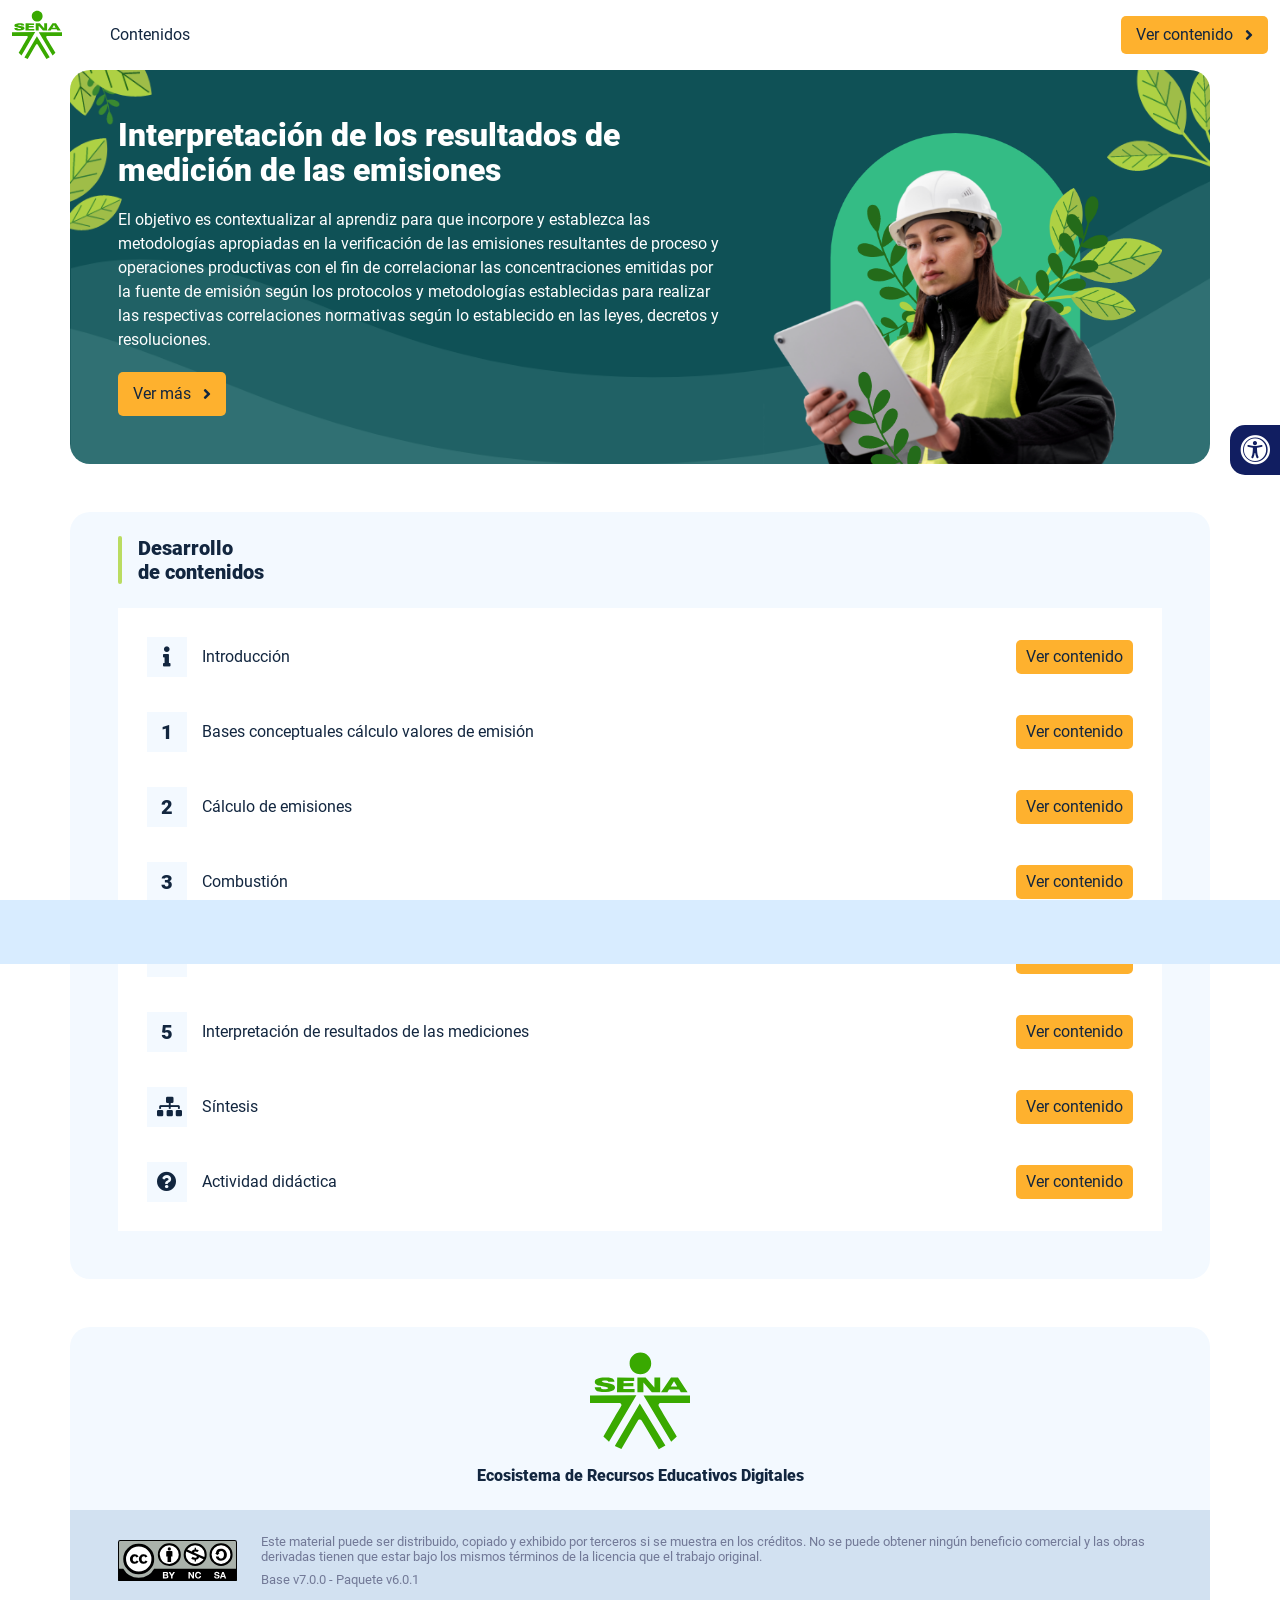
==== index.html @ 69bfdcff "new dist" ====
<!DOCTYPE html><html lang=""><head><meta charset="utf-8"><meta http-equiv="X-UA-Compatible" content="IE=edge"><meta name="viewport" content="width=device-width,initial-scale=1"><link rel="icon" href="favicon.ico"><title>Interpretación de los resultados de medición de las emisiones</title><link href="css/chunk-0c047e41.3babef71.css" rel="prefetch"><link href="css/chunk-25b302c8.3babef71.css" rel="prefetch"><link href="css/chunk-26fc7596.3babef71.css" rel="prefetch"><link href="css/chunk-2d2747e2.3babef71.css" rel="prefetch"><link href="css/chunk-32334cb6.3babef71.css" rel="prefetch"><link href="css/chunk-3c57cd7b.3babef71.css" rel="prefetch"><link href="css/chunk-4f2d402a.3babef71.css" rel="prefetch"><link href="css/chunk-515a8379.be25a6af.css" rel="prefetch"><link href="css/chunk-59974754.41f8687e.css" rel="prefetch"><link href="css/chunk-60cbc06b.d3a83979.css" rel="prefetch"><link href="css/chunk-6e1e538a.126808df.css" rel="prefetch"><link href="css/chunk-766a929b.87fd8c0c.css" rel="prefetch"><link href="css/chunk-f2df7d2c.3babef71.css" rel="prefetch"><link href="css/comple.3d214811.css" rel="prefetch"><link href="css/creditos.ef20f2bf.css" rel="prefetch"><link href="css/glosario.51c308df.css" rel="prefetch"><link href="css/referencias.e5878bf9.css" rel="prefetch"><link href="css/tema3.66458a03.css" rel="prefetch"><link href="js/actividad.39c6774d.js" rel="prefetch"><link href="js/chunk-0206bfa0.23834d76.js" rel="prefetch"><link href="js/chunk-0c047e41.346dcdef.js" rel="prefetch"><link href="js/chunk-13a6037e.141cece7.js" rel="prefetch"><link href="js/chunk-18f95272.6679ff83.js" rel="prefetch"><link href="js/chunk-25b302c8.2c0b1ccf.js" rel="prefetch"><link href="js/chunk-26fc7596.b8585c4b.js" rel="prefetch"><link href="js/chunk-2c06842c.7d5c266b.js" rel="prefetch"><link href="js/chunk-2d0c5615.625de244.js" rel="prefetch"><link href="js/chunk-2d0e96ec.c56a4167.js" rel="prefetch"><link href="js/chunk-2d208d90.16c0fcea.js" rel="prefetch"><link href="js/chunk-2d21d0e2.62993821.js" rel="prefetch"><link href="js/chunk-2d22c123.93688b5d.js" rel="prefetch"><link href="js/chunk-2d2747e2.16e43c29.js" rel="prefetch"><link href="js/chunk-2e80bb9a.2809e191.js" rel="prefetch"><link href="js/chunk-319206de.cb1e7823.js" rel="prefetch"><link href="js/chunk-32334cb6.a3ac75bc.js" rel="prefetch"><link href="js/chunk-36769079.9a3e3df5.js" rel="prefetch"><link href="js/chunk-3c57cd7b.60d32933.js" rel="prefetch"><link href="js/chunk-4cdd78c0.00ecc3eb.js" rel="prefetch"><link href="js/chunk-4f2d402a.219043e3.js" rel="prefetch"><link href="js/chunk-515a8379.d844e075.js" rel="prefetch"><link href="js/chunk-53ccb27e.b39b8d46.js" rel="prefetch"><link href="js/chunk-55d286b8.243ae0d2.js" rel="prefetch"><link href="js/chunk-59974754.52dd4b1c.js" rel="prefetch"><link href="js/chunk-60cbc06b.ff34f7c2.js" rel="prefetch"><link href="js/chunk-659152b8.02f6d70b.js" rel="prefetch"><link href="js/chunk-6e1e538a.32fe5932.js" rel="prefetch"><link href="js/chunk-766a929b.42486e17.js" rel="prefetch"><link href="js/chunk-c796899c.dbc88330.js" rel="prefetch"><link href="js/chunk-e8a7823a.e78ac50f.js" rel="prefetch"><link href="js/chunk-f2df7d2c.57627739.js" rel="prefetch"><link href="js/chunk-fde47172.767880ef.js" rel="prefetch"><link href="js/comple.0f24b2b6.js" rel="prefetch"><link href="js/creditos.6c15de97.js" rel="prefetch"><link href="js/glosario.f50bc307.js" rel="prefetch"><link href="js/intro.3e4ba447.js" rel="prefetch"><link href="js/referencias.5817c6ec.js" rel="prefetch"><link href="js/sintesis.832b5783.js" rel="prefetch"><link href="js/tema1.d133d157.js" rel="prefetch"><link href="js/tema2.43ce788c.js" rel="prefetch"><link href="js/tema3.11de310b.js" rel="prefetch"><link href="css/app.431db664.css" rel="preload" as="style"><link href="css/chunk-vendors.ae29d7f7.css" rel="preload" as="style"><link href="js/app.6d1173ec.js" rel="preload" as="script"><link href="js/chunk-vendors.c4e05f85.js" rel="preload" as="script"><link href="css/chunk-vendors.ae29d7f7.css" rel="stylesheet"><link href="css/app.431db664.css" rel="stylesheet"></head><body><noscript><strong>We're sorry but Interpretación de los resultados de medición de las emisiones doesn't work properly without JavaScript enabled. Please enable it to continue.</strong></noscript><div id="app"></div><script src="js/chunk-vendors.c4e05f85.js"></script><script src="js/app.6d1173ec.js"></script></body></html>
---- css/chunk-0c047e41.3babef71.css ----
.actividad[data-v-22adfd6b]{background-color:#f2f2f2}.horizontal-scroll__wrapper[data-v-22adfd6b]{overflow:hidden}.horizontal-scroll[data-v-22adfd6b]{display:flex;transition:transform .5s ease-in-out;align-items:center;flex-wrap:nowrap}.horizontal-scroll[data-v-22adfd6b]:not(.row){width:100%}.horizontal-scroll--item-fw[data-v-22adfd6b]>div{flex-grow:0;flex-shrink:0;width:100%;margin:0!important}
---- css/chunk-25b302c8.3babef71.css ----
.actividad[data-v-22adfd6b]{background-color:#f2f2f2}.horizontal-scroll__wrapper[data-v-22adfd6b]{overflow:hidden}.horizontal-scroll[data-v-22adfd6b]{display:flex;transition:transform .5s ease-in-out;align-items:center;flex-wrap:nowrap}.horizontal-scroll[data-v-22adfd6b]:not(.row){width:100%}.horizontal-scroll--item-fw[data-v-22adfd6b]>div{flex-grow:0;flex-shrink:0;width:100%;margin:0!important}
---- css/chunk-26fc7596.3babef71.css ----
.actividad[data-v-22adfd6b]{background-color:#f2f2f2}.horizontal-scroll__wrapper[data-v-22adfd6b]{overflow:hidden}.horizontal-scroll[data-v-22adfd6b]{display:flex;transition:transform .5s ease-in-out;align-items:center;flex-wrap:nowrap}.horizontal-scroll[data-v-22adfd6b]:not(.row){width:100%}.horizontal-scroll--item-fw[data-v-22adfd6b]>div{flex-grow:0;flex-shrink:0;width:100%;margin:0!important}
---- css/chunk-2d2747e2.3babef71.css ----
.actividad[data-v-22adfd6b]{background-color:#f2f2f2}.horizontal-scroll__wrapper[data-v-22adfd6b]{overflow:hidden}.horizontal-scroll[data-v-22adfd6b]{display:flex;transition:transform .5s ease-in-out;align-items:center;flex-wrap:nowrap}.horizontal-scroll[data-v-22adfd6b]:not(.row){width:100%}.horizontal-scroll--item-fw[data-v-22adfd6b]>div{flex-grow:0;flex-shrink:0;width:100%;margin:0!important}
---- css/chunk-32334cb6.3babef71.css ----
.actividad[data-v-22adfd6b]{background-color:#f2f2f2}.horizontal-scroll__wrapper[data-v-22adfd6b]{overflow:hidden}.horizontal-scroll[data-v-22adfd6b]{display:flex;transition:transform .5s ease-in-out;align-items:center;flex-wrap:nowrap}.horizontal-scroll[data-v-22adfd6b]:not(.row){width:100%}.horizontal-scroll--item-fw[data-v-22adfd6b]>div{flex-grow:0;flex-shrink:0;width:100%;margin:0!important}
---- css/chunk-3c57cd7b.3babef71.css ----
.actividad[data-v-22adfd6b]{background-color:#f2f2f2}.horizontal-scroll__wrapper[data-v-22adfd6b]{overflow:hidden}.horizontal-scroll[data-v-22adfd6b]{display:flex;transition:transform .5s ease-in-out;align-items:center;flex-wrap:nowrap}.horizontal-scroll[data-v-22adfd6b]:not(.row){width:100%}.horizontal-scroll--item-fw[data-v-22adfd6b]>div{flex-grow:0;flex-shrink:0;width:100%;margin:0!important}
---- css/chunk-4f2d402a.3babef71.css ----
.actividad[data-v-22adfd6b]{background-color:#f2f2f2}.horizontal-scroll__wrapper[data-v-22adfd6b]{overflow:hidden}.horizontal-scroll[data-v-22adfd6b]{display:flex;transition:transform .5s ease-in-out;align-items:center;flex-wrap:nowrap}.horizontal-scroll[data-v-22adfd6b]:not(.row){width:100%}.horizontal-scroll--item-fw[data-v-22adfd6b]>div{flex-grow:0;flex-shrink:0;width:100%;margin:0!important}
---- css/chunk-515a8379.be25a6af.css ----
.actividad{background-color:#f2f2f2}.banner-interno{position:relative}.banner-interno__fondo{position:absolute;top:0;bottom:-50px;left:0;right:0;background-color:#0e494d;background-size:cover;background-position:50%}.banner-interno__titulo{display:flex;align-items:center}.banner-interno__titulo__icono{display:block;width:32px;height:32px;border-radius:50%;background-color:#fff;position:relative}.banner-interno__titulo__icono i{color:#0e494d;position:absolute;left:50%;top:50%;transform:translate(-50%,-50%)}.banner-interno__titulo h1,.banner-interno__titulo h2,.banner-interno__titulo h3,.banner-interno__titulo h4,.banner-interno__titulo h5,.banner-interno__titulo h6{color:#fff;line-height:1.1em}
---- css/chunk-59974754.41f8687e.css ----
.actividad{background-color:#f2f2f2}.aside-menu{position:fixed;top:70px;min-height:calc(100vh - 70px);max-height:calc(100vh - 70px);background-color:#f3f9ff;transition:flex .5s ease-in-out,width .5s ease-in-out;overflow-x:hidden;z-index:100001;width:300px}.aside-menu__black-background{position:fixed;inset:0;top:70px;background:rgba(0,0,0,.8);cursor:pointer}.aside-menu a{color:#111e61}.aside-menu__content{width:300px;display:flex;flex-direction:column;justify-content:space-between;min-height:calc(100vh - 70px);max-height:calc(100vh - 70px);border-right:1px solid #d8ecff;position:absolute;background:#fff}@media (max-height:800px){.aside-menu__content{min-height:800px;max-height:800px;overflow-y:auto}}.aside-menu__header{padding:10px;text-align:center;background-color:#d8ecff}.aside-menu__header h4{margin:0}.aside-menu__menu{overflow-y:auto;flex-grow:1;list-style:none;padding-left:0;margin-bottom:0}.aside-menu__menu__item--active .aside-menu__menu__item__lnk,.aside-menu__menu__item--active .aside-menu__sec-menu__item__lnk{background-color:#d8ecff;font-weight:700}.aside-menu__menu__item--sub-menu:hover,.aside-menu__menu__item:hover,.aside-menu__sec-menu__item:hover{background-color:#d8ecff}.aside-menu__menu__item--sub-menu{padding-left:10px}.aside-menu__menu__item--sub-menu--active .aside-menu__menu__item__lnk,.aside-menu__menu__item--sub-menu--active .aside-menu__sec-menu__item__lnk{background-color:#d8ecff;font-weight:700;position:relative}.aside-menu__menu__item--sub-menu--active .aside-menu__menu__item__lnk:before,.aside-menu__menu__item--sub-menu--active .aside-menu__sec-menu__item__lnk:before{content:"";display:block;position:absolute;left:0;bottom:0;top:0;width:4px;border-radius:2px;background-color:#badc61}.aside-menu__menu__item__lnk,.aside-menu__sec-menu__item__lnk{display:flex;align-items:center;padding:10px 15px;line-height:1.1em}.aside-menu__menu__item__lnk i,.aside-menu__menu__item__lnk span,.aside-menu__sec-menu__item__lnk i,.aside-menu__sec-menu__item__lnk span{margin-right:10px}.aside-menu__menu__item__lnk i:last-child,.aside-menu__menu__item__lnk span:last-child,.aside-menu__sec-menu__item__lnk i:last-child,.aside-menu__sec-menu__item__lnk span:last-child{margin-right:0}.aside-menu__sec-menu{background-color:#d8ecff;padding:10px 0;flex-shrink:0;margin-bottom:0}.aside-menu__sec-menu__item{padding:10px 15px}.aside-menu__sec-menu__item__lnk{padding:0;border-radius:1em}.aside-menu__sec-menu__item__lnk i{display:block;width:2em;height:2em;padding:.5em 0;text-align:center;background-color:#fff;border-radius:50%}.aside-menu__sec-menu__item__lnk:hover{background-color:#fff}@media (max-width:576px){.aside-menu__sec-menu{padding-bottom:110px}}.main-menu-enter-active{-webkit-animation:main-menu-open-animation .3s;animation:main-menu-open-animation .3s}.main-menu-enter-active .aside-menu__black-background{-webkit-animation:main-menu-background-animation .3s;animation:main-menu-background-animation .3s}.main-menu-leave-active{animation:main-menu-open-animation .3s reverse}.main-menu-leave-active .aside-menu__black-background{animation:main-menu-background-animation .3s reverse}@-webkit-keyframes main-menu-open-animation{0%{width:0}to{width:300px}}@keyframes main-menu-open-animation{0%{width:0}to{width:300px}}@-webkit-keyframes main-menu-background-animation{0%{opacity:0}to{opacity:1}}@keyframes main-menu-background-animation{0%{opacity:0}to{opacity:1}}
---- css/chunk-60cbc06b.d3a83979.css ----
.actividad[data-v-7e5a4120]{background-color:#f2f2f2}.header[data-v-7e5a4120]{position:sticky;top:0;padding-top:10px;padding-bottom:10px;background-color:#fff;z-index:10010;line-height:1.1em}.header__logo[data-v-7e5a4120]{width:50px}@media (max-width:576px){.header__componente-formativo[data-v-7e5a4120]{font-size:.8em}}.header__menu[data-v-7e5a4120]{cursor:pointer}.header__menu span[data-v-7e5a4120]{font-size:.7em;display:block;line-height:1em;text-align:center;color:#111e61}.header__menu__btn[data-v-7e5a4120]{width:30px;height:30px;position:relative;margin-bottom:4px}.header__menu__btn .line-1[data-v-7e5a4120],.header__menu__btn .line-2[data-v-7e5a4120],.header__menu__btn .line-3[data-v-7e5a4120]{height:4px;width:30px;background-color:#111e61;transform-origin:center center;position:absolute;left:0;border-radius:2px}.header__menu__btn .line-1[data-v-7e5a4120]{top:4px;-webkit-animation:line-1-inactive-data-v-7e5a4120 .5s ease-in-out forwards;animation:line-1-inactive-data-v-7e5a4120 .5s ease-in-out forwards}.header__menu__btn .line-2[data-v-7e5a4120]{top:13px;-webkit-animation:line-2-inactive-data-v-7e5a4120 .5s ease-in-out forwards;animation:line-2-inactive-data-v-7e5a4120 .5s ease-in-out forwards}.header__menu__btn .line-3[data-v-7e5a4120]{top:22px;-webkit-animation:line-3-inactive-data-v-7e5a4120 .5s ease-in-out forwards;animation:line-3-inactive-data-v-7e5a4120 .5s ease-in-out forwards}.header__menu__btn[data-v-7e5a4120]:hover{cursor:pointer}.header__menu__btn--open .line-1[data-v-7e5a4120]{-webkit-animation:line-1-active-data-v-7e5a4120 .5s ease-in-out forwards;animation:line-1-active-data-v-7e5a4120 .5s ease-in-out forwards}.header__menu__btn--open .line-2[data-v-7e5a4120]{-webkit-animation:line-2-active-data-v-7e5a4120 .5s ease-in-out forwards;animation:line-2-active-data-v-7e5a4120 .5s ease-in-out forwards}.header__menu__btn--open .line-3[data-v-7e5a4120]{-webkit-animation:line-3-active-data-v-7e5a4120 .5s ease-in-out forwards;animation:line-3-active-data-v-7e5a4120 .5s ease-in-out forwards}@-webkit-keyframes line-1-active-data-v-7e5a4120{0%{transform:translate(0) rotate(0)}50%{transform:translateY(9px) rotate(0)}to{transform:translateY(9px) rotate(45deg)}}@keyframes line-1-active-data-v-7e5a4120{0%{transform:translate(0) rotate(0)}50%{transform:translateY(9px) rotate(0)}to{transform:translateY(9px) rotate(45deg)}}@-webkit-keyframes line-2-active-data-v-7e5a4120{0%{transform:scale(1)}to{transform:scale(0)}}@keyframes line-2-active-data-v-7e5a4120{0%{transform:scale(1)}to{transform:scale(0)}}@-webkit-keyframes line-3-active-data-v-7e5a4120{0%{transform:translate(0) rotate(0)}50%{transform:translateY(-9px) rotate(0)}to{transform:translateY(-9px) rotate(-45deg)}}@keyframes line-3-active-data-v-7e5a4120{0%{transform:translate(0) rotate(0)}50%{transform:translateY(-9px) rotate(0)}to{transform:translateY(-9px) rotate(-45deg)}}@-webkit-keyframes line-1-inactive-data-v-7e5a4120{0%{transform:translateY(9px) rotate(45deg)}50%{transform:translateY(9px) rotate(0)}to{transform:translate(0) rotate(0)}}@keyframes line-1-inactive-data-v-7e5a4120{0%{transform:translateY(9px) rotate(45deg)}50%{transform:translateY(9px) rotate(0)}to{transform:translate(0) rotate(0)}}@-webkit-keyframes line-2-inactive-data-v-7e5a4120{0%{transform:scale(0)}to{transform:scale(1)}}@keyframes line-2-inactive-data-v-7e5a4120{0%{transform:scale(0)}to{transform:scale(1)}}@-webkit-keyframes line-3-inactive-data-v-7e5a4120{0%{transform:translateY(-9px) rotate(-45deg)}50%{transform:translateY(-9px) rotate(0)}to{transform:translate(0) rotate(0)}}@keyframes line-3-inactive-data-v-7e5a4120{0%{transform:translateY(-9px) rotate(-45deg)}50%{transform:translateY(-9px) rotate(0)}to{transform:translate(0) rotate(0)}}
---- css/chunk-6e1e538a.126808df.css ----
.actividad[data-v-4f6b7c58]{background-color:#f2f2f2}.accesibilidad[data-v-4f6b7c58]{position:fixed;right:0;top:50vh;height:50px;background-color:#111e61;border-top-left-radius:15px;border-bottom-left-radius:15px;transform:translateY(-50%) translateX(100%) translateX(-50px);overflow:hidden;transition:transform .3s ease-in-out,height .3s ease-in-out}.accesibilidad[data-v-4f6b7c58]:hover{transform:translateY(-50%) translateX(0);height:12.75rem}.accesibilidad [data-v-4f6b7c58]{color:#fff}.accesibilidad__menu__content .accesibilidad__menu__item[data-v-4f6b7c58]{cursor:pointer}.accesibilidad__menu__content .accesibilidad__menu__item[data-v-4f6b7c58]:hover{background-color:#273685}.accesibilidad__menu__content .accesibilidad__menu__item[data-v-4f6b7c58]:last-child{border:none}.accesibilidad__menu__item[data-v-4f6b7c58]{display:flex;align-items:center;padding:10px;border-bottom:1px solid #273685;line-height:1em;-webkit-user-select:none;-moz-user-select:none;-ms-user-select:none;user-select:none}.accesibilidad__menu i[data-v-4f6b7c58]{font-size:30px;font-style:normal;margin-right:10px;line-height:1em}.accesibilidad__menu img[data-v-4f6b7c58]{width:30px;margin-right:10px}
---- css/chunk-766a929b.87fd8c0c.css ----
.actividad{background-color:#f2f2f2}.barra-avance{display:flex;align-items:center;justify-content:space-between;position:fixed;bottom:0;left:0;width:100%;padding:10px;background-color:#d8ecff;transition:transform .5s ease-in-out;z-index:100000}.barra-avance__barra{margin:0 20px;flex:1;position:relative;max-width:800px}.barra-avance__barra--amarilla,.barra-avance__barra--blanca{height:4px}.barra-avance__barra--amarilla:after,.barra-avance__barra--amarilla:before,.barra-avance__barra--blanca:after,.barra-avance__barra--blanca:before{content:"";display:block;width:10px;height:10px;border-radius:50%;position:absolute;top:50%}.barra-avance__barra--amarilla:before,.barra-avance__barra--blanca:before{left:0;transform:translate(-50%,-50%)}.barra-avance__barra--amarilla:after,.barra-avance__barra--blanca:after{right:0;transform:translate(50%,-50%)}.barra-avance__barra--blanca,.barra-avance__barra--blanca:after,.barra-avance__barra--blanca:before{background-color:#fff}.barra-avance__barra--amarilla{position:absolute;width:100%;top:0;background-color:#feb12e}.barra-avance__barra--amarilla:after,.barra-avance__barra--amarilla:before{background-color:#feb12e}.barra-avance__boton--regresar{background-color:#b0c0d2}.barra-avance__boton--regresar span{color:#111e61!important}.barra-avance__boton--disable{opacity:0;pointer-events:none}.barra-avance--open{transform:translateY(0)}.barra-avance--close{transform:translateY(100%)}
---- css/chunk-f2df7d2c.3babef71.css ----
.actividad[data-v-22adfd6b]{background-color:#f2f2f2}.horizontal-scroll__wrapper[data-v-22adfd6b]{overflow:hidden}.horizontal-scroll[data-v-22adfd6b]{display:flex;transition:transform .5s ease-in-out;align-items:center;flex-wrap:nowrap}.horizontal-scroll[data-v-22adfd6b]:not(.row){width:100%}.horizontal-scroll--item-fw[data-v-22adfd6b]>div{flex-grow:0;flex-shrink:0;width:100%;margin:0!important}
---- css/comple.3d214811.css ----
.banner-interno{position:relative}.banner-interno__fondo{position:absolute;top:0;bottom:-50px;left:0;right:0;background-color:#0e494d;background-size:cover;background-position:50%}.banner-interno__titulo{display:flex;align-items:center}.banner-interno__titulo__icono{display:block;width:32px;height:32px;border-radius:50%;background-color:#fff;position:relative}.banner-interno__titulo__icono i{color:#0e494d;position:absolute;left:50%;top:50%;transform:translate(-50%,-50%)}.banner-interno__titulo h1,.banner-interno__titulo h2,.banner-interno__titulo h3,.banner-interno__titulo h4,.banner-interno__titulo h5,.banner-interno__titulo h6{color:#fff;line-height:1.1em}.actividad{background-color:#f2f2f2}.complementario__enlaces{display:flex;justify-content:center;flex-wrap:wrap}.complementario__enlaces a{margin:0 5px}.complementario__btn{font-size:1.5em;line-height:1em}table{width:calc(100% - 1px);min-width:800px}table thead{background-color:#d8ecff}table thead th{border-color:#d8ecff}table td,table th{padding:25px 20px;text-align:center}
---- css/creditos.ef20f2bf.css ----
.banner-interno{position:relative}.banner-interno__fondo{position:absolute;top:0;bottom:-50px;left:0;right:0;background-color:#0e494d;background-size:cover;background-position:50%}.banner-interno__titulo{display:flex;align-items:center}.banner-interno__titulo__icono{display:block;width:32px;height:32px;border-radius:50%;background-color:#fff;position:relative}.banner-interno__titulo__icono i{color:#0e494d;position:absolute;left:50%;top:50%;transform:translate(-50%,-50%)}.banner-interno__titulo h1,.banner-interno__titulo h2,.banner-interno__titulo h3,.banner-interno__titulo h4,.banner-interno__titulo h5,.banner-interno__titulo h6{color:#fff;line-height:1.1em}.actividad{background-color:#f2f2f2}.creditos-vista .tarjeta.credito{background-color:#d2e1f1}.creditos{color:#727997;overflow-x:auto}.creditos__item{min-width:490px}.creditos p{line-height:1.3em;margin-bottom:0;color:#727997}.creditos__titulo{font-weight:700;background-color:#d2e1f1;padding:5px 10px;border-top-radius:5px;border-top-left-radius:5px;border-top-right-radius:5px}.creditos table td,.creditos table th{border-color:#d2e1f1}
---- css/glosario.51c308df.css ----
.banner-interno{position:relative}.banner-interno__fondo{position:absolute;top:0;bottom:-50px;left:0;right:0;background-color:#0e494d;background-size:cover;background-position:50%}.banner-interno__titulo{display:flex;align-items:center}.banner-interno__titulo__icono{display:block;width:32px;height:32px;border-radius:50%;background-color:#fff;position:relative}.banner-interno__titulo__icono i{color:#0e494d;position:absolute;left:50%;top:50%;transform:translate(-50%,-50%)}.banner-interno__titulo h1,.banner-interno__titulo h2,.banner-interno__titulo h3,.banner-interno__titulo h4,.banner-interno__titulo h5,.banner-interno__titulo h6{color:#fff;line-height:1.1em}.actividad{background-color:#f2f2f2}.glosario__letra-item{display:flex}.glosario__letra-item__texto{padding-top:5px}.glosario__letra-item__letra__icono{width:32px;height:32px;position:relative;line-height:1em;border-radius:50%;background-color:#d2e1f1}.glosario__letra-item__letra__icono span{position:absolute;left:50%;top:50%;transform:translate(-50%,-50%);font-size:1.1em;font-weight:900}
---- css/referencias.e5878bf9.css ----
.banner-interno{position:relative}.banner-interno__fondo{position:absolute;top:0;bottom:-50px;left:0;right:0;background-color:#0e494d;background-size:cover;background-position:50%}.banner-interno__titulo{display:flex;align-items:center}.banner-interno__titulo__icono{display:block;width:32px;height:32px;border-radius:50%;background-color:#fff;position:relative}.banner-interno__titulo__icono i{color:#0e494d;position:absolute;left:50%;top:50%;transform:translate(-50%,-50%)}.banner-interno__titulo h1,.banner-interno__titulo h2,.banner-interno__titulo h3,.banner-interno__titulo h4,.banner-interno__titulo h5,.banner-interno__titulo h6{color:#fff;line-height:1.1em}.actividad{background-color:#f2f2f2}.referencias__item:last-child hr{display:none}.referencias__item a{color:#2196f3;text-decoration:underline;overflow-wrap:break-word}
---- css/tema3.66458a03.css ----
.actividad{background-color:#f2f2f2}.tarjeta--gris{background-color:#d2e1f1}.linea-tiempo-d.color-secundario .linea-tiempo-d__item--selected .linea-tiempo-d__item__number{background-color:#c9d9b6}.linea-tiempo-d__item__content.tarjeta.tarjeta--gris{background-color:#f8f8f8}
---- css/app.431db664.css ----
*,:after,:before{box-sizing:inherit}html{height:100%;line-height:1.15;box-sizing:border-box;-webkit-font-smoothing:antialiased;-moz-osx-font-smoothing:grayscale;-webkit-text-size-adjust:100%;-ms-text-size-adjust:100%;text-rendering:optimizeLegibility}a,abbr,acronym,address,applet,article,aside,audio,b,big,blockquote,body,canvas,caption,center,cite,code,dd,del,details,dfn,div,dl,dt,em,embed,fieldset,figcaption,figure,footer,form,h1,h2,h3,h4,h5,h6,header,hgroup,html,i,iframe,img,ins,kbd,label,legend,li,mark,menu,nav,object,ol,output,p,pre,q,ruby,s,samp,section,small,span,strike,strong,sub,summary,sup,table,tbody,td,tfoot,th,thead,time,tr,tt,u,ul,var,video{margin:0;padding:0;border:0;outline:0;background:transparent;vertical-align:baseline}article,aside,details,figcaption,figure,footer,header,main,menu,nav,section,summary{display:block}[hidden],template{display:none}hr{box-sizing:content-box;height:0;border-bottom:1px solid #e8e8e8;border-left:0;border-right:0;border-top:0;margin:1.5em 0;overflow:visible}[hidden]{display:none}a{font-family:Roboto,sans-serif;font-size:1em;font-weight:400;text-decoration:none;color:#12263f;background-color:transparent;transition:all .15s ease-in-out;-webkit-text-decoration-skip:objects}a:active,a:hover{outline-width:0}a:active,a:focus,a:hover{color:#000}[type=button],[type=reset],[type=submit],button{-webkit-appearance:none;-moz-appearance:none;appearance:none;cursor:pointer;display:inline-block;vertical-align:middle;border:0;border-radius:5px;color:#12263f;background-color:#feb12e;font-family:Roboto,sans-serif;font-weight:400;font-size:1em;-webkit-font-smoothing:antialiased;line-height:1em;white-space:nowrap;text-decoration:none;text-transform:none;padding:.75em 1.5em;margin:0;-webkit-user-select:none;-moz-user-select:none;-ms-user-select:none;user-select:none;overflow:visible;transition:background-color .15s ease-in-out}[type=button]:focus,[type=button]:hover,[type=reset]:focus,[type=reset]:hover,[type=submit]:focus,[type=submit]:hover,button:focus,button:hover{background-color:#feb12e;color:#12263f}[type=button]:disabled,[type=reset]:disabled,[type=submit]:disabled,button:disabled{cursor:not-allowed;opacity:.5}[type=button]:disabled:hover,[type=reset]:disabled:hover,[type=submit]:disabled:hover,button:disabled:hover{background-color:#feb12e}input,select,textarea{margin:0;display:block;font-family:Roboto,sans-serif;font-size:16px}input{overflow:visible}[type=color],[type=date],[type=datetime-local],[type=datetime],[type=email],[type=month],[type=number],[type=password],[type=search],[type=tel],[type=text],[type=time],[type=url],[type=week],input:not([type]),select,select[multiple],textarea{background-color:#fff;border:1px solid #e8e8e8;border-radius:5px;box-shadow:inset 0 1px 3px rgba(0,0,0,.06);box-sizing:inherit;margin-bottom:.75em;padding:.5em;transition:border-color .15s ease-in-out;width:100%}[type=color]:hover,[type=date]:hover,[type=datetime-local]:hover,[type=datetime]:hover,[type=email]:hover,[type=month]:hover,[type=number]:hover,[type=password]:hover,[type=search]:hover,[type=tel]:hover,[type=text]:hover,[type=time]:hover,[type=url]:hover,[type=week]:hover,input:not([type]):hover,select:hover,select[multiple]:hover,textarea:hover{border-color:shade(#e8e8e8,20%)}[type=color]:focus,[type=date]:focus,[type=datetime-local]:focus,[type=datetime]:focus,[type=email]:focus,[type=month]:focus,[type=number]:focus,[type=password]:focus,[type=search]:focus,[type=tel]:focus,[type=text]:focus,[type=time]:focus,[type=url]:focus,[type=week]:focus,input:not([type]):focus,select:focus,select[multiple]:focus,textarea:focus{border-color:#badc61;box-shadow:inset 0 1px 3px rgba(0,0,0,.06),0 0 5px rgba(10,53,55,.7);outline:none}[type=color]:disabled,[type=date]:disabled,[type=datetime-local]:disabled,[type=datetime]:disabled,[type=email]:disabled,[type=month]:disabled,[type=number]:disabled,[type=password]:disabled,[type=search]:disabled,[type=tel]:disabled,[type=text]:disabled,[type=time]:disabled,[type=url]:disabled,[type=week]:disabled,input:not([type]):disabled,select:disabled,select[multiple]:disabled,textarea:disabled{background-color:shade(#fff,5%);cursor:not-allowed}[type=color]:disabled:hover,[type=date]:disabled:hover,[type=datetime-local]:disabled:hover,[type=datetime]:disabled:hover,[type=email]:disabled:hover,[type=month]:disabled:hover,[type=number]:disabled:hover,[type=password]:disabled:hover,[type=search]:disabled:hover,[type=tel]:disabled:hover,[type=text]:disabled:hover,[type=time]:disabled:hover,[type=url]:disabled:hover,[type=week]:disabled:hover,input:not([type]):disabled:hover,select:disabled:hover,select[multiple]:disabled:hover,textarea:disabled:hover{border:1px solid #e8e8e8}select{text-transform:none;max-width:100%;border-radius:5px}::-webkit-file-upload-button{background-color:#feb12e;border:none;cursor:pointer;color:#12263f;border-radius:5px;padding:.75em 1.5em}::-webkit-file-upload-button:hover{background-color:#feb12e}optgroup{font-weight:700}fieldset{border:1px solid #e8e8e8;background-color:transparent;padding:1.5em;-webkit-margin-start:0;-webkit-margin-end:0;-webkit-padding-before:1.5em;-webkit-padding-start:1.5em;-webkit-padding-end:1.5em;-webkit-padding-after:1.5em}legend{box-sizing:border-box;color:inherit;display:table;max-width:100%;padding:0;white-space:normal;font-weight:600;-webkit-padding-start:0;-webkit-padding-end:0}label,legend{margin-bottom:.375em}label{display:block;font-size:1em;font-family:Roboto,sans-serif;font-weight:900}textarea{overflow:auto;resize:vertical}[type=checkbox],[type=radio]{box-sizing:border-box;padding:0;display:inline;margin-right:.375em}[type=number]::-webkit-inner-spin-button,[type=number]::-webkit-outer-spin-button{height:auto}[type=search]{-webkit-appearance:textfield;outline-offset:-2px}[type=search]::-webkit-search-cancel-button,[type=search]::-webkit-search-decoration{-webkit-appearance:none;-moz-appearance:none}::-moz-placeholder{color:#999}:-ms-input-placeholder{color:#999}::placeholder{color:#999}::-webkit-file-upload-button{-webkit-appearance:button;-moz-appearance:button;font:inherit}[type=file]{margin-bottom:.75em;width:100%}[type=button],[type=reset],[type=submit],button{-webkit-appearance:button}[type=button]::-moz-focus-inner,[type=reset]::-moz-focus-inner,[type=submit]::-moz-focus-inner,button::-moz-focus-inner{border-style:none;padding:0}[type=button]:-moz-focusring,[type=reset]:-moz-focusring,[type=submit]:-moz-focusring,button:-moz-focusring{outline:1px dotted ButtonText}progress{vertical-align:baseline}ol,ul{list-style:none;margin-bottom:1em}dt{font-weight:700}figure,img,picture,svg{margin:0;width:100%;max-width:100%}figcaption{display:block;background-color:#e8e8e8;padding:.75em 1.5em;font-size:.8em;font-weight:700}img,svg{display:block;border-style:none}svg:not(:root){overflow:hidden}audio,canvas,progress,video{display:inline-block}audio:not([controls]){display:none;height:0}template{display:none}table{border-collapse:collapse;border-spacing:0;table-layout:fixed;width:100%}td,th,tr{vertical-align:middle}td,th{border:1px solid #e8e8e8;padding:.75em}th{font-size:.875em;line-height:1.2}td{line-height:1.5}body{font-size:16px;font-weight:400;line-height:1.5}body,h1,h2,h3,h4,h5,h6{color:#12263f;font-family:Roboto,sans-serif}h1,h2,h3,h4,h5,h6{font-weight:900;line-height:1.2;margin:0 0 .75em}h1{font-size:2em}h2{font-size:1.5em}h3{font-size:1.25em}h4{font-size:1.125em}h5{font-size:1em}h6{font-size:.875em}p{font-family:Roboto,sans-serif;font-size:1em;font-weight:400;line-height:1.5;color:#12263f;margin-bottom:1em}b,strong{font-weight:700}dfn,em,i{font-style:italic}br{line-height:2em}u{text-decoration:underline}code,kbd,pre,samp{color:#727997;font-family:Lucida Console,Courier New,monospace;font-size:1em}sub,sup{font-size:75%;line-height:0;position:relative;vertical-align:baseline}sub{bottom:-.25em}sup{top:-.5em}small{font-size:80%}mark{background-color:#ffeb3b;color:#000}abbr[title]{border-bottom:none;text-decoration:underline;-webkit-text-decoration:underline dotted;text-decoration:underline dotted}blockquote,q{quotes:none}::selection{background:#2196f3!important;color:#fff!important;text-shadow:none}::-moz-selection{background:#2196f3!important;color:#fff!important;text-shadow:none}img::selection{background:transparent}img::-moz-selection{background:transparent}body{-webkit-tap-highlight-color:#2196F3!important}details,menu{display:block}summary{display:list-item}@media print{*,:after,:before,:first-letter,:first-line{background:transparent!important;color:#000!important;box-shadow:none!important;text-shadow:none!important}a,a:visited{text-decoration:underline}a[href]:after{content:" (" attr(href) ")"}a abbr[title]:after{content:" (" attr(title) ")"}a[href^="#"]:after,a[href^="javascript:"]:after{content:""}blockquote,pre{border:1px solid #999;page-break-inside:avoid}thead{display:table-header-group}img,tr{page-break-inside:avoid}img{max-width:100%!important}h2,h3,p{orphans:3;widows:3}h2,h3{page-break-after:avoid}}[data-aos][data-aos][data-aos-duration="50"],body[data-aos-duration="50"] [data-aos]{transition-duration:50ms}[data-aos][data-aos][data-aos-delay="50"],body[data-aos-delay="50"] [data-aos]{transition-delay:0s}[data-aos][data-aos][data-aos-delay="50"].aos-animate,body[data-aos-delay="50"] [data-aos].aos-animate{transition-delay:50ms}[data-aos][data-aos][data-aos-duration="100"],body[data-aos-duration="100"] [data-aos]{transition-duration:.1s}[data-aos][data-aos][data-aos-delay="100"],body[data-aos-delay="100"] [data-aos]{transition-delay:0s}[data-aos][data-aos][data-aos-delay="100"].aos-animate,body[data-aos-delay="100"] [data-aos].aos-animate{transition-delay:.1s}[data-aos][data-aos][data-aos-duration="150"],body[data-aos-duration="150"] [data-aos]{transition-duration:.15s}[data-aos][data-aos][data-aos-delay="150"],body[data-aos-delay="150"] [data-aos]{transition-delay:0s}[data-aos][data-aos][data-aos-delay="150"].aos-animate,body[data-aos-delay="150"] [data-aos].aos-animate{transition-delay:.15s}[data-aos][data-aos][data-aos-duration="200"],body[data-aos-duration="200"] [data-aos]{transition-duration:.2s}[data-aos][data-aos][data-aos-delay="200"],body[data-aos-delay="200"] [data-aos]{transition-delay:0s}[data-aos][data-aos][data-aos-delay="200"].aos-animate,body[data-aos-delay="200"] [data-aos].aos-animate{transition-delay:.2s}[data-aos][data-aos][data-aos-duration="250"],body[data-aos-duration="250"] [data-aos]{transition-duration:.25s}[data-aos][data-aos][data-aos-delay="250"],body[data-aos-delay="250"] [data-aos]{transition-delay:0s}[data-aos][data-aos][data-aos-delay="250"].aos-animate,body[data-aos-delay="250"] [data-aos].aos-animate{transition-delay:.25s}[data-aos][data-aos][data-aos-duration="300"],body[data-aos-duration="300"] [data-aos]{transition-duration:.3s}[data-aos][data-aos][data-aos-delay="300"],body[data-aos-delay="300"] [data-aos]{transition-delay:0s}[data-aos][data-aos][data-aos-delay="300"].aos-animate,body[data-aos-delay="300"] [data-aos].aos-animate{transition-delay:.3s}[data-aos][data-aos][data-aos-duration="350"],body[data-aos-duration="350"] [data-aos]{transition-duration:.35s}[data-aos][data-aos][data-aos-delay="350"],body[data-aos-delay="350"] [data-aos]{transition-delay:0s}[data-aos][data-aos][data-aos-delay="350"].aos-animate,body[data-aos-delay="350"] [data-aos].aos-animate{transition-delay:.35s}[data-aos][data-aos][data-aos-duration="400"],body[data-aos-duration="400"] [data-aos]{transition-duration:.4s}[data-aos][data-aos][data-aos-delay="400"],body[data-aos-delay="400"] [data-aos]{transition-delay:0s}[data-aos][data-aos][data-aos-delay="400"].aos-animate,body[data-aos-delay="400"] [data-aos].aos-animate{transition-delay:.4s}[data-aos][data-aos][data-aos-duration="450"],body[data-aos-duration="450"] [data-aos]{transition-duration:.45s}[data-aos][data-aos][data-aos-delay="450"],body[data-aos-delay="450"] [data-aos]{transition-delay:0s}[data-aos][data-aos][data-aos-delay="450"].aos-animate,body[data-aos-delay="450"] [data-aos].aos-animate{transition-delay:.45s}[data-aos][data-aos][data-aos-duration="500"],body[data-aos-duration="500"] [data-aos]{transition-duration:.5s}[data-aos][data-aos][data-aos-delay="500"],body[data-aos-delay="500"] [data-aos]{transition-delay:0s}[data-aos][data-aos][data-aos-delay="500"].aos-animate,body[data-aos-delay="500"] [data-aos].aos-animate{transition-delay:.5s}[data-aos][data-aos][data-aos-duration="550"],body[data-aos-duration="550"] [data-aos]{transition-duration:.55s}[data-aos][data-aos][data-aos-delay="550"],body[data-aos-delay="550"] [data-aos]{transition-delay:0s}[data-aos][data-aos][data-aos-delay="550"].aos-animate,body[data-aos-delay="550"] [data-aos].aos-animate{transition-delay:.55s}[data-aos][data-aos][data-aos-duration="600"],body[data-aos-duration="600"] [data-aos]{transition-duration:.6s}[data-aos][data-aos][data-aos-delay="600"],body[data-aos-delay="600"] [data-aos]{transition-delay:0s}[data-aos][data-aos][data-aos-delay="600"].aos-animate,body[data-aos-delay="600"] [data-aos].aos-animate{transition-delay:.6s}[data-aos][data-aos][data-aos-duration="650"],body[data-aos-duration="650"] [data-aos]{transition-duration:.65s}[data-aos][data-aos][data-aos-delay="650"],body[data-aos-delay="650"] [data-aos]{transition-delay:0s}[data-aos][data-aos][data-aos-delay="650"].aos-animate,body[data-aos-delay="650"] [data-aos].aos-animate{transition-delay:.65s}[data-aos][data-aos][data-aos-duration="700"],body[data-aos-duration="700"] [data-aos]{transition-duration:.7s}[data-aos][data-aos][data-aos-delay="700"],body[data-aos-delay="700"] [data-aos]{transition-delay:0s}[data-aos][data-aos][data-aos-delay="700"].aos-animate,body[data-aos-delay="700"] [data-aos].aos-animate{transition-delay:.7s}[data-aos][data-aos][data-aos-duration="750"],body[data-aos-duration="750"] [data-aos]{transition-duration:.75s}[data-aos][data-aos][data-aos-delay="750"],body[data-aos-delay="750"] [data-aos]{transition-delay:0s}[data-aos][data-aos][data-aos-delay="750"].aos-animate,body[data-aos-delay="750"] [data-aos].aos-animate{transition-delay:.75s}[data-aos][data-aos][data-aos-duration="800"],body[data-aos-duration="800"] [data-aos]{transition-duration:.8s}[data-aos][data-aos][data-aos-delay="800"],body[data-aos-delay="800"] [data-aos]{transition-delay:0s}[data-aos][data-aos][data-aos-delay="800"].aos-animate,body[data-aos-delay="800"] [data-aos].aos-animate{transition-delay:.8s}[data-aos][data-aos][data-aos-duration="850"],body[data-aos-duration="850"] [data-aos]{transition-duration:.85s}[data-aos][data-aos][data-aos-delay="850"],body[data-aos-delay="850"] [data-aos]{transition-delay:0s}[data-aos][data-aos][data-aos-delay="850"].aos-animate,body[data-aos-delay="850"] [data-aos].aos-animate{transition-delay:.85s}[data-aos][data-aos][data-aos-duration="900"],body[data-aos-duration="900"] [data-aos]{transition-duration:.9s}[data-aos][data-aos][data-aos-delay="900"],body[data-aos-delay="900"] [data-aos]{transition-delay:0s}[data-aos][data-aos][data-aos-delay="900"].aos-animate,body[data-aos-delay="900"] [data-aos].aos-animate{transition-delay:.9s}[data-aos][data-aos][data-aos-duration="950"],body[data-aos-duration="950"] [data-aos]{transition-duration:.95s}[data-aos][data-aos][data-aos-delay="950"],body[data-aos-delay="950"] [data-aos]{transition-delay:0s}[data-aos][data-aos][data-aos-delay="950"].aos-animate,body[data-aos-delay="950"] [data-aos].aos-animate{transition-delay:.95s}[data-aos][data-aos][data-aos-duration="1000"],body[data-aos-duration="1000"] [data-aos]{transition-duration:1s}[data-aos][data-aos][data-aos-delay="1000"],body[data-aos-delay="1000"] [data-aos]{transition-delay:0s}[data-aos][data-aos][data-aos-delay="1000"].aos-animate,body[data-aos-delay="1000"] [data-aos].aos-animate{transition-delay:1s}[data-aos][data-aos][data-aos-duration="1050"],body[data-aos-duration="1050"] [data-aos]{transition-duration:1.05s}[data-aos][data-aos][data-aos-delay="1050"],body[data-aos-delay="1050"] [data-aos]{transition-delay:0s}[data-aos][data-aos][data-aos-delay="1050"].aos-animate,body[data-aos-delay="1050"] [data-aos].aos-animate{transition-delay:1.05s}[data-aos][data-aos][data-aos-duration="1100"],body[data-aos-duration="1100"] [data-aos]{transition-duration:1.1s}[data-aos][data-aos][data-aos-delay="1100"],body[data-aos-delay="1100"] [data-aos]{transition-delay:0s}[data-aos][data-aos][data-aos-delay="1100"].aos-animate,body[data-aos-delay="1100"] [data-aos].aos-animate{transition-delay:1.1s}[data-aos][data-aos][data-aos-duration="1150"],body[data-aos-duration="1150"] [data-aos]{transition-duration:1.15s}[data-aos][data-aos][data-aos-delay="1150"],body[data-aos-delay="1150"] [data-aos]{transition-delay:0s}[data-aos][data-aos][data-aos-delay="1150"].aos-animate,body[data-aos-delay="1150"] [data-aos].aos-animate{transition-delay:1.15s}[data-aos][data-aos][data-aos-duration="1200"],body[data-aos-duration="1200"] [data-aos]{transition-duration:1.2s}[data-aos][data-aos][data-aos-delay="1200"],body[data-aos-delay="1200"] [data-aos]{transition-delay:0s}[data-aos][data-aos][data-aos-delay="1200"].aos-animate,body[data-aos-delay="1200"] [data-aos].aos-animate{transition-delay:1.2s}[data-aos][data-aos][data-aos-duration="1250"],body[data-aos-duration="1250"] [data-aos]{transition-duration:1.25s}[data-aos][data-aos][data-aos-delay="1250"],body[data-aos-delay="1250"] [data-aos]{transition-delay:0s}[data-aos][data-aos][data-aos-delay="1250"].aos-animate,body[data-aos-delay="1250"] [data-aos].aos-animate{transition-delay:1.25s}[data-aos][data-aos][data-aos-duration="1300"],body[data-aos-duration="1300"] [data-aos]{transition-duration:1.3s}[data-aos][data-aos][data-aos-delay="1300"],body[data-aos-delay="1300"] [data-aos]{transition-delay:0s}[data-aos][data-aos][data-aos-delay="1300"].aos-animate,body[data-aos-delay="1300"] [data-aos].aos-animate{transition-delay:1.3s}[data-aos][data-aos][data-aos-duration="1350"],body[data-aos-duration="1350"] [data-aos]{transition-duration:1.35s}[data-aos][data-aos][data-aos-delay="1350"],body[data-aos-delay="1350"] [data-aos]{transition-delay:0s}[data-aos][data-aos][data-aos-delay="1350"].aos-animate,body[data-aos-delay="1350"] [data-aos].aos-animate{transition-delay:1.35s}[data-aos][data-aos][data-aos-duration="1400"],body[data-aos-duration="1400"] [data-aos]{transition-duration:1.4s}[data-aos][data-aos][data-aos-delay="1400"],body[data-aos-delay="1400"] [data-aos]{transition-delay:0s}[data-aos][data-aos][data-aos-delay="1400"].aos-animate,body[data-aos-delay="1400"] [data-aos].aos-animate{transition-delay:1.4s}[data-aos][data-aos][data-aos-duration="1450"],body[data-aos-duration="1450"] [data-aos]{transition-duration:1.45s}[data-aos][data-aos][data-aos-delay="1450"],body[data-aos-delay="1450"] [data-aos]{transition-delay:0s}[data-aos][data-aos][data-aos-delay="1450"].aos-animate,body[data-aos-delay="1450"] [data-aos].aos-animate{transition-delay:1.45s}[data-aos][data-aos][data-aos-duration="1500"],body[data-aos-duration="1500"] [data-aos]{transition-duration:1.5s}[data-aos][data-aos][data-aos-delay="1500"],body[data-aos-delay="1500"] [data-aos]{transition-delay:0s}[data-aos][data-aos][data-aos-delay="1500"].aos-animate,body[data-aos-delay="1500"] [data-aos].aos-animate{transition-delay:1.5s}[data-aos][data-aos][data-aos-duration="1550"],body[data-aos-duration="1550"] [data-aos]{transition-duration:1.55s}[data-aos][data-aos][data-aos-delay="1550"],body[data-aos-delay="1550"] [data-aos]{transition-delay:0s}[data-aos][data-aos][data-aos-delay="1550"].aos-animate,body[data-aos-delay="1550"] [data-aos].aos-animate{transition-delay:1.55s}[data-aos][data-aos][data-aos-duration="1600"],body[data-aos-duration="1600"] [data-aos]{transition-duration:1.6s}[data-aos][data-aos][data-aos-delay="1600"],body[data-aos-delay="1600"] [data-aos]{transition-delay:0s}[data-aos][data-aos][data-aos-delay="1600"].aos-animate,body[data-aos-delay="1600"] [data-aos].aos-animate{transition-delay:1.6s}[data-aos][data-aos][data-aos-duration="1650"],body[data-aos-duration="1650"] [data-aos]{transition-duration:1.65s}[data-aos][data-aos][data-aos-delay="1650"],body[data-aos-delay="1650"] [data-aos]{transition-delay:0s}[data-aos][data-aos][data-aos-delay="1650"].aos-animate,body[data-aos-delay="1650"] [data-aos].aos-animate{transition-delay:1.65s}[data-aos][data-aos][data-aos-duration="1700"],body[data-aos-duration="1700"] [data-aos]{transition-duration:1.7s}[data-aos][data-aos][data-aos-delay="1700"],body[data-aos-delay="1700"] [data-aos]{transition-delay:0s}[data-aos][data-aos][data-aos-delay="1700"].aos-animate,body[data-aos-delay="1700"] [data-aos].aos-animate{transition-delay:1.7s}[data-aos][data-aos][data-aos-duration="1750"],body[data-aos-duration="1750"] [data-aos]{transition-duration:1.75s}[data-aos][data-aos][data-aos-delay="1750"],body[data-aos-delay="1750"] [data-aos]{transition-delay:0s}[data-aos][data-aos][data-aos-delay="1750"].aos-animate,body[data-aos-delay="1750"] [data-aos].aos-animate{transition-delay:1.75s}[data-aos][data-aos][data-aos-duration="1800"],body[data-aos-duration="1800"] [data-aos]{transition-duration:1.8s}[data-aos][data-aos][data-aos-delay="1800"],body[data-aos-delay="1800"] [data-aos]{transition-delay:0s}[data-aos][data-aos][data-aos-delay="1800"].aos-animate,body[data-aos-delay="1800"] [data-aos].aos-animate{transition-delay:1.8s}[data-aos][data-aos][data-aos-duration="1850"],body[data-aos-duration="1850"] [data-aos]{transition-duration:1.85s}[data-aos][data-aos][data-aos-delay="1850"],body[data-aos-delay="1850"] [data-aos]{transition-delay:0s}[data-aos][data-aos][data-aos-delay="1850"].aos-animate,body[data-aos-delay="1850"] [data-aos].aos-animate{transition-delay:1.85s}[data-aos][data-aos][data-aos-duration="1900"],body[data-aos-duration="1900"] [data-aos]{transition-duration:1.9s}[data-aos][data-aos][data-aos-delay="1900"],body[data-aos-delay="1900"] [data-aos]{transition-delay:0s}[data-aos][data-aos][data-aos-delay="1900"].aos-animate,body[data-aos-delay="1900"] [data-aos].aos-animate{transition-delay:1.9s}[data-aos][data-aos][data-aos-duration="1950"],body[data-aos-duration="1950"] [data-aos]{transition-duration:1.95s}[data-aos][data-aos][data-aos-delay="1950"],body[data-aos-delay="1950"] [data-aos]{transition-delay:0s}[data-aos][data-aos][data-aos-delay="1950"].aos-animate,body[data-aos-delay="1950"] [data-aos].aos-animate{transition-delay:1.95s}[data-aos][data-aos][data-aos-duration="2000"],body[data-aos-duration="2000"] [data-aos]{transition-duration:2s}[data-aos][data-aos][data-aos-delay="2000"],body[data-aos-delay="2000"] [data-aos]{transition-delay:0s}[data-aos][data-aos][data-aos-delay="2000"].aos-animate,body[data-aos-delay="2000"] [data-aos].aos-animate{transition-delay:2s}[data-aos][data-aos][data-aos-duration="2050"],body[data-aos-duration="2050"] [data-aos]{transition-duration:2.05s}[data-aos][data-aos][data-aos-delay="2050"],body[data-aos-delay="2050"] [data-aos]{transition-delay:0s}[data-aos][data-aos][data-aos-delay="2050"].aos-animate,body[data-aos-delay="2050"] [data-aos].aos-animate{transition-delay:2.05s}[data-aos][data-aos][data-aos-duration="2100"],body[data-aos-duration="2100"] [data-aos]{transition-duration:2.1s}[data-aos][data-aos][data-aos-delay="2100"],body[data-aos-delay="2100"] [data-aos]{transition-delay:0s}[data-aos][data-aos][data-aos-delay="2100"].aos-animate,body[data-aos-delay="2100"] [data-aos].aos-animate{transition-delay:2.1s}[data-aos][data-aos][data-aos-duration="2150"],body[data-aos-duration="2150"] [data-aos]{transition-duration:2.15s}[data-aos][data-aos][data-aos-delay="2150"],body[data-aos-delay="2150"] [data-aos]{transition-delay:0s}[data-aos][data-aos][data-aos-delay="2150"].aos-animate,body[data-aos-delay="2150"] [data-aos].aos-animate{transition-delay:2.15s}[data-aos][data-aos][data-aos-duration="2200"],body[data-aos-duration="2200"] [data-aos]{transition-duration:2.2s}[data-aos][data-aos][data-aos-delay="2200"],body[data-aos-delay="2200"] [data-aos]{transition-delay:0s}[data-aos][data-aos][data-aos-delay="2200"].aos-animate,body[data-aos-delay="2200"] [data-aos].aos-animate{transition-delay:2.2s}[data-aos][data-aos][data-aos-duration="2250"],body[data-aos-duration="2250"] [data-aos]{transition-duration:2.25s}[data-aos][data-aos][data-aos-delay="2250"],body[data-aos-delay="2250"] [data-aos]{transition-delay:0s}[data-aos][data-aos][data-aos-delay="2250"].aos-animate,body[data-aos-delay="2250"] [data-aos].aos-animate{transition-delay:2.25s}[data-aos][data-aos][data-aos-duration="2300"],body[data-aos-duration="2300"] [data-aos]{transition-duration:2.3s}[data-aos][data-aos][data-aos-delay="2300"],body[data-aos-delay="2300"] [data-aos]{transition-delay:0s}[data-aos][data-aos][data-aos-delay="2300"].aos-animate,body[data-aos-delay="2300"] [data-aos].aos-animate{transition-delay:2.3s}[data-aos][data-aos][data-aos-duration="2350"],body[data-aos-duration="2350"] [data-aos]{transition-duration:2.35s}[data-aos][data-aos][data-aos-delay="2350"],body[data-aos-delay="2350"] [data-aos]{transition-delay:0s}[data-aos][data-aos][data-aos-delay="2350"].aos-animate,body[data-aos-delay="2350"] [data-aos].aos-animate{transition-delay:2.35s}[data-aos][data-aos][data-aos-duration="2400"],body[data-aos-duration="2400"] [data-aos]{transition-duration:2.4s}[data-aos][data-aos][data-aos-delay="2400"],body[data-aos-delay="2400"] [data-aos]{transition-delay:0s}[data-aos][data-aos][data-aos-delay="2400"].aos-animate,body[data-aos-delay="2400"] [data-aos].aos-animate{transition-delay:2.4s}[data-aos][data-aos][data-aos-duration="2450"],body[data-aos-duration="2450"] [data-aos]{transition-duration:2.45s}[data-aos][data-aos][data-aos-delay="2450"],body[data-aos-delay="2450"] [data-aos]{transition-delay:0s}[data-aos][data-aos][data-aos-delay="2450"].aos-animate,body[data-aos-delay="2450"] [data-aos].aos-animate{transition-delay:2.45s}[data-aos][data-aos][data-aos-duration="2500"],body[data-aos-duration="2500"] [data-aos]{transition-duration:2.5s}[data-aos][data-aos][data-aos-delay="2500"],body[data-aos-delay="2500"] [data-aos]{transition-delay:0s}[data-aos][data-aos][data-aos-delay="2500"].aos-animate,body[data-aos-delay="2500"] [data-aos].aos-animate{transition-delay:2.5s}[data-aos][data-aos][data-aos-duration="2550"],body[data-aos-duration="2550"] [data-aos]{transition-duration:2.55s}[data-aos][data-aos][data-aos-delay="2550"],body[data-aos-delay="2550"] [data-aos]{transition-delay:0s}[data-aos][data-aos][data-aos-delay="2550"].aos-animate,body[data-aos-delay="2550"] [data-aos].aos-animate{transition-delay:2.55s}[data-aos][data-aos][data-aos-duration="2600"],body[data-aos-duration="2600"] [data-aos]{transition-duration:2.6s}[data-aos][data-aos][data-aos-delay="2600"],body[data-aos-delay="2600"] [data-aos]{transition-delay:0s}[data-aos][data-aos][data-aos-delay="2600"].aos-animate,body[data-aos-delay="2600"] [data-aos].aos-animate{transition-delay:2.6s}[data-aos][data-aos][data-aos-duration="2650"],body[data-aos-duration="2650"] [data-aos]{transition-duration:2.65s}[data-aos][data-aos][data-aos-delay="2650"],body[data-aos-delay="2650"] [data-aos]{transition-delay:0s}[data-aos][data-aos][data-aos-delay="2650"].aos-animate,body[data-aos-delay="2650"] [data-aos].aos-animate{transition-delay:2.65s}[data-aos][data-aos][data-aos-duration="2700"],body[data-aos-duration="2700"] [data-aos]{transition-duration:2.7s}[data-aos][data-aos][data-aos-delay="2700"],body[data-aos-delay="2700"] [data-aos]{transition-delay:0s}[data-aos][data-aos][data-aos-delay="2700"].aos-animate,body[data-aos-delay="2700"] [data-aos].aos-animate{transition-delay:2.7s}[data-aos][data-aos][data-aos-duration="2750"],body[data-aos-duration="2750"] [data-aos]{transition-duration:2.75s}[data-aos][data-aos][data-aos-delay="2750"],body[data-aos-delay="2750"] [data-aos]{transition-delay:0s}[data-aos][data-aos][data-aos-delay="2750"].aos-animate,body[data-aos-delay="2750"] [data-aos].aos-animate{transition-delay:2.75s}[data-aos][data-aos][data-aos-duration="2800"],body[data-aos-duration="2800"] [data-aos]{transition-duration:2.8s}[data-aos][data-aos][data-aos-delay="2800"],body[data-aos-delay="2800"] [data-aos]{transition-delay:0s}[data-aos][data-aos][data-aos-delay="2800"].aos-animate,body[data-aos-delay="2800"] [data-aos].aos-animate{transition-delay:2.8s}[data-aos][data-aos][data-aos-duration="2850"],body[data-aos-duration="2850"] [data-aos]{transition-duration:2.85s}[data-aos][data-aos][data-aos-delay="2850"],body[data-aos-delay="2850"] [data-aos]{transition-delay:0s}[data-aos][data-aos][data-aos-delay="2850"].aos-animate,body[data-aos-delay="2850"] [data-aos].aos-animate{transition-delay:2.85s}[data-aos][data-aos][data-aos-duration="2900"],body[data-aos-duration="2900"] [data-aos]{transition-duration:2.9s}[data-aos][data-aos][data-aos-delay="2900"],body[data-aos-delay="2900"] [data-aos]{transition-delay:0s}[data-aos][data-aos][data-aos-delay="2900"].aos-animate,body[data-aos-delay="2900"] [data-aos].aos-animate{transition-delay:2.9s}[data-aos][data-aos][data-aos-duration="2950"],body[data-aos-duration="2950"] [data-aos]{transition-duration:2.95s}[data-aos][data-aos][data-aos-delay="2950"],body[data-aos-delay="2950"] [data-aos]{transition-delay:0s}[data-aos][data-aos][data-aos-delay="2950"].aos-animate,body[data-aos-delay="2950"] [data-aos].aos-animate{transition-delay:2.95s}[data-aos][data-aos][data-aos-duration="3000"],body[data-aos-duration="3000"] [data-aos]{transition-duration:3s}[data-aos][data-aos][data-aos-delay="3000"],body[data-aos-delay="3000"] [data-aos]{transition-delay:0s}[data-aos][data-aos][data-aos-delay="3000"].aos-animate,body[data-aos-delay="3000"] [data-aos].aos-animate{transition-delay:3s}[data-aos]{pointer-events:none}[data-aos].aos-animate{pointer-events:auto}[data-aos][data-aos][data-aos-easing=linear],body[data-aos-easing=linear] [data-aos]{transition-timing-function:cubic-bezier(.25,.25,.75,.75)}[data-aos][data-aos][data-aos-easing=ease],body[data-aos-easing=ease] [data-aos]{transition-timing-function:ease}[data-aos][data-aos][data-aos-easing=ease-in],body[data-aos-easing=ease-in] [data-aos]{transition-timing-function:ease-in}[data-aos][data-aos][data-aos-easing=ease-out],body[data-aos-easing=ease-out] [data-aos]{transition-timing-function:ease-out}[data-aos][data-aos][data-aos-easing=ease-in-out],body[data-aos-easing=ease-in-out] [data-aos]{transition-timing-function:ease-in-out}[data-aos][data-aos][data-aos-easing=ease-in-back],body[data-aos-easing=ease-in-back] [data-aos]{transition-timing-function:cubic-bezier(.6,-.28,.735,.045)}[data-aos][data-aos][data-aos-easing=ease-out-back],body[data-aos-easing=ease-out-back] [data-aos]{transition-timing-function:cubic-bezier(.175,.885,.32,1.275)}[data-aos][data-aos][data-aos-easing=ease-in-out-back],body[data-aos-easing=ease-in-out-back] [data-aos]{transition-timing-function:cubic-bezier(.68,-.55,.265,1.55)}[data-aos][data-aos][data-aos-easing=ease-in-sine],body[data-aos-easing=ease-in-sine] [data-aos]{transition-timing-function:cubic-bezier(.47,0,.745,.715)}[data-aos][data-aos][data-aos-easing=ease-out-sine],body[data-aos-easing=ease-out-sine] [data-aos]{transition-timing-function:cubic-bezier(.39,.575,.565,1)}[data-aos][data-aos][data-aos-easing=ease-in-out-sine],body[data-aos-easing=ease-in-out-sine] [data-aos]{transition-timing-function:cubic-bezier(.445,.05,.55,.95)}[data-aos][data-aos][data-aos-easing=ease-in-quad],body[data-aos-easing=ease-in-quad] [data-aos]{transition-timing-function:cubic-bezier(.55,.085,.68,.53)}[data-aos][data-aos][data-aos-easing=ease-out-quad],body[data-aos-easing=ease-out-quad] [data-aos]{transition-timing-function:cubic-bezier(.25,.46,.45,.94)}[data-aos][data-aos][data-aos-easing=ease-in-out-quad],body[data-aos-easing=ease-in-out-quad] [data-aos]{transition-timing-function:cubic-bezier(.455,.03,.515,.955)}[data-aos][data-aos][data-aos-easing=ease-in-cubic],body[data-aos-easing=ease-in-cubic] [data-aos]{transition-timing-function:cubic-bezier(.55,.085,.68,.53)}[data-aos][data-aos][data-aos-easing=ease-out-cubic],body[data-aos-easing=ease-out-cubic] [data-aos]{transition-timing-function:cubic-bezier(.25,.46,.45,.94)}[data-aos][data-aos][data-aos-easing=ease-in-out-cubic],body[data-aos-easing=ease-in-out-cubic] [data-aos]{transition-timing-function:cubic-bezier(.455,.03,.515,.955)}[data-aos][data-aos][data-aos-easing=ease-in-quart],body[data-aos-easing=ease-in-quart] [data-aos]{transition-timing-function:cubic-bezier(.55,.085,.68,.53)}[data-aos][data-aos][data-aos-easing=ease-out-quart],body[data-aos-easing=ease-out-quart] [data-aos]{transition-timing-function:cubic-bezier(.25,.46,.45,.94)}[data-aos][data-aos][data-aos-easing=ease-in-out-quart],body[data-aos-easing=ease-in-out-quart] [data-aos]{transition-timing-function:cubic-bezier(.455,.03,.515,.955)}@media screen{html:not(.no-js) [data-aos^=fade][data-aos^=fade]{opacity:0;transition-property:opacity,transform}html:not(.no-js) [data-aos^=fade][data-aos^=fade].aos-animate{opacity:1;transform:none}html:not(.no-js) [data-aos=fade-up]{transform:translate3d(0,100px,0)}html:not(.no-js) [data-aos=fade-down]{transform:translate3d(0,-100px,0)}html:not(.no-js) [data-aos=fade-right]{transform:translate3d(-100px,0,0)}html:not(.no-js) [data-aos=fade-left]{transform:translate3d(100px,0,0)}html:not(.no-js) [data-aos=fade-up-right]{transform:translate3d(-100px,100px,0)}html:not(.no-js) [data-aos=fade-up-left]{transform:translate3d(100px,100px,0)}html:not(.no-js) [data-aos=fade-down-right]{transform:translate3d(-100px,-100px,0)}html:not(.no-js) [data-aos=fade-down-left]{transform:translate3d(100px,-100px,0)}html:not(.no-js) [data-aos^=zoom][data-aos^=zoom]{opacity:0;transition-property:opacity,transform}html:not(.no-js) [data-aos^=zoom][data-aos^=zoom].aos-animate{opacity:1;transform:translateZ(0) scale(1)}html:not(.no-js) [data-aos=zoom-in]{transform:scale(.6)}html:not(.no-js) [data-aos=zoom-in-up]{transform:translate3d(0,100px,0) scale(.6)}html:not(.no-js) [data-aos=zoom-in-down]{transform:translate3d(0,-100px,0) scale(.6)}html:not(.no-js) [data-aos=zoom-in-right]{transform:translate3d(-100px,0,0) scale(.6)}html:not(.no-js) [data-aos=zoom-in-left]{transform:translate3d(100px,0,0) scale(.6)}html:not(.no-js) [data-aos=zoom-out]{transform:scale(1.2)}html:not(.no-js) [data-aos=zoom-out-up]{transform:translate3d(0,100px,0) scale(1.2)}html:not(.no-js) [data-aos=zoom-out-down]{transform:translate3d(0,-100px,0) scale(1.2)}html:not(.no-js) [data-aos=zoom-out-right]{transform:translate3d(-100px,0,0) scale(1.2)}html:not(.no-js) [data-aos=zoom-out-left]{transform:translate3d(100px,0,0) scale(1.2)}html:not(.no-js) [data-aos^=flip][data-aos^=flip]{-webkit-backface-visibility:hidden;backface-visibility:hidden;transition-property:transform}html:not(.no-js) [data-aos=flip-left]{transform:perspective(2500px) rotateY(-100deg)}html:not(.no-js) [data-aos=flip-left].aos-animate{transform:perspective(2500px) rotateY(0)}html:not(.no-js) [data-aos=flip-right]{transform:perspective(2500px) rotateY(100deg)}html:not(.no-js) [data-aos=flip-right].aos-animate{transform:perspective(2500px) rotateY(0)}html:not(.no-js) [data-aos=flip-up]{transform:perspective(2500px) rotateX(-100deg)}html:not(.no-js) [data-aos=flip-up].aos-animate{transform:perspective(2500px) rotateX(0)}html:not(.no-js) [data-aos=flip-down]{transform:perspective(2500px) rotateX(100deg)}html:not(.no-js) [data-aos=flip-down].aos-animate{transform:perspective(2500px) rotateX(0)}}.actividad{background-color:#f2f2f2}.acordion{position:relative}.acordion__header{display:flex;align-items:center;margin-bottom:25px;cursor:pointer;justify-content:space-between}.acordion__accion__btn--a,.acordion__accion__btn--b{width:40px;height:40px;border-radius:50%;position:relative}.acordion__accion__btn--a i,.acordion__accion__btn--b i{position:absolute;top:50%;left:50%;transform:translate(-50%,-50%)}.acordion__accion__btn--a{background-color:#fff;box-shadow:0 3px 5px 0 rgba(17,30,97,.3)}.acordion__accion__btn--b{border:1px solid #111e61}.acordion__contenido{overflow:hidden;transition:height .5s ease-in-out}.acordion .indicador__container{transform:translateY(15px)}.bloque-texto-a{position:relative}.bloque-texto-a:before{content:"";display:block;position:absolute;top:0;bottom:0;left:50%;right:0}.bloque-texto-a>div{position:relative}.bloque-texto-a__texto{background-color:#fff}.bloque-texto-a.color-primario{background-color:#8ae4ea}.bloque-texto-a.color-primario:before{background-color:#0e494d}.bloque-texto-a.color-secundario{background-color:#7bdbb4}.bloque-texto-a.color-secundario:before{background-color:#34bc85}.bloque-texto-a.color-acento-contenido{background-color:#e8f3c9}.bloque-texto-a.color-acento-contenido:before{background-color:#badc61}.bloque-texto-a.color-acento-botones{background-color:#ffeac6}.bloque-texto-a.color-acento-botones:before{background-color:#feb12e}.bloque-texto-b{position:relative}.bloque-texto-b:before{content:"";display:block;position:absolute;top:40%;bottom:0;left:35%;right:0}.bloque-texto-b__texto{position:relative}.bloque-texto-b__texto *{display:inline}.bloque-texto-b i{font-size:2.5em;color:#badc61}.bloque-texto-b i:first-of-type{margin-right:15px}.bloque-texto-b i:last-of-type{margin-left:15px;vertical-align:text-top}.bloque-texto-b.color-primario:before{background-color:#0e494d}.bloque-texto-b.color-secundario:before{background-color:#34bc85}.bloque-texto-b.color-acento-contenido:before{background-color:#badc61}.bloque-texto-b.color-acento-botones:before{background-color:#feb12e}.bloque-texto-c i{font-size:2.5em;color:#badc61}.bloque-texto-c:after{content:"";display:block;width:30px;height:30px;background-color:#badc61;position:relative;left:calc(100% - 30px)}.bloque-texto-c.color-primario{background-color:#0e494d}.bloque-texto-c.color-secundario{background-color:#34bc85}.bloque-texto-c.color-acento-contenido{background-color:#badc61}.bloque-texto-c.color-acento-botones{background-color:#feb12e}.bloque-texto-d{border-top:1px solid #badc61;position:relative}.bloque-texto-d:before{content:"";display:block;position:absolute;top:40%;bottom:0;left:35%;right:0}.bloque-texto-d__texto{position:relative}.bloque-texto-d__texto *{display:inline}.bloque-texto-d i{font-size:2.5em;color:#badc61}.bloque-texto-d i:first-of-type{margin-right:15px}.bloque-texto-d i:last-of-type{margin-left:15px;vertical-align:text-top}.bloque-texto-d__autor,.bloque-texto-e__autor{text-align:right;position:relative}.bloque-texto-d.color-primario:before{background-color:#0e494d}.bloque-texto-d.color-secundario:before{background-color:#34bc85}.bloque-texto-d.color-acento-contenido:before{background-color:#badc61}.bloque-texto-d.color-acento-botones:before{background-color:#feb12e}.bloque-texto-e__texto *{display:inline}.bloque-texto-e i{font-size:2.5em;color:#badc61}.bloque-texto-e i:first-of-type{margin-right:15px}.bloque-texto-e i:last-of-type{margin-left:15px;vertical-align:text-top}.bloque-texto-e.color-primario{background-color:#0e494d}.bloque-texto-e.color-secundario{background-color:#34bc85}.bloque-texto-e.color-acento-contenido{background-color:#badc61}.bloque-texto-e.color-acento-botones{background-color:#feb12e}.bloque-texto-f{display:flex;flex-direction:column;position:relative;padding-bottom:50px}.bloque-texto-f:before{content:"";display:block;position:absolute;top:0;left:0;right:0;bottom:50px}.bloque-texto-f__comillas{position:static}.bloque-texto-f__comillas i{position:absolute;font-size:2.5em;color:#badc61}.bloque-texto-f__comillas i:first-of-type{margin-right:15px;top:0;left:40px;transform:translate(-50%,-50%)}.bloque-texto-f__comillas i:last-of-type{margin-left:15px;vertical-align:text-top;top:calc(100% - 50px);right:10px;margin:0;transform:translate(-50%,-50%)}.bloque-texto-f__texto{position:relative}.bloque-texto-f__texto *{display:inline}.bloque-texto-f__autor{text-align:center;position:relative}.bloque-texto-f__avatar{position:relative;height:50px}.bloque-texto-f__avatar__img{background-color:#fff;position:absolute;top:0;left:50%;transform:translateX(-50%);width:100px;border-radius:50%;overflow:hidden;border:5px solid #fff;box-shadow:0 0 10px 0 rgba(0,0,0,.3)}.bloque-texto-f.color-primario:before{background-color:#0e494d}.bloque-texto-f.color-secundario:before{background-color:#34bc85}.bloque-texto-f.color-acento-contenido:before{background-color:#badc61}.bloque-texto-f.color-acento-botones:before{background-color:#feb12e}.bloque-texto-g{position:relative;display:flex;justify-content:flex-end}.bloque-texto-g__img{width:50%;position:absolute;top:0;left:0;bottom:0;background-position:50%;background-size:cover}.bloque-texto-g__texto{position:relative;width:60%;background-color:hsla(0,0%,100%,.95)}.bloque-texto-g__texto *{display:inline}.bloque-texto-g--inverso{justify-content:flex-start}.bloque-texto-g--inverso .bloque-texto-g__img{left:auto;right:0}@media (max-width:992px){.bloque-texto-g{padding-top:40%!important}.bloque-texto-g__img{width:100%;height:50%}.bloque-texto-g__texto{width:100%}}@media (max-width:576px){.bloque-texto-g{padding-top:200px!important}.bloque-texto-g__img{height:250px}}.bloque-texto-g.color-primario{background-color:#0e494d}.bloque-texto-g.color-secundario{background-color:#34bc85}.bloque-texto-g.color-acento-contenido{background-color:#badc61}.bloque-texto-g.color-acento-botones{background-color:#feb12e}.tabs-a__tab{display:block;width:100%;text-align:left;background-color:#d8ecff;padding:15px 20px;border-radius:5px;color:#111e61;line-height:1.2em}.tabs-a__tab__text{overflow:hidden;text-overflow:ellipsis}.tabs-a__tab:last-child{margin-bottom:0!important}.tabs-a__tab:active,.tabs-a__tab:focus,.tabs-a__tab:hover{color:#111e61}.tabs-a__tab__selected{font-weight:700}@media (min-width:992px){.tabs-a__tab__selected{position:relative}.tabs-a__tab__selected:before{content:"";display:block;position:absolute;right:0;top:50%;width:15px;height:15px;transform:translate(5px,-50%) rotate(45deg);background-color:#feb12e}}.tabs-a__content-item{opacity:0}.tabs-a__content-item--active{-webkit-animation:tab-content-active .5s ease-in-out forwards;animation:tab-content-active .5s ease-in-out forwards}.tabs-a.color-primario .tabs-a__tab:active,.tabs-a.color-primario .tabs-a__tab:focus,.tabs-a.color-primario .tabs-a__tab:hover,.tabs-a.color-primario .tabs-a__tab__selected{background-color:#0e494d;color:#fff}.tabs-a.color-primario .tabs-a__tab__selected:before{background-color:#0e494d}.tabs-a.color-secundario .tabs-a__tab:active,.tabs-a.color-secundario .tabs-a__tab:focus,.tabs-a.color-secundario .tabs-a__tab:hover,.tabs-a.color-secundario .tabs-a__tab__selected{background-color:#34bc85;color:#fff}.tabs-a.color-secundario .tabs-a__tab__selected:before{background-color:#34bc85}.tabs-a.color-acento-contenido .tabs-a__tab:active,.tabs-a.color-acento-contenido .tabs-a__tab:focus,.tabs-a.color-acento-contenido .tabs-a__tab:hover,.tabs-a.color-acento-contenido .tabs-a__tab__selected{background-color:#badc61;color:#12263f}.tabs-a.color-acento-contenido .tabs-a__tab__selected:before{background-color:#badc61}.tabs-a.color-acento-botones .tabs-a__tab:active,.tabs-a.color-acento-botones .tabs-a__tab:focus,.tabs-a.color-acento-botones .tabs-a__tab:hover,.tabs-a.color-acento-botones .tabs-a__tab__selected{background-color:#feb12e;color:#12263f}.tabs-a.color-acento-botones .tabs-a__tab__selected:before{background-color:#feb12e}@-webkit-keyframes tab-content-active{0%{opacity:0}to{opacity:1}}@keyframes tab-content-active{0%{opacity:0}to{opacity:1}}.tabs-b{border-bottom:1px solid #afafaf}.tabs-b__tab{display:flex;flex-direction:column;align-items:center;padding:20px;background-color:#f6f6f6;border-right:2px solid #afafaf;border-bottom:2px solid #afafaf;cursor:pointer}.tabs-b__tab:active,.tabs-b__tab:focus,.tabs-b__tab:hover{background-color:#e8e8e8}.tabs-b__tab:last-child{border-right:none}.tabs-b__tab__icon{width:50px;margin-bottom:20px}.tabs-b__tab__title{text-align:center;font-size:.875em;line-height:1.1em;display:flex;height:100%;align-items:center}.tabs-b__tab--active{border-top:5px solid!important;border-bottom:none}.tabs-b__tab--active,.tabs-b__tab--active:active,.tabs-b__tab--active:focus,.tabs-b__tab--active:hover{background-color:transparent}.tabs-b__tab--active .tabs-b__tab__title{font-weight:700}@media (min-width:576px) and (max-width:992px){.tabs-b__tab{border-top:2px solid #afafaf}.tabs-b__tab:first-child{border-left:2px solid #afafaf}.tabs-b__tab:last-child{border-right:2px solid #afafaf}.tabs-b__tab:nth-child(4){border-left:2px solid #afafaf}.tabs-b__tab:nth-child(n+4){border-top:none}.tabs-b__tab--active:nth-child(-n+3){border-bottom:2px solid #afafaf}}@media (max-width:576px){.tabs-b__tab:last-child{border-right:2px solid #afafaf}.tabs-b__tab:nth-child(-n+2){border-top:2px solid #afafaf}.tabs-b__tab:nth-child(odd){border-left:2px solid #afafaf}}.tabs-b.color-primario .tabs-b__tab--active{border-top-color:#0e494d!important}.tabs-b.color-secundario .tabs-b__tab--active{border-top-color:#34bc85!important}.tabs-b.color-acento-contenido .tabs-b__tab--active{border-top-color:#badc61!important}.tabs-b.color-acento-botones .tabs-b__tab--active{border-top-color:#feb12e!important}.tabs-c{border-bottom:1px solid #afafaf}.tabs-c__header{margin-bottom:15px}.tabs-c__tab{border-bottom:4px solid #e8e8e8;line-height:1.2;text-align:center;display:flex;align-items:center;justify-content:center;position:relative}.tabs-c__tab:after,.tabs-c__tab:before{content:"";display:block;position:absolute;transform:translate(-50%,-50%)}.tabs-c__tab:after{width:2px;height:20px;top:50%;right:-2px;background-color:#e8e8e8}.tabs-c__tab:last-child:after{display:none}@media (min-width:992px) and (max-width:1200px){.tabs-c__tab:nth-child(3n):after{display:none}}@media (min-width:576px) and (max-width:992px){.tabs-c__tab:nth-child(2n):after{display:none}}@media (max-width:576px){.tabs-c__tab:after{display:none}}.tabs-c__tab--active{border-bottom:4px solid!important}.tabs-c__tab--active:before{width:0;height:0;border-left:10px solid transparent;border-right:10px solid transparent;border-top:10px solid;left:50%;top:calc(100% + 6px)}.tabs-c__tab--active:active,.tabs-c__tab--active:focus,.tabs-c__tab--active:hover{background-color:transparent}.tabs-c__tab--active .tabs-b__tab__title{font-weight:700}.tabs-c.color-primario .tabs-c__tab--active{border-bottom-color:#0e494d!important}.tabs-c.color-primario .tabs-c__tab--active:before{border-top-color:#0e494d}.tabs-c.color-secundario .tabs-c__tab--active{border-bottom-color:#34bc85!important}.tabs-c.color-secundario .tabs-c__tab--active:before{border-top-color:#34bc85}.tabs-c.color-acento-contenido .tabs-c__tab--active{border-bottom-color:#badc61!important}.tabs-c.color-acento-contenido .tabs-c__tab--active:before{border-top-color:#badc61}.tabs-c.color-acento-botones .tabs-c__tab--active{border-bottom-color:#feb12e!important}.tabs-c.color-acento-botones .tabs-c__tab--active:before{border-top-color:#feb12e}.fade-enter-active,.fade-leave-active{transition:opacity .5s}.fade-enter,.fade-leave-to{opacity:0}table *{line-height:1.2}table caption{margin-top:5px;color:#12263f;font-size:.8em;background-color:#e8e8e8;padding:.75em 1.5em;font-weight:700}.tabla-a{overflow-x:auto}.tabla-a table{min-width:700px}.tabla-a thead{border-top:5px solid;color:#111e61;background-color:#e8e8e8}.tabla-a th{border-color:#e8e8e8;font-weight:700;text-align:center;font-size:1.125em}.tabla-a.color-primario thead{border-color:#0e494d}.tabla-a.color-secundario thead{border-color:#34bc85}.tabla-a.color-acento-contenido thead{border-color:#badc61}.tabla-a.color-acento-botones thead{border-color:#feb12e}.tabla-b,.tabla-c{overflow-x:auto}.tabla-b__header{background-color:#badc61;padding:15px;text-align:center;position:sticky;left:0}.tabla-b__header *{color:#fff}.tabla-b table,.tabla-c table{table-layout:auto;min-width:700px}.tabla-b tr:nth-child(2n),.tabla-c tr:nth-child(2n){background-color:hsla(0,0%,91%,.4)}.tabla-b td,.tabla-b th,.tabla-c td,.tabla-c th{border:none;padding:20px 40px}.tabla-b th,.tabla-c th{width:200px;border-right:1px solid #e8e8e8}.color-primario.tabla-c .tabla-b__header,.tabla-b.color-primario .tabla-b__header{background-color:#0e494d}.color-primario.tabla-c .tabla-b__header *,.tabla-b.color-primario .tabla-b__header *{color:#fff}.color-secundario.tabla-c .tabla-b__header,.tabla-b.color-secundario .tabla-b__header{background-color:#34bc85}.color-secundario.tabla-c .tabla-b__header *,.tabla-b.color-secundario .tabla-b__header *{color:#fff}.color-acento-contenido.tabla-c .tabla-b__header,.tabla-b.color-acento-contenido .tabla-b__header{background-color:#badc61}.color-acento-contenido.tabla-c .tabla-b__header *,.tabla-b.color-acento-contenido .tabla-b__header *{color:#12263f}.color-acento-botones.tabla-c .tabla-b__header,.tabla-b.color-acento-botones .tabla-b__header{background-color:#feb12e}.color-acento-botones.tabla-c .tabla-b__header *,.tabla-b.color-acento-botones .tabla-b__header *{color:#12263f}.tabla-c{box-shadow:0 0 10px 0 rgba(0,0,0,.25)}.tabla-c table{border-radius:10px;border-collapse:collapse}.tabla-c caption{border-radius:0}.tabla-c td,.tabla-c th{border:none;padding:20px}.tabla-c th{width:16%}.tabla-c th+td{width:36%}.tabla-c td{width:16%}.tabla-c td:first-child{width:36%}.linea-tiempo-a{position:relative;padding:30px 0}.linea-tiempo-a__row{display:flex;align-items:center;margin-bottom:90px;position:relative;cursor:pointer}.linea-tiempo-a__row:after,.linea-tiempo-a__row:before{content:"";display:block;top:50%;left:50%;width:40px;height:40px;border-radius:50%;position:absolute;transform:translate(-50%,-50%)}.linea-tiempo-a__row:after{width:20px;height:20px;background:#d2e1f1}.linea-tiempo-a__row:nth-child(2n){flex-direction:row-reverse}.linea-tiempo-a__row:nth-child(2n) .linea-tiempo-a__content{text-align:left}.linea-tiempo-a__row:nth-child(2n) .linea-tiempo-a__text{align-items:flex-start;margin-right:0;margin-left:80px}.linea-tiempo-a__row:nth-child(2n) .linea-tiempo-a__icon{justify-content:flex-end}.linea-tiempo-a__row:nth-child(2n) .linea-tiempo-a__icon__container{margin-left:0;margin-right:50px}.linea-tiempo-a__row:nth-child(2n) .linea-tiempo-a__icon__container:before{left:auto;right:0;transform:translate(35%,-50%) rotate(45deg)}.linea-tiempo-a__row:nth-child(2n):hover .linea-tiempo-a__icon__container{transform:scale(1.3) translateX(-15px)}.linea-tiempo-a__row:nth-child(2n):hover .linea-tiempo-a__text{transform:translateX(-30px)}.linea-tiempo-a__row:hover .linea-tiempo-a__icon__container{transform:scale(1.3) translateX(15px)}.linea-tiempo-a__row:hover .linea-tiempo-a__text{transform:translateX(30px)}.linea-tiempo-a__row:last-child{margin-bottom:0}.linea-tiempo-a__content{width:50%;text-align:right}.linea-tiempo-a__content span{display:block;margin:0;max-width:250px;line-height:1.1em}.linea-tiempo-a__text{display:flex;flex-direction:column;align-items:flex-end;margin-right:80px;transition:transform .3s ease-in-out}.linea-tiempo-a__icon{display:flex}.linea-tiempo-a__icon__container{position:relative;width:130px;height:130px;background:#badc61;border-radius:50%;margin-left:50px;transition:transform .3s ease-in-out;display:flex;justify-content:center;align-items:center}.linea-tiempo-a__icon__container:before{content:"";display:block;top:50%;left:0;width:30px;height:30px;position:absolute;background:#badc61;transform:translate(-35%,-50%) rotate(45deg)}.linea-tiempo-a__icon__container span{position:relative;text-align:center;font-weight:900}.linea-tiempo-a__icon img{width:60px;position:absolute;top:50%;left:50%;transform:translate(-50%,-50%)}.linea-tiempo-a:before{content:"";display:block;top:0;left:50%;width:10px;height:100%;border-radius:5px;position:absolute;background:#d2e1f1;transform:translate(-50%)}@media screen and (max-width:768px){.linea-tiempo-a__row:nth-child(2n) .linea-tiempo-a__text{margin-left:40px}.linea-tiempo-a__row:nth-child(2n):hover .linea-tiempo-a__icon__container{transform:scale(1.3) translateX(-5px)}.linea-tiempo-a__row:nth-child(2n):hover .linea-tiempo-a__text{transform:translateX(-10px)}.linea-tiempo-a__row:hover .linea-tiempo-a__icon__container{transform:scale(1.3) translateX(5px)}.linea-tiempo-a__row:hover .linea-tiempo-a__text{transform:translateX(10px)}.linea-tiempo-a__text{margin-right:40px}}@media screen and (max-width:450px){.linea-tiempo-a__content span{font-size:16px}.linea-tiempo-a__icon__container{width:100px;height:100px}.linea-tiempo-a__icon__container span{font-size:16px}.linea-tiempo-a__icon__inner{width:100%;height:100%}.linea-tiempo-a__icon__inner:after{width:70px;height:70px}.linea-tiempo-a__icon img{width:40px}}.linea-tiempo-a.color-primario .linea-tiempo-a__row:before{background-color:#0e494d}.linea-tiempo-a.color-primario .linea-tiempo-a__icon__container{background-color:#0e494d;color:#fff}.linea-tiempo-a.color-primario .linea-tiempo-a__icon__container:before{background-color:#0e494d}.linea-tiempo-a.color-secundario .linea-tiempo-a__row:before{background-color:#34bc85}.linea-tiempo-a.color-secundario .linea-tiempo-a__icon__container{background-color:#34bc85;color:#fff}.linea-tiempo-a.color-secundario .linea-tiempo-a__icon__container:before{background-color:#34bc85}.linea-tiempo-a.color-acento-contenido .linea-tiempo-a__row:before{background-color:#badc61}.linea-tiempo-a.color-acento-contenido .linea-tiempo-a__icon__container{background-color:#badc61;color:#12263f}.linea-tiempo-a.color-acento-contenido .linea-tiempo-a__icon__container:before{background-color:#badc61}.linea-tiempo-a.color-acento-botones .linea-tiempo-a__row:before{background-color:#feb12e}.linea-tiempo-a.color-acento-botones .linea-tiempo-a__icon__container{background-color:#feb12e;color:#12263f}.linea-tiempo-a.color-acento-botones .linea-tiempo-a__icon__container:before{background-color:#feb12e}.linea-tiempo-b{position:relative}.linea-tiempo-b__icon{padding-top:100%;border-radius:50%;position:relative}.linea-tiempo-b__icon:after{content:"";display:block;width:15px;height:4px;position:absolute;left:100%;top:50%;transform:translateY(-50%)}.linea-tiempo-b__icon img{position:absolute;width:80%;top:50%;left:50%;transform:translate(-50%,-50%)}.linea-tiempo-b__row{margin-bottom:50px}.linea-tiempo-b__row:last-child{margin-bottom:0}@media (min-width:768px){.linea-tiempo-b__row:nth-child(odd){flex-direction:row-reverse}.linea-tiempo-b__row:nth-child(odd) .linea-tiempo-b__content{text-align:right}.linea-tiempo-b__row:nth-child(odd) .linea-tiempo-b__icon:after{right:100%;left:auto}}.linea-tiempo-b__line{margin-left:calc(50% - 2px)}.linea-tiempo-b__line:after{content:"";display:block;position:absolute;border-left:4px dotted #727997;top:0;bottom:0}.linea-tiempo-b.color-primario .linea-tiempo-b__icon,.linea-tiempo-b.color-primario .linea-tiempo-b__icon:after{background-color:#0e494d}.linea-tiempo-b.color-secundario .linea-tiempo-b__icon,.linea-tiempo-b.color-secundario .linea-tiempo-b__icon:after{background-color:#34bc85}.linea-tiempo-b.color-acento-contenido .linea-tiempo-b__icon,.linea-tiempo-b.color-acento-contenido .linea-tiempo-b__icon:after{background-color:#badc61}.linea-tiempo-b.color-acento-botones .linea-tiempo-b__icon,.linea-tiempo-b.color-acento-botones .linea-tiempo-b__icon:after{background-color:#feb12e}.linea-tiempo-c{display:flex;flex-direction:column}.linea-tiempo-c__header{display:flex;align-items:center}.linea-tiempo-c__header__items{display:flex;flex:auto}.linea-tiempo-c__header__items .horizontal-scroll{align-items:flex-end!important}.linea-tiempo-c__header__item{display:flex;flex-direction:column;align-items:center;cursor:pointer}.linea-tiempo-c__header__item__year{line-height:1.1em;text-align:center;margin-bottom:10px}.linea-tiempo-c__header__item__line-container{width:100%;display:flex;align-items:center}.linea-tiempo-c__header__item__line-container:after,.linea-tiempo-c__header__item__line-container:before{content:"";display:block;width:50%;height:3px;background-color:#ccc}.linea-tiempo-c__header__item__dot{min-width:20px;max-width:20px;min-height:20px;max-height:20px;border:3px solid #ccc;border-radius:50%}.linea-tiempo-c__header__item--active .linea-tiempo-c__header__item__year{font-weight:900}.linea-tiempo-c__header__item--active .linea-tiempo-c__header__item__line-container:before{background-color:#badc61}.linea-tiempo-c__header__item--active .linea-tiempo-c__header__item__dot{border-color:#badc61;position:relative}.linea-tiempo-c__header__item--active .linea-tiempo-c__header__item__dot:after{content:"";display:block;width:9px;height:9px;background-color:#badc61;border-radius:50%;position:absolute;left:50%;top:50%;transform:translate(-50%,-50%)}.linea-tiempo-c__header__item--before .linea-tiempo-c__header__item__line-container:after,.linea-tiempo-c__header__item--before .linea-tiempo-c__header__item__line-container:before{background-color:#badc61}.linea-tiempo-c__header__item--before .linea-tiempo-c__header__item__dot{border-color:#badc61}.linea-tiempo-c__header__item:first-child .linea-tiempo-c__header__item__line-container:before,.linea-tiempo-c__header__item:last-child .linea-tiempo-c__header__item__line-container:after{background-color:transparent!important}.linea-tiempo-c__header__btn,.linea-tiempo-c__header__btn--left,.linea-tiempo-c__header__btn--right,.pasos-b__header__btn--left,.pasos-b__header__btn--right{min-width:50px;max-width:50px;min-height:50px;max-height:50px;flex:auto;border-radius:50%;border:2px solid #ccc;background-color:#fff;position:relative;cursor:pointer;transition:border-color .2s ease-in-out}.linea-tiempo-c__header__btn--left i,.linea-tiempo-c__header__btn--right i,.linea-tiempo-c__header__btn i,.pasos-b__header__btn--left i,.pasos-b__header__btn--right i{position:absolute;left:50%;top:50%;transform:translate(-45%,-45%);font-size:1.3em;display:block;line-height:1em}.linea-tiempo-c__header__btn--left:hover,.linea-tiempo-c__header__btn--right:hover,.linea-tiempo-c__header__btn:hover,.pasos-b__header__btn--left:hover,.pasos-b__header__btn--right:hover{border-color:#badc61}@media (max-width:768px){.linea-tiempo-c__header__items{flex-wrap:wrap;justify-content:center}.linea-tiempo-c__header__item{flex:none;min-width:25%;margin-bottom:10px}}@media (max-width:576px){.linea-tiempo-c__header__btn,.linea-tiempo-c__header__btn--left,.linea-tiempo-c__header__btn--right,.pasos-b__header__btn--left,.pasos-b__header__btn--right{min-width:30px;max-width:30px;min-height:30px;max-height:30px}}.linea-tiempo-c.color-primario .linea-tiempo-c__header__item--active .linea-tiempo-c__header__item__line-container:before{background-color:#0e494d}.linea-tiempo-c.color-primario .linea-tiempo-c__header__item--active .linea-tiempo-c__header__item__dot{border-color:#0e494d}.linea-tiempo-c.color-primario .linea-tiempo-c__header__item--active .linea-tiempo-c__header__item__dot:after,.linea-tiempo-c.color-primario .linea-tiempo-c__header__item--before .linea-tiempo-c__header__item__line-container:after,.linea-tiempo-c.color-primario .linea-tiempo-c__header__item--before .linea-tiempo-c__header__item__line-container:before{background-color:#0e494d}.linea-tiempo-c.color-primario .linea-tiempo-c__header__item--before .linea-tiempo-c__header__item__dot{border-color:#0e494d}.linea-tiempo-c.color-secundario .linea-tiempo-c__header__item--active .linea-tiempo-c__header__item__line-container:before{background-color:#34bc85}.linea-tiempo-c.color-secundario .linea-tiempo-c__header__item--active .linea-tiempo-c__header__item__dot{border-color:#34bc85}.linea-tiempo-c.color-secundario .linea-tiempo-c__header__item--active .linea-tiempo-c__header__item__dot:after,.linea-tiempo-c.color-secundario .linea-tiempo-c__header__item--before .linea-tiempo-c__header__item__line-container:after,.linea-tiempo-c.color-secundario .linea-tiempo-c__header__item--before .linea-tiempo-c__header__item__line-container:before{background-color:#34bc85}.linea-tiempo-c.color-secundario .linea-tiempo-c__header__item--before .linea-tiempo-c__header__item__dot{border-color:#34bc85}.linea-tiempo-c.color-acento-contenido .linea-tiempo-c__header__item--active .linea-tiempo-c__header__item__line-container:before{background-color:#badc61}.linea-tiempo-c.color-acento-contenido .linea-tiempo-c__header__item--active .linea-tiempo-c__header__item__dot{border-color:#badc61}.linea-tiempo-c.color-acento-contenido .linea-tiempo-c__header__item--active .linea-tiempo-c__header__item__dot:after,.linea-tiempo-c.color-acento-contenido .linea-tiempo-c__header__item--before .linea-tiempo-c__header__item__line-container:after,.linea-tiempo-c.color-acento-contenido .linea-tiempo-c__header__item--before .linea-tiempo-c__header__item__line-container:before{background-color:#badc61}.linea-tiempo-c.color-acento-contenido .linea-tiempo-c__header__item--before .linea-tiempo-c__header__item__dot{border-color:#badc61}.linea-tiempo-c.color-acento-botones .linea-tiempo-c__header__item--active .linea-tiempo-c__header__item__line-container:before{background-color:#feb12e}.linea-tiempo-c.color-acento-botones .linea-tiempo-c__header__item--active .linea-tiempo-c__header__item__dot{border-color:#feb12e}.linea-tiempo-c.color-acento-botones .linea-tiempo-c__header__item--active .linea-tiempo-c__header__item__dot:after,.linea-tiempo-c.color-acento-botones .linea-tiempo-c__header__item--before .linea-tiempo-c__header__item__line-container:after,.linea-tiempo-c.color-acento-botones .linea-tiempo-c__header__item--before .linea-tiempo-c__header__item__line-container:before{background-color:#feb12e}.linea-tiempo-c.color-acento-botones .linea-tiempo-c__header__item--before .linea-tiempo-c__header__item__dot{border-color:#feb12e}.linea-tiempo-c .indicador__container{transform:translateY(10px)}.linea-tiempo-d.color-primario .linea-tiempo-d__item--selected .linea-tiempo-d__item__number{background-color:#0e494d;color:#fff}.linea-tiempo-d.color-secundario .linea-tiempo-d__item--selected .linea-tiempo-d__item__number{background-color:#34bc85;color:#fff}.linea-tiempo-d.color-acento-contenido .linea-tiempo-d__item--selected .linea-tiempo-d__item__number{background-color:#badc61;color:#12263f}.linea-tiempo-d.color-acento-botones .linea-tiempo-d__item--selected .linea-tiempo-d__item__number{background-color:#feb12e;color:#12263f}.linea-tiempo-e{width:100%;position:relative}.linea-tiempo-e:before{content:"";position:absolute;top:0;bottom:0;left:25%;width:5px;background:#ddd;transform:translateX(-50%)}.linea-tiempo-e__item{display:flex;position:relative;padding:25px 0}.linea-tiempo-e__item__header{margin-bottom:.5em;width:25%;padding-right:30px;text-align:right;position:relative}.linea-tiempo-e__item__header:before{content:"";position:absolute;width:20px;height:20px;border-radius:50%;border:5px solid;background-color:#fff;top:20px;right:-20px;z-index:99;transform:translateX(-50%)}.linea-tiempo-e__item__body{width:75%;padding-left:30px}@media (max-width:576px){.linea-tiempo-e:before{display:none}.linea-tiempo-e .linea-tiempo-e__item{flex-direction:column}.linea-tiempo-e .linea-tiempo-e__item__header{width:100%;text-align:left;padding:0;margin-bottom:15px}.linea-tiempo-e .linea-tiempo-e__item__header:before{display:none}.linea-tiempo-e .linea-tiempo-e__item__body{width:100%;padding:0}}.linea-tiempo-e.color-primario .linea-tiempo-e__item__header:before{border-color:#0e494d}.linea-tiempo-e.color-secundario .linea-tiempo-e__item__header:before{border-color:#34bc85}.linea-tiempo-e.color-acento-contenido .linea-tiempo-e__item__header:before{border-color:#badc61}.linea-tiempo-e.color-acento-botones .linea-tiempo-e__item__header:before{border-color:#feb12e}.anexo{display:block;background-color:#f3f9ff;position:relative;margin-left:30px;padding:20px;padding-left:50px;white-space:normal;text-align:left;border-radius:10px}.anexo *{line-height:1.2;color:#2196f3}.anexo p{margin-bottom:0}.anexo__icono{width:45px;position:absolute;left:-15px;top:0}.anexo:active,.anexo:focus,.anexo:hover{background-color:#daecff}.pasos-a,.pasos-a__numero{position:relative}.pasos-a__numero{align-self:stretch}.pasos-a__numero:after{content:"";position:absolute;border-left:3px solid;z-index:1}.pasos-a .bottom:after{height:50%;left:50%;top:50%}.pasos-a .full:after{height:100%;left:50%}.pasos-a .top:after{height:50%;left:50%;top:0}.pasos-a__linea div{padding:0;height:40px}.pasos-a__linea .hor-line{border-top:3px solid;margin:0;top:17px;position:relative}.pasos-a__linea__esquina{display:flex;overflow:hidden}.pasos-a__linea__esquina__linea{border:3px solid;width:100%;position:relative;border-radius:15px}.pasos-a__linea .top-right{left:50%;top:-50%}.pasos-a__linea .left-bottom{left:calc(-50% + 3px);top:calc(50% - 3px)}.pasos-a__linea .top-left{left:calc(-50% + 3px);top:-50%}.pasos-a__linea .right-bottom{left:50%;top:calc(50% - 3px)}.pasos-a__circle{width:50px;height:50px;min-width:50px;border-radius:50%;z-index:2;position:relative}.pasos-a__circle div{position:absolute;top:50%;left:50%;transform:translate(-50%,-50%)}.pasos-a.color-primario .pasos-a__numero:after{border-left-color:#0e494d}.pasos-a.color-primario .pasos-a__linea .hor-line{border-top-color:#0e494d}.pasos-a.color-primario .pasos-a__linea__esquina__linea{border-color:#0e494d}.pasos-a.color-primario .pasos-a__circle{background-color:#0e494d}.pasos-a.color-primario .pasos-a__circle div{color:#fff}.pasos-a.color-secundario .pasos-a__numero:after{border-left-color:#34bc85}.pasos-a.color-secundario .pasos-a__linea .hor-line{border-top-color:#34bc85}.pasos-a.color-secundario .pasos-a__linea__esquina__linea{border-color:#34bc85}.pasos-a.color-secundario .pasos-a__circle{background-color:#34bc85}.pasos-a.color-secundario .pasos-a__circle div{color:#fff}.pasos-a.color-acento-contenido .pasos-a__numero:after{border-left-color:#badc61}.pasos-a.color-acento-contenido .pasos-a__linea .hor-line{border-top-color:#badc61}.pasos-a.color-acento-contenido .pasos-a__linea__esquina__linea{border-color:#badc61}.pasos-a.color-acento-contenido .pasos-a__circle{background-color:#badc61}.pasos-a.color-acento-contenido .pasos-a__circle div{color:#12263f}.pasos-a.color-acento-botones .pasos-a__numero:after{border-left-color:#feb12e}.pasos-a.color-acento-botones .pasos-a__linea .hor-line{border-top-color:#feb12e}.pasos-a.color-acento-botones .pasos-a__linea__esquina__linea{border-color:#feb12e}.pasos-a.color-acento-botones .pasos-a__circle{background-color:#feb12e}.pasos-a.color-acento-botones .pasos-a__circle div{color:#12263f}.pasos-b{flex-direction:column}.pasos-b,.pasos-b__header{display:flex}.pasos-b__header__items{display:flex;flex:auto}.pasos-b__header__item{display:flex;flex-direction:column;align-items:center}.pasos-b__header__item__tittle{text-align:center;line-height:1.1em}.pasos-b__header__item__line-container{width:100%;display:flex;align-items:center;margin-bottom:10px}.pasos-b__header__item__line-container:after,.pasos-b__header__item__line-container:before{content:"";display:block;width:50%;height:3px;background-color:#ccc}.pasos-b__header__item__dot{min-width:40px;max-width:40px;min-height:40px;max-height:40px;border:3px solid #ccc;border-radius:50%;position:relative}.pasos-b__header__item__dot i,.pasos-b__header__item__dot span{display:block;position:absolute;left:50%;top:50%;transform:translate(-50%,-50%);line-height:1em}.pasos-b__header__item__dot i{color:#fff;display:none}.pasos-b__header__item--active .pasos-b__header__item__tittle{font-weight:900}.pasos-b__header__item--active .pasos-b__header__item__line-container:before{background-color:#6ec071}.pasos-b__header__item--active .pasos-b__header__item__dot{position:relative}.pasos-b__header__item--active .pasos-b__header__item__dot span{color:#fff}.pasos-b__header__item--before .pasos-b__header__item__line-container:after,.pasos-b__header__item--before .pasos-b__header__item__line-container:before{background-color:#6ec071}.pasos-b__header__item--before .pasos-b__header__item__dot{border-color:#6ec071;background-color:#6ec071}.pasos-b__header__item--before .pasos-b__header__item__dot span{display:none}.pasos-b__header__item--before .pasos-b__header__item__dot i{display:block}.pasos-b__header__item:first-child .pasos-b__header__item__line-container:before,.pasos-b__header__item:last-child .pasos-b__header__item__line-container:after{background-color:transparent}.pasos-b__header__btn{min-width:50px;max-width:50px;min-height:50px;max-height:50px;flex:auto;border-radius:50%;border:2px solid #ccc;background-color:#fff;position:relative;cursor:pointer;transition:border-color .2s ease-in-out}.pasos-b__header__btn i{position:absolute;left:50%;top:50%;transform:translate(-45%,-45%);font-size:1.3em;display:block;line-height:1em}.pasos-b__header__btn:hover{border-color:#badc61}.pasos-b__header .horizontal-scroll{align-items:baseline!important}@media (max-width:768px){.pasos-b__header__items{flex-wrap:wrap;justify-content:center}.pasos-b__header__item{flex:none;min-width:25%;margin-bottom:10px}}@media (max-width:576px){.pasos-b__header__btn{min-width:30px;max-width:30px;min-height:30px;max-height:30px}}.pasos-b.color-primario .pasos-b__header__item--active .pasos-b__header__item__dot{border-color:#0e494d;background-color:#0e494d}.pasos-b.color-primario .pasos-b__header__item--active .pasos-b__header__item__dot span{color:#fff}.pasos-b.color-secundario .pasos-b__header__item--active .pasos-b__header__item__dot{border-color:#34bc85;background-color:#34bc85}.pasos-b.color-secundario .pasos-b__header__item--active .pasos-b__header__item__dot span{color:#fff}.pasos-b.color-acento-contenido .pasos-b__header__item--active .pasos-b__header__item__dot{border-color:#badc61;background-color:#badc61}.pasos-b.color-acento-contenido .pasos-b__header__item--active .pasos-b__header__item__dot span{color:#12263f}.pasos-b.color-acento-botones .pasos-b__header__item--active .pasos-b__header__item__dot{border-color:#feb12e;background-color:#feb12e}.pasos-b.color-acento-botones .pasos-b__header__item--active .pasos-b__header__item__dot span{color:#12263f}.pasos-b .indicador__container{transform:translateY(15px)}.video{position:relative;padding-top:56.25%}.video iframe{position:absolute;top:0;left:0;width:100%;height:100%}.imagen-titulo,.imagen-titulo--der,.imagen-titulo--izq{position:relative}.imagen-titulo--der:before,.imagen-titulo--izq:before,.imagen-titulo:before{content:"";display:block;position:absolute;width:50%;height:70%;bottom:-10px;border-radius:10px}.imagen-titulo--der figure,.imagen-titulo--izq figure,.imagen-titulo figure{position:relative}.imagen-titulo__titulo{position:absolute;bottom:10%;background-color:#34bc85;padding:10px}.imagen-titulo--der{margin-right:10px}.imagen-titulo--der:before{right:-10px}.imagen-titulo--der .imagen-titulo__titulo{right:0}.imagen-titulo--izq{margin-left:10px}.imagen-titulo--izq:before{left:-10px}.imagen-titulo--izq .imagen-titulo__titulo{left:0}.color-primario.imagen-titulo--der .imagen-titulo__titulo,.color-primario.imagen-titulo--der:before,.color-primario.imagen-titulo--izq .imagen-titulo__titulo,.color-primario.imagen-titulo--izq:before,.imagen-titulo.color-primario .imagen-titulo__titulo,.imagen-titulo.color-primario:before{background-color:#0e494d}.color-primario.imagen-titulo--der .imagen-titulo__titulo *,.color-primario.imagen-titulo--izq .imagen-titulo__titulo *,.imagen-titulo.color-primario .imagen-titulo__titulo *{color:#fff}.color-secundario.imagen-titulo--der .imagen-titulo__titulo,.color-secundario.imagen-titulo--der:before,.color-secundario.imagen-titulo--izq .imagen-titulo__titulo,.color-secundario.imagen-titulo--izq:before,.imagen-titulo.color-secundario .imagen-titulo__titulo,.imagen-titulo.color-secundario:before{background-color:#34bc85}.color-secundario.imagen-titulo--der .imagen-titulo__titulo *,.color-secundario.imagen-titulo--izq .imagen-titulo__titulo *,.imagen-titulo.color-secundario .imagen-titulo__titulo *{color:#fff}.color-acento-contenido.imagen-titulo--der .imagen-titulo__titulo,.color-acento-contenido.imagen-titulo--der:before,.color-acento-contenido.imagen-titulo--izq .imagen-titulo__titulo,.color-acento-contenido.imagen-titulo--izq:before,.imagen-titulo.color-acento-contenido .imagen-titulo__titulo,.imagen-titulo.color-acento-contenido:before{background-color:#badc61}.color-acento-contenido.imagen-titulo--der .imagen-titulo__titulo *,.color-acento-contenido.imagen-titulo--izq .imagen-titulo__titulo *,.imagen-titulo.color-acento-contenido .imagen-titulo__titulo *{color:#12263f}.color-acento-botones.imagen-titulo--der .imagen-titulo__titulo,.color-acento-botones.imagen-titulo--der:before,.color-acento-botones.imagen-titulo--izq .imagen-titulo__titulo,.color-acento-botones.imagen-titulo--izq:before,.imagen-titulo.color-acento-botones .imagen-titulo__titulo,.imagen-titulo.color-acento-botones:before{background-color:#feb12e}.color-acento-botones.imagen-titulo--der .imagen-titulo__titulo *,.color-acento-botones.imagen-titulo--izq .imagen-titulo__titulo *,.imagen-titulo.color-acento-botones .imagen-titulo__titulo *{color:#12263f}.tarjeta{border-radius:20px}.tarjeta--container>.tarjeta{border-radius:0}.tarjeta--container>.tarjeta:first-child{border-top-left-radius:20px;border-bottom-left-radius:20px}.tarjeta--container>.tarjeta:last-child{border-top-right-radius:20px;border-bottom-right-radius:20px}.tarjeta--blanca{background-color:#fff}.tarjeta--gris{background-color:#f6f6f6}.tarjeta--azul{background-color:#d8ecff}.tarjeta--boton{border-radius:20px;background-color:#f6f6f6;cursor:pointer;transition:background-color .3s ease-in-out}.tarjeta--boton.color-primario:active,.tarjeta--boton.color-primario:focus,.tarjeta--boton.color-primario:hover{background-color:#0e494d}.tarjeta--boton.color-primario:active *,.tarjeta--boton.color-primario:focus *,.tarjeta--boton.color-primario:hover *{color:#fff}.tarjeta--boton.color-secundario:active,.tarjeta--boton.color-secundario:focus,.tarjeta--boton.color-secundario:hover{background-color:#34bc85}.tarjeta--boton.color-secundario:active *,.tarjeta--boton.color-secundario:focus *,.tarjeta--boton.color-secundario:hover *{color:#fff}.tarjeta--boton.color-acento-contenido:active,.tarjeta--boton.color-acento-contenido:focus,.tarjeta--boton.color-acento-contenido:hover{background-color:#badc61}.tarjeta--boton.color-acento-contenido:active *,.tarjeta--boton.color-acento-contenido:focus *,.tarjeta--boton.color-acento-contenido:hover *{color:#12263f}.tarjeta--boton.color-acento-botones:active,.tarjeta--boton.color-acento-botones:focus,.tarjeta--boton.color-acento-botones:hover{background-color:#feb12e}.tarjeta--boton.color-acento-botones:active *,.tarjeta--boton.color-acento-botones:focus *,.tarjeta--boton.color-acento-botones:hover *{color:#12263f}.tarjeta--tabla{background-color:#d8ecff}.tarjeta--tabla:nth-child(2n){background-color:#f3f9ff}.tarjeta.color-primario{background-color:#0e494d}.tarjeta.color-primario *{color:#fff}.tarjeta.color-primario--borde{background-color:#74dfe6;color:#12263f;border:4px solid #0e494d}.tarjeta.color-secundario{background-color:#34bc85}.tarjeta.color-secundario *{color:#fff}.tarjeta.color-secundario--borde{background-color:#f3fcf8;color:#12263f;border:4px solid #34bc85}.tarjeta.color-acento-contenido{background-color:#badc61}.tarjeta.color-acento-contenido *{color:#12263f}.tarjeta.color-acento-contenido--borde{background-color:#fff;color:#12263f;border:4px solid #badc61}.tarjeta.color-acento-botones{background-color:#feb12e}.tarjeta.color-acento-botones *{color:#12263f}.tarjeta.color-acento-botones--borde{background-color:#fff;color:#12263f;border:4px solid #feb12e}.tarjeta-avatar{height:100%;position:relative;padding-top:75px}.tarjeta-avatar>img{position:absolute;left:50%;top:0;transform:translateX(-50%);display:block;width:150px;margin:0 auto}.tarjeta-avatar .tarjeta{display:inline-block;padding-top:60px!important;height:100%}.tarjeta-avatar-b{display:flex}.tarjeta-avatar-b__img{min-width:20%;max-width:20%;position:relative;display:flex;align-items:center}.tarjeta-avatar-b .tarjeta{width:100%;margin-left:-10%;padding-left:10%}.tarjeta-numerada{border:2px solid;border-radius:20px;position:relative;margin-left:30px}.tarjeta-numerada__numero{border-radius:60px;width:60px;height:60px;display:inline-block;position:absolute;left:0;top:25px;transform:translateX(-50%)}.tarjeta-numerada__numero div{position:absolute;left:50%;top:50%;transform:translate(-50%,-50%)}.tarjeta-numerada.color-primario{border-color:#0e494d}.tarjeta-numerada.color-primario .tarjeta-numerada__numero{background-color:#0e494d}.tarjeta-numerada.color-primario .tarjeta-numerada__numero div{color:#fff}.tarjeta-numerada.color-secundario{border-color:#34bc85}.tarjeta-numerada.color-secundario .tarjeta-numerada__numero{background-color:#34bc85}.tarjeta-numerada.color-secundario .tarjeta-numerada__numero div{color:#fff}.tarjeta-numerada.color-acento-contenido{border-color:#badc61}.tarjeta-numerada.color-acento-contenido .tarjeta-numerada__numero{background-color:#badc61}.tarjeta-numerada.color-acento-contenido .tarjeta-numerada__numero div{color:#12263f}.tarjeta-numerada.color-acento-botones{border-color:#feb12e}.tarjeta-numerada.color-acento-botones .tarjeta-numerada__numero{background-color:#feb12e}.tarjeta-numerada.color-acento-botones .tarjeta-numerada__numero div{color:#12263f}.tarjeta-flip{background-color:transparent!important;perspective:1000px;height:100%}.tarjeta-flip.tarjeta .tarjeta-flip__contenido,.tarjeta-flip.tarjeta .tarjeta-flip__img{border-radius:20px;overflow:hidden}.tarjeta-flip__contenedor{position:relative;width:100%;height:100%;transition:transform .5s ease-in-out;transform-style:preserve-3d}.tarjeta-flip:hover .tarjeta-flip__contenedor{transform:rotateY(180deg)}.tarjeta-flip__contenido,.tarjeta-flip__img{-webkit-backface-visibility:hidden;backface-visibility:hidden}.tarjeta-flip__img{position:absolute;inset:0;background-size:cover;background-position:50%}.tarjeta-flip__contenido{transform:rotateY(180deg);height:100%}.tarjeta-flip.color-primario .tarjeta-flip__img{background-color:#0e494d}.tarjeta-flip.color-primario .tarjeta-flip__contenido{background-color:#0e494d;color:#fff}.tarjeta-flip.color-secundario .tarjeta-flip__img{background-color:#34bc85}.tarjeta-flip.color-secundario .tarjeta-flip__contenido{background-color:#34bc85;color:#fff}.tarjeta-flip.color-acento-contenido .tarjeta-flip__img{background-color:#badc61}.tarjeta-flip.color-acento-contenido .tarjeta-flip__contenido{background-color:#badc61;color:#12263f}.tarjeta-flip.color-acento-botones .tarjeta-flip__img{background-color:#feb12e}.tarjeta-flip.color-acento-botones .tarjeta-flip__contenido{background-color:#feb12e;color:#12263f}.tarjeta-slide{height:100%;position:relative;overflow:hidden}.tarjeta-slide__img{position:absolute;inset:0;background-size:cover;background-position:50%;transform:translate(0);transition:transform .3s ease-in-out}.tarjeta-slide.arriba:hover .tarjeta-slide__img{transform:translateY(-100%)}.tarjeta-slide.abajo:hover .tarjeta-slide__img{transform:translateY(100%)}.tarjeta-slide.izquierda:hover .tarjeta-slide__img{transform:translate(-100%)}.tarjeta-slide.derecha:hover .tarjeta-slide__img{transform:translate(100%)}.tarjeta-slide.color-primario .tarjeta-slide__img{background-color:#0e494d}.tarjeta-slide.color-secundario .tarjeta-slide__img{background-color:#34bc85}.tarjeta-slide.color-acento-contenido .tarjeta-slide__img{background-color:#badc61}.tarjeta-slide.color-acento-botones .tarjeta-slide__img{background-color:#feb12e}.tarjeta-avatar-slide{overflow-x:hidden}.tarjeta-avatar-slide:hover .tarjeta-avatar-slide__img{transform:translateX(-50%)}.tarjeta-avatar-slide__img{display:flex;width:200%;position:relative;transition:transform .3s ease-in-out}.tarjeta-avatar-slide__img__item{flex:1;display:flex;justify-content:center}.slyder-a{position:relative}.slyder-a__btn--atrs,.slyder-a__btn--sigt{width:50px;height:50px;background-color:#fff;border-radius:50%;background-image:url(../img/arrow.813beb4d.svg);background-repeat:no-repeat;background-size:16px 24px;background-position:50%;border:1px solid #d8ecff;top:50%;z-index:10000;opacity:.7;box-shadow:0 0 0 0 rgba(0,0,0,.3);transition:opacity .3s ease-in-out,box-shadow .3s ease-in-out;cursor:pointer}.slyder-a__btn--atrs:hover,.slyder-a__btn--sigt:hover{opacity:1;box-shadow:0 0 5px 0 rgba(0,0,0,.3);border-color:#fff}.slyder-a__bullets{display:flex;z-index:10000}.slyder-a__bullets__item{width:15px;height:15px;background-color:#fff;border-radius:50%;box-shadow:0 0 5px 0 transparent;margin:0 10px;cursor:pointer;opacity:.7;transition:opacity .3s ease-in-out,box-shadow .3s ease-in-out;border:1px solid #d8ecff}.slyder-a__bullets__item--active{background-color:#727997;border-color:#727997;opacity:1}.slyder-a__bullets__item:hover{opacity:1;box-shadow:0 0 5px 0 rgba(0,0,0,.3);border-color:#727997}.slyder-a__tipo-a{position:absolute;inset:0}.slyder-a__tipo-a .slyder-a__btn--atrs,.slyder-a__tipo-a .slyder-a__btn--sigt{position:absolute}.slyder-a__tipo-a .slyder-a__btn--sigt{transform:translateY(-50%) rotate(-90deg);right:15px}.slyder-a__tipo-a .slyder-a__btn--sigt .indicador__container{transform:translateY(15px) rotate(90deg)}.slyder-a__tipo-a .slyder-a__btn--atrs{transform:translateY(-50%) rotate(90deg);left:15px}.slyder-a__tipo-a .slyder-a__bullets{bottom:50px}.slyder-a__tipo-b{position:relative;display:flex;justify-content:space-between;align-items:center}.slyder-a__tipo-b .slyder-a__btn--sigt{transform:rotate(-90deg);right:15px}.slyder-a__tipo-b .slyder-a__btn--sigt .indicador__container{transform:rotate(90deg)}.slyder-a__tipo-b .slyder-a__btn--atrs{transform:rotate(90deg);left:15px}.slyder-a__tipo-b .slyder-a__bullets{position:relative}.slyder-a__tipo-b .hide{opacity:0;pointer-events:none}.slyder-b__img,.slyder-c__img{border-radius:10px;overflow:hidden}.slyder-c__content__header{align-items:center;justify-content:space-between}.slyder-c .indicador__container{transform:translateX(-15px)}.slyder-d__imagen{position:relative}.slyder-d__content{position:absolute;bottom:0}.slyder-d__content__card{background-color:#fff}@media (max-width:768px){.slyder-d__content{position:relative}}.slyder-d .indicador__container{transform:translateY(5px)}.slyder__action{display:flex;align-items:center;justify-content:flex-end}.slyder__btn{display:block;width:30px;height:30px;position:relative;background-color:#e8e8e8;margin-left:15px}.slyder__btn i{position:absolute;top:50%;left:50%;transform:translate(-50%,-50%)}.slyder__btn:hover{background-color:#b0c0d2}.slyder-f{display:flex}.slyder-f__main{width:84%}.slyder-f__main .horizontal-scroll{align-items:stretch!important}.slyder-f__btn{width:8%;display:flex;align-items:center;justify-content:center;cursor:pointer}.slyder-f__btn i{font-size:4rem}.slyder-f__slyde>.tarjeta{height:100%}.modal-a{pointer-events:none}.modal-a__content{position:fixed;top:50%;left:50%;background-color:#fff;width:90%;max-width:1300px;max-height:100vh;overflow-y:auto;z-index:110001;border-radius:20px;transform:translate(-50%,-50%) scale(0);transition:transform .3s ease-in-out}.modal-a__fondo{position:fixed;background-color:rgba(0,0,0,.9);top:0;left:0;bottom:0;right:0;opacity:0;z-index:110000;transition:opacity .3s ease-in-out;cursor:pointer}.modal-a__close-btn{position:absolute;width:30px;height:30px;top:10px;right:10px;border-radius:50%;cursor:pointer}.modal-a__close-btn i{font-size:1.5em;position:absolute;top:50%;left:50%;transform:translate(-50%,-50%)}.modal-a--abierto{pointer-events:auto}.modal-a--abierto .modal-a__content{transform:translate(-50%,-50%) scale(1)}.modal-a--abierto .modal-a__fondo{opacity:1}.img-infografica,.img-infografica-b{position:relative}.img-infografica-b__item,.img-infografica__item{position:absolute;cursor:pointer;transform:translate(-50%,-50%);width:2.5%}.img-infografica-b__item:hover .img-infografica-b__item__tooltip,.img-infografica-b__item:hover .img-infografica__item__tooltip,.img-infografica__item:hover .img-infografica-b__item__tooltip,.img-infografica__item:hover .img-infografica__item__tooltip{opacity:1}.img-infografica-b__item__tooltip,.img-infografica__item__tooltip{position:absolute;bottom:calc(100% + 5px);left:50%;transform:translateX(-50%);background-color:#ccc;padding:10px;width:150px;opacity:0;transition:opacity .3s ease-in-out;pointer-events:none}.img-infografica-b__item__tooltip span,.img-infografica__item__tooltip span{display:block;text-align:center;line-height:1em}.img-infografica-b__item__dot,.img-infografica__item__dot{position:relative;width:100%;padding-top:100%}.img-infografica-b__item__dot i,.img-infografica__item__dot i{position:absolute;top:50%;left:50%;transform:translate(-50%,-50%)}.img-infografica-b__item__dot:after,.img-infografica-b__item__dot:before,.img-infografica__item__dot:after,.img-infografica__item__dot:before{content:"";display:block;width:100%;height:100%;border-radius:50%;position:absolute;top:0;left:0;transition:transform .3s ease-in-out,opacity .3s ease-in-out;opacity:.7}.img-infografica-b__item__dot:after,.img-infografica__item__dot:after{-webkit-animation:pulse 2s infinite;animation:pulse 2s infinite;pointer-events:none}.img-infografica-b__item__numero,.img-infografica__item__numero{position:absolute;left:50%;top:50%;transform:translate(-50%,-50%);font-weight:700;line-height:1em}.img-infografica-b__card,.img-infografica__card{position:absolute;width:300px;opacity:0;pointer-events:none;transition:opacity .3s ease-in-out,transform .3s ease-in-out;transform:translateY(-10px);cursor:pointer}.img-infografica-b__card--selected,.img-infografica__card--selected{opacity:1;transform:translateY(0);pointer-events:auto}.img-infografica-b__indicador,.img-infografica__indicador{position:absolute}.img-infografica-b.color-primario .img-infografica-b__item__dot i,.img-infografica-b.color-primario .img-infografica__item__dot i,.img-infografica.color-primario .img-infografica-b__item__dot i,.img-infografica.color-primario .img-infografica__item__dot i{color:#fff}.img-infografica-b.color-primario .img-infografica-b__item__dot:after,.img-infografica-b.color-primario .img-infografica-b__item__dot:before,.img-infografica-b.color-primario .img-infografica__item__dot:after,.img-infografica-b.color-primario .img-infografica__item__dot:before,.img-infografica.color-primario .img-infografica-b__item__dot:after,.img-infografica.color-primario .img-infografica-b__item__dot:before,.img-infografica.color-primario .img-infografica__item__dot:after,.img-infografica.color-primario .img-infografica__item__dot:before{background-color:#0e494d}.img-infografica-b.color-primario .img-infografica__item__numero,.img-infografica-b.color-secundario .img-infografica-b__item__dot i,.img-infografica-b.color-secundario .img-infografica__item__dot i,.img-infografica.color-primario .img-infografica__item__numero,.img-infografica.color-secundario .img-infografica-b__item__dot i,.img-infografica.color-secundario .img-infografica__item__dot i{color:#fff}.img-infografica-b.color-secundario .img-infografica-b__item__dot:after,.img-infografica-b.color-secundario .img-infografica-b__item__dot:before,.img-infografica-b.color-secundario .img-infografica__item__dot:after,.img-infografica-b.color-secundario .img-infografica__item__dot:before,.img-infografica.color-secundario .img-infografica-b__item__dot:after,.img-infografica.color-secundario .img-infografica-b__item__dot:before,.img-infografica.color-secundario .img-infografica__item__dot:after,.img-infografica.color-secundario .img-infografica__item__dot:before{background-color:#34bc85}.img-infografica-b.color-secundario .img-infografica__item__numero,.img-infografica.color-secundario .img-infografica__item__numero{color:#fff}.img-infografica-b.color-acento-contenido .img-infografica-b__item__dot i,.img-infografica-b.color-acento-contenido .img-infografica__item__dot i,.img-infografica.color-acento-contenido .img-infografica-b__item__dot i,.img-infografica.color-acento-contenido .img-infografica__item__dot i{color:#12263f}.img-infografica-b.color-acento-contenido .img-infografica-b__item__dot:after,.img-infografica-b.color-acento-contenido .img-infografica-b__item__dot:before,.img-infografica-b.color-acento-contenido .img-infografica__item__dot:after,.img-infografica-b.color-acento-contenido .img-infografica__item__dot:before,.img-infografica.color-acento-contenido .img-infografica-b__item__dot:after,.img-infografica.color-acento-contenido .img-infografica-b__item__dot:before,.img-infografica.color-acento-contenido .img-infografica__item__dot:after,.img-infografica.color-acento-contenido .img-infografica__item__dot:before{background-color:#badc61}.img-infografica-b.color-acento-botones .img-infografica-b__item__dot i,.img-infografica-b.color-acento-botones .img-infografica__item__dot i,.img-infografica-b.color-acento-contenido .img-infografica__item__numero,.img-infografica.color-acento-botones .img-infografica-b__item__dot i,.img-infografica.color-acento-botones .img-infografica__item__dot i,.img-infografica.color-acento-contenido .img-infografica__item__numero{color:#12263f}.img-infografica-b.color-acento-botones .img-infografica-b__item__dot:after,.img-infografica-b.color-acento-botones .img-infografica-b__item__dot:before,.img-infografica-b.color-acento-botones .img-infografica__item__dot:after,.img-infografica-b.color-acento-botones .img-infografica__item__dot:before,.img-infografica.color-acento-botones .img-infografica-b__item__dot:after,.img-infografica.color-acento-botones .img-infografica-b__item__dot:before,.img-infografica.color-acento-botones .img-infografica__item__dot:after,.img-infografica.color-acento-botones .img-infografica__item__dot:before{background-color:#feb12e}.img-infografica-b.color-acento-botones .img-infografica__item__numero,.img-infografica.color-acento-botones .img-infografica__item__numero{color:#12263f}@media (max-width:768px){.img-infografica-b__item,.img-infografica__item{width:5%}}.img-infografica-b--open .img-infografica-b__img{position:absolute;width:100%}.img-infografica-b__modal{background-color:rgba(0,0,0,.9);-webkit-animation:entrada-modal .2s ease-in-out forwards;animation:entrada-modal .2s ease-in-out forwards}.img-infografica-b__modal__contenido div>*{color:#fff!important}.img-infografica-b__modal__btn-cerrar{position:absolute;right:10px;top:10px;padding:5px;cursor:pointer}.img-infografica-b__modal__btn-cerrar i{display:block;line-height:.8em;font-size:1.5rem;color:#fff}@media (max-width:1200px){.img-infografica-b__modal__btn-cerrar{right:0;top:0}.img-infografica-b__modal__btn-cerrar i{font-size:1rem}}.img-infografica-b.color-primario .img-infografica-b__item__numero,.img-infografica-b.color-primario .img-infografica-b__item__numero i,.img-infografica-b.color-secundario .img-infografica-b__item__numero,.img-infografica-b.color-secundario .img-infografica-b__item__numero i{color:#fff}.img-infografica-b.color-acento-botones .img-infografica-b__item__numero,.img-infografica-b.color-acento-botones .img-infografica-b__item__numero i,.img-infografica-b.color-acento-contenido .img-infografica-b__item__numero,.img-infografica-b.color-acento-contenido .img-infografica-b__item__numero i{color:#12263f}@-webkit-keyframes pulse{0%{transform:scale(1);opacity:0}10%{opacity:.7}to{transform:scale(2);opacity:0}}@keyframes pulse{0%{transform:scale(1);opacity:0}10%{opacity:.7}to{transform:scale(2);opacity:0}}@-webkit-keyframes entrada-modal{0%{transform:scale(.9);opacity:0}to{transform:scale(1);opacity:1}}@keyframes entrada-modal{0%{transform:scale(.9);opacity:0}to{transform:scale(1);opacity:1}}.indicador__container{position:relative;z-index:1001}.indicador--click,.indicador--hover{position:absolute;top:50%;left:50%;pointer-events:none;z-index:1001}.indicador--click:after,.indicador--hover:after{content:"";display:block;position:absolute;width:50px;height:50px;z-index:1001;background-image:url(../img/puntero.0121b65a.svg)}.indicador--sm{transform:scale(.6)}.indicador--hover:after{-webkit-animation:indicador-hover 5s infinite;animation:indicador-hover 5s infinite}.indicador--click:after{-webkit-animation:indicador-click 5s infinite;animation:indicador-click 5s infinite}.indicador--click:before{content:"";display:block;position:absolute;width:10px;height:10px;top:0;left:0;border:1px solid #000;border-radius:50%;-webkit-animation:indicador-onda 5s infinite;animation:indicador-onda 5s infinite}.indicador--left .indicador--hover:after{-webkit-animation:indicador-hover-left 5s infinite;animation:indicador-hover-left 5s infinite}.indicador--left .indicador--click:after{-webkit-animation:indicador-click-left 5s infinite;animation:indicador-click-left 5s infinite}@-webkit-keyframes indicador-hover{0%{transform:translatex(150px);opacity:0}30%{transform:translatex(0);opacity:1}55%{transform:translatex(0);opacity:1}65%{transform:translatex(0);opacity:0}to{transform:translatex(0);opacity:0}}@keyframes indicador-hover{0%{transform:translatex(150px);opacity:0}30%{transform:translatex(0);opacity:1}55%{transform:translatex(0);opacity:1}65%{transform:translatex(0);opacity:0}to{transform:translatex(0);opacity:0}}@-webkit-keyframes indicador-hover-left{0%{transform:translatex(-150px);opacity:0}30%{transform:translatex(0);opacity:1}55%{transform:translatex(0);opacity:1}65%{transform:translatex(0);opacity:0}to{transform:translatex(0);opacity:0}}@keyframes indicador-hover-left{0%{transform:translatex(-150px);opacity:0}30%{transform:translatex(0);opacity:1}55%{transform:translatex(0);opacity:1}65%{transform:translatex(0);opacity:0}to{transform:translatex(0);opacity:0}}@-webkit-keyframes indicador-click{0%{transform:translatex(150px);opacity:0}20%{transform:translatex(0);opacity:1}23%{transform:scale(.9)}27%{transform:scale(1)}30%{transform:translatex(0);opacity:1}40%{transform:translatex(0);opacity:1}50%{transform:translatex(0);opacity:0}to{transform:translatex(0);opacity:0}}@keyframes indicador-click{0%{transform:translatex(150px);opacity:0}20%{transform:translatex(0);opacity:1}23%{transform:scale(.9)}27%{transform:scale(1)}30%{transform:translatex(0);opacity:1}40%{transform:translatex(0);opacity:1}50%{transform:translatex(0);opacity:0}to{transform:translatex(0);opacity:0}}@-webkit-keyframes indicador-click-left{0%{transform:translatex(-150px);opacity:0}20%{transform:translatex(0);opacity:1}23%{transform:scale(.9)}27%{transform:scale(1)}30%{transform:translatex(0);opacity:1}40%{transform:translatex(0);opacity:1}50%{transform:translatex(0);opacity:0}to{transform:translatex(0);opacity:0}}@keyframes indicador-click-left{0%{transform:translatex(-150px);opacity:0}20%{transform:translatex(0);opacity:1}23%{transform:scale(.9)}27%{transform:scale(1)}30%{transform:translatex(0);opacity:1}40%{transform:translatex(0);opacity:1}50%{transform:translatex(0);opacity:0}to{transform:translatex(0);opacity:0}}@-webkit-keyframes indicador-onda{0%{opacity:0}20%{transform:scale(.5);opacity:0}23%{transform:scale(.5);opacity:1}30%{transform:scale(5);opacity:0}to{opacity:0}}@keyframes indicador-onda{0%{opacity:0}20%{transform:scale(.5);opacity:0}23%{transform:scale(.5);opacity:1}30%{transform:scale(5);opacity:0}to{opacity:0}}.zoom,.zoom__img{position:relative}.zoom__img{cursor:crosshair}.zoom__lens{background:#fff;border-radius:50%;position:absolute;border:2px solid #fff;pointer-events:none;transition:transform .25s ease-in-out,opacity .2s ease;opacity:0;transform-origin:50% 50%;overflow:hidden;z-index:100}.zoom__lens:before{content:"";position:absolute;margin:auto;left:0;top:0;right:0;bottom:0;width:100%;height:100%;border-radius:50%;display:none}.zoom__lens img{position:absolute;left:0;top:0;transition:opacity .25s ease;display:initial;width:auto;max-width:none}.zoom__lens.show{opacity:1}.audio{width:34px;height:34px;display:flex;align-items:center;justify-content:center}.audio__btn{border-radius:50%;width:100%;display:block;padding:0;transition-property:background-color,transform;transition-duration:.2s}.audio__btn:hover{transform:scale(1.1)}.audio .spinner-border{border-right-color:transparent!important}.audio.color-primario .audio__btn,.tarjeta-audio.color-primario .audio__btn,.tarjeta-dialogo.color-primario .audio__btn{background-color:#0e494d}.audio.color-primario .audio__btn:hover,.tarjeta-audio.color-primario .audio__btn:hover,.tarjeta-dialogo.color-primario .audio__btn:hover{background-color:#062022}.audio.color-primario .spinner-border,.tarjeta-audio.color-primario .spinner-border,.tarjeta-dialogo.color-primario .spinner-border{border-color:#0e494d}.audio.color-secundario .audio__btn,.tarjeta-audio.color-secundario .audio__btn,.tarjeta-dialogo.color-secundario .audio__btn{background-color:#34bc85}.audio.color-secundario .audio__btn:hover,.tarjeta-audio.color-secundario .audio__btn:hover,.tarjeta-dialogo.color-secundario .audio__btn:hover{background-color:#299469}.audio.color-secundario .spinner-border,.tarjeta-audio.color-secundario .spinner-border,.tarjeta-dialogo.color-secundario .spinner-border{border-color:#34bc85}.audio.color-acento-contenido .audio__btn,.tarjeta-audio.color-acento-contenido .audio__btn,.tarjeta-dialogo.color-acento-contenido .audio__btn{background-color:#badc61}.audio.color-acento-contenido .audio__btn:hover,.tarjeta-audio.color-acento-contenido .audio__btn:hover,.tarjeta-dialogo.color-acento-contenido .audio__btn:hover{background-color:#a8d337}.audio.color-acento-contenido .spinner-border,.tarjeta-audio.color-acento-contenido .spinner-border,.tarjeta-dialogo.color-acento-contenido .spinner-border{border-color:#badc61}.audio.color-acento-botones .audio__btn,.tarjeta-audio.color-acento-botones .audio__btn,.tarjeta-dialogo.color-acento-botones .audio__btn{background-color:#feb12e}.audio.color-acento-botones .audio__btn:hover,.tarjeta-audio.color-acento-botones .audio__btn:hover,.tarjeta-dialogo.color-acento-botones .audio__btn:hover{background-color:#f89d01}.audio.color-acento-botones .spinner-border,.tarjeta-audio.color-acento-botones .spinner-border,.tarjeta-dialogo.color-acento-botones .spinner-border{border-color:#feb12e}.audio.color-adicional-1 .audio__btn,.tarjeta-audio.color-adicional-1 .audio__btn,.tarjeta-dialogo.color-adicional-1 .audio__btn{background-color:#efefef}.audio.color-adicional-1 .audio__btn:hover,.tarjeta-audio.color-adicional-1 .audio__btn:hover,.tarjeta-dialogo.color-adicional-1 .audio__btn:hover{background-color:#d6d6d6}.audio.color-adicional-1 .spinner-border,.tarjeta-audio.color-adicional-1 .spinner-border,.tarjeta-dialogo.color-adicional-1 .spinner-border{border-color:#efefef}.audio.color-adicional-2 .audio__btn,.tarjeta-audio.color-adicional-2 .audio__btn,.tarjeta-dialogo.color-adicional-2 .audio__btn{background-color:#f9f7ec}.audio.color-adicional-2 .audio__btn:hover,.tarjeta-audio.color-adicional-2 .audio__btn:hover,.tarjeta-dialogo.color-adicional-2 .audio__btn:hover{background-color:#ede7c5}.audio.color-adicional-2 .spinner-border,.tarjeta-audio.color-adicional-2 .spinner-border,.tarjeta-dialogo.color-adicional-2 .spinner-border{border-color:#f9f7ec}.tarjeta-audio{border:2px solid;padding:.65em .7em .7em 1.5em;border-radius:30px;min-height:60px}.tarjeta-audio__input input[type=range]{-webkit-appearance:none;cursor:ew-resize;border:none;width:100%;border-radius:5px;background-repeat:no-repeat!important;height:4px}.tarjeta-audio__input input[type=range]::-webkit-slider-runnable-track{-webkit-appearance:none;height:4px}.tarjeta-audio__input input[type=range]::-webkit-slider-thumb{-webkit-appearance:none;width:10px;height:10px;margin-top:-3px;border-radius:50%}.tarjeta-audio__input input[type=range]::-moz-range-thumb{-webkit-appearance:none;width:10px;height:10px;border:none}.tarjeta-audio.color-primario{border-color:#0e494d}.tarjeta-audio.color-primario .tarjeta-audio__texto{color:#0e494d}.tarjeta-audio.color-primario .tarjeta-audio__input input[type=range]{background:rgba(14,73,77,.2);background-image:linear-gradient(#0e494d,#0e494d)}.tarjeta-audio.color-primario .tarjeta-audio__input input[type=range]::-webkit-slider-runnable-track{background:rgba(14,73,77,.2)}.tarjeta-audio.color-primario .tarjeta-audio__input input[type=range]::-webkit-slider-thumb{background-color:#0e494d}.tarjeta-audio.color-primario .tarjeta-audio__input input[type=range]::-moz-range-thumb{background-color:#0e494d}.tarjeta-audio.color-secundario{border-color:#34bc85}.tarjeta-audio.color-secundario .tarjeta-audio__texto{color:#34bc85}.tarjeta-audio.color-secundario .tarjeta-audio__input input[type=range]{background:rgba(52,188,133,.2);background-image:linear-gradient(#34bc85,#34bc85)}.tarjeta-audio.color-secundario .tarjeta-audio__input input[type=range]::-webkit-slider-runnable-track{background:rgba(52,188,133,.2)}.tarjeta-audio.color-secundario .tarjeta-audio__input input[type=range]::-webkit-slider-thumb{background-color:#34bc85}.tarjeta-audio.color-secundario .tarjeta-audio__input input[type=range]::-moz-range-thumb{background-color:#34bc85}.tarjeta-audio.color-acento-contenido{border-color:#badc61}.tarjeta-audio.color-acento-contenido .tarjeta-audio__texto{color:#badc61}.tarjeta-audio.color-acento-contenido .tarjeta-audio__input input[type=range]{background:rgba(186,220,97,.2);background-image:linear-gradient(#badc61,#badc61)}.tarjeta-audio.color-acento-contenido .tarjeta-audio__input input[type=range]::-webkit-slider-runnable-track{background:rgba(186,220,97,.2)}.tarjeta-audio.color-acento-contenido .tarjeta-audio__input input[type=range]::-webkit-slider-thumb{background-color:#badc61}.tarjeta-audio.color-acento-contenido .tarjeta-audio__input input[type=range]::-moz-range-thumb{background-color:#badc61}.tarjeta-audio.color-acento-botones{border-color:#feb12e}.tarjeta-audio.color-acento-botones .tarjeta-audio__texto{color:#feb12e}.tarjeta-audio.color-acento-botones .tarjeta-audio__input input[type=range]{background:rgba(254,177,46,.2);background-image:linear-gradient(#feb12e,#feb12e)}.tarjeta-audio.color-acento-botones .tarjeta-audio__input input[type=range]::-webkit-slider-runnable-track{background:rgba(254,177,46,.2)}.tarjeta-audio.color-acento-botones .tarjeta-audio__input input[type=range]::-webkit-slider-thumb{background-color:#feb12e}.tarjeta-audio.color-acento-botones .tarjeta-audio__input input[type=range]::-moz-range-thumb{background-color:#feb12e}.dialogo{border:2px solid;border-radius:10px;overflow:hidden}.dialogo,.dialogo__chat{background-color:#f8f9ff}.dialogo__chat{overflow-y:scroll;overflow-x:hidden;border-radius:10px;height:450px;margin-right:1.5rem;padding-top:.5rem;padding-right:1.5rem}.dialogo__chat::-webkit-scrollbar{width:10px}.dialogo__chat::-webkit-scrollbar-track{border-radius:10px;background-color:#e5e5e5}.dialogo__chat::-webkit-scrollbar-thumb{background-color:#b4bfd8;height:20px;border-radius:10px}.dialogo__chat::-webkit-scrollbar-thumb:active,.dialogo__chat::-webkit-scrollbar-thumb:hover{background-color:#badc61}@media only screen and (max-width:768px){.dialogo__chat{height:300px;margin-right:0;padding-right:.5rem}.dialogo__chat .dialogo__chat__item{margin-right:0}}@media only screen and (max-width:450px){.dialogo__chat{height:250px}}.dialogo__chat__item{display:flex;align-items:flex-start}.dialogo__chat__item__person{text-align:center;margin-right:1em}.dialogo__chat__item__person img{width:50px;height:50px;border-radius:50%}.dialogo__chat__item__message{display:inline-block}.dialogo__chat__item__message__bubble{text-align:left;padding:1em;border-radius:10px;background-color:#fff;box-shadow:0 2px 10px 0 rgba(0,0,0,.2);position:relative}.dialogo__chat__item__message__bubble--tail:before{content:"";position:absolute;top:0;left:0;width:13px;height:13px;transform:translate(-5px,20px) rotate(45deg);background-color:#fff}@media (max-width:768px){.dialogo__chat__item__message__bubble{padding:.5em}}.dialogo__chat__item__message__text span{line-height:1.4em}.dialogo__chat__item__message__text__drop{border-bottom:2px solid #0e494d;background-color:#e1e8ff;border-radius:3px 3px 0 0;min-height:1.8em;vertical-align:baseline;text-align:center}.dialogo__chat__item__message__text__drop.is-active{border-color:#4caf50}.dialogo__chat__item__message__text__drop__response{padding:0 .2em}.dialogo__chat__item__message__text__drop__default{display:inline-block;min-width:50px}.dialogo__chat__item__message__text__esp .dialogo__chat__item__message__text__drop{border-bottom-color:transparent;background-color:#e6e6e6}.dialogo__chat__item__message__text__esp *{color:#666}.dialogo__chat__item__message__translate-btn{padding:.3rem .6rem .4rem .6rem;border-radius:0 0 7px 7px;color:#fff;line-height:1em}.dialogo__chat__item.borde .dialogo__chat__item__message__bubble{border:2px solid}.dialogo__chat__item.borde .dialogo__chat__item__message__bubble--tail:before{border-bottom:2px solid;border-left:2px solid;transform:translate(-8px,20px) rotate(45deg)}.dialogo__chat__item.color-primario .dialogo__chat__item__message__bubble{border-color:#0e494d}.dialogo__chat__item.color-primario button{background-color:#0e494d;color:#fff}.dialogo__chat__item.color-primario button:hover{background-color:#1e9ba3}.dialogo__chat__item.color-primario.borde .dialogo__chat__item__message__bubble--tail,.dialogo__chat__item.color-primario.borde .dialogo__chat__item__message__bubble--tail:before{border-color:#0e494d}.dialogo__chat__item.color-secundario .dialogo__chat__item__message__bubble{border-color:#34bc85}.dialogo__chat__item.color-secundario button{background-color:#34bc85;color:#fff}.dialogo__chat__item.color-secundario button:hover{background-color:#7bdbb4}.dialogo__chat__item.color-secundario.borde .dialogo__chat__item__message__bubble--tail,.dialogo__chat__item.color-secundario.borde .dialogo__chat__item__message__bubble--tail:before{border-color:#34bc85}.dialogo__chat__item.color-acento-contenido .dialogo__chat__item__message__bubble{border-color:#badc61}.dialogo__chat__item.color-acento-contenido button{background-color:#badc61;color:#12263f}.dialogo__chat__item.color-acento-contenido button:hover{background-color:#deeeb5}.dialogo__chat__item.color-acento-contenido.borde .dialogo__chat__item__message__bubble--tail,.dialogo__chat__item.color-acento-contenido.borde .dialogo__chat__item__message__bubble--tail:before{border-color:#badc61}.dialogo__chat__item.color-acento-botones .dialogo__chat__item__message__bubble{border-color:#feb12e}.dialogo__chat__item.color-acento-botones button{background-color:#feb12e;color:#12263f}.dialogo__chat__item.color-acento-botones button:hover{background-color:#fed794}.dialogo__chat__item.color-acento-botones.borde .dialogo__chat__item__message__bubble--tail,.dialogo__chat__item.color-acento-botones.borde .dialogo__chat__item__message__bubble--tail:before{border-color:#feb12e}.dialogo__chat__item.color-adicional-1 .dialogo__chat__item__message__bubble{border-color:#efefef}.dialogo__chat__item.color-adicional-1 button{background-color:#efefef;color:#12263f}.dialogo__chat__item.color-adicional-1 button:hover{background-color:#fff}.dialogo__chat__item.color-adicional-1.borde .dialogo__chat__item__message__bubble--tail,.dialogo__chat__item.color-adicional-1.borde .dialogo__chat__item__message__bubble--tail:before{border-color:#efefef}.dialogo__chat__item.color-adicional-2 .dialogo__chat__item__message__bubble{border-color:#f9f7ec}.dialogo__chat__item.color-adicional-2 button{background-color:#f9f7ec;color:#12263f}.dialogo__chat__item.color-adicional-2 button:hover{background-color:#fff}.dialogo__chat__item.color-adicional-2.borde .dialogo__chat__item__message__bubble--tail,.dialogo__chat__item.color-adicional-2.borde .dialogo__chat__item__message__bubble--tail:before{border-color:#f9f7ec}.dialogo__chat .dialogo__chat__item:nth-child(2n){flex-direction:row-reverse}.dialogo__chat .dialogo__chat__item:nth-child(2n) .dialogo__chat__item__person{margin-right:0;margin-left:1em}.dialogo__chat .dialogo__chat__item:nth-child(2n) .dialogo__chat__item__message__container{text-align:right}.dialogo__chat .dialogo__chat__item:nth-child(2n) .dialogo__chat__item__message__bubble:before{left:auto;right:0;transform:translate(5px,20px) rotate(45deg)}.dialogo__chat.borde{border:2px solid}.dialogo__chat--no-scroll{overflow-y:auto;height:auto}.dialogo__chat.color-primario{border-color:#0e494d}.dialogo__chat.color-primario button{background-color:#0e494d;color:#fff}.dialogo__chat.color-primario button:hover{background-color:#1e9ba3}.dialogo__chat.color-secundario{border-color:#34bc85}.dialogo__chat.color-secundario button{background-color:#34bc85;color:#fff}.dialogo__chat.color-secundario button:hover{background-color:#7bdbb4}.dialogo__chat.color-acento-contenido{border-color:#badc61}.dialogo__chat.color-acento-contenido button{background-color:#badc61;color:#12263f}.dialogo__chat.color-acento-contenido button:hover{background-color:#deeeb5}.dialogo__chat.color-acento-botones{border-color:#feb12e}.dialogo__chat.color-acento-botones button{background-color:#feb12e;color:#12263f}.dialogo__chat.color-acento-botones button:hover{background-color:#fed794}.dialogo__chat.color-adicional-1{border-color:#efefef}.dialogo__chat.color-adicional-1 button{background-color:#efefef;color:#12263f}.dialogo__chat.color-adicional-1 button:hover{background-color:#fff}.dialogo__chat.color-adicional-2{border-color:#f9f7ec}.dialogo__chat.color-adicional-2 button{background-color:#f9f7ec;color:#12263f}.dialogo__chat.color-adicional-2 button:hover{background-color:#fff}.dialogo__words{display:flex;flex-direction:column}.dialogo__words__content{flex:1 0 0%;display:flex;flex-direction:column}@media only screen and (max-width:768px){.dialogo__words__content{flex-direction:column-reverse}}.dialogo__words__word{display:inline-block;padding:.2em .4em;margin:.2em;cursor:-webkit-grab;cursor:grab;box-shadow:0 2px 3px rgba(0,0,0,.15)}.dialogo__words__word.grabbing{cursor:grabbing;cursor:-webkit-grabbing}.dialogo__words__word.touch-drag{position:fixed;opacity:.7}.dialogo__score{border-radius:10px}.dialogo__score .approved{background-color:#e2f3d5}.dialogo__score .disapproved{background-color:#fbb9be}.dialogo.color-primario{border-color:#0e494d}.dialogo.color-primario button{background-color:#0e494d;color:#fff}.dialogo.color-primario button:hover{background-color:#1e9ba3}.dialogo.color-primario .dialogo__header{background-color:#0e494d}.dialogo.color-primario .dialogo__header *{color:#fff}.dialogo.color-primario .dialogo__words__word{background-color:#74dfe6;color:#0e494d}.dialogo.color-secundario{border-color:#34bc85}.dialogo.color-secundario button{background-color:#34bc85;color:#fff}.dialogo.color-secundario button:hover{background-color:#7bdbb4}.dialogo.color-secundario .dialogo__header{background-color:#34bc85}.dialogo.color-secundario .dialogo__header *{color:#fff}.dialogo.color-secundario .dialogo__words__word{background-color:#f3fcf8;color:#34bc85}.dialogo.color-acento-contenido{border-color:#badc61}.dialogo.color-acento-contenido button{background-color:#badc61;color:#12263f}.dialogo.color-acento-contenido button:hover{background-color:#deeeb5}.dialogo.color-acento-contenido .dialogo__header{background-color:#badc61}.dialogo.color-acento-contenido .dialogo__header *{color:#12263f}.dialogo.color-acento-contenido .dialogo__words__word{background-color:#fff;color:#badc61}.dialogo.color-acento-botones{border-color:#feb12e}.dialogo.color-acento-botones button{background-color:#feb12e;color:#12263f}.dialogo.color-acento-botones button:hover{background-color:#fed794}.dialogo.color-acento-botones .dialogo__header{background-color:#feb12e}.dialogo.color-acento-botones .dialogo__header *{color:#12263f}.dialogo.color-acento-botones .dialogo__words__word{background-color:#fff;color:#feb12e}.dialogo.color-adicional-1{border-color:#efefef}.dialogo.color-adicional-1 button{background-color:#efefef;color:#12263f}.dialogo.color-adicional-1 button:hover{background-color:#fff}.dialogo.color-adicional-1 .dialogo__header{background-color:#efefef}.dialogo.color-adicional-1 .dialogo__header *{color:#12263f}.dialogo.color-adicional-1 .dialogo__words__word{background-color:#fff;color:#efefef}.dialogo.color-adicional-2{border-color:#f9f7ec}.dialogo.color-adicional-2 button{background-color:#f9f7ec;color:#12263f}.dialogo.color-adicional-2 button:hover{background-color:#fff}.dialogo.color-adicional-2 .dialogo__header{background-color:#f9f7ec}.dialogo.color-adicional-2 .dialogo__header *{color:#12263f}.dialogo.color-adicional-2 .dialogo__words__word{background-color:#fff;color:#f9f7ec}.dialogoChat{border-radius:10px;overflow:hidden;border:2px solid #badc61}.dialogoChat__chat{overflow-y:scroll;overflow-x:hidden;height:450px;margin-right:1.5rem;padding-top:.5rem;padding-right:1.5rem}.dialogoChat__chat::-webkit-scrollbar{width:10px}.dialogoChat__chat::-webkit-scrollbar-track{border-radius:10px;background-color:#e5e5e5}.dialogoChat__chat::-webkit-scrollbar-thumb{background-color:#b4bfd8;height:20px;border-radius:10px}.dialogoChat__chat::-webkit-scrollbar-thumb:active,.dialogoChat__chat::-webkit-scrollbar-thumb:hover{background-color:#badc61}@media only screen and (max-width:768px){.dialogoChat__chat{height:300px;margin-right:0;padding-right:.5rem}.dialogoChat__chat .dialogoChat__chat__item{margin-right:0}}@media only screen and (max-width:450px){.dialogoChat__chat{height:250px}}.dialogoChat__chat__item{display:flex;align-items:flex-start}.dialogoChat__chat__item__person{text-align:center;margin-right:1em}.dialogoChat__chat__item__person img{width:50px;height:50px;border-radius:50%}.dialogoChat__chat__item__message{display:inline-block}.dialogoChat__chat__item__message__bubble{text-align:left;padding:1em;border-radius:10px;background-color:#fff;box-shadow:0 2px 10px 0 rgba(0,0,0,.2);position:relative}.dialogoChat__chat__item__message__bubble:before{content:"";position:absolute;top:0;left:0;width:15px;height:15px;transform:translate(-5px,20px) rotate(45deg);background-color:#fff}@media (max-width:768px){.dialogoChat__chat__item__message__bubble{padding:.5em}}.dialogoChat__chat__item:nth-child(2n){flex-direction:row-reverse}.dialogoChat__chat__item:nth-child(2n) .dialogoChat__chat__item__person{margin-right:0;margin-left:1em}.dialogoChat__chat__item:nth-child(2n) .dialogoChat__chat__item__message__container{text-align:right}.dialogoChat__chat__item:nth-child(2n) .dialogoChat__chat__item__message__bubble:before{left:auto;right:0;transform:translate(5px,20px) rotate(45deg)}.dialogoChat.color-primario{border-color:#0e494d}.dialogoChat.color-primario button{background-color:#0e494d;color:#fff}.dialogoChat.color-primario button:hover{background-color:#1e9ba3}.dialogoChat.color-primario .dialogo__header{background-color:#0e494d}.dialogoChat.color-primario .dialogo__header *{color:#fff}.dialogoChat.color-secundario{border-color:#34bc85}.dialogoChat.color-secundario button{background-color:#34bc85;color:#fff}.dialogoChat.color-secundario button:hover{background-color:#7bdbb4}.dialogoChat.color-secundario .dialogo__header{background-color:#34bc85}.dialogoChat.color-secundario .dialogo__header *{color:#fff}.dialogoChat.color-acento-contenido{border-color:#badc61}.dialogoChat.color-acento-contenido button{background-color:#badc61;color:#12263f}.dialogoChat.color-acento-contenido button:hover{background-color:#deeeb5}.dialogoChat.color-acento-contenido .dialogo__header{background-color:#badc61}.dialogoChat.color-acento-contenido .dialogo__header *{color:#12263f}.dialogoChat.color-acento-botones{border-color:#feb12e}.dialogoChat.color-acento-botones button{background-color:#feb12e;color:#12263f}.dialogoChat.color-acento-botones button:hover{background-color:#fed794}.dialogoChat.color-acento-botones .dialogo__header{background-color:#feb12e}.dialogoChat.color-acento-botones .dialogo__header *{color:#12263f}.dialogoChat.color-adicional-1{border-color:#efefef}.dialogoChat.color-adicional-1 button{background-color:#efefef;color:#12263f}.dialogoChat.color-adicional-1 button:hover{background-color:#fff}.dialogoChat.color-adicional-1 .dialogo__header{background-color:#efefef}.dialogoChat.color-adicional-1 .dialogo__header *{color:#12263f}.dialogoChat.color-adicional-2{border-color:#f9f7ec}.dialogoChat.color-adicional-2 button{background-color:#f9f7ec;color:#12263f}.dialogoChat.color-adicional-2 button:hover{background-color:#fff}.dialogoChat.color-adicional-2 .dialogo__header{background-color:#f9f7ec}.dialogoChat.color-adicional-2 .dialogo__header *{color:#12263f}.contenedor-principal{display:flex;align-items:flex-start}.seccion-principal{width:100%}.seccion-principal--barra-avance-open .curso-main-container{padding-bottom:80px!important}.insignia{display:inline-block;color:#fff;background-color:#badc61;border-radius:.5em;padding:5px;line-height:1em}.tarjeta__template--azul-claro{background-color:#f3f9ff}.titulo__template--a{position:relative;padding-left:20px}.titulo__template--a span{line-height:1.1em}.titulo__template--a:before{content:"";display:block;width:4px;background-color:#badc61;position:absolute;top:0;bottom:0;left:0;border-radius:2px}.container,.container-fluid{position:relative}.curso-main-container{min-height:100vh;background-color:#f3f9ff}.curso-main-container>.container{overflow-x:hidden}.curso-main-container:after{content:"";display:block;height:1px}hr{border-color:#b0c0d2}.video{width:100%;border-radius:10px}.carousel-control-next,.carousel-control-prev{background-color:transparent;border-radius:0}.separador-container{padding:45px 0}.separador{height:20px;overflow:hidden;position:relative}.separador:after{content:"";position:absolute;top:0;left:50%;display:block;background-color:#ccc;width:40%;height:15px;filter:blur(5px);transform:translate(-50%,-50%);border-radius:50%}@font-face{font-family:Roboto;font-style:normal;font-weight:100;font-display:swap;src:local("Roboto Thin"),local("Roboto-Thin"),url(/fonts/roboto-100.woff2) format("woff2");unicode-range:U+00??,U+0131,U+0152-0153,U+02bb-02bc,U+02c6,U+02da,U+02dc,U+2000-206f,U+2074,U+20ac,U+2122,U+2191,U+2193,U+2212,U+2215,U+feff,U+fffd}@font-face{font-family:Roboto;font-style:italic;font-weight:100;font-display:swap;src:local("Roboto Thin Italic"),local("Roboto-Thin-Italic"),url(/fonts/roboto-100-italic.woff2) format("woff2");unicode-range:U+00??,U+0131,U+0152-0153,U+02bb-02bc,U+02c6,U+02da,U+02dc,U+2000-206f,U+2074,U+20ac,U+2122,U+2191,U+2193,U+2212,U+2215,U+feff,U+fffd}@font-face{font-family:Roboto;font-style:normal;font-weight:400;font-display:swap;src:local("Roboto Regular"),local("Roboto-Regular"),url(/fonts/roboto-400.woff2) format("woff2");unicode-range:U+00??,U+0131,U+0152-0153,U+02bb-02bc,U+02c6,U+02da,U+02dc,U+2000-206f,U+2074,U+20ac,U+2122,U+2191,U+2193,U+2212,U+2215,U+feff,U+fffd}@font-face{font-family:Roboto;font-style:italic;font-weight:400;font-display:swap;src:local("Roboto Regular Italic"),local("Roboto-Regular-Italic"),url(/fonts/roboto-400-italic.woff2) format("woff2");unicode-range:U+00??,U+0131,U+0152-0153,U+02bb-02bc,U+02c6,U+02da,U+02dc,U+2000-206f,U+2074,U+20ac,U+2122,U+2191,U+2193,U+2212,U+2215,U+feff,U+fffd}@font-face{font-family:Roboto;font-style:normal;font-weight:700;font-display:swap;src:local("Roboto Bold"),local("Roboto-Bold"),url(/fonts/roboto-700.woff2) format("woff2");unicode-range:U+00??,U+0131,U+0152-0153,U+02bb-02bc,U+02c6,U+02da,U+02dc,U+2000-206f,U+2074,U+20ac,U+2122,U+2191,U+2193,U+2212,U+2215,U+feff,U+fffd}@font-face{font-family:Roboto;font-style:italic;font-weight:700;font-display:swap;src:local("Roboto Bold Italic"),local("Roboto-Bold-Italic"),url(/fonts/roboto-700-italic.woff2) format("woff2");unicode-range:U+00??,U+0131,U+0152-0153,U+02bb-02bc,U+02c6,U+02da,U+02dc,U+2000-206f,U+2074,U+20ac,U+2122,U+2191,U+2193,U+2212,U+2215,U+feff,U+fffd}@font-face{font-family:Roboto;font-style:normal;font-weight:900;font-display:swap;src:local("Roboto Black"),local("Roboto-Black"),url(/fonts/roboto-900.woff2) format("woff2");unicode-range:U+00??,U+0131,U+0152-0153,U+02bb-02bc,U+02c6,U+02da,U+02dc,U+2000-206f,U+2074,U+20ac,U+2122,U+2191,U+2193,U+2212,U+2215,U+feff,U+fffd}@font-face{font-family:Roboto;font-style:italic;font-weight:900;font-display:swap;src:local("Roboto Black Italic"),local("Roboto-Black-Italic"),url(/fonts/roboto-900-italic.woff2) format("woff2");unicode-range:U+00??,U+0131,U+0152-0153,U+02bb-02bc,U+02c6,U+02da,U+02dc,U+2000-206f,U+2074,U+20ac,U+2122,U+2191,U+2193,U+2212,U+2215,U+feff,U+fffd}.h1,.h2,.h3,.h4,.h5,.h6,.titulo-principal__numero span{font-family:Roboto,sans-serif;font-weight:900;line-height:1.2;margin:0 0 .75em;color:#12263f}.h1,.titulo-principal__numero span{font-size:2em}.h2{font-size:1.5em}.h3{font-size:1.25em}.h4{font-size:1.125em}.h5{font-size:1em}.h6{font-size:.875em}.text-small{font-size:.8em}.text-thin,.texto-thin{font-weight:100}.text-regular,.texto-regular{font-weight:400}.text-bold,.texto-bold{font-weight:700}.text-black,.texto-black{font-weight:900}.text-center,.texto-centro{text-align:center}.text-white,.text-white *,.text-white--hover:active,.text-white--hover:active *,.text-white--hover:focus,.text-white--hover:focus *,.text-white--hover:hover,.text-white--hover:hover *,.text-white i,.text-white span,.texto-blanco,.texto-blanco *,.texto-blanco--hover:active,.texto-blanco--hover:active *,.texto-blanco--hover:focus,.texto-blanco--hover:focus *,.texto-blanco--hover:hover,.texto-blanco--hover:hover *,.texto-blanco i,.texto-blanco span{color:#fff!important}.titulo-principal{border-bottom:3px solid #e8e8e8;margin-bottom:48px;padding-bottom:20px;display:flex;align-items:center}.titulo-principal__numero{min-width:45px;height:45px;margin-right:15px;position:relative}.titulo-principal__numero span{margin-bottom:0;position:absolute;top:50%;left:50%;transform:translate(-50%,-50%)}.titulo-principal h1{margin-bottom:0}.titulo-principal.color-primario .titulo-principal__numero{background-color:#0e494d}.titulo-principal.color-primario .titulo-principal__numero span{color:#fff}.titulo-principal.color-secundario .titulo-principal__numero{background-color:#34bc85}.titulo-principal.color-secundario .titulo-principal__numero span{color:#fff}.titulo-principal.color-acento-contenido .titulo-principal__numero{background-color:#badc61}.titulo-principal.color-acento-contenido .titulo-principal__numero span{color:#12263f}.titulo-principal.color-acento-botones .titulo-principal__numero{background-color:#feb12e}.titulo-principal.color-acento-botones .titulo-principal__numero span{color:#12263f}.titulo-segundo{margin-bottom:48px}.titulo-segundo:after{content:"";display:block;height:3px;width:140px;border-left:50px solid;border-left-color:#e8e8e8;background-color:#e8e8e8}.titulo-segundo.color-primario:after{border-left-color:#0e494d}.titulo-segundo.color-secundario:after{border-left-color:#34bc85}.titulo-segundo.color-acento-contenido:after{border-left-color:#badc61}.titulo-segundo.color-acento-botones:after{border-left-color:#feb12e}.titulo-tercero{margin-bottom:36px}.titulo-cuarto,.titulo-quinto{margin-bottom:24px}.titulo-quinto{text-align:center}.titulo-quinto>*{display:inline-block;border-bottom:4px solid #0e494d;padding:0 15px 5px;position:relative}.titulo-quinto>:before{content:"";display:block;position:absolute;transform:translate(-50%,-50%);width:0;height:0;border-left:10px solid transparent;border-right:10px solid transparent;border-top:10px solid;left:50%;top:calc(100% + 6px);border-top-color:#0e494d}.titulo-quinto.color-primario>*{border-bottom-color:#0e494d!important}.titulo-quinto.color-primario>:before{border-top-color:#0e494d}.titulo-quinto.color-secundario>*{border-bottom-color:#34bc85!important}.titulo-quinto.color-secundario>:before{border-top-color:#34bc85}.titulo-quinto.color-acento-contenido>*{border-bottom-color:#badc61!important}.titulo-quinto.color-acento-contenido>:before{border-top-color:#badc61}.titulo-quinto.color-acento-botones>*{border-bottom-color:#feb12e!important}.titulo-quinto.color-acento-botones>:before{border-top-color:#feb12e}.titulo-sexto{margin-bottom:24px;border-left:5px solid;padding:5px 0 5px 15px}.titulo-sexto h5{display:inline-block;margin-right:10px;margin-bottom:0}.titulo-sexto.color-primario{border-left-color:#0e494d}.titulo-sexto.color-secundario{border-left-color:#34bc85}.titulo-sexto.color-acento-contenido{border-left-color:#badc61}.titulo-sexto.color-acento-botones{border-left-color:#feb12e}.etiqueta{padding:2px 6px 5px;margin-right:5px;color:#fff;background-color:#0e494d}.cajon{position:relative}.cajon:before{content:"";display:block;width:25px;height:10px;position:absolute;top:0;left:0}.cajon.color-primario{background-color:#8ae4ea}.cajon.color-primario:before{background-color:#0e494d}.cajon.color-secundario{background-color:#7bdbb4}.cajon.color-secundario:before{background-color:#34bc85}.cajon.color-acento-contenido{background-color:#f1f8de}.cajon.color-acento-contenido:before{background-color:#badc61}.cajon.color-acento-botones{background-color:#fff3e0}.cajon.color-acento-botones:before{background-color:#feb12e}.cajon-b{position:relative}.cajon-b:before{content:"";display:block;position:absolute;opacity:.35;top:0;left:0;right:60%;bottom:50%}.cajon-b>*{position:relative}.cajon-b.arriba-derecha:before{top:0;left:60%;right:0;bottom:50%}.cajon-b.abajo-derecha:before{top:50%;left:60%;right:0;bottom:0}.cajon-b.abajo-izquierda:before{top:50%;left:0;right:60%;bottom:0}.cajon-b.color-primario:before{background-color:#0e494d}.cajon-b.color-secundario:before{background-color:#34bc85}.cajon-b.color-acento-contenido:before{background-color:#badc61}.cajon-b.color-acento-botones:before{background-color:#feb12e}.lista-ol--cuadro li,.lista-ol li,.lista-ul--color li,.lista-ul--separador li,.lista-ul li{margin-bottom:10px}.lista-ol--cuadro li>span:first-of-type,.lista-ol li>span:first-of-type,.lista-ul--color li>span:first-of-type,.lista-ul--separador li>span:first-of-type,.lista-ul li>span:first-of-type{margin-right:5px}.lista-ol--separador li,.lista-ul--separador li{padding-bottom:15px;margin-bottom:15px;border-bottom:1px solid #b0c0d2}.lista-ol--separador li:last-child,.lista-ul--separador li:last-child{padding-bottom:0;border-bottom:none}.lista-ol--cuadro__vineta{background-color:#badc61;display:inline-block;min-width:24px;height:24px;color:#fff;position:relative;margin-right:8px;vertical-align:top}.lista-ol--cuadro__vineta span{position:absolute;top:50%;left:50%;transform:translate(-50%,-50%);line-height:1em}.lista-ul--color li>i:first-of-type,.lista-ul--separador li>i:first-of-type,.lista-ul li>i:first-of-type{position:relative;top:4px;margin-right:7px;vertical-align:top}.lista-ul--color li ul,.lista-ul--separador li ul,.lista-ul li ul{padding-left:15px}.lista-ul--color li ul .lista-ul__vineta:before,.lista-ul--separador li ul .lista-ul__vineta:before,.lista-ul li ul .lista-ul__vineta:before{content:"- "}.lista-ul__vineta{top:0!important}.lista-ul__vineta:before{content:"• ";line-height:1em}.lista-ul--color li>i:first-of-type{color:#badc61}a{cursor:pointer}p a{text-decoration:underline}.boton,.boton--sm{background-color:#feb12e;color:#12263f;padding:10px 15px;border-radius:5px;display:inline-block;display:inline-flex;align-items:center;transform:scale(1)}.boton *,.boton--sm *{color:#12263f}.boton--sm span+i,.boton span+i{margin-left:8px}.boton--sm:active,.boton--sm:focus,.boton--sm:hover,.boton:active,.boton:focus,.boton:hover{background-color:#feb12e;transform:scale(1.05)}.boton--sm:active *,.boton--sm:focus *,.boton--sm:hover *,.boton:active *,.boton:focus *,.boton:hover *{color:#12263f}.boton--sm{padding:5px 10px}.boton.color-primario,.color-primario.boton--sm{background-color:#0e494d}.boton.color-primario *,.color-primario.boton--sm *{color:#fff}.boton.color-primario:active,.boton.color-primario:focus,.boton.color-primario:hover,.color-primario.boton--sm:active,.color-primario.boton--sm:focus,.color-primario.boton--sm:hover{background-color:#0e494d}.boton.color-primario:active *,.boton.color-primario:focus *,.boton.color-primario:hover *,.color-primario.boton--sm:active *,.color-primario.boton--sm:focus *,.color-primario.boton--sm:hover *{color:#fff}.boton.color-secundario,.color-secundario.boton--sm{background-color:#34bc85}.boton.color-secundario *,.color-secundario.boton--sm *{color:#fff}.boton.color-secundario:active,.boton.color-secundario:focus,.boton.color-secundario:hover,.color-secundario.boton--sm:active,.color-secundario.boton--sm:focus,.color-secundario.boton--sm:hover{background-color:#34bc85}.boton.color-secundario:active *,.boton.color-secundario:focus *,.boton.color-secundario:hover *,.color-secundario.boton--sm:active *,.color-secundario.boton--sm:focus *,.color-secundario.boton--sm:hover *{color:#fff}.boton.color-acento-contenido,.color-acento-contenido.boton--sm{background-color:#badc61}.boton.color-acento-contenido *,.color-acento-contenido.boton--sm *{color:#12263f}.boton.color-acento-contenido:active,.boton.color-acento-contenido:focus,.boton.color-acento-contenido:hover,.color-acento-contenido.boton--sm:active,.color-acento-contenido.boton--sm:focus,.color-acento-contenido.boton--sm:hover{background-color:#badc61}.boton.color-acento-contenido:active *,.boton.color-acento-contenido:focus *,.boton.color-acento-contenido:hover *,.color-acento-contenido.boton--sm:active *,.color-acento-contenido.boton--sm:focus *,.color-acento-contenido.boton--sm:hover *{color:#12263f}.boton.color-acento-botones,.color-acento-botones.boton--sm{background-color:#feb12e}.boton.color-acento-botones *,.color-acento-botones.boton--sm *{color:#12263f}.boton.color-acento-botones:active,.boton.color-acento-botones:focus,.boton.color-acento-botones:hover,.color-acento-botones.boton--sm:active,.color-acento-botones.boton--sm:focus,.color-acento-botones.boton--sm:hover{background-color:#feb12e}.boton.color-acento-botones:active *,.boton.color-acento-botones:focus *,.boton.color-acento-botones:hover *,.color-acento-botones.boton--sm:active *,.color-acento-botones.boton--sm:focus *,.color-acento-botones.boton--sm:hover *{color:#12263f}.info-state,.info-state-bg,.info-state-bg p,.info-state p{color:#03a9f4}.info-state-bg{background-color:#edf9ff}.success-state,.success-state-bg,.success-state-bg label,.success-state-bg p,.success-state label,.success-state p{color:#449d48}.success-state-bg [type=color],.success-state-bg [type=date],.success-state-bg [type=datetime-local],.success-state-bg [type=datetime],.success-state-bg [type=email],.success-state-bg [type=month],.success-state-bg [type=number],.success-state-bg [type=password],.success-state-bg [type=search],.success-state-bg [type=tel],.success-state-bg [type=text],.success-state-bg [type=time],.success-state-bg [type=url],.success-state-bg [type=week],.success-state-bg input:not([type]),.success-state-bg select,.success-state-bg select[multiple],.success-state-bg textarea,.success-state [type=color],.success-state [type=date],.success-state [type=datetime-local],.success-state [type=datetime],.success-state [type=email],.success-state [type=month],.success-state [type=number],.success-state [type=password],.success-state [type=search],.success-state [type=tel],.success-state [type=text],.success-state [type=time],.success-state [type=url],.success-state [type=week],.success-state input:not([type]),.success-state select,.success-state select[multiple],.success-state textarea{background-color:#fcfefc;border-color:#6ec071;color:#449d48}.success-state-bg [type=color]:focus,.success-state-bg [type=date]:focus,.success-state-bg [type=datetime-local]:focus,.success-state-bg [type=datetime]:focus,.success-state-bg [type=email]:focus,.success-state-bg [type=month]:focus,.success-state-bg [type=number]:focus,.success-state-bg [type=password]:focus,.success-state-bg [type=search]:focus,.success-state-bg [type=tel]:focus,.success-state-bg [type=text]:focus,.success-state-bg [type=time]:focus,.success-state-bg [type=url]:focus,.success-state-bg [type=week]:focus,.success-state-bg input:not([type]):focus,.success-state-bg select:focus,.success-state-bg select[multiple]:focus,.success-state-bg textarea:focus,.success-state [type=color]:focus,.success-state [type=date]:focus,.success-state [type=datetime-local]:focus,.success-state [type=datetime]:focus,.success-state [type=email]:focus,.success-state [type=month]:focus,.success-state [type=number]:focus,.success-state [type=password]:focus,.success-state [type=search]:focus,.success-state [type=tel]:focus,.success-state [type=text]:focus,.success-state [type=time]:focus,.success-state [type=url]:focus,.success-state [type=week]:focus,.success-state input:not([type]):focus,.success-state select:focus,.success-state select[multiple]:focus,.success-state textarea:focus{border-color:#6ec071;box-shadow:inset 0 1px 3px rgba(0,0,0,.06),0 0 5px rgba(92,184,96,.7)}.success-state-bg{background-color:#f2f9f2}.warning-state,.warning-state-bg,.warning-state-bg label,.warning-state-bg p,.warning-state label,.warning-state p{color:#a19100}.warning-state-bg [type=color],.warning-state-bg [type=date],.warning-state-bg [type=datetime-local],.warning-state-bg [type=datetime],.warning-state-bg [type=email],.warning-state-bg [type=month],.warning-state-bg [type=number],.warning-state-bg [type=password],.warning-state-bg [type=search],.warning-state-bg [type=tel],.warning-state-bg [type=text],.warning-state-bg [type=time],.warning-state-bg [type=url],.warning-state-bg [type=week],.warning-state-bg input:not([type]),.warning-state-bg select,.warning-state-bg select[multiple],.warning-state-bg textarea,.warning-state [type=color],.warning-state [type=date],.warning-state [type=datetime-local],.warning-state [type=datetime],.warning-state [type=email],.warning-state [type=month],.warning-state [type=number],.warning-state [type=password],.warning-state [type=search],.warning-state [type=tel],.warning-state [type=text],.warning-state [type=time],.warning-state [type=url],.warning-state [type=week],.warning-state input:not([type]),.warning-state select,.warning-state select[multiple],.warning-state textarea{background-color:#fffffd;border-color:#fff388;color:#bba700}.warning-state-bg [type=color]:focus,.warning-state-bg [type=date]:focus,.warning-state-bg [type=datetime-local]:focus,.warning-state-bg [type=datetime]:focus,.warning-state-bg [type=email]:focus,.warning-state-bg [type=month]:focus,.warning-state-bg [type=number]:focus,.warning-state-bg [type=password]:focus,.warning-state-bg [type=search]:focus,.warning-state-bg [type=tel]:focus,.warning-state-bg [type=text]:focus,.warning-state-bg [type=time]:focus,.warning-state-bg [type=url]:focus,.warning-state-bg [type=week]:focus,.warning-state-bg input:not([type]):focus,.warning-state-bg select:focus,.warning-state-bg select[multiple]:focus,.warning-state-bg textarea:focus,.warning-state [type=color]:focus,.warning-state [type=date]:focus,.warning-state [type=datetime-local]:focus,.warning-state [type=datetime]:focus,.warning-state [type=email]:focus,.warning-state [type=month]:focus,.warning-state [type=number]:focus,.warning-state [type=password]:focus,.warning-state [type=search]:focus,.warning-state [type=tel]:focus,.warning-state [type=text]:focus,.warning-state [type=time]:focus,.warning-state [type=url]:focus,.warning-state [type=week]:focus,.warning-state input:not([type]):focus,.warning-state select:focus,.warning-state select[multiple]:focus,.warning-state textarea:focus{border-color:#fff388;box-shadow:inset 0 1px 3px rgba(0,0,0,.06),0 0 5px rgba(255,243,136,.7)}.warning-state-bg{background-color:#fffcde}.danger-state,.danger-state-bg,.danger-state-bg label,.danger-state-bg p,.danger-state label,.danger-state p{color:#c1271c}.danger-state-bg [type=color],.danger-state-bg [type=date],.danger-state-bg [type=datetime-local],.danger-state-bg [type=datetime],.danger-state-bg [type=email],.danger-state-bg [type=month],.danger-state-bg [type=number],.danger-state-bg [type=password],.danger-state-bg [type=search],.danger-state-bg [type=tel],.danger-state-bg [type=text],.danger-state-bg [type=time],.danger-state-bg [type=url],.danger-state-bg [type=week],.danger-state-bg input:not([type]),.danger-state-bg select,.danger-state-bg select[multiple],.danger-state-bg textarea,.danger-state [type=color],.danger-state [type=date],.danger-state [type=datetime-local],.danger-state [type=datetime],.danger-state [type=email],.danger-state [type=month],.danger-state [type=number],.danger-state [type=password],.danger-state [type=search],.danger-state [type=tel],.danger-state [type=text],.danger-state [type=time],.danger-state [type=url],.danger-state [type=week],.danger-state input:not([type]),.danger-state select,.danger-state select[multiple],.danger-state textarea{background-color:#fffdfc;border-color:#e45146;color:#c1271c}.danger-state-bg [type=color]:focus,.danger-state-bg [type=date]:focus,.danger-state-bg [type=datetime-local]:focus,.danger-state-bg [type=datetime]:focus,.danger-state-bg [type=email]:focus,.danger-state-bg [type=month]:focus,.danger-state-bg [type=number]:focus,.danger-state-bg [type=password]:focus,.danger-state-bg [type=search]:focus,.danger-state-bg [type=tel]:focus,.danger-state-bg [type=text]:focus,.danger-state-bg [type=time]:focus,.danger-state-bg [type=url]:focus,.danger-state-bg [type=week]:focus,.danger-state-bg input:not([type]):focus,.danger-state-bg select:focus,.danger-state-bg select[multiple]:focus,.danger-state-bg textarea:focus,.danger-state [type=color]:focus,.danger-state [type=date]:focus,.danger-state [type=datetime-local]:focus,.danger-state [type=datetime]:focus,.danger-state [type=email]:focus,.danger-state [type=month]:focus,.danger-state [type=number]:focus,.danger-state [type=password]:focus,.danger-state [type=search]:focus,.danger-state [type=tel]:focus,.danger-state [type=text]:focus,.danger-state [type=time]:focus,.danger-state [type=url]:focus,.danger-state [type=week]:focus,.danger-state input:not([type]):focus,.danger-state select:focus,.danger-state select[multiple]:focus,.danger-state textarea:focus{border-color:#e45146;box-shadow:inset 0 1px 3px rgba(0,0,0,.06),0 0 5px rgba(225,60,48,.7)}.danger-state-bg{background-color:#fdf4f4}.hidden-slot{position:absolute;opacity:0;height:0;overflow:hidden;pointer-events:none}.hidden-slot *{width:0;height:0}.html-constraste-activo .barra-avance,.html-constraste-activo .barra-avance iframe,.html-constraste-activo .barra-avance img,.html-constraste-activo .contenedor-principal,.html-constraste-activo .contenedor-principal iframe,.html-constraste-activo .contenedor-principal img,.html-constraste-activo .header,.html-constraste-activo .header iframe,.html-constraste-activo .header img{filter:invert(100%)}.banner-principal-decorativo-1{-webkit-animation:float1 4s ease-in-out infinite alternate;animation:float1 4s ease-in-out infinite alternate;position:absolute;top:47%;right:-5%;width:75%;display:none!important}.banner-interno__fondo{background-image:url(../img/1.e440395a.png)!important}.img-a{display:block;margin:auto}.img-t{width:auto;height:auto}.rot{-webkit-animation:rotation 6s linear infinite;animation:rotation 6s linear infinite}figcaption{font-weight:400!important}@-webkit-keyframes rotation{0%{-webkit-transform:rotate(0deg)}to{-webkit-transform:rotate(359deg)}}@-webkit-keyframes beat{0%{transform:scale(1)}10%{transform:scale(1.1)}20%{transform:scale(1.2)}30%{transform:scale(1.1)}40%{transform:scale(1.2)}50%{scale:1}60%{scale:scale(1.1)}70%{scale:scale(1.2)}80%{scale:scale(1.1)}90%{scale:scale(1.2)}}.cajon.color-acento-contenido{background-color:#f1f8df!important}.img-text{position:relative;bottom:6rem;right:6rem;margin:auto;background:#fff}.tarjeta.color-acento-botones--borde{background-color:#f1f8df;border:4px solid #f1f8df}.tabs-a.color-acento-botones .tabs-a__tab__selected:before{background-color:#badc61}.tabs-a.color-acento-botones .tabs-a__tab:active,.tabs-a.color-acento-botones .tabs-a__tab:focus,.tabs-a.color-acento-botones .tabs-a__tab:hover,.tabs-a.color-acento-botones .tabs-a__tab__selected{background-color:#badc61!important}.tabs-a__tab{background-color:#e8e8e8}.brad{border-radius:20px!important}.bg1{background-color:#badc61}.c1{color:#34bc85!important}.c2{color:#0e494d!important}.bg2{background-image:url(../img/10.a2385f48.png);background-repeat:no-repeat;background-size:cover;background-position:50%}.tabla-a.color-acento-contenido thead{border-color:#fff}.tabla-a thead{border-top:0}.bgt1,.tabla-a thead{background-color:#fff}.acordion .tarjeta.bg3{background-color:#f6f6f6}.tarjeta.bg3.acordion__activo{background-color:#ffefd5!important}.tarjeta.bg3.acordion__activo *{color:#12263f}.acordion__accion__btn--a i{color:#feb12e!important}.bg4{background-image:url(../img/16.d6d175b8.png);background-repeat:no-repeat;background-size:100% 70%;background-position:50%}@media (max-width:810px){.bg4{background-size:cover}}.bloque-texto-g{justify-content:flex-start;background-color:hsla(0,0%,100%,.65)}.bloque-texto-g__img{left:auto;right:0}.bg6{background-color:#fed082!important}.j{display:flex;justify-content:center;align-items:center}.bg7,.bg7 .row,.bg7 .titulo-sexto.color-primario,.bg7 figure,.bg7 h3,.bg7 h4,.bg7 p{position:relative}.bg7:before{content:"";position:absolute;margin-left:-48px;margin-top:0;width:calc(100% + 96px);height:105%;background-image:url(../img/23.8efde045.png);background-size:100% auto;background-repeat:no-repeat;background-position:50%;background-color:#fef7e2}.bg8,.bg8 .row,.bg8 .titulo-sexto.color-primario,.bg8 figure,.bg8 h3,.bg8 h4,.bg8 p{position:relative}.bg8:before{content:"";position:absolute;margin-left:-48px;margin-top:12rem;width:calc(100% + 96px);height:93%;background-image:url(../img/27.8dd2aa14.png);background-size:100% auto;background-repeat:no-repeat;background-position:50%;background-color:#f7fbed}.up{z-index:3!important}.bg9{background-color:#0e494d;border-radius:50px}.bg9 *{color:#fff}.bg10,.bg10 .row,.bg10 .titulo-sexto.color-primario,.bg10 figure,.bg10 h3,.bg10 h4,.bg10 p{position:relative}.bg10:before{content:"";position:absolute;margin-left:-48px;margin-top:0;width:calc(100% + 96px);height:105%;background-image:url(../img/37.f3b5a779.png);background-size:100% auto;background-repeat:no-repeat;background-position:50%;background-color:#ffefd5}.bgw{background-color:#fff}.bgn{background-color:#fed082}.color-fondo-text{position:relative}.color-fondo-text:before{content:"";display:block;position:absolute;top:0;bottom:45%;left:0;right:65%}.color-fondo-text__texto{position:relative}.color-fondo-text__texto *{display:inline}.color-fondo-text.bg-color:before{background-color:#ffefd5}.rot1{-webkit-animation:beat 2s;animation:beat 2s;-webkit-animation-iteration-count:infinite;animation-iteration-count:infinite}@keyframes beat{0%{transform:scale(1)}10%{transform:scale(1.1)}20%{transform:scale(1.2)}30%{transform:scale(1.1)}40%{transform:scale(1.2)}50%{scale:1}60%{scale:scale(1.1)}70%{scale:scale(1.2)}80%{scale:scale(1.1)}90%{scale:scale(1.2)}}.bgg{background-color:#0e494d}.bg11,.bg11 .row,.bg11 .titulo-sexto.color-primario,.bg11 figure,.bg11 h3,.bg11 h4,.bg11 p{position:relative}.bg11:before{content:"";position:absolute;margin-left:-48px;margin-top:0;width:calc(100% + 96px);height:105%;background-image:url(../img/46.8958dbba.png);background-size:100% auto;background-position:bottom;background-color:#f5fae8}.bg11:before,.bg12{background-repeat:no-repeat}.bg12{background-image:url([data-uri]);background-size:60% 100%;background-position:100%}@media (max-width:810px){.bg12{background-size:cover}}.bg13,.bg13 .row,.bg13 .titulo-sexto.color-primario,.bg13 figure,.bg13 h3,.bg13 h4,.bg13 img,.bg13 p{position:relative}.bg13:before{content:"";position:absolute;margin-left:-48px;margin-top:-2rem;width:calc(100% + 96px);height:125%;background-image:url(../img/56.dcf87ef7.png);background-size:100% auto;background-repeat:no-repeat;background-position:bottom;background-color:#f5fae8}.color-fondo-text1{position:relative}.color-fondo-text1:before{content:"";display:block;position:absolute;top:0;bottom:55%;left:0;right:25%}.color-fondo-text1__texto{position:relative}.color-fondo-text1__texto *{display:inline}.color-fondo-text1.bg-color:before{background-color:#ffe0ab}.bg14{background-image:url(../img/63.382d17a0.png);background-repeat:no-repeat;background-size:100% 85%;background-position:bottom}@media (max-width:810px){.bg14{background-size:cover}}.tarjeta-verde{background-image:url(../img/66.8af9ec28.png);background-repeat:no-repeat;background-size:cover;background-position:50%}@media (max-width:810px){.slyder-a__btn--atrs,.slyder-a__btn--sigt{width:45px;height:45px}}@media (max-width:768px){.slyder-a__btn--atrs,.slyder-a__btn--sigt{width:35px;height:35px}}@media (max-width:810px){.slyder-a__bullets__item{width:15px;height:15px;margin:0 3px}}@media (max-width:768px){.slyder-a__bullets__item{width:15px;height:15px;margin:0 3px}}.slyder-a__tipo-a .slyder-a__bullets{position:absolute;bottom:20px!important;left:50%;transform:translateX(-50%)}.slyder-a__bullets__item--active{background-color:#badc61!important;border:1px solid #badc61}.slyder-a__btn--atrs,.slyder-a__btn--sigt{background-color:#feb12e}.slyder-a__bullets__item{background-color:#cfeaba;border:1px solid #cfeaba}.bg15{background-color:#f2faf8}.tarjeta.color-acento-botones{background-color:#ffe0ab}.tarjeta.color-secundario{background-color:#a1f1d0}.tarjeta.color-secundario *{color:#12263f!important}.tarjeta.color-primario1{background-color:#afe4e8}.tarjeta.color-primario1 *{color:#12263f!important}.bg16{background-color:#ffefd5}.bg17{background-color:#d6eaa0}.tabs-b.color-secundario .tabs-b__tab--active{border-top:5px solid #ffa686!important;background-color:#f6f6f6!important;filter:grayscale(0)!important}.bg26{background-color:#e3f1c0}.tabs-b.color-primario .tabs-b__tab--active{border-top:5px solid #badc61!important;background-color:#f6f6f6!important;filter:grayscale(0)!important}.tabs-b__tab{filter:grayscale(100%);background-color:#fff}.bg18{background-color:#f6f6f6}.c3{font-size:8px}.c3,.c6{color:#badc61}.btop{border-top:5px solid #badc61!important}.bright{border-right:1px solid #fff!important}.tabs-b__tab__title{font-size:1rem!important}.bloque-texto-b.color-secundario:before{background-color:#f1f8df}.c4{color:#badc61}.bg19,.bg19 .row,.bg19 .titulo-sexto.color-primario,.bg19 figure,.bg19 h3,.bg19 h4,.bg19 p{position:relative}.bg19:before{content:"";position:absolute;margin-left:-48px;margin-top:-11rem;width:calc(100% + 96px);height:120%;background-image:url(../img/85.548b5abc.png);background-size:100% auto;background-repeat:no-repeat;background-position:bottom}.bgg1{background-color:#f1f8df}.btab1{border-right:.5rem solid #fff!important}.bordertab{border:1px solid #fff}.bg20,.bg20 .row,.bg20 .titulo-sexto.color-primario,.bg20 figure,.bg20 h3,.bg20 h4,.bg20 p{position:relative}.bg20:before{content:"";position:absolute;margin-left:-48px;margin-top:-1rem;width:calc(100% + 96px);height:106%;background-image:url(../img/90.52fe0fa8.png);background-size:100% auto;background-repeat:no-repeat;background-position:bottom;background-color:#fff6e9}.bg21{background-color:#e3f1c0;border-bottom:3px solid #badc61;border-radius:0!important}.horizontal-scroll{align-items:stretch!important}.bg22,.bg22 .row,.bg22 .titulo-sexto.color-primario,.bg22 figure,.bg22 h3,.bg22 h4,.bg22 p{position:relative}.bg22:before{content:"";position:absolute;margin-left:-48px;margin-top:-2rem;width:calc(100% + 96px);height:116%;background-image:url(../img/94.70ea0974.png);background-size:100% auto;background-repeat:no-repeat;background-position:bottom;background-color:#ffefd5}.bg23,.bg23 .row,.bg23 .titulo-sexto.color-primario,.bg23 figure,.bg23 h3,.bg23 h4,.bg23 p{position:relative}.bg23:before{content:"";position:absolute;margin-left:-48px;margin-top:0;width:calc(100% + 96px);height:103%;background-image:url(../img/94.70ea0974.png);background-size:100% auto;background-repeat:no-repeat;background-position:bottom;background-color:#fff7ea}.acordion .tarjeta.bg24{background-color:transparent;border-bottom:2px solid #34bc85;border-radius:0!important}.tarjeta.bg24.acordion__activo{background-color:#fff!important;border-bottom:2px solid #fff;border-radius:20px!important}.bg25{background-color:#f1f8df}.bloque-texto-d.color-secundario:before{background-color:#f8faf2}.bloque-texto-d{border-top:0}.acordion .tarjeta.bg25{background-color:transparent;border-bottom:2px solid #34bc85;border-radius:0!important}.tarjeta.bg25.acordion__activo{background-color:#f1f8df!important;border-bottom:2px solid #f1f8df;border-radius:20px!important}.bg26_1{background-color:#34bc85;border-radius:20px 0 0 20px}@media (max-width:810px){.bg26_1{border-radius:20px}}.bg27{background-color:#badc61;border-radius:0 20px 20px 0}@media (max-width:810px){.bg27{border-radius:20px}}.btop1{border-top:5px solid #34bc85!important}.btop1,.btop2{background-color:#f1f8df!important}.btop2{border-top:0 solid #fff!important}.tablew{width:auto!important;height:auto!important}.lista-ol--cuadro__vineta *,.ts *{color:#12263f!important}.bg28{background-color:#fed082!important}.bg28,.bg29{border-radius:0!important}.bg29{background-color:#d6eaa0!important}.img-w{max-width:30%!important;top:1.5rem!important}@media (max-width:810px){.img-w{max-width:20%!important;top:1rem!important}}.bg30{background-image:url(../img/137.bd240886.png);background-repeat:no-repeat;background-size:cover;background-position:50%;padding-top:10rem!important;margin-top:-7.5rem}.bg31{background-color:#fff7e9}.bg32{background-color:#f1f8df}.bg33{background-color:#e3f1c0}.bg34,.bg34 .row,.bg34 .titulo-sexto.color-primario,.bg34 figure,.bg34 h3,.bg34 h4,.bg34 h5,.bg34 p{position:relative}.bg34:before{content:"";position:absolute;margin-left:-48px;margin-top:-3rem;width:calc(100% + 96px);height:115%;background-size:100% auto;background-repeat:no-repeat;background-position:bottom;background-color:#ffefd5}.bg35,.bg35 .row,.bg35 figure,.bg35 h3,.bg35 h4,.bg35 h5,.bg35 li .titulo-sexto.color-primario,.bg35 ol,.bg35 p{position:relative}.bg35:before{content:"";position:absolute;margin-left:-48px;margin-top:-3rem;width:calc(100% + 96px);height:130%;background-size:100% auto;background-repeat:no-repeat;background-position:bottom;background-color:#ffefd5}.linea-tiempo-d__item--selected .linea-tiempo-d__item__content{background-color:#f1f8df!important}.linea-tiempo-d__item--selected .linea-tiempo-d__item__content__title,.linea-tiempo-d__item--selected .linea-tiempo-d__item__number{font-weight:700}.linea-tiempo-d__item__col-number{display:flex;flex-direction:column}.linea-tiempo-d__item__dots{flex:1;display:flex;justify-content:center;padding:5px 0}.linea-tiempo-d__item__dots:after{content:"";display:block;width:0;height:100%;border-left:5px dotted #d8ecff}.linea-tiempo-d__item__number{display:flex;align-items:center;justify-content:center;min-width:40px;height:40px;cursor:pointer;transition:background-color .3s ease-in-out,color .3s ease-in-out}.linea-tiempo-d__item__content{background-color:#e3f1c0!important}.linea-tiempo-d__item__content__title{display:flex;align-items:center;height:40px;cursor:pointer}.linea-tiempo-d__item__content__title:hover{font-weight:700}.linea-tiempo-d__item__content__slot{overflow:hidden;transition:height .5s ease-in-out}.linea-tiempo-d .tarjeta{border-radius:5px}.linea-tiempo-d.color-secundario .linea-tiempo-d__item--selected .linea-tiempo-d__item__number{background-color:#badc61!important;color:#12263f}.linea-tiempo-d__item__number{background-color:#dae2c3!important}@media (max-width:412px){.linea-tiempo-d__item__content__title{height:85px!important}}.bg36{background-color:#ffefd5!important}.bg37{background-color:#f1f8df!important}.bg38{background-color:#ffefd5!important}.bg39{background-color:#dff2ed!important}.bg40{background-image:url(../img/161.7792734b.png);background-repeat:no-repeat;background-size:cover;background-position:bottom}.bg41,.bgcard{background-color:#f1f8df}.bgcard{border-radius:10px 10px 0 0}.bgcard1{background-color:#badc61;border-radius:0 0 10px 10px}.fa-ul{margin-left:0!important}.fa-ul li{display:flex!important}.fa-ul li:before{position:relative;margin-right:7px;font-size:1.4rem}.bg42{background-color:#ffe0ab}.bg43{background-color:#a1f1d0}.bg44{background-color:#afe4e8}.bg45,.bg45 .row,.bg45 .titulo-sexto.color-primario,.bg45 figure,.bg45 h3,.bg45 h4,.bg45 img,.bg45 p{position:relative}.bg45:before{content:"";position:absolute;margin-left:-48px;margin-top:-2rem;width:calc(100% + 96px);height:116%;background-image:url(../img/179.2c30b82e.png);background-size:100% auto;background-repeat:no-repeat;background-position:top}@media (max-width:810px){.bg45:before{background-size:cover;height:106%}}.w-300{width:300px!important}.tabla-a table{min-width:auto!important}
---- css/app.431db664.css ----
*,:after,:before{box-sizing:inherit}html{height:100%;line-height:1.15;box-sizing:border-box;-webkit-font-smoothing:antialiased;-moz-osx-font-smoothing:grayscale;-webkit-text-size-adjust:100%;-ms-text-size-adjust:100%;text-rendering:optimizeLegibility}a,abbr,acronym,address,applet,article,aside,audio,b,big,blockquote,body,canvas,caption,center,cite,code,dd,del,details,dfn,div,dl,dt,em,embed,fieldset,figcaption,figure,footer,form,h1,h2,h3,h4,h5,h6,header,hgroup,html,i,iframe,img,ins,kbd,label,legend,li,mark,menu,nav,object,ol,output,p,pre,q,ruby,s,samp,section,small,span,strike,strong,sub,summary,sup,table,tbody,td,tfoot,th,thead,time,tr,tt,u,ul,var,video{margin:0;padding:0;border:0;outline:0;background:transparent;vertical-align:baseline}article,aside,details,figcaption,figure,footer,header,main,menu,nav,section,summary{display:block}[hidden],template{display:none}hr{box-sizing:content-box;height:0;border-bottom:1px solid #e8e8e8;border-left:0;border-right:0;border-top:0;margin:1.5em 0;overflow:visible}[hidden]{display:none}a{font-family:Roboto,sans-serif;font-size:1em;font-weight:400;text-decoration:none;color:#12263f;background-color:transparent;transition:all .15s ease-in-out;-webkit-text-decoration-skip:objects}a:active,a:hover{outline-width:0}a:active,a:focus,a:hover{color:#000}[type=button],[type=reset],[type=submit],button{-webkit-appearance:none;-moz-appearance:none;appearance:none;cursor:pointer;display:inline-block;vertical-align:middle;border:0;border-radius:5px;color:#12263f;background-color:#feb12e;font-family:Roboto,sans-serif;font-weight:400;font-size:1em;-webkit-font-smoothing:antialiased;line-height:1em;white-space:nowrap;text-decoration:none;text-transform:none;padding:.75em 1.5em;margin:0;-webkit-user-select:none;-moz-user-select:none;-ms-user-select:none;user-select:none;overflow:visible;transition:background-color .15s ease-in-out}[type=button]:focus,[type=button]:hover,[type=reset]:focus,[type=reset]:hover,[type=submit]:focus,[type=submit]:hover,button:focus,button:hover{background-color:#feb12e;color:#12263f}[type=button]:disabled,[type=reset]:disabled,[type=submit]:disabled,button:disabled{cursor:not-allowed;opacity:.5}[type=button]:disabled:hover,[type=reset]:disabled:hover,[type=submit]:disabled:hover,button:disabled:hover{background-color:#feb12e}input,select,textarea{margin:0;display:block;font-family:Roboto,sans-serif;font-size:16px}input{overflow:visible}[type=color],[type=date],[type=datetime-local],[type=datetime],[type=email],[type=month],[type=number],[type=password],[type=search],[type=tel],[type=text],[type=time],[type=url],[type=week],input:not([type]),select,select[multiple],textarea{background-color:#fff;border:1px solid #e8e8e8;border-radius:5px;box-shadow:inset 0 1px 3px rgba(0,0,0,.06);box-sizing:inherit;margin-bottom:.75em;padding:.5em;transition:border-color .15s ease-in-out;width:100%}[type=color]:hover,[type=date]:hover,[type=datetime-local]:hover,[type=datetime]:hover,[type=email]:hover,[type=month]:hover,[type=number]:hover,[type=password]:hover,[type=search]:hover,[type=tel]:hover,[type=text]:hover,[type=time]:hover,[type=url]:hover,[type=week]:hover,input:not([type]):hover,select:hover,select[multiple]:hover,textarea:hover{border-color:shade(#e8e8e8,20%)}[type=color]:focus,[type=date]:focus,[type=datetime-local]:focus,[type=datetime]:focus,[type=email]:focus,[type=month]:focus,[type=number]:focus,[type=password]:focus,[type=search]:focus,[type=tel]:focus,[type=text]:focus,[type=time]:focus,[type=url]:focus,[type=week]:focus,input:not([type]):focus,select:focus,select[multiple]:focus,textarea:focus{border-color:#badc61;box-shadow:inset 0 1px 3px rgba(0,0,0,.06),0 0 5px rgba(10,53,55,.7);outline:none}[type=color]:disabled,[type=date]:disabled,[type=datetime-local]:disabled,[type=datetime]:disabled,[type=email]:disabled,[type=month]:disabled,[type=number]:disabled,[type=password]:disabled,[type=search]:disabled,[type=tel]:disabled,[type=text]:disabled,[type=time]:disabled,[type=url]:disabled,[type=week]:disabled,input:not([type]):disabled,select:disabled,select[multiple]:disabled,textarea:disabled{background-color:shade(#fff,5%);cursor:not-allowed}[type=color]:disabled:hover,[type=date]:disabled:hover,[type=datetime-local]:disabled:hover,[type=datetime]:disabled:hover,[type=email]:disabled:hover,[type=month]:disabled:hover,[type=number]:disabled:hover,[type=password]:disabled:hover,[type=search]:disabled:hover,[type=tel]:disabled:hover,[type=text]:disabled:hover,[type=time]:disabled:hover,[type=url]:disabled:hover,[type=week]:disabled:hover,input:not([type]):disabled:hover,select:disabled:hover,select[multiple]:disabled:hover,textarea:disabled:hover{border:1px solid #e8e8e8}select{text-transform:none;max-width:100%;border-radius:5px}::-webkit-file-upload-button{background-color:#feb12e;border:none;cursor:pointer;color:#12263f;border-radius:5px;padding:.75em 1.5em}::-webkit-file-upload-button:hover{background-color:#feb12e}optgroup{font-weight:700}fieldset{border:1px solid #e8e8e8;background-color:transparent;padding:1.5em;-webkit-margin-start:0;-webkit-margin-end:0;-webkit-padding-before:1.5em;-webkit-padding-start:1.5em;-webkit-padding-end:1.5em;-webkit-padding-after:1.5em}legend{box-sizing:border-box;color:inherit;display:table;max-width:100%;padding:0;white-space:normal;font-weight:600;-webkit-padding-start:0;-webkit-padding-end:0}label,legend{margin-bottom:.375em}label{display:block;font-size:1em;font-family:Roboto,sans-serif;font-weight:900}textarea{overflow:auto;resize:vertical}[type=checkbox],[type=radio]{box-sizing:border-box;padding:0;display:inline;margin-right:.375em}[type=number]::-webkit-inner-spin-button,[type=number]::-webkit-outer-spin-button{height:auto}[type=search]{-webkit-appearance:textfield;outline-offset:-2px}[type=search]::-webkit-search-cancel-button,[type=search]::-webkit-search-decoration{-webkit-appearance:none;-moz-appearance:none}::-moz-placeholder{color:#999}:-ms-input-placeholder{color:#999}::placeholder{color:#999}::-webkit-file-upload-button{-webkit-appearance:button;-moz-appearance:button;font:inherit}[type=file]{margin-bottom:.75em;width:100%}[type=button],[type=reset],[type=submit],button{-webkit-appearance:button}[type=button]::-moz-focus-inner,[type=reset]::-moz-focus-inner,[type=submit]::-moz-focus-inner,button::-moz-focus-inner{border-style:none;padding:0}[type=button]:-moz-focusring,[type=reset]:-moz-focusring,[type=submit]:-moz-focusring,button:-moz-focusring{outline:1px dotted ButtonText}progress{vertical-align:baseline}ol,ul{list-style:none;margin-bottom:1em}dt{font-weight:700}figure,img,picture,svg{margin:0;width:100%;max-width:100%}figcaption{display:block;background-color:#e8e8e8;padding:.75em 1.5em;font-size:.8em;font-weight:700}img,svg{display:block;border-style:none}svg:not(:root){overflow:hidden}audio,canvas,progress,video{display:inline-block}audio:not([controls]){display:none;height:0}template{display:none}table{border-collapse:collapse;border-spacing:0;table-layout:fixed;width:100%}td,th,tr{vertical-align:middle}td,th{border:1px solid #e8e8e8;padding:.75em}th{font-size:.875em;line-height:1.2}td{line-height:1.5}body{font-size:16px;font-weight:400;line-height:1.5}body,h1,h2,h3,h4,h5,h6{color:#12263f;font-family:Roboto,sans-serif}h1,h2,h3,h4,h5,h6{font-weight:900;line-height:1.2;margin:0 0 .75em}h1{font-size:2em}h2{font-size:1.5em}h3{font-size:1.25em}h4{font-size:1.125em}h5{font-size:1em}h6{font-size:.875em}p{font-family:Roboto,sans-serif;font-size:1em;font-weight:400;line-height:1.5;color:#12263f;margin-bottom:1em}b,strong{font-weight:700}dfn,em,i{font-style:italic}br{line-height:2em}u{text-decoration:underline}code,kbd,pre,samp{color:#727997;font-family:Lucida Console,Courier New,monospace;font-size:1em}sub,sup{font-size:75%;line-height:0;position:relative;vertical-align:baseline}sub{bottom:-.25em}sup{top:-.5em}small{font-size:80%}mark{background-color:#ffeb3b;color:#000}abbr[title]{border-bottom:none;text-decoration:underline;-webkit-text-decoration:underline dotted;text-decoration:underline dotted}blockquote,q{quotes:none}::selection{background:#2196f3!important;color:#fff!important;text-shadow:none}::-moz-selection{background:#2196f3!important;color:#fff!important;text-shadow:none}img::selection{background:transparent}img::-moz-selection{background:transparent}body{-webkit-tap-highlight-color:#2196F3!important}details,menu{display:block}summary{display:list-item}@media print{*,:after,:before,:first-letter,:first-line{background:transparent!important;color:#000!important;box-shadow:none!important;text-shadow:none!important}a,a:visited{text-decoration:underline}a[href]:after{content:" (" attr(href) ")"}a abbr[title]:after{content:" (" attr(title) ")"}a[href^="#"]:after,a[href^="javascript:"]:after{content:""}blockquote,pre{border:1px solid #999;page-break-inside:avoid}thead{display:table-header-group}img,tr{page-break-inside:avoid}img{max-width:100%!important}h2,h3,p{orphans:3;widows:3}h2,h3{page-break-after:avoid}}[data-aos][data-aos][data-aos-duration="50"],body[data-aos-duration="50"] [data-aos]{transition-duration:50ms}[data-aos][data-aos][data-aos-delay="50"],body[data-aos-delay="50"] [data-aos]{transition-delay:0s}[data-aos][data-aos][data-aos-delay="50"].aos-animate,body[data-aos-delay="50"] [data-aos].aos-animate{transition-delay:50ms}[data-aos][data-aos][data-aos-duration="100"],body[data-aos-duration="100"] [data-aos]{transition-duration:.1s}[data-aos][data-aos][data-aos-delay="100"],body[data-aos-delay="100"] [data-aos]{transition-delay:0s}[data-aos][data-aos][data-aos-delay="100"].aos-animate,body[data-aos-delay="100"] [data-aos].aos-animate{transition-delay:.1s}[data-aos][data-aos][data-aos-duration="150"],body[data-aos-duration="150"] [data-aos]{transition-duration:.15s}[data-aos][data-aos][data-aos-delay="150"],body[data-aos-delay="150"] [data-aos]{transition-delay:0s}[data-aos][data-aos][data-aos-delay="150"].aos-animate,body[data-aos-delay="150"] [data-aos].aos-animate{transition-delay:.15s}[data-aos][data-aos][data-aos-duration="200"],body[data-aos-duration="200"] [data-aos]{transition-duration:.2s}[data-aos][data-aos][data-aos-delay="200"],body[data-aos-delay="200"] [data-aos]{transition-delay:0s}[data-aos][data-aos][data-aos-delay="200"].aos-animate,body[data-aos-delay="200"] [data-aos].aos-animate{transition-delay:.2s}[data-aos][data-aos][data-aos-duration="250"],body[data-aos-duration="250"] [data-aos]{transition-duration:.25s}[data-aos][data-aos][data-aos-delay="250"],body[data-aos-delay="250"] [data-aos]{transition-delay:0s}[data-aos][data-aos][data-aos-delay="250"].aos-animate,body[data-aos-delay="250"] [data-aos].aos-animate{transition-delay:.25s}[data-aos][data-aos][data-aos-duration="300"],body[data-aos-duration="300"] [data-aos]{transition-duration:.3s}[data-aos][data-aos][data-aos-delay="300"],body[data-aos-delay="300"] [data-aos]{transition-delay:0s}[data-aos][data-aos][data-aos-delay="300"].aos-animate,body[data-aos-delay="300"] [data-aos].aos-animate{transition-delay:.3s}[data-aos][data-aos][data-aos-duration="350"],body[data-aos-duration="350"] [data-aos]{transition-duration:.35s}[data-aos][data-aos][data-aos-delay="350"],body[data-aos-delay="350"] [data-aos]{transition-delay:0s}[data-aos][data-aos][data-aos-delay="350"].aos-animate,body[data-aos-delay="350"] [data-aos].aos-animate{transition-delay:.35s}[data-aos][data-aos][data-aos-duration="400"],body[data-aos-duration="400"] [data-aos]{transition-duration:.4s}[data-aos][data-aos][data-aos-delay="400"],body[data-aos-delay="400"] [data-aos]{transition-delay:0s}[data-aos][data-aos][data-aos-delay="400"].aos-animate,body[data-aos-delay="400"] [data-aos].aos-animate{transition-delay:.4s}[data-aos][data-aos][data-aos-duration="450"],body[data-aos-duration="450"] [data-aos]{transition-duration:.45s}[data-aos][data-aos][data-aos-delay="450"],body[data-aos-delay="450"] [data-aos]{transition-delay:0s}[data-aos][data-aos][data-aos-delay="450"].aos-animate,body[data-aos-delay="450"] [data-aos].aos-animate{transition-delay:.45s}[data-aos][data-aos][data-aos-duration="500"],body[data-aos-duration="500"] [data-aos]{transition-duration:.5s}[data-aos][data-aos][data-aos-delay="500"],body[data-aos-delay="500"] [data-aos]{transition-delay:0s}[data-aos][data-aos][data-aos-delay="500"].aos-animate,body[data-aos-delay="500"] [data-aos].aos-animate{transition-delay:.5s}[data-aos][data-aos][data-aos-duration="550"],body[data-aos-duration="550"] [data-aos]{transition-duration:.55s}[data-aos][data-aos][data-aos-delay="550"],body[data-aos-delay="550"] [data-aos]{transition-delay:0s}[data-aos][data-aos][data-aos-delay="550"].aos-animate,body[data-aos-delay="550"] [data-aos].aos-animate{transition-delay:.55s}[data-aos][data-aos][data-aos-duration="600"],body[data-aos-duration="600"] [data-aos]{transition-duration:.6s}[data-aos][data-aos][data-aos-delay="600"],body[data-aos-delay="600"] [data-aos]{transition-delay:0s}[data-aos][data-aos][data-aos-delay="600"].aos-animate,body[data-aos-delay="600"] [data-aos].aos-animate{transition-delay:.6s}[data-aos][data-aos][data-aos-duration="650"],body[data-aos-duration="650"] [data-aos]{transition-duration:.65s}[data-aos][data-aos][data-aos-delay="650"],body[data-aos-delay="650"] [data-aos]{transition-delay:0s}[data-aos][data-aos][data-aos-delay="650"].aos-animate,body[data-aos-delay="650"] [data-aos].aos-animate{transition-delay:.65s}[data-aos][data-aos][data-aos-duration="700"],body[data-aos-duration="700"] [data-aos]{transition-duration:.7s}[data-aos][data-aos][data-aos-delay="700"],body[data-aos-delay="700"] [data-aos]{transition-delay:0s}[data-aos][data-aos][data-aos-delay="700"].aos-animate,body[data-aos-delay="700"] [data-aos].aos-animate{transition-delay:.7s}[data-aos][data-aos][data-aos-duration="750"],body[data-aos-duration="750"] [data-aos]{transition-duration:.75s}[data-aos][data-aos][data-aos-delay="750"],body[data-aos-delay="750"] [data-aos]{transition-delay:0s}[data-aos][data-aos][data-aos-delay="750"].aos-animate,body[data-aos-delay="750"] [data-aos].aos-animate{transition-delay:.75s}[data-aos][data-aos][data-aos-duration="800"],body[data-aos-duration="800"] [data-aos]{transition-duration:.8s}[data-aos][data-aos][data-aos-delay="800"],body[data-aos-delay="800"] [data-aos]{transition-delay:0s}[data-aos][data-aos][data-aos-delay="800"].aos-animate,body[data-aos-delay="800"] [data-aos].aos-animate{transition-delay:.8s}[data-aos][data-aos][data-aos-duration="850"],body[data-aos-duration="850"] [data-aos]{transition-duration:.85s}[data-aos][data-aos][data-aos-delay="850"],body[data-aos-delay="850"] [data-aos]{transition-delay:0s}[data-aos][data-aos][data-aos-delay="850"].aos-animate,body[data-aos-delay="850"] [data-aos].aos-animate{transition-delay:.85s}[data-aos][data-aos][data-aos-duration="900"],body[data-aos-duration="900"] [data-aos]{transition-duration:.9s}[data-aos][data-aos][data-aos-delay="900"],body[data-aos-delay="900"] [data-aos]{transition-delay:0s}[data-aos][data-aos][data-aos-delay="900"].aos-animate,body[data-aos-delay="900"] [data-aos].aos-animate{transition-delay:.9s}[data-aos][data-aos][data-aos-duration="950"],body[data-aos-duration="950"] [data-aos]{transition-duration:.95s}[data-aos][data-aos][data-aos-delay="950"],body[data-aos-delay="950"] [data-aos]{transition-delay:0s}[data-aos][data-aos][data-aos-delay="950"].aos-animate,body[data-aos-delay="950"] [data-aos].aos-animate{transition-delay:.95s}[data-aos][data-aos][data-aos-duration="1000"],body[data-aos-duration="1000"] [data-aos]{transition-duration:1s}[data-aos][data-aos][data-aos-delay="1000"],body[data-aos-delay="1000"] [data-aos]{transition-delay:0s}[data-aos][data-aos][data-aos-delay="1000"].aos-animate,body[data-aos-delay="1000"] [data-aos].aos-animate{transition-delay:1s}[data-aos][data-aos][data-aos-duration="1050"],body[data-aos-duration="1050"] [data-aos]{transition-duration:1.05s}[data-aos][data-aos][data-aos-delay="1050"],body[data-aos-delay="1050"] [data-aos]{transition-delay:0s}[data-aos][data-aos][data-aos-delay="1050"].aos-animate,body[data-aos-delay="1050"] [data-aos].aos-animate{transition-delay:1.05s}[data-aos][data-aos][data-aos-duration="1100"],body[data-aos-duration="1100"] [data-aos]{transition-duration:1.1s}[data-aos][data-aos][data-aos-delay="1100"],body[data-aos-delay="1100"] [data-aos]{transition-delay:0s}[data-aos][data-aos][data-aos-delay="1100"].aos-animate,body[data-aos-delay="1100"] [data-aos].aos-animate{transition-delay:1.1s}[data-aos][data-aos][data-aos-duration="1150"],body[data-aos-duration="1150"] [data-aos]{transition-duration:1.15s}[data-aos][data-aos][data-aos-delay="1150"],body[data-aos-delay="1150"] [data-aos]{transition-delay:0s}[data-aos][data-aos][data-aos-delay="1150"].aos-animate,body[data-aos-delay="1150"] [data-aos].aos-animate{transition-delay:1.15s}[data-aos][data-aos][data-aos-duration="1200"],body[data-aos-duration="1200"] [data-aos]{transition-duration:1.2s}[data-aos][data-aos][data-aos-delay="1200"],body[data-aos-delay="1200"] [data-aos]{transition-delay:0s}[data-aos][data-aos][data-aos-delay="1200"].aos-animate,body[data-aos-delay="1200"] [data-aos].aos-animate{transition-delay:1.2s}[data-aos][data-aos][data-aos-duration="1250"],body[data-aos-duration="1250"] [data-aos]{transition-duration:1.25s}[data-aos][data-aos][data-aos-delay="1250"],body[data-aos-delay="1250"] [data-aos]{transition-delay:0s}[data-aos][data-aos][data-aos-delay="1250"].aos-animate,body[data-aos-delay="1250"] [data-aos].aos-animate{transition-delay:1.25s}[data-aos][data-aos][data-aos-duration="1300"],body[data-aos-duration="1300"] [data-aos]{transition-duration:1.3s}[data-aos][data-aos][data-aos-delay="1300"],body[data-aos-delay="1300"] [data-aos]{transition-delay:0s}[data-aos][data-aos][data-aos-delay="1300"].aos-animate,body[data-aos-delay="1300"] [data-aos].aos-animate{transition-delay:1.3s}[data-aos][data-aos][data-aos-duration="1350"],body[data-aos-duration="1350"] [data-aos]{transition-duration:1.35s}[data-aos][data-aos][data-aos-delay="1350"],body[data-aos-delay="1350"] [data-aos]{transition-delay:0s}[data-aos][data-aos][data-aos-delay="1350"].aos-animate,body[data-aos-delay="1350"] [data-aos].aos-animate{transition-delay:1.35s}[data-aos][data-aos][data-aos-duration="1400"],body[data-aos-duration="1400"] [data-aos]{transition-duration:1.4s}[data-aos][data-aos][data-aos-delay="1400"],body[data-aos-delay="1400"] [data-aos]{transition-delay:0s}[data-aos][data-aos][data-aos-delay="1400"].aos-animate,body[data-aos-delay="1400"] [data-aos].aos-animate{transition-delay:1.4s}[data-aos][data-aos][data-aos-duration="1450"],body[data-aos-duration="1450"] [data-aos]{transition-duration:1.45s}[data-aos][data-aos][data-aos-delay="1450"],body[data-aos-delay="1450"] [data-aos]{transition-delay:0s}[data-aos][data-aos][data-aos-delay="1450"].aos-animate,body[data-aos-delay="1450"] [data-aos].aos-animate{transition-delay:1.45s}[data-aos][data-aos][data-aos-duration="1500"],body[data-aos-duration="1500"] [data-aos]{transition-duration:1.5s}[data-aos][data-aos][data-aos-delay="1500"],body[data-aos-delay="1500"] [data-aos]{transition-delay:0s}[data-aos][data-aos][data-aos-delay="1500"].aos-animate,body[data-aos-delay="1500"] [data-aos].aos-animate{transition-delay:1.5s}[data-aos][data-aos][data-aos-duration="1550"],body[data-aos-duration="1550"] [data-aos]{transition-duration:1.55s}[data-aos][data-aos][data-aos-delay="1550"],body[data-aos-delay="1550"] [data-aos]{transition-delay:0s}[data-aos][data-aos][data-aos-delay="1550"].aos-animate,body[data-aos-delay="1550"] [data-aos].aos-animate{transition-delay:1.55s}[data-aos][data-aos][data-aos-duration="1600"],body[data-aos-duration="1600"] [data-aos]{transition-duration:1.6s}[data-aos][data-aos][data-aos-delay="1600"],body[data-aos-delay="1600"] [data-aos]{transition-delay:0s}[data-aos][data-aos][data-aos-delay="1600"].aos-animate,body[data-aos-delay="1600"] [data-aos].aos-animate{transition-delay:1.6s}[data-aos][data-aos][data-aos-duration="1650"],body[data-aos-duration="1650"] [data-aos]{transition-duration:1.65s}[data-aos][data-aos][data-aos-delay="1650"],body[data-aos-delay="1650"] [data-aos]{transition-delay:0s}[data-aos][data-aos][data-aos-delay="1650"].aos-animate,body[data-aos-delay="1650"] [data-aos].aos-animate{transition-delay:1.65s}[data-aos][data-aos][data-aos-duration="1700"],body[data-aos-duration="1700"] [data-aos]{transition-duration:1.7s}[data-aos][data-aos][data-aos-delay="1700"],body[data-aos-delay="1700"] [data-aos]{transition-delay:0s}[data-aos][data-aos][data-aos-delay="1700"].aos-animate,body[data-aos-delay="1700"] [data-aos].aos-animate{transition-delay:1.7s}[data-aos][data-aos][data-aos-duration="1750"],body[data-aos-duration="1750"] [data-aos]{transition-duration:1.75s}[data-aos][data-aos][data-aos-delay="1750"],body[data-aos-delay="1750"] [data-aos]{transition-delay:0s}[data-aos][data-aos][data-aos-delay="1750"].aos-animate,body[data-aos-delay="1750"] [data-aos].aos-animate{transition-delay:1.75s}[data-aos][data-aos][data-aos-duration="1800"],body[data-aos-duration="1800"] [data-aos]{transition-duration:1.8s}[data-aos][data-aos][data-aos-delay="1800"],body[data-aos-delay="1800"] [data-aos]{transition-delay:0s}[data-aos][data-aos][data-aos-delay="1800"].aos-animate,body[data-aos-delay="1800"] [data-aos].aos-animate{transition-delay:1.8s}[data-aos][data-aos][data-aos-duration="1850"],body[data-aos-duration="1850"] [data-aos]{transition-duration:1.85s}[data-aos][data-aos][data-aos-delay="1850"],body[data-aos-delay="1850"] [data-aos]{transition-delay:0s}[data-aos][data-aos][data-aos-delay="1850"].aos-animate,body[data-aos-delay="1850"] [data-aos].aos-animate{transition-delay:1.85s}[data-aos][data-aos][data-aos-duration="1900"],body[data-aos-duration="1900"] [data-aos]{transition-duration:1.9s}[data-aos][data-aos][data-aos-delay="1900"],body[data-aos-delay="1900"] [data-aos]{transition-delay:0s}[data-aos][data-aos][data-aos-delay="1900"].aos-animate,body[data-aos-delay="1900"] [data-aos].aos-animate{transition-delay:1.9s}[data-aos][data-aos][data-aos-duration="1950"],body[data-aos-duration="1950"] [data-aos]{transition-duration:1.95s}[data-aos][data-aos][data-aos-delay="1950"],body[data-aos-delay="1950"] [data-aos]{transition-delay:0s}[data-aos][data-aos][data-aos-delay="1950"].aos-animate,body[data-aos-delay="1950"] [data-aos].aos-animate{transition-delay:1.95s}[data-aos][data-aos][data-aos-duration="2000"],body[data-aos-duration="2000"] [data-aos]{transition-duration:2s}[data-aos][data-aos][data-aos-delay="2000"],body[data-aos-delay="2000"] [data-aos]{transition-delay:0s}[data-aos][data-aos][data-aos-delay="2000"].aos-animate,body[data-aos-delay="2000"] [data-aos].aos-animate{transition-delay:2s}[data-aos][data-aos][data-aos-duration="2050"],body[data-aos-duration="2050"] [data-aos]{transition-duration:2.05s}[data-aos][data-aos][data-aos-delay="2050"],body[data-aos-delay="2050"] [data-aos]{transition-delay:0s}[data-aos][data-aos][data-aos-delay="2050"].aos-animate,body[data-aos-delay="2050"] [data-aos].aos-animate{transition-delay:2.05s}[data-aos][data-aos][data-aos-duration="2100"],body[data-aos-duration="2100"] [data-aos]{transition-duration:2.1s}[data-aos][data-aos][data-aos-delay="2100"],body[data-aos-delay="2100"] [data-aos]{transition-delay:0s}[data-aos][data-aos][data-aos-delay="2100"].aos-animate,body[data-aos-delay="2100"] [data-aos].aos-animate{transition-delay:2.1s}[data-aos][data-aos][data-aos-duration="2150"],body[data-aos-duration="2150"] [data-aos]{transition-duration:2.15s}[data-aos][data-aos][data-aos-delay="2150"],body[data-aos-delay="2150"] [data-aos]{transition-delay:0s}[data-aos][data-aos][data-aos-delay="2150"].aos-animate,body[data-aos-delay="2150"] [data-aos].aos-animate{transition-delay:2.15s}[data-aos][data-aos][data-aos-duration="2200"],body[data-aos-duration="2200"] [data-aos]{transition-duration:2.2s}[data-aos][data-aos][data-aos-delay="2200"],body[data-aos-delay="2200"] [data-aos]{transition-delay:0s}[data-aos][data-aos][data-aos-delay="2200"].aos-animate,body[data-aos-delay="2200"] [data-aos].aos-animate{transition-delay:2.2s}[data-aos][data-aos][data-aos-duration="2250"],body[data-aos-duration="2250"] [data-aos]{transition-duration:2.25s}[data-aos][data-aos][data-aos-delay="2250"],body[data-aos-delay="2250"] [data-aos]{transition-delay:0s}[data-aos][data-aos][data-aos-delay="2250"].aos-animate,body[data-aos-delay="2250"] [data-aos].aos-animate{transition-delay:2.25s}[data-aos][data-aos][data-aos-duration="2300"],body[data-aos-duration="2300"] [data-aos]{transition-duration:2.3s}[data-aos][data-aos][data-aos-delay="2300"],body[data-aos-delay="2300"] [data-aos]{transition-delay:0s}[data-aos][data-aos][data-aos-delay="2300"].aos-animate,body[data-aos-delay="2300"] [data-aos].aos-animate{transition-delay:2.3s}[data-aos][data-aos][data-aos-duration="2350"],body[data-aos-duration="2350"] [data-aos]{transition-duration:2.35s}[data-aos][data-aos][data-aos-delay="2350"],body[data-aos-delay="2350"] [data-aos]{transition-delay:0s}[data-aos][data-aos][data-aos-delay="2350"].aos-animate,body[data-aos-delay="2350"] [data-aos].aos-animate{transition-delay:2.35s}[data-aos][data-aos][data-aos-duration="2400"],body[data-aos-duration="2400"] [data-aos]{transition-duration:2.4s}[data-aos][data-aos][data-aos-delay="2400"],body[data-aos-delay="2400"] [data-aos]{transition-delay:0s}[data-aos][data-aos][data-aos-delay="2400"].aos-animate,body[data-aos-delay="2400"] [data-aos].aos-animate{transition-delay:2.4s}[data-aos][data-aos][data-aos-duration="2450"],body[data-aos-duration="2450"] [data-aos]{transition-duration:2.45s}[data-aos][data-aos][data-aos-delay="2450"],body[data-aos-delay="2450"] [data-aos]{transition-delay:0s}[data-aos][data-aos][data-aos-delay="2450"].aos-animate,body[data-aos-delay="2450"] [data-aos].aos-animate{transition-delay:2.45s}[data-aos][data-aos][data-aos-duration="2500"],body[data-aos-duration="2500"] [data-aos]{transition-duration:2.5s}[data-aos][data-aos][data-aos-delay="2500"],body[data-aos-delay="2500"] [data-aos]{transition-delay:0s}[data-aos][data-aos][data-aos-delay="2500"].aos-animate,body[data-aos-delay="2500"] [data-aos].aos-animate{transition-delay:2.5s}[data-aos][data-aos][data-aos-duration="2550"],body[data-aos-duration="2550"] [data-aos]{transition-duration:2.55s}[data-aos][data-aos][data-aos-delay="2550"],body[data-aos-delay="2550"] [data-aos]{transition-delay:0s}[data-aos][data-aos][data-aos-delay="2550"].aos-animate,body[data-aos-delay="2550"] [data-aos].aos-animate{transition-delay:2.55s}[data-aos][data-aos][data-aos-duration="2600"],body[data-aos-duration="2600"] [data-aos]{transition-duration:2.6s}[data-aos][data-aos][data-aos-delay="2600"],body[data-aos-delay="2600"] [data-aos]{transition-delay:0s}[data-aos][data-aos][data-aos-delay="2600"].aos-animate,body[data-aos-delay="2600"] [data-aos].aos-animate{transition-delay:2.6s}[data-aos][data-aos][data-aos-duration="2650"],body[data-aos-duration="2650"] [data-aos]{transition-duration:2.65s}[data-aos][data-aos][data-aos-delay="2650"],body[data-aos-delay="2650"] [data-aos]{transition-delay:0s}[data-aos][data-aos][data-aos-delay="2650"].aos-animate,body[data-aos-delay="2650"] [data-aos].aos-animate{transition-delay:2.65s}[data-aos][data-aos][data-aos-duration="2700"],body[data-aos-duration="2700"] [data-aos]{transition-duration:2.7s}[data-aos][data-aos][data-aos-delay="2700"],body[data-aos-delay="2700"] [data-aos]{transition-delay:0s}[data-aos][data-aos][data-aos-delay="2700"].aos-animate,body[data-aos-delay="2700"] [data-aos].aos-animate{transition-delay:2.7s}[data-aos][data-aos][data-aos-duration="2750"],body[data-aos-duration="2750"] [data-aos]{transition-duration:2.75s}[data-aos][data-aos][data-aos-delay="2750"],body[data-aos-delay="2750"] [data-aos]{transition-delay:0s}[data-aos][data-aos][data-aos-delay="2750"].aos-animate,body[data-aos-delay="2750"] [data-aos].aos-animate{transition-delay:2.75s}[data-aos][data-aos][data-aos-duration="2800"],body[data-aos-duration="2800"] [data-aos]{transition-duration:2.8s}[data-aos][data-aos][data-aos-delay="2800"],body[data-aos-delay="2800"] [data-aos]{transition-delay:0s}[data-aos][data-aos][data-aos-delay="2800"].aos-animate,body[data-aos-delay="2800"] [data-aos].aos-animate{transition-delay:2.8s}[data-aos][data-aos][data-aos-duration="2850"],body[data-aos-duration="2850"] [data-aos]{transition-duration:2.85s}[data-aos][data-aos][data-aos-delay="2850"],body[data-aos-delay="2850"] [data-aos]{transition-delay:0s}[data-aos][data-aos][data-aos-delay="2850"].aos-animate,body[data-aos-delay="2850"] [data-aos].aos-animate{transition-delay:2.85s}[data-aos][data-aos][data-aos-duration="2900"],body[data-aos-duration="2900"] [data-aos]{transition-duration:2.9s}[data-aos][data-aos][data-aos-delay="2900"],body[data-aos-delay="2900"] [data-aos]{transition-delay:0s}[data-aos][data-aos][data-aos-delay="2900"].aos-animate,body[data-aos-delay="2900"] [data-aos].aos-animate{transition-delay:2.9s}[data-aos][data-aos][data-aos-duration="2950"],body[data-aos-duration="2950"] [data-aos]{transition-duration:2.95s}[data-aos][data-aos][data-aos-delay="2950"],body[data-aos-delay="2950"] [data-aos]{transition-delay:0s}[data-aos][data-aos][data-aos-delay="2950"].aos-animate,body[data-aos-delay="2950"] [data-aos].aos-animate{transition-delay:2.95s}[data-aos][data-aos][data-aos-duration="3000"],body[data-aos-duration="3000"] [data-aos]{transition-duration:3s}[data-aos][data-aos][data-aos-delay="3000"],body[data-aos-delay="3000"] [data-aos]{transition-delay:0s}[data-aos][data-aos][data-aos-delay="3000"].aos-animate,body[data-aos-delay="3000"] [data-aos].aos-animate{transition-delay:3s}[data-aos]{pointer-events:none}[data-aos].aos-animate{pointer-events:auto}[data-aos][data-aos][data-aos-easing=linear],body[data-aos-easing=linear] [data-aos]{transition-timing-function:cubic-bezier(.25,.25,.75,.75)}[data-aos][data-aos][data-aos-easing=ease],body[data-aos-easing=ease] [data-aos]{transition-timing-function:ease}[data-aos][data-aos][data-aos-easing=ease-in],body[data-aos-easing=ease-in] [data-aos]{transition-timing-function:ease-in}[data-aos][data-aos][data-aos-easing=ease-out],body[data-aos-easing=ease-out] [data-aos]{transition-timing-function:ease-out}[data-aos][data-aos][data-aos-easing=ease-in-out],body[data-aos-easing=ease-in-out] [data-aos]{transition-timing-function:ease-in-out}[data-aos][data-aos][data-aos-easing=ease-in-back],body[data-aos-easing=ease-in-back] [data-aos]{transition-timing-function:cubic-bezier(.6,-.28,.735,.045)}[data-aos][data-aos][data-aos-easing=ease-out-back],body[data-aos-easing=ease-out-back] [data-aos]{transition-timing-function:cubic-bezier(.175,.885,.32,1.275)}[data-aos][data-aos][data-aos-easing=ease-in-out-back],body[data-aos-easing=ease-in-out-back] [data-aos]{transition-timing-function:cubic-bezier(.68,-.55,.265,1.55)}[data-aos][data-aos][data-aos-easing=ease-in-sine],body[data-aos-easing=ease-in-sine] [data-aos]{transition-timing-function:cubic-bezier(.47,0,.745,.715)}[data-aos][data-aos][data-aos-easing=ease-out-sine],body[data-aos-easing=ease-out-sine] [data-aos]{transition-timing-function:cubic-bezier(.39,.575,.565,1)}[data-aos][data-aos][data-aos-easing=ease-in-out-sine],body[data-aos-easing=ease-in-out-sine] [data-aos]{transition-timing-function:cubic-bezier(.445,.05,.55,.95)}[data-aos][data-aos][data-aos-easing=ease-in-quad],body[data-aos-easing=ease-in-quad] [data-aos]{transition-timing-function:cubic-bezier(.55,.085,.68,.53)}[data-aos][data-aos][data-aos-easing=ease-out-quad],body[data-aos-easing=ease-out-quad] [data-aos]{transition-timing-function:cubic-bezier(.25,.46,.45,.94)}[data-aos][data-aos][data-aos-easing=ease-in-out-quad],body[data-aos-easing=ease-in-out-quad] [data-aos]{transition-timing-function:cubic-bezier(.455,.03,.515,.955)}[data-aos][data-aos][data-aos-easing=ease-in-cubic],body[data-aos-easing=ease-in-cubic] [data-aos]{transition-timing-function:cubic-bezier(.55,.085,.68,.53)}[data-aos][data-aos][data-aos-easing=ease-out-cubic],body[data-aos-easing=ease-out-cubic] [data-aos]{transition-timing-function:cubic-bezier(.25,.46,.45,.94)}[data-aos][data-aos][data-aos-easing=ease-in-out-cubic],body[data-aos-easing=ease-in-out-cubic] [data-aos]{transition-timing-function:cubic-bezier(.455,.03,.515,.955)}[data-aos][data-aos][data-aos-easing=ease-in-quart],body[data-aos-easing=ease-in-quart] [data-aos]{transition-timing-function:cubic-bezier(.55,.085,.68,.53)}[data-aos][data-aos][data-aos-easing=ease-out-quart],body[data-aos-easing=ease-out-quart] [data-aos]{transition-timing-function:cubic-bezier(.25,.46,.45,.94)}[data-aos][data-aos][data-aos-easing=ease-in-out-quart],body[data-aos-easing=ease-in-out-quart] [data-aos]{transition-timing-function:cubic-bezier(.455,.03,.515,.955)}@media screen{html:not(.no-js) [data-aos^=fade][data-aos^=fade]{opacity:0;transition-property:opacity,transform}html:not(.no-js) [data-aos^=fade][data-aos^=fade].aos-animate{opacity:1;transform:none}html:not(.no-js) [data-aos=fade-up]{transform:translate3d(0,100px,0)}html:not(.no-js) [data-aos=fade-down]{transform:translate3d(0,-100px,0)}html:not(.no-js) [data-aos=fade-right]{transform:translate3d(-100px,0,0)}html:not(.no-js) [data-aos=fade-left]{transform:translate3d(100px,0,0)}html:not(.no-js) [data-aos=fade-up-right]{transform:translate3d(-100px,100px,0)}html:not(.no-js) [data-aos=fade-up-left]{transform:translate3d(100px,100px,0)}html:not(.no-js) [data-aos=fade-down-right]{transform:translate3d(-100px,-100px,0)}html:not(.no-js) [data-aos=fade-down-left]{transform:translate3d(100px,-100px,0)}html:not(.no-js) [data-aos^=zoom][data-aos^=zoom]{opacity:0;transition-property:opacity,transform}html:not(.no-js) [data-aos^=zoom][data-aos^=zoom].aos-animate{opacity:1;transform:translateZ(0) scale(1)}html:not(.no-js) [data-aos=zoom-in]{transform:scale(.6)}html:not(.no-js) [data-aos=zoom-in-up]{transform:translate3d(0,100px,0) scale(.6)}html:not(.no-js) [data-aos=zoom-in-down]{transform:translate3d(0,-100px,0) scale(.6)}html:not(.no-js) [data-aos=zoom-in-right]{transform:translate3d(-100px,0,0) scale(.6)}html:not(.no-js) [data-aos=zoom-in-left]{transform:translate3d(100px,0,0) scale(.6)}html:not(.no-js) [data-aos=zoom-out]{transform:scale(1.2)}html:not(.no-js) [data-aos=zoom-out-up]{transform:translate3d(0,100px,0) scale(1.2)}html:not(.no-js) [data-aos=zoom-out-down]{transform:translate3d(0,-100px,0) scale(1.2)}html:not(.no-js) [data-aos=zoom-out-right]{transform:translate3d(-100px,0,0) scale(1.2)}html:not(.no-js) [data-aos=zoom-out-left]{transform:translate3d(100px,0,0) scale(1.2)}html:not(.no-js) [data-aos^=flip][data-aos^=flip]{-webkit-backface-visibility:hidden;backface-visibility:hidden;transition-property:transform}html:not(.no-js) [data-aos=flip-left]{transform:perspective(2500px) rotateY(-100deg)}html:not(.no-js) [data-aos=flip-left].aos-animate{transform:perspective(2500px) rotateY(0)}html:not(.no-js) [data-aos=flip-right]{transform:perspective(2500px) rotateY(100deg)}html:not(.no-js) [data-aos=flip-right].aos-animate{transform:perspective(2500px) rotateY(0)}html:not(.no-js) [data-aos=flip-up]{transform:perspective(2500px) rotateX(-100deg)}html:not(.no-js) [data-aos=flip-up].aos-animate{transform:perspective(2500px) rotateX(0)}html:not(.no-js) [data-aos=flip-down]{transform:perspective(2500px) rotateX(100deg)}html:not(.no-js) [data-aos=flip-down].aos-animate{transform:perspective(2500px) rotateX(0)}}.actividad{background-color:#f2f2f2}.acordion{position:relative}.acordion__header{display:flex;align-items:center;margin-bottom:25px;cursor:pointer;justify-content:space-between}.acordion__accion__btn--a,.acordion__accion__btn--b{width:40px;height:40px;border-radius:50%;position:relative}.acordion__accion__btn--a i,.acordion__accion__btn--b i{position:absolute;top:50%;left:50%;transform:translate(-50%,-50%)}.acordion__accion__btn--a{background-color:#fff;box-shadow:0 3px 5px 0 rgba(17,30,97,.3)}.acordion__accion__btn--b{border:1px solid #111e61}.acordion__contenido{overflow:hidden;transition:height .5s ease-in-out}.acordion .indicador__container{transform:translateY(15px)}.bloque-texto-a{position:relative}.bloque-texto-a:before{content:"";display:block;position:absolute;top:0;bottom:0;left:50%;right:0}.bloque-texto-a>div{position:relative}.bloque-texto-a__texto{background-color:#fff}.bloque-texto-a.color-primario{background-color:#8ae4ea}.bloque-texto-a.color-primario:before{background-color:#0e494d}.bloque-texto-a.color-secundario{background-color:#7bdbb4}.bloque-texto-a.color-secundario:before{background-color:#34bc85}.bloque-texto-a.color-acento-contenido{background-color:#e8f3c9}.bloque-texto-a.color-acento-contenido:before{background-color:#badc61}.bloque-texto-a.color-acento-botones{background-color:#ffeac6}.bloque-texto-a.color-acento-botones:before{background-color:#feb12e}.bloque-texto-b{position:relative}.bloque-texto-b:before{content:"";display:block;position:absolute;top:40%;bottom:0;left:35%;right:0}.bloque-texto-b__texto{position:relative}.bloque-texto-b__texto *{display:inline}.bloque-texto-b i{font-size:2.5em;color:#badc61}.bloque-texto-b i:first-of-type{margin-right:15px}.bloque-texto-b i:last-of-type{margin-left:15px;vertical-align:text-top}.bloque-texto-b.color-primario:before{background-color:#0e494d}.bloque-texto-b.color-secundario:before{background-color:#34bc85}.bloque-texto-b.color-acento-contenido:before{background-color:#badc61}.bloque-texto-b.color-acento-botones:before{background-color:#feb12e}.bloque-texto-c i{font-size:2.5em;color:#badc61}.bloque-texto-c:after{content:"";display:block;width:30px;height:30px;background-color:#badc61;position:relative;left:calc(100% - 30px)}.bloque-texto-c.color-primario{background-color:#0e494d}.bloque-texto-c.color-secundario{background-color:#34bc85}.bloque-texto-c.color-acento-contenido{background-color:#badc61}.bloque-texto-c.color-acento-botones{background-color:#feb12e}.bloque-texto-d{border-top:1px solid #badc61;position:relative}.bloque-texto-d:before{content:"";display:block;position:absolute;top:40%;bottom:0;left:35%;right:0}.bloque-texto-d__texto{position:relative}.bloque-texto-d__texto *{display:inline}.bloque-texto-d i{font-size:2.5em;color:#badc61}.bloque-texto-d i:first-of-type{margin-right:15px}.bloque-texto-d i:last-of-type{margin-left:15px;vertical-align:text-top}.bloque-texto-d__autor,.bloque-texto-e__autor{text-align:right;position:relative}.bloque-texto-d.color-primario:before{background-color:#0e494d}.bloque-texto-d.color-secundario:before{background-color:#34bc85}.bloque-texto-d.color-acento-contenido:before{background-color:#badc61}.bloque-texto-d.color-acento-botones:before{background-color:#feb12e}.bloque-texto-e__texto *{display:inline}.bloque-texto-e i{font-size:2.5em;color:#badc61}.bloque-texto-e i:first-of-type{margin-right:15px}.bloque-texto-e i:last-of-type{margin-left:15px;vertical-align:text-top}.bloque-texto-e.color-primario{background-color:#0e494d}.bloque-texto-e.color-secundario{background-color:#34bc85}.bloque-texto-e.color-acento-contenido{background-color:#badc61}.bloque-texto-e.color-acento-botones{background-color:#feb12e}.bloque-texto-f{display:flex;flex-direction:column;position:relative;padding-bottom:50px}.bloque-texto-f:before{content:"";display:block;position:absolute;top:0;left:0;right:0;bottom:50px}.bloque-texto-f__comillas{position:static}.bloque-texto-f__comillas i{position:absolute;font-size:2.5em;color:#badc61}.bloque-texto-f__comillas i:first-of-type{margin-right:15px;top:0;left:40px;transform:translate(-50%,-50%)}.bloque-texto-f__comillas i:last-of-type{margin-left:15px;vertical-align:text-top;top:calc(100% - 50px);right:10px;margin:0;transform:translate(-50%,-50%)}.bloque-texto-f__texto{position:relative}.bloque-texto-f__texto *{display:inline}.bloque-texto-f__autor{text-align:center;position:relative}.bloque-texto-f__avatar{position:relative;height:50px}.bloque-texto-f__avatar__img{background-color:#fff;position:absolute;top:0;left:50%;transform:translateX(-50%);width:100px;border-radius:50%;overflow:hidden;border:5px solid #fff;box-shadow:0 0 10px 0 rgba(0,0,0,.3)}.bloque-texto-f.color-primario:before{background-color:#0e494d}.bloque-texto-f.color-secundario:before{background-color:#34bc85}.bloque-texto-f.color-acento-contenido:before{background-color:#badc61}.bloque-texto-f.color-acento-botones:before{background-color:#feb12e}.bloque-texto-g{position:relative;display:flex;justify-content:flex-end}.bloque-texto-g__img{width:50%;position:absolute;top:0;left:0;bottom:0;background-position:50%;background-size:cover}.bloque-texto-g__texto{position:relative;width:60%;background-color:hsla(0,0%,100%,.95)}.bloque-texto-g__texto *{display:inline}.bloque-texto-g--inverso{justify-content:flex-start}.bloque-texto-g--inverso .bloque-texto-g__img{left:auto;right:0}@media (max-width:992px){.bloque-texto-g{padding-top:40%!important}.bloque-texto-g__img{width:100%;height:50%}.bloque-texto-g__texto{width:100%}}@media (max-width:576px){.bloque-texto-g{padding-top:200px!important}.bloque-texto-g__img{height:250px}}.bloque-texto-g.color-primario{background-color:#0e494d}.bloque-texto-g.color-secundario{background-color:#34bc85}.bloque-texto-g.color-acento-contenido{background-color:#badc61}.bloque-texto-g.color-acento-botones{background-color:#feb12e}.tabs-a__tab{display:block;width:100%;text-align:left;background-color:#d8ecff;padding:15px 20px;border-radius:5px;color:#111e61;line-height:1.2em}.tabs-a__tab__text{overflow:hidden;text-overflow:ellipsis}.tabs-a__tab:last-child{margin-bottom:0!important}.tabs-a__tab:active,.tabs-a__tab:focus,.tabs-a__tab:hover{color:#111e61}.tabs-a__tab__selected{font-weight:700}@media (min-width:992px){.tabs-a__tab__selected{position:relative}.tabs-a__tab__selected:before{content:"";display:block;position:absolute;right:0;top:50%;width:15px;height:15px;transform:translate(5px,-50%) rotate(45deg);background-color:#feb12e}}.tabs-a__content-item{opacity:0}.tabs-a__content-item--active{-webkit-animation:tab-content-active .5s ease-in-out forwards;animation:tab-content-active .5s ease-in-out forwards}.tabs-a.color-primario .tabs-a__tab:active,.tabs-a.color-primario .tabs-a__tab:focus,.tabs-a.color-primario .tabs-a__tab:hover,.tabs-a.color-primario .tabs-a__tab__selected{background-color:#0e494d;color:#fff}.tabs-a.color-primario .tabs-a__tab__selected:before{background-color:#0e494d}.tabs-a.color-secundario .tabs-a__tab:active,.tabs-a.color-secundario .tabs-a__tab:focus,.tabs-a.color-secundario .tabs-a__tab:hover,.tabs-a.color-secundario .tabs-a__tab__selected{background-color:#34bc85;color:#fff}.tabs-a.color-secundario .tabs-a__tab__selected:before{background-color:#34bc85}.tabs-a.color-acento-contenido .tabs-a__tab:active,.tabs-a.color-acento-contenido .tabs-a__tab:focus,.tabs-a.color-acento-contenido .tabs-a__tab:hover,.tabs-a.color-acento-contenido .tabs-a__tab__selected{background-color:#badc61;color:#12263f}.tabs-a.color-acento-contenido .tabs-a__tab__selected:before{background-color:#badc61}.tabs-a.color-acento-botones .tabs-a__tab:active,.tabs-a.color-acento-botones .tabs-a__tab:focus,.tabs-a.color-acento-botones .tabs-a__tab:hover,.tabs-a.color-acento-botones .tabs-a__tab__selected{background-color:#feb12e;color:#12263f}.tabs-a.color-acento-botones .tabs-a__tab__selected:before{background-color:#feb12e}@-webkit-keyframes tab-content-active{0%{opacity:0}to{opacity:1}}@keyframes tab-content-active{0%{opacity:0}to{opacity:1}}.tabs-b{border-bottom:1px solid #afafaf}.tabs-b__tab{display:flex;flex-direction:column;align-items:center;padding:20px;background-color:#f6f6f6;border-right:2px solid #afafaf;border-bottom:2px solid #afafaf;cursor:pointer}.tabs-b__tab:active,.tabs-b__tab:focus,.tabs-b__tab:hover{background-color:#e8e8e8}.tabs-b__tab:last-child{border-right:none}.tabs-b__tab__icon{width:50px;margin-bottom:20px}.tabs-b__tab__title{text-align:center;font-size:.875em;line-height:1.1em;display:flex;height:100%;align-items:center}.tabs-b__tab--active{border-top:5px solid!important;border-bottom:none}.tabs-b__tab--active,.tabs-b__tab--active:active,.tabs-b__tab--active:focus,.tabs-b__tab--active:hover{background-color:transparent}.tabs-b__tab--active .tabs-b__tab__title{font-weight:700}@media (min-width:576px) and (max-width:992px){.tabs-b__tab{border-top:2px solid #afafaf}.tabs-b__tab:first-child{border-left:2px solid #afafaf}.tabs-b__tab:last-child{border-right:2px solid #afafaf}.tabs-b__tab:nth-child(4){border-left:2px solid #afafaf}.tabs-b__tab:nth-child(n+4){border-top:none}.tabs-b__tab--active:nth-child(-n+3){border-bottom:2px solid #afafaf}}@media (max-width:576px){.tabs-b__tab:last-child{border-right:2px solid #afafaf}.tabs-b__tab:nth-child(-n+2){border-top:2px solid #afafaf}.tabs-b__tab:nth-child(odd){border-left:2px solid #afafaf}}.tabs-b.color-primario .tabs-b__tab--active{border-top-color:#0e494d!important}.tabs-b.color-secundario .tabs-b__tab--active{border-top-color:#34bc85!important}.tabs-b.color-acento-contenido .tabs-b__tab--active{border-top-color:#badc61!important}.tabs-b.color-acento-botones .tabs-b__tab--active{border-top-color:#feb12e!important}.tabs-c{border-bottom:1px solid #afafaf}.tabs-c__header{margin-bottom:15px}.tabs-c__tab{border-bottom:4px solid #e8e8e8;line-height:1.2;text-align:center;display:flex;align-items:center;justify-content:center;position:relative}.tabs-c__tab:after,.tabs-c__tab:before{content:"";display:block;position:absolute;transform:translate(-50%,-50%)}.tabs-c__tab:after{width:2px;height:20px;top:50%;right:-2px;background-color:#e8e8e8}.tabs-c__tab:last-child:after{display:none}@media (min-width:992px) and (max-width:1200px){.tabs-c__tab:nth-child(3n):after{display:none}}@media (min-width:576px) and (max-width:992px){.tabs-c__tab:nth-child(2n):after{display:none}}@media (max-width:576px){.tabs-c__tab:after{display:none}}.tabs-c__tab--active{border-bottom:4px solid!important}.tabs-c__tab--active:before{width:0;height:0;border-left:10px solid transparent;border-right:10px solid transparent;border-top:10px solid;left:50%;top:calc(100% + 6px)}.tabs-c__tab--active:active,.tabs-c__tab--active:focus,.tabs-c__tab--active:hover{background-color:transparent}.tabs-c__tab--active .tabs-b__tab__title{font-weight:700}.tabs-c.color-primario .tabs-c__tab--active{border-bottom-color:#0e494d!important}.tabs-c.color-primario .tabs-c__tab--active:before{border-top-color:#0e494d}.tabs-c.color-secundario .tabs-c__tab--active{border-bottom-color:#34bc85!important}.tabs-c.color-secundario .tabs-c__tab--active:before{border-top-color:#34bc85}.tabs-c.color-acento-contenido .tabs-c__tab--active{border-bottom-color:#badc61!important}.tabs-c.color-acento-contenido .tabs-c__tab--active:before{border-top-color:#badc61}.tabs-c.color-acento-botones .tabs-c__tab--active{border-bottom-color:#feb12e!important}.tabs-c.color-acento-botones .tabs-c__tab--active:before{border-top-color:#feb12e}.fade-enter-active,.fade-leave-active{transition:opacity .5s}.fade-enter,.fade-leave-to{opacity:0}table *{line-height:1.2}table caption{margin-top:5px;color:#12263f;font-size:.8em;background-color:#e8e8e8;padding:.75em 1.5em;font-weight:700}.tabla-a{overflow-x:auto}.tabla-a table{min-width:700px}.tabla-a thead{border-top:5px solid;color:#111e61;background-color:#e8e8e8}.tabla-a th{border-color:#e8e8e8;font-weight:700;text-align:center;font-size:1.125em}.tabla-a.color-primario thead{border-color:#0e494d}.tabla-a.color-secundario thead{border-color:#34bc85}.tabla-a.color-acento-contenido thead{border-color:#badc61}.tabla-a.color-acento-botones thead{border-color:#feb12e}.tabla-b,.tabla-c{overflow-x:auto}.tabla-b__header{background-color:#badc61;padding:15px;text-align:center;position:sticky;left:0}.tabla-b__header *{color:#fff}.tabla-b table,.tabla-c table{table-layout:auto;min-width:700px}.tabla-b tr:nth-child(2n),.tabla-c tr:nth-child(2n){background-color:hsla(0,0%,91%,.4)}.tabla-b td,.tabla-b th,.tabla-c td,.tabla-c th{border:none;padding:20px 40px}.tabla-b th,.tabla-c th{width:200px;border-right:1px solid #e8e8e8}.color-primario.tabla-c .tabla-b__header,.tabla-b.color-primario .tabla-b__header{background-color:#0e494d}.color-primario.tabla-c .tabla-b__header *,.tabla-b.color-primario .tabla-b__header *{color:#fff}.color-secundario.tabla-c .tabla-b__header,.tabla-b.color-secundario .tabla-b__header{background-color:#34bc85}.color-secundario.tabla-c .tabla-b__header *,.tabla-b.color-secundario .tabla-b__header *{color:#fff}.color-acento-contenido.tabla-c .tabla-b__header,.tabla-b.color-acento-contenido .tabla-b__header{background-color:#badc61}.color-acento-contenido.tabla-c .tabla-b__header *,.tabla-b.color-acento-contenido .tabla-b__header *{color:#12263f}.color-acento-botones.tabla-c .tabla-b__header,.tabla-b.color-acento-botones .tabla-b__header{background-color:#feb12e}.color-acento-botones.tabla-c .tabla-b__header *,.tabla-b.color-acento-botones .tabla-b__header *{color:#12263f}.tabla-c{box-shadow:0 0 10px 0 rgba(0,0,0,.25)}.tabla-c table{border-radius:10px;border-collapse:collapse}.tabla-c caption{border-radius:0}.tabla-c td,.tabla-c th{border:none;padding:20px}.tabla-c th{width:16%}.tabla-c th+td{width:36%}.tabla-c td{width:16%}.tabla-c td:first-child{width:36%}.linea-tiempo-a{position:relative;padding:30px 0}.linea-tiempo-a__row{display:flex;align-items:center;margin-bottom:90px;position:relative;cursor:pointer}.linea-tiempo-a__row:after,.linea-tiempo-a__row:before{content:"";display:block;top:50%;left:50%;width:40px;height:40px;border-radius:50%;position:absolute;transform:translate(-50%,-50%)}.linea-tiempo-a__row:after{width:20px;height:20px;background:#d2e1f1}.linea-tiempo-a__row:nth-child(2n){flex-direction:row-reverse}.linea-tiempo-a__row:nth-child(2n) .linea-tiempo-a__content{text-align:left}.linea-tiempo-a__row:nth-child(2n) .linea-tiempo-a__text{align-items:flex-start;margin-right:0;margin-left:80px}.linea-tiempo-a__row:nth-child(2n) .linea-tiempo-a__icon{justify-content:flex-end}.linea-tiempo-a__row:nth-child(2n) .linea-tiempo-a__icon__container{margin-left:0;margin-right:50px}.linea-tiempo-a__row:nth-child(2n) .linea-tiempo-a__icon__container:before{left:auto;right:0;transform:translate(35%,-50%) rotate(45deg)}.linea-tiempo-a__row:nth-child(2n):hover .linea-tiempo-a__icon__container{transform:scale(1.3) translateX(-15px)}.linea-tiempo-a__row:nth-child(2n):hover .linea-tiempo-a__text{transform:translateX(-30px)}.linea-tiempo-a__row:hover .linea-tiempo-a__icon__container{transform:scale(1.3) translateX(15px)}.linea-tiempo-a__row:hover .linea-tiempo-a__text{transform:translateX(30px)}.linea-tiempo-a__row:last-child{margin-bottom:0}.linea-tiempo-a__content{width:50%;text-align:right}.linea-tiempo-a__content span{display:block;margin:0;max-width:250px;line-height:1.1em}.linea-tiempo-a__text{display:flex;flex-direction:column;align-items:flex-end;margin-right:80px;transition:transform .3s ease-in-out}.linea-tiempo-a__icon{display:flex}.linea-tiempo-a__icon__container{position:relative;width:130px;height:130px;background:#badc61;border-radius:50%;margin-left:50px;transition:transform .3s ease-in-out;display:flex;justify-content:center;align-items:center}.linea-tiempo-a__icon__container:before{content:"";display:block;top:50%;left:0;width:30px;height:30px;position:absolute;background:#badc61;transform:translate(-35%,-50%) rotate(45deg)}.linea-tiempo-a__icon__container span{position:relative;text-align:center;font-weight:900}.linea-tiempo-a__icon img{width:60px;position:absolute;top:50%;left:50%;transform:translate(-50%,-50%)}.linea-tiempo-a:before{content:"";display:block;top:0;left:50%;width:10px;height:100%;border-radius:5px;position:absolute;background:#d2e1f1;transform:translate(-50%)}@media screen and (max-width:768px){.linea-tiempo-a__row:nth-child(2n) .linea-tiempo-a__text{margin-left:40px}.linea-tiempo-a__row:nth-child(2n):hover .linea-tiempo-a__icon__container{transform:scale(1.3) translateX(-5px)}.linea-tiempo-a__row:nth-child(2n):hover .linea-tiempo-a__text{transform:translateX(-10px)}.linea-tiempo-a__row:hover .linea-tiempo-a__icon__container{transform:scale(1.3) translateX(5px)}.linea-tiempo-a__row:hover .linea-tiempo-a__text{transform:translateX(10px)}.linea-tiempo-a__text{margin-right:40px}}@media screen and (max-width:450px){.linea-tiempo-a__content span{font-size:16px}.linea-tiempo-a__icon__container{width:100px;height:100px}.linea-tiempo-a__icon__container span{font-size:16px}.linea-tiempo-a__icon__inner{width:100%;height:100%}.linea-tiempo-a__icon__inner:after{width:70px;height:70px}.linea-tiempo-a__icon img{width:40px}}.linea-tiempo-a.color-primario .linea-tiempo-a__row:before{background-color:#0e494d}.linea-tiempo-a.color-primario .linea-tiempo-a__icon__container{background-color:#0e494d;color:#fff}.linea-tiempo-a.color-primario .linea-tiempo-a__icon__container:before{background-color:#0e494d}.linea-tiempo-a.color-secundario .linea-tiempo-a__row:before{background-color:#34bc85}.linea-tiempo-a.color-secundario .linea-tiempo-a__icon__container{background-color:#34bc85;color:#fff}.linea-tiempo-a.color-secundario .linea-tiempo-a__icon__container:before{background-color:#34bc85}.linea-tiempo-a.color-acento-contenido .linea-tiempo-a__row:before{background-color:#badc61}.linea-tiempo-a.color-acento-contenido .linea-tiempo-a__icon__container{background-color:#badc61;color:#12263f}.linea-tiempo-a.color-acento-contenido .linea-tiempo-a__icon__container:before{background-color:#badc61}.linea-tiempo-a.color-acento-botones .linea-tiempo-a__row:before{background-color:#feb12e}.linea-tiempo-a.color-acento-botones .linea-tiempo-a__icon__container{background-color:#feb12e;color:#12263f}.linea-tiempo-a.color-acento-botones .linea-tiempo-a__icon__container:before{background-color:#feb12e}.linea-tiempo-b{position:relative}.linea-tiempo-b__icon{padding-top:100%;border-radius:50%;position:relative}.linea-tiempo-b__icon:after{content:"";display:block;width:15px;height:4px;position:absolute;left:100%;top:50%;transform:translateY(-50%)}.linea-tiempo-b__icon img{position:absolute;width:80%;top:50%;left:50%;transform:translate(-50%,-50%)}.linea-tiempo-b__row{margin-bottom:50px}.linea-tiempo-b__row:last-child{margin-bottom:0}@media (min-width:768px){.linea-tiempo-b__row:nth-child(odd){flex-direction:row-reverse}.linea-tiempo-b__row:nth-child(odd) .linea-tiempo-b__content{text-align:right}.linea-tiempo-b__row:nth-child(odd) .linea-tiempo-b__icon:after{right:100%;left:auto}}.linea-tiempo-b__line{margin-left:calc(50% - 2px)}.linea-tiempo-b__line:after{content:"";display:block;position:absolute;border-left:4px dotted #727997;top:0;bottom:0}.linea-tiempo-b.color-primario .linea-tiempo-b__icon,.linea-tiempo-b.color-primario .linea-tiempo-b__icon:after{background-color:#0e494d}.linea-tiempo-b.color-secundario .linea-tiempo-b__icon,.linea-tiempo-b.color-secundario .linea-tiempo-b__icon:after{background-color:#34bc85}.linea-tiempo-b.color-acento-contenido .linea-tiempo-b__icon,.linea-tiempo-b.color-acento-contenido .linea-tiempo-b__icon:after{background-color:#badc61}.linea-tiempo-b.color-acento-botones .linea-tiempo-b__icon,.linea-tiempo-b.color-acento-botones .linea-tiempo-b__icon:after{background-color:#feb12e}.linea-tiempo-c{display:flex;flex-direction:column}.linea-tiempo-c__header{display:flex;align-items:center}.linea-tiempo-c__header__items{display:flex;flex:auto}.linea-tiempo-c__header__items .horizontal-scroll{align-items:flex-end!important}.linea-tiempo-c__header__item{display:flex;flex-direction:column;align-items:center;cursor:pointer}.linea-tiempo-c__header__item__year{line-height:1.1em;text-align:center;margin-bottom:10px}.linea-tiempo-c__header__item__line-container{width:100%;display:flex;align-items:center}.linea-tiempo-c__header__item__line-container:after,.linea-tiempo-c__header__item__line-container:before{content:"";display:block;width:50%;height:3px;background-color:#ccc}.linea-tiempo-c__header__item__dot{min-width:20px;max-width:20px;min-height:20px;max-height:20px;border:3px solid #ccc;border-radius:50%}.linea-tiempo-c__header__item--active .linea-tiempo-c__header__item__year{font-weight:900}.linea-tiempo-c__header__item--active .linea-tiempo-c__header__item__line-container:before{background-color:#badc61}.linea-tiempo-c__header__item--active .linea-tiempo-c__header__item__dot{border-color:#badc61;position:relative}.linea-tiempo-c__header__item--active .linea-tiempo-c__header__item__dot:after{content:"";display:block;width:9px;height:9px;background-color:#badc61;border-radius:50%;position:absolute;left:50%;top:50%;transform:translate(-50%,-50%)}.linea-tiempo-c__header__item--before .linea-tiempo-c__header__item__line-container:after,.linea-tiempo-c__header__item--before .linea-tiempo-c__header__item__line-container:before{background-color:#badc61}.linea-tiempo-c__header__item--before .linea-tiempo-c__header__item__dot{border-color:#badc61}.linea-tiempo-c__header__item:first-child .linea-tiempo-c__header__item__line-container:before,.linea-tiempo-c__header__item:last-child .linea-tiempo-c__header__item__line-container:after{background-color:transparent!important}.linea-tiempo-c__header__btn,.linea-tiempo-c__header__btn--left,.linea-tiempo-c__header__btn--right,.pasos-b__header__btn--left,.pasos-b__header__btn--right{min-width:50px;max-width:50px;min-height:50px;max-height:50px;flex:auto;border-radius:50%;border:2px solid #ccc;background-color:#fff;position:relative;cursor:pointer;transition:border-color .2s ease-in-out}.linea-tiempo-c__header__btn--left i,.linea-tiempo-c__header__btn--right i,.linea-tiempo-c__header__btn i,.pasos-b__header__btn--left i,.pasos-b__header__btn--right i{position:absolute;left:50%;top:50%;transform:translate(-45%,-45%);font-size:1.3em;display:block;line-height:1em}.linea-tiempo-c__header__btn--left:hover,.linea-tiempo-c__header__btn--right:hover,.linea-tiempo-c__header__btn:hover,.pasos-b__header__btn--left:hover,.pasos-b__header__btn--right:hover{border-color:#badc61}@media (max-width:768px){.linea-tiempo-c__header__items{flex-wrap:wrap;justify-content:center}.linea-tiempo-c__header__item{flex:none;min-width:25%;margin-bottom:10px}}@media (max-width:576px){.linea-tiempo-c__header__btn,.linea-tiempo-c__header__btn--left,.linea-tiempo-c__header__btn--right,.pasos-b__header__btn--left,.pasos-b__header__btn--right{min-width:30px;max-width:30px;min-height:30px;max-height:30px}}.linea-tiempo-c.color-primario .linea-tiempo-c__header__item--active .linea-tiempo-c__header__item__line-container:before{background-color:#0e494d}.linea-tiempo-c.color-primario .linea-tiempo-c__header__item--active .linea-tiempo-c__header__item__dot{border-color:#0e494d}.linea-tiempo-c.color-primario .linea-tiempo-c__header__item--active .linea-tiempo-c__header__item__dot:after,.linea-tiempo-c.color-primario .linea-tiempo-c__header__item--before .linea-tiempo-c__header__item__line-container:after,.linea-tiempo-c.color-primario .linea-tiempo-c__header__item--before .linea-tiempo-c__header__item__line-container:before{background-color:#0e494d}.linea-tiempo-c.color-primario .linea-tiempo-c__header__item--before .linea-tiempo-c__header__item__dot{border-color:#0e494d}.linea-tiempo-c.color-secundario .linea-tiempo-c__header__item--active .linea-tiempo-c__header__item__line-container:before{background-color:#34bc85}.linea-tiempo-c.color-secundario .linea-tiempo-c__header__item--active .linea-tiempo-c__header__item__dot{border-color:#34bc85}.linea-tiempo-c.color-secundario .linea-tiempo-c__header__item--active .linea-tiempo-c__header__item__dot:after,.linea-tiempo-c.color-secundario .linea-tiempo-c__header__item--before .linea-tiempo-c__header__item__line-container:after,.linea-tiempo-c.color-secundario .linea-tiempo-c__header__item--before .linea-tiempo-c__header__item__line-container:before{background-color:#34bc85}.linea-tiempo-c.color-secundario .linea-tiempo-c__header__item--before .linea-tiempo-c__header__item__dot{border-color:#34bc85}.linea-tiempo-c.color-acento-contenido .linea-tiempo-c__header__item--active .linea-tiempo-c__header__item__line-container:before{background-color:#badc61}.linea-tiempo-c.color-acento-contenido .linea-tiempo-c__header__item--active .linea-tiempo-c__header__item__dot{border-color:#badc61}.linea-tiempo-c.color-acento-contenido .linea-tiempo-c__header__item--active .linea-tiempo-c__header__item__dot:after,.linea-tiempo-c.color-acento-contenido .linea-tiempo-c__header__item--before .linea-tiempo-c__header__item__line-container:after,.linea-tiempo-c.color-acento-contenido .linea-tiempo-c__header__item--before .linea-tiempo-c__header__item__line-container:before{background-color:#badc61}.linea-tiempo-c.color-acento-contenido .linea-tiempo-c__header__item--before .linea-tiempo-c__header__item__dot{border-color:#badc61}.linea-tiempo-c.color-acento-botones .linea-tiempo-c__header__item--active .linea-tiempo-c__header__item__line-container:before{background-color:#feb12e}.linea-tiempo-c.color-acento-botones .linea-tiempo-c__header__item--active .linea-tiempo-c__header__item__dot{border-color:#feb12e}.linea-tiempo-c.color-acento-botones .linea-tiempo-c__header__item--active .linea-tiempo-c__header__item__dot:after,.linea-tiempo-c.color-acento-botones .linea-tiempo-c__header__item--before .linea-tiempo-c__header__item__line-container:after,.linea-tiempo-c.color-acento-botones .linea-tiempo-c__header__item--before .linea-tiempo-c__header__item__line-container:before{background-color:#feb12e}.linea-tiempo-c.color-acento-botones .linea-tiempo-c__header__item--before .linea-tiempo-c__header__item__dot{border-color:#feb12e}.linea-tiempo-c .indicador__container{transform:translateY(10px)}.linea-tiempo-d.color-primario .linea-tiempo-d__item--selected .linea-tiempo-d__item__number{background-color:#0e494d;color:#fff}.linea-tiempo-d.color-secundario .linea-tiempo-d__item--selected .linea-tiempo-d__item__number{background-color:#34bc85;color:#fff}.linea-tiempo-d.color-acento-contenido .linea-tiempo-d__item--selected .linea-tiempo-d__item__number{background-color:#badc61;color:#12263f}.linea-tiempo-d.color-acento-botones .linea-tiempo-d__item--selected .linea-tiempo-d__item__number{background-color:#feb12e;color:#12263f}.linea-tiempo-e{width:100%;position:relative}.linea-tiempo-e:before{content:"";position:absolute;top:0;bottom:0;left:25%;width:5px;background:#ddd;transform:translateX(-50%)}.linea-tiempo-e__item{display:flex;position:relative;padding:25px 0}.linea-tiempo-e__item__header{margin-bottom:.5em;width:25%;padding-right:30px;text-align:right;position:relative}.linea-tiempo-e__item__header:before{content:"";position:absolute;width:20px;height:20px;border-radius:50%;border:5px solid;background-color:#fff;top:20px;right:-20px;z-index:99;transform:translateX(-50%)}.linea-tiempo-e__item__body{width:75%;padding-left:30px}@media (max-width:576px){.linea-tiempo-e:before{display:none}.linea-tiempo-e .linea-tiempo-e__item{flex-direction:column}.linea-tiempo-e .linea-tiempo-e__item__header{width:100%;text-align:left;padding:0;margin-bottom:15px}.linea-tiempo-e .linea-tiempo-e__item__header:before{display:none}.linea-tiempo-e .linea-tiempo-e__item__body{width:100%;padding:0}}.linea-tiempo-e.color-primario .linea-tiempo-e__item__header:before{border-color:#0e494d}.linea-tiempo-e.color-secundario .linea-tiempo-e__item__header:before{border-color:#34bc85}.linea-tiempo-e.color-acento-contenido .linea-tiempo-e__item__header:before{border-color:#badc61}.linea-tiempo-e.color-acento-botones .linea-tiempo-e__item__header:before{border-color:#feb12e}.anexo{display:block;background-color:#f3f9ff;position:relative;margin-left:30px;padding:20px;padding-left:50px;white-space:normal;text-align:left;border-radius:10px}.anexo *{line-height:1.2;color:#2196f3}.anexo p{margin-bottom:0}.anexo__icono{width:45px;position:absolute;left:-15px;top:0}.anexo:active,.anexo:focus,.anexo:hover{background-color:#daecff}.pasos-a,.pasos-a__numero{position:relative}.pasos-a__numero{align-self:stretch}.pasos-a__numero:after{content:"";position:absolute;border-left:3px solid;z-index:1}.pasos-a .bottom:after{height:50%;left:50%;top:50%}.pasos-a .full:after{height:100%;left:50%}.pasos-a .top:after{height:50%;left:50%;top:0}.pasos-a__linea div{padding:0;height:40px}.pasos-a__linea .hor-line{border-top:3px solid;margin:0;top:17px;position:relative}.pasos-a__linea__esquina{display:flex;overflow:hidden}.pasos-a__linea__esquina__linea{border:3px solid;width:100%;position:relative;border-radius:15px}.pasos-a__linea .top-right{left:50%;top:-50%}.pasos-a__linea .left-bottom{left:calc(-50% + 3px);top:calc(50% - 3px)}.pasos-a__linea .top-left{left:calc(-50% + 3px);top:-50%}.pasos-a__linea .right-bottom{left:50%;top:calc(50% - 3px)}.pasos-a__circle{width:50px;height:50px;min-width:50px;border-radius:50%;z-index:2;position:relative}.pasos-a__circle div{position:absolute;top:50%;left:50%;transform:translate(-50%,-50%)}.pasos-a.color-primario .pasos-a__numero:after{border-left-color:#0e494d}.pasos-a.color-primario .pasos-a__linea .hor-line{border-top-color:#0e494d}.pasos-a.color-primario .pasos-a__linea__esquina__linea{border-color:#0e494d}.pasos-a.color-primario .pasos-a__circle{background-color:#0e494d}.pasos-a.color-primario .pasos-a__circle div{color:#fff}.pasos-a.color-secundario .pasos-a__numero:after{border-left-color:#34bc85}.pasos-a.color-secundario .pasos-a__linea .hor-line{border-top-color:#34bc85}.pasos-a.color-secundario .pasos-a__linea__esquina__linea{border-color:#34bc85}.pasos-a.color-secundario .pasos-a__circle{background-color:#34bc85}.pasos-a.color-secundario .pasos-a__circle div{color:#fff}.pasos-a.color-acento-contenido .pasos-a__numero:after{border-left-color:#badc61}.pasos-a.color-acento-contenido .pasos-a__linea .hor-line{border-top-color:#badc61}.pasos-a.color-acento-contenido .pasos-a__linea__esquina__linea{border-color:#badc61}.pasos-a.color-acento-contenido .pasos-a__circle{background-color:#badc61}.pasos-a.color-acento-contenido .pasos-a__circle div{color:#12263f}.pasos-a.color-acento-botones .pasos-a__numero:after{border-left-color:#feb12e}.pasos-a.color-acento-botones .pasos-a__linea .hor-line{border-top-color:#feb12e}.pasos-a.color-acento-botones .pasos-a__linea__esquina__linea{border-color:#feb12e}.pasos-a.color-acento-botones .pasos-a__circle{background-color:#feb12e}.pasos-a.color-acento-botones .pasos-a__circle div{color:#12263f}.pasos-b{flex-direction:column}.pasos-b,.pasos-b__header{display:flex}.pasos-b__header__items{display:flex;flex:auto}.pasos-b__header__item{display:flex;flex-direction:column;align-items:center}.pasos-b__header__item__tittle{text-align:center;line-height:1.1em}.pasos-b__header__item__line-container{width:100%;display:flex;align-items:center;margin-bottom:10px}.pasos-b__header__item__line-container:after,.pasos-b__header__item__line-container:before{content:"";display:block;width:50%;height:3px;background-color:#ccc}.pasos-b__header__item__dot{min-width:40px;max-width:40px;min-height:40px;max-height:40px;border:3px solid #ccc;border-radius:50%;position:relative}.pasos-b__header__item__dot i,.pasos-b__header__item__dot span{display:block;position:absolute;left:50%;top:50%;transform:translate(-50%,-50%);line-height:1em}.pasos-b__header__item__dot i{color:#fff;display:none}.pasos-b__header__item--active .pasos-b__header__item__tittle{font-weight:900}.pasos-b__header__item--active .pasos-b__header__item__line-container:before{background-color:#6ec071}.pasos-b__header__item--active .pasos-b__header__item__dot{position:relative}.pasos-b__header__item--active .pasos-b__header__item__dot span{color:#fff}.pasos-b__header__item--before .pasos-b__header__item__line-container:after,.pasos-b__header__item--before .pasos-b__header__item__line-container:before{background-color:#6ec071}.pasos-b__header__item--before .pasos-b__header__item__dot{border-color:#6ec071;background-color:#6ec071}.pasos-b__header__item--before .pasos-b__header__item__dot span{display:none}.pasos-b__header__item--before .pasos-b__header__item__dot i{display:block}.pasos-b__header__item:first-child .pasos-b__header__item__line-container:before,.pasos-b__header__item:last-child .pasos-b__header__item__line-container:after{background-color:transparent}.pasos-b__header__btn{min-width:50px;max-width:50px;min-height:50px;max-height:50px;flex:auto;border-radius:50%;border:2px solid #ccc;background-color:#fff;position:relative;cursor:pointer;transition:border-color .2s ease-in-out}.pasos-b__header__btn i{position:absolute;left:50%;top:50%;transform:translate(-45%,-45%);font-size:1.3em;display:block;line-height:1em}.pasos-b__header__btn:hover{border-color:#badc61}.pasos-b__header .horizontal-scroll{align-items:baseline!important}@media (max-width:768px){.pasos-b__header__items{flex-wrap:wrap;justify-content:center}.pasos-b__header__item{flex:none;min-width:25%;margin-bottom:10px}}@media (max-width:576px){.pasos-b__header__btn{min-width:30px;max-width:30px;min-height:30px;max-height:30px}}.pasos-b.color-primario .pasos-b__header__item--active .pasos-b__header__item__dot{border-color:#0e494d;background-color:#0e494d}.pasos-b.color-primario .pasos-b__header__item--active .pasos-b__header__item__dot span{color:#fff}.pasos-b.color-secundario .pasos-b__header__item--active .pasos-b__header__item__dot{border-color:#34bc85;background-color:#34bc85}.pasos-b.color-secundario .pasos-b__header__item--active .pasos-b__header__item__dot span{color:#fff}.pasos-b.color-acento-contenido .pasos-b__header__item--active .pasos-b__header__item__dot{border-color:#badc61;background-color:#badc61}.pasos-b.color-acento-contenido .pasos-b__header__item--active .pasos-b__header__item__dot span{color:#12263f}.pasos-b.color-acento-botones .pasos-b__header__item--active .pasos-b__header__item__dot{border-color:#feb12e;background-color:#feb12e}.pasos-b.color-acento-botones .pasos-b__header__item--active .pasos-b__header__item__dot span{color:#12263f}.pasos-b .indicador__container{transform:translateY(15px)}.video{position:relative;padding-top:56.25%}.video iframe{position:absolute;top:0;left:0;width:100%;height:100%}.imagen-titulo,.imagen-titulo--der,.imagen-titulo--izq{position:relative}.imagen-titulo--der:before,.imagen-titulo--izq:before,.imagen-titulo:before{content:"";display:block;position:absolute;width:50%;height:70%;bottom:-10px;border-radius:10px}.imagen-titulo--der figure,.imagen-titulo--izq figure,.imagen-titulo figure{position:relative}.imagen-titulo__titulo{position:absolute;bottom:10%;background-color:#34bc85;padding:10px}.imagen-titulo--der{margin-right:10px}.imagen-titulo--der:before{right:-10px}.imagen-titulo--der .imagen-titulo__titulo{right:0}.imagen-titulo--izq{margin-left:10px}.imagen-titulo--izq:before{left:-10px}.imagen-titulo--izq .imagen-titulo__titulo{left:0}.color-primario.imagen-titulo--der .imagen-titulo__titulo,.color-primario.imagen-titulo--der:before,.color-primario.imagen-titulo--izq .imagen-titulo__titulo,.color-primario.imagen-titulo--izq:before,.imagen-titulo.color-primario .imagen-titulo__titulo,.imagen-titulo.color-primario:before{background-color:#0e494d}.color-primario.imagen-titulo--der .imagen-titulo__titulo *,.color-primario.imagen-titulo--izq .imagen-titulo__titulo *,.imagen-titulo.color-primario .imagen-titulo__titulo *{color:#fff}.color-secundario.imagen-titulo--der .imagen-titulo__titulo,.color-secundario.imagen-titulo--der:before,.color-secundario.imagen-titulo--izq .imagen-titulo__titulo,.color-secundario.imagen-titulo--izq:before,.imagen-titulo.color-secundario .imagen-titulo__titulo,.imagen-titulo.color-secundario:before{background-color:#34bc85}.color-secundario.imagen-titulo--der .imagen-titulo__titulo *,.color-secundario.imagen-titulo--izq .imagen-titulo__titulo *,.imagen-titulo.color-secundario .imagen-titulo__titulo *{color:#fff}.color-acento-contenido.imagen-titulo--der .imagen-titulo__titulo,.color-acento-contenido.imagen-titulo--der:before,.color-acento-contenido.imagen-titulo--izq .imagen-titulo__titulo,.color-acento-contenido.imagen-titulo--izq:before,.imagen-titulo.color-acento-contenido .imagen-titulo__titulo,.imagen-titulo.color-acento-contenido:before{background-color:#badc61}.color-acento-contenido.imagen-titulo--der .imagen-titulo__titulo *,.color-acento-contenido.imagen-titulo--izq .imagen-titulo__titulo *,.imagen-titulo.color-acento-contenido .imagen-titulo__titulo *{color:#12263f}.color-acento-botones.imagen-titulo--der .imagen-titulo__titulo,.color-acento-botones.imagen-titulo--der:before,.color-acento-botones.imagen-titulo--izq .imagen-titulo__titulo,.color-acento-botones.imagen-titulo--izq:before,.imagen-titulo.color-acento-botones .imagen-titulo__titulo,.imagen-titulo.color-acento-botones:before{background-color:#feb12e}.color-acento-botones.imagen-titulo--der .imagen-titulo__titulo *,.color-acento-botones.imagen-titulo--izq .imagen-titulo__titulo *,.imagen-titulo.color-acento-botones .imagen-titulo__titulo *{color:#12263f}.tarjeta{border-radius:20px}.tarjeta--container>.tarjeta{border-radius:0}.tarjeta--container>.tarjeta:first-child{border-top-left-radius:20px;border-bottom-left-radius:20px}.tarjeta--container>.tarjeta:last-child{border-top-right-radius:20px;border-bottom-right-radius:20px}.tarjeta--blanca{background-color:#fff}.tarjeta--gris{background-color:#f6f6f6}.tarjeta--azul{background-color:#d8ecff}.tarjeta--boton{border-radius:20px;background-color:#f6f6f6;cursor:pointer;transition:background-color .3s ease-in-out}.tarjeta--boton.color-primario:active,.tarjeta--boton.color-primario:focus,.tarjeta--boton.color-primario:hover{background-color:#0e494d}.tarjeta--boton.color-primario:active *,.tarjeta--boton.color-primario:focus *,.tarjeta--boton.color-primario:hover *{color:#fff}.tarjeta--boton.color-secundario:active,.tarjeta--boton.color-secundario:focus,.tarjeta--boton.color-secundario:hover{background-color:#34bc85}.tarjeta--boton.color-secundario:active *,.tarjeta--boton.color-secundario:focus *,.tarjeta--boton.color-secundario:hover *{color:#fff}.tarjeta--boton.color-acento-contenido:active,.tarjeta--boton.color-acento-contenido:focus,.tarjeta--boton.color-acento-contenido:hover{background-color:#badc61}.tarjeta--boton.color-acento-contenido:active *,.tarjeta--boton.color-acento-contenido:focus *,.tarjeta--boton.color-acento-contenido:hover *{color:#12263f}.tarjeta--boton.color-acento-botones:active,.tarjeta--boton.color-acento-botones:focus,.tarjeta--boton.color-acento-botones:hover{background-color:#feb12e}.tarjeta--boton.color-acento-botones:active *,.tarjeta--boton.color-acento-botones:focus *,.tarjeta--boton.color-acento-botones:hover *{color:#12263f}.tarjeta--tabla{background-color:#d8ecff}.tarjeta--tabla:nth-child(2n){background-color:#f3f9ff}.tarjeta.color-primario{background-color:#0e494d}.tarjeta.color-primario *{color:#fff}.tarjeta.color-primario--borde{background-color:#74dfe6;color:#12263f;border:4px solid #0e494d}.tarjeta.color-secundario{background-color:#34bc85}.tarjeta.color-secundario *{color:#fff}.tarjeta.color-secundario--borde{background-color:#f3fcf8;color:#12263f;border:4px solid #34bc85}.tarjeta.color-acento-contenido{background-color:#badc61}.tarjeta.color-acento-contenido *{color:#12263f}.tarjeta.color-acento-contenido--borde{background-color:#fff;color:#12263f;border:4px solid #badc61}.tarjeta.color-acento-botones{background-color:#feb12e}.tarjeta.color-acento-botones *{color:#12263f}.tarjeta.color-acento-botones--borde{background-color:#fff;color:#12263f;border:4px solid #feb12e}.tarjeta-avatar{height:100%;position:relative;padding-top:75px}.tarjeta-avatar>img{position:absolute;left:50%;top:0;transform:translateX(-50%);display:block;width:150px;margin:0 auto}.tarjeta-avatar .tarjeta{display:inline-block;padding-top:60px!important;height:100%}.tarjeta-avatar-b{display:flex}.tarjeta-avatar-b__img{min-width:20%;max-width:20%;position:relative;display:flex;align-items:center}.tarjeta-avatar-b .tarjeta{width:100%;margin-left:-10%;padding-left:10%}.tarjeta-numerada{border:2px solid;border-radius:20px;position:relative;margin-left:30px}.tarjeta-numerada__numero{border-radius:60px;width:60px;height:60px;display:inline-block;position:absolute;left:0;top:25px;transform:translateX(-50%)}.tarjeta-numerada__numero div{position:absolute;left:50%;top:50%;transform:translate(-50%,-50%)}.tarjeta-numerada.color-primario{border-color:#0e494d}.tarjeta-numerada.color-primario .tarjeta-numerada__numero{background-color:#0e494d}.tarjeta-numerada.color-primario .tarjeta-numerada__numero div{color:#fff}.tarjeta-numerada.color-secundario{border-color:#34bc85}.tarjeta-numerada.color-secundario .tarjeta-numerada__numero{background-color:#34bc85}.tarjeta-numerada.color-secundario .tarjeta-numerada__numero div{color:#fff}.tarjeta-numerada.color-acento-contenido{border-color:#badc61}.tarjeta-numerada.color-acento-contenido .tarjeta-numerada__numero{background-color:#badc61}.tarjeta-numerada.color-acento-contenido .tarjeta-numerada__numero div{color:#12263f}.tarjeta-numerada.color-acento-botones{border-color:#feb12e}.tarjeta-numerada.color-acento-botones .tarjeta-numerada__numero{background-color:#feb12e}.tarjeta-numerada.color-acento-botones .tarjeta-numerada__numero div{color:#12263f}.tarjeta-flip{background-color:transparent!important;perspective:1000px;height:100%}.tarjeta-flip.tarjeta .tarjeta-flip__contenido,.tarjeta-flip.tarjeta .tarjeta-flip__img{border-radius:20px;overflow:hidden}.tarjeta-flip__contenedor{position:relative;width:100%;height:100%;transition:transform .5s ease-in-out;transform-style:preserve-3d}.tarjeta-flip:hover .tarjeta-flip__contenedor{transform:rotateY(180deg)}.tarjeta-flip__contenido,.tarjeta-flip__img{-webkit-backface-visibility:hidden;backface-visibility:hidden}.tarjeta-flip__img{position:absolute;inset:0;background-size:cover;background-position:50%}.tarjeta-flip__contenido{transform:rotateY(180deg);height:100%}.tarjeta-flip.color-primario .tarjeta-flip__img{background-color:#0e494d}.tarjeta-flip.color-primario .tarjeta-flip__contenido{background-color:#0e494d;color:#fff}.tarjeta-flip.color-secundario .tarjeta-flip__img{background-color:#34bc85}.tarjeta-flip.color-secundario .tarjeta-flip__contenido{background-color:#34bc85;color:#fff}.tarjeta-flip.color-acento-contenido .tarjeta-flip__img{background-color:#badc61}.tarjeta-flip.color-acento-contenido .tarjeta-flip__contenido{background-color:#badc61;color:#12263f}.tarjeta-flip.color-acento-botones .tarjeta-flip__img{background-color:#feb12e}.tarjeta-flip.color-acento-botones .tarjeta-flip__contenido{background-color:#feb12e;color:#12263f}.tarjeta-slide{height:100%;position:relative;overflow:hidden}.tarjeta-slide__img{position:absolute;inset:0;background-size:cover;background-position:50%;transform:translate(0);transition:transform .3s ease-in-out}.tarjeta-slide.arriba:hover .tarjeta-slide__img{transform:translateY(-100%)}.tarjeta-slide.abajo:hover .tarjeta-slide__img{transform:translateY(100%)}.tarjeta-slide.izquierda:hover .tarjeta-slide__img{transform:translate(-100%)}.tarjeta-slide.derecha:hover .tarjeta-slide__img{transform:translate(100%)}.tarjeta-slide.color-primario .tarjeta-slide__img{background-color:#0e494d}.tarjeta-slide.color-secundario .tarjeta-slide__img{background-color:#34bc85}.tarjeta-slide.color-acento-contenido .tarjeta-slide__img{background-color:#badc61}.tarjeta-slide.color-acento-botones .tarjeta-slide__img{background-color:#feb12e}.tarjeta-avatar-slide{overflow-x:hidden}.tarjeta-avatar-slide:hover .tarjeta-avatar-slide__img{transform:translateX(-50%)}.tarjeta-avatar-slide__img{display:flex;width:200%;position:relative;transition:transform .3s ease-in-out}.tarjeta-avatar-slide__img__item{flex:1;display:flex;justify-content:center}.slyder-a{position:relative}.slyder-a__btn--atrs,.slyder-a__btn--sigt{width:50px;height:50px;background-color:#fff;border-radius:50%;background-image:url(../img/arrow.813beb4d.svg);background-repeat:no-repeat;background-size:16px 24px;background-position:50%;border:1px solid #d8ecff;top:50%;z-index:10000;opacity:.7;box-shadow:0 0 0 0 rgba(0,0,0,.3);transition:opacity .3s ease-in-out,box-shadow .3s ease-in-out;cursor:pointer}.slyder-a__btn--atrs:hover,.slyder-a__btn--sigt:hover{opacity:1;box-shadow:0 0 5px 0 rgba(0,0,0,.3);border-color:#fff}.slyder-a__bullets{display:flex;z-index:10000}.slyder-a__bullets__item{width:15px;height:15px;background-color:#fff;border-radius:50%;box-shadow:0 0 5px 0 transparent;margin:0 10px;cursor:pointer;opacity:.7;transition:opacity .3s ease-in-out,box-shadow .3s ease-in-out;border:1px solid #d8ecff}.slyder-a__bullets__item--active{background-color:#727997;border-color:#727997;opacity:1}.slyder-a__bullets__item:hover{opacity:1;box-shadow:0 0 5px 0 rgba(0,0,0,.3);border-color:#727997}.slyder-a__tipo-a{position:absolute;inset:0}.slyder-a__tipo-a .slyder-a__btn--atrs,.slyder-a__tipo-a .slyder-a__btn--sigt{position:absolute}.slyder-a__tipo-a .slyder-a__btn--sigt{transform:translateY(-50%) rotate(-90deg);right:15px}.slyder-a__tipo-a .slyder-a__btn--sigt .indicador__container{transform:translateY(15px) rotate(90deg)}.slyder-a__tipo-a .slyder-a__btn--atrs{transform:translateY(-50%) rotate(90deg);left:15px}.slyder-a__tipo-a .slyder-a__bullets{bottom:50px}.slyder-a__tipo-b{position:relative;display:flex;justify-content:space-between;align-items:center}.slyder-a__tipo-b .slyder-a__btn--sigt{transform:rotate(-90deg);right:15px}.slyder-a__tipo-b .slyder-a__btn--sigt .indicador__container{transform:rotate(90deg)}.slyder-a__tipo-b .slyder-a__btn--atrs{transform:rotate(90deg);left:15px}.slyder-a__tipo-b .slyder-a__bullets{position:relative}.slyder-a__tipo-b .hide{opacity:0;pointer-events:none}.slyder-b__img,.slyder-c__img{border-radius:10px;overflow:hidden}.slyder-c__content__header{align-items:center;justify-content:space-between}.slyder-c .indicador__container{transform:translateX(-15px)}.slyder-d__imagen{position:relative}.slyder-d__content{position:absolute;bottom:0}.slyder-d__content__card{background-color:#fff}@media (max-width:768px){.slyder-d__content{position:relative}}.slyder-d .indicador__container{transform:translateY(5px)}.slyder__action{display:flex;align-items:center;justify-content:flex-end}.slyder__btn{display:block;width:30px;height:30px;position:relative;background-color:#e8e8e8;margin-left:15px}.slyder__btn i{position:absolute;top:50%;left:50%;transform:translate(-50%,-50%)}.slyder__btn:hover{background-color:#b0c0d2}.slyder-f{display:flex}.slyder-f__main{width:84%}.slyder-f__main .horizontal-scroll{align-items:stretch!important}.slyder-f__btn{width:8%;display:flex;align-items:center;justify-content:center;cursor:pointer}.slyder-f__btn i{font-size:4rem}.slyder-f__slyde>.tarjeta{height:100%}.modal-a{pointer-events:none}.modal-a__content{position:fixed;top:50%;left:50%;background-color:#fff;width:90%;max-width:1300px;max-height:100vh;overflow-y:auto;z-index:110001;border-radius:20px;transform:translate(-50%,-50%) scale(0);transition:transform .3s ease-in-out}.modal-a__fondo{position:fixed;background-color:rgba(0,0,0,.9);top:0;left:0;bottom:0;right:0;opacity:0;z-index:110000;transition:opacity .3s ease-in-out;cursor:pointer}.modal-a__close-btn{position:absolute;width:30px;height:30px;top:10px;right:10px;border-radius:50%;cursor:pointer}.modal-a__close-btn i{font-size:1.5em;position:absolute;top:50%;left:50%;transform:translate(-50%,-50%)}.modal-a--abierto{pointer-events:auto}.modal-a--abierto .modal-a__content{transform:translate(-50%,-50%) scale(1)}.modal-a--abierto .modal-a__fondo{opacity:1}.img-infografica,.img-infografica-b{position:relative}.img-infografica-b__item,.img-infografica__item{position:absolute;cursor:pointer;transform:translate(-50%,-50%);width:2.5%}.img-infografica-b__item:hover .img-infografica-b__item__tooltip,.img-infografica-b__item:hover .img-infografica__item__tooltip,.img-infografica__item:hover .img-infografica-b__item__tooltip,.img-infografica__item:hover .img-infografica__item__tooltip{opacity:1}.img-infografica-b__item__tooltip,.img-infografica__item__tooltip{position:absolute;bottom:calc(100% + 5px);left:50%;transform:translateX(-50%);background-color:#ccc;padding:10px;width:150px;opacity:0;transition:opacity .3s ease-in-out;pointer-events:none}.img-infografica-b__item__tooltip span,.img-infografica__item__tooltip span{display:block;text-align:center;line-height:1em}.img-infografica-b__item__dot,.img-infografica__item__dot{position:relative;width:100%;padding-top:100%}.img-infografica-b__item__dot i,.img-infografica__item__dot i{position:absolute;top:50%;left:50%;transform:translate(-50%,-50%)}.img-infografica-b__item__dot:after,.img-infografica-b__item__dot:before,.img-infografica__item__dot:after,.img-infografica__item__dot:before{content:"";display:block;width:100%;height:100%;border-radius:50%;position:absolute;top:0;left:0;transition:transform .3s ease-in-out,opacity .3s ease-in-out;opacity:.7}.img-infografica-b__item__dot:after,.img-infografica__item__dot:after{-webkit-animation:pulse 2s infinite;animation:pulse 2s infinite;pointer-events:none}.img-infografica-b__item__numero,.img-infografica__item__numero{position:absolute;left:50%;top:50%;transform:translate(-50%,-50%);font-weight:700;line-height:1em}.img-infografica-b__card,.img-infografica__card{position:absolute;width:300px;opacity:0;pointer-events:none;transition:opacity .3s ease-in-out,transform .3s ease-in-out;transform:translateY(-10px);cursor:pointer}.img-infografica-b__card--selected,.img-infografica__card--selected{opacity:1;transform:translateY(0);pointer-events:auto}.img-infografica-b__indicador,.img-infografica__indicador{position:absolute}.img-infografica-b.color-primario .img-infografica-b__item__dot i,.img-infografica-b.color-primario .img-infografica__item__dot i,.img-infografica.color-primario .img-infografica-b__item__dot i,.img-infografica.color-primario .img-infografica__item__dot i{color:#fff}.img-infografica-b.color-primario .img-infografica-b__item__dot:after,.img-infografica-b.color-primario .img-infografica-b__item__dot:before,.img-infografica-b.color-primario .img-infografica__item__dot:after,.img-infografica-b.color-primario .img-infografica__item__dot:before,.img-infografica.color-primario .img-infografica-b__item__dot:after,.img-infografica.color-primario .img-infografica-b__item__dot:before,.img-infografica.color-primario .img-infografica__item__dot:after,.img-infografica.color-primario .img-infografica__item__dot:before{background-color:#0e494d}.img-infografica-b.color-primario .img-infografica__item__numero,.img-infografica-b.color-secundario .img-infografica-b__item__dot i,.img-infografica-b.color-secundario .img-infografica__item__dot i,.img-infografica.color-primario .img-infografica__item__numero,.img-infografica.color-secundario .img-infografica-b__item__dot i,.img-infografica.color-secundario .img-infografica__item__dot i{color:#fff}.img-infografica-b.color-secundario .img-infografica-b__item__dot:after,.img-infografica-b.color-secundario .img-infografica-b__item__dot:before,.img-infografica-b.color-secundario .img-infografica__item__dot:after,.img-infografica-b.color-secundario .img-infografica__item__dot:before,.img-infografica.color-secundario .img-infografica-b__item__dot:after,.img-infografica.color-secundario .img-infografica-b__item__dot:before,.img-infografica.color-secundario .img-infografica__item__dot:after,.img-infografica.color-secundario .img-infografica__item__dot:before{background-color:#34bc85}.img-infografica-b.color-secundario .img-infografica__item__numero,.img-infografica.color-secundario .img-infografica__item__numero{color:#fff}.img-infografica-b.color-acento-contenido .img-infografica-b__item__dot i,.img-infografica-b.color-acento-contenido .img-infografica__item__dot i,.img-infografica.color-acento-contenido .img-infografica-b__item__dot i,.img-infografica.color-acento-contenido .img-infografica__item__dot i{color:#12263f}.img-infografica-b.color-acento-contenido .img-infografica-b__item__dot:after,.img-infografica-b.color-acento-contenido .img-infografica-b__item__dot:before,.img-infografica-b.color-acento-contenido .img-infografica__item__dot:after,.img-infografica-b.color-acento-contenido .img-infografica__item__dot:before,.img-infografica.color-acento-contenido .img-infografica-b__item__dot:after,.img-infografica.color-acento-contenido .img-infografica-b__item__dot:before,.img-infografica.color-acento-contenido .img-infografica__item__dot:after,.img-infografica.color-acento-contenido .img-infografica__item__dot:before{background-color:#badc61}.img-infografica-b.color-acento-botones .img-infografica-b__item__dot i,.img-infografica-b.color-acento-botones .img-infografica__item__dot i,.img-infografica-b.color-acento-contenido .img-infografica__item__numero,.img-infografica.color-acento-botones .img-infografica-b__item__dot i,.img-infografica.color-acento-botones .img-infografica__item__dot i,.img-infografica.color-acento-contenido .img-infografica__item__numero{color:#12263f}.img-infografica-b.color-acento-botones .img-infografica-b__item__dot:after,.img-infografica-b.color-acento-botones .img-infografica-b__item__dot:before,.img-infografica-b.color-acento-botones .img-infografica__item__dot:after,.img-infografica-b.color-acento-botones .img-infografica__item__dot:before,.img-infografica.color-acento-botones .img-infografica-b__item__dot:after,.img-infografica.color-acento-botones .img-infografica-b__item__dot:before,.img-infografica.color-acento-botones .img-infografica__item__dot:after,.img-infografica.color-acento-botones .img-infografica__item__dot:before{background-color:#feb12e}.img-infografica-b.color-acento-botones .img-infografica__item__numero,.img-infografica.color-acento-botones .img-infografica__item__numero{color:#12263f}@media (max-width:768px){.img-infografica-b__item,.img-infografica__item{width:5%}}.img-infografica-b--open .img-infografica-b__img{position:absolute;width:100%}.img-infografica-b__modal{background-color:rgba(0,0,0,.9);-webkit-animation:entrada-modal .2s ease-in-out forwards;animation:entrada-modal .2s ease-in-out forwards}.img-infografica-b__modal__contenido div>*{color:#fff!important}.img-infografica-b__modal__btn-cerrar{position:absolute;right:10px;top:10px;padding:5px;cursor:pointer}.img-infografica-b__modal__btn-cerrar i{display:block;line-height:.8em;font-size:1.5rem;color:#fff}@media (max-width:1200px){.img-infografica-b__modal__btn-cerrar{right:0;top:0}.img-infografica-b__modal__btn-cerrar i{font-size:1rem}}.img-infografica-b.color-primario .img-infografica-b__item__numero,.img-infografica-b.color-primario .img-infografica-b__item__numero i,.img-infografica-b.color-secundario .img-infografica-b__item__numero,.img-infografica-b.color-secundario .img-infografica-b__item__numero i{color:#fff}.img-infografica-b.color-acento-botones .img-infografica-b__item__numero,.img-infografica-b.color-acento-botones .img-infografica-b__item__numero i,.img-infografica-b.color-acento-contenido .img-infografica-b__item__numero,.img-infografica-b.color-acento-contenido .img-infografica-b__item__numero i{color:#12263f}@-webkit-keyframes pulse{0%{transform:scale(1);opacity:0}10%{opacity:.7}to{transform:scale(2);opacity:0}}@keyframes pulse{0%{transform:scale(1);opacity:0}10%{opacity:.7}to{transform:scale(2);opacity:0}}@-webkit-keyframes entrada-modal{0%{transform:scale(.9);opacity:0}to{transform:scale(1);opacity:1}}@keyframes entrada-modal{0%{transform:scale(.9);opacity:0}to{transform:scale(1);opacity:1}}.indicador__container{position:relative;z-index:1001}.indicador--click,.indicador--hover{position:absolute;top:50%;left:50%;pointer-events:none;z-index:1001}.indicador--click:after,.indicador--hover:after{content:"";display:block;position:absolute;width:50px;height:50px;z-index:1001;background-image:url(../img/puntero.0121b65a.svg)}.indicador--sm{transform:scale(.6)}.indicador--hover:after{-webkit-animation:indicador-hover 5s infinite;animation:indicador-hover 5s infinite}.indicador--click:after{-webkit-animation:indicador-click 5s infinite;animation:indicador-click 5s infinite}.indicador--click:before{content:"";display:block;position:absolute;width:10px;height:10px;top:0;left:0;border:1px solid #000;border-radius:50%;-webkit-animation:indicador-onda 5s infinite;animation:indicador-onda 5s infinite}.indicador--left .indicador--hover:after{-webkit-animation:indicador-hover-left 5s infinite;animation:indicador-hover-left 5s infinite}.indicador--left .indicador--click:after{-webkit-animation:indicador-click-left 5s infinite;animation:indicador-click-left 5s infinite}@-webkit-keyframes indicador-hover{0%{transform:translatex(150px);opacity:0}30%{transform:translatex(0);opacity:1}55%{transform:translatex(0);opacity:1}65%{transform:translatex(0);opacity:0}to{transform:translatex(0);opacity:0}}@keyframes indicador-hover{0%{transform:translatex(150px);opacity:0}30%{transform:translatex(0);opacity:1}55%{transform:translatex(0);opacity:1}65%{transform:translatex(0);opacity:0}to{transform:translatex(0);opacity:0}}@-webkit-keyframes indicador-hover-left{0%{transform:translatex(-150px);opacity:0}30%{transform:translatex(0);opacity:1}55%{transform:translatex(0);opacity:1}65%{transform:translatex(0);opacity:0}to{transform:translatex(0);opacity:0}}@keyframes indicador-hover-left{0%{transform:translatex(-150px);opacity:0}30%{transform:translatex(0);opacity:1}55%{transform:translatex(0);opacity:1}65%{transform:translatex(0);opacity:0}to{transform:translatex(0);opacity:0}}@-webkit-keyframes indicador-click{0%{transform:translatex(150px);opacity:0}20%{transform:translatex(0);opacity:1}23%{transform:scale(.9)}27%{transform:scale(1)}30%{transform:translatex(0);opacity:1}40%{transform:translatex(0);opacity:1}50%{transform:translatex(0);opacity:0}to{transform:translatex(0);opacity:0}}@keyframes indicador-click{0%{transform:translatex(150px);opacity:0}20%{transform:translatex(0);opacity:1}23%{transform:scale(.9)}27%{transform:scale(1)}30%{transform:translatex(0);opacity:1}40%{transform:translatex(0);opacity:1}50%{transform:translatex(0);opacity:0}to{transform:translatex(0);opacity:0}}@-webkit-keyframes indicador-click-left{0%{transform:translatex(-150px);opacity:0}20%{transform:translatex(0);opacity:1}23%{transform:scale(.9)}27%{transform:scale(1)}30%{transform:translatex(0);opacity:1}40%{transform:translatex(0);opacity:1}50%{transform:translatex(0);opacity:0}to{transform:translatex(0);opacity:0}}@keyframes indicador-click-left{0%{transform:translatex(-150px);opacity:0}20%{transform:translatex(0);opacity:1}23%{transform:scale(.9)}27%{transform:scale(1)}30%{transform:translatex(0);opacity:1}40%{transform:translatex(0);opacity:1}50%{transform:translatex(0);opacity:0}to{transform:translatex(0);opacity:0}}@-webkit-keyframes indicador-onda{0%{opacity:0}20%{transform:scale(.5);opacity:0}23%{transform:scale(.5);opacity:1}30%{transform:scale(5);opacity:0}to{opacity:0}}@keyframes indicador-onda{0%{opacity:0}20%{transform:scale(.5);opacity:0}23%{transform:scale(.5);opacity:1}30%{transform:scale(5);opacity:0}to{opacity:0}}.zoom,.zoom__img{position:relative}.zoom__img{cursor:crosshair}.zoom__lens{background:#fff;border-radius:50%;position:absolute;border:2px solid #fff;pointer-events:none;transition:transform .25s ease-in-out,opacity .2s ease;opacity:0;transform-origin:50% 50%;overflow:hidden;z-index:100}.zoom__lens:before{content:"";position:absolute;margin:auto;left:0;top:0;right:0;bottom:0;width:100%;height:100%;border-radius:50%;display:none}.zoom__lens img{position:absolute;left:0;top:0;transition:opacity .25s ease;display:initial;width:auto;max-width:none}.zoom__lens.show{opacity:1}.audio{width:34px;height:34px;display:flex;align-items:center;justify-content:center}.audio__btn{border-radius:50%;width:100%;display:block;padding:0;transition-property:background-color,transform;transition-duration:.2s}.audio__btn:hover{transform:scale(1.1)}.audio .spinner-border{border-right-color:transparent!important}.audio.color-primario .audio__btn,.tarjeta-audio.color-primario .audio__btn,.tarjeta-dialogo.color-primario .audio__btn{background-color:#0e494d}.audio.color-primario .audio__btn:hover,.tarjeta-audio.color-primario .audio__btn:hover,.tarjeta-dialogo.color-primario .audio__btn:hover{background-color:#062022}.audio.color-primario .spinner-border,.tarjeta-audio.color-primario .spinner-border,.tarjeta-dialogo.color-primario .spinner-border{border-color:#0e494d}.audio.color-secundario .audio__btn,.tarjeta-audio.color-secundario .audio__btn,.tarjeta-dialogo.color-secundario .audio__btn{background-color:#34bc85}.audio.color-secundario .audio__btn:hover,.tarjeta-audio.color-secundario .audio__btn:hover,.tarjeta-dialogo.color-secundario .audio__btn:hover{background-color:#299469}.audio.color-secundario .spinner-border,.tarjeta-audio.color-secundario .spinner-border,.tarjeta-dialogo.color-secundario .spinner-border{border-color:#34bc85}.audio.color-acento-contenido .audio__btn,.tarjeta-audio.color-acento-contenido .audio__btn,.tarjeta-dialogo.color-acento-contenido .audio__btn{background-color:#badc61}.audio.color-acento-contenido .audio__btn:hover,.tarjeta-audio.color-acento-contenido .audio__btn:hover,.tarjeta-dialogo.color-acento-contenido .audio__btn:hover{background-color:#a8d337}.audio.color-acento-contenido .spinner-border,.tarjeta-audio.color-acento-contenido .spinner-border,.tarjeta-dialogo.color-acento-contenido .spinner-border{border-color:#badc61}.audio.color-acento-botones .audio__btn,.tarjeta-audio.color-acento-botones .audio__btn,.tarjeta-dialogo.color-acento-botones .audio__btn{background-color:#feb12e}.audio.color-acento-botones .audio__btn:hover,.tarjeta-audio.color-acento-botones .audio__btn:hover,.tarjeta-dialogo.color-acento-botones .audio__btn:hover{background-color:#f89d01}.audio.color-acento-botones .spinner-border,.tarjeta-audio.color-acento-botones .spinner-border,.tarjeta-dialogo.color-acento-botones .spinner-border{border-color:#feb12e}.audio.color-adicional-1 .audio__btn,.tarjeta-audio.color-adicional-1 .audio__btn,.tarjeta-dialogo.color-adicional-1 .audio__btn{background-color:#efefef}.audio.color-adicional-1 .audio__btn:hover,.tarjeta-audio.color-adicional-1 .audio__btn:hover,.tarjeta-dialogo.color-adicional-1 .audio__btn:hover{background-color:#d6d6d6}.audio.color-adicional-1 .spinner-border,.tarjeta-audio.color-adicional-1 .spinner-border,.tarjeta-dialogo.color-adicional-1 .spinner-border{border-color:#efefef}.audio.color-adicional-2 .audio__btn,.tarjeta-audio.color-adicional-2 .audio__btn,.tarjeta-dialogo.color-adicional-2 .audio__btn{background-color:#f9f7ec}.audio.color-adicional-2 .audio__btn:hover,.tarjeta-audio.color-adicional-2 .audio__btn:hover,.tarjeta-dialogo.color-adicional-2 .audio__btn:hover{background-color:#ede7c5}.audio.color-adicional-2 .spinner-border,.tarjeta-audio.color-adicional-2 .spinner-border,.tarjeta-dialogo.color-adicional-2 .spinner-border{border-color:#f9f7ec}.tarjeta-audio{border:2px solid;padding:.65em .7em .7em 1.5em;border-radius:30px;min-height:60px}.tarjeta-audio__input input[type=range]{-webkit-appearance:none;cursor:ew-resize;border:none;width:100%;border-radius:5px;background-repeat:no-repeat!important;height:4px}.tarjeta-audio__input input[type=range]::-webkit-slider-runnable-track{-webkit-appearance:none;height:4px}.tarjeta-audio__input input[type=range]::-webkit-slider-thumb{-webkit-appearance:none;width:10px;height:10px;margin-top:-3px;border-radius:50%}.tarjeta-audio__input input[type=range]::-moz-range-thumb{-webkit-appearance:none;width:10px;height:10px;border:none}.tarjeta-audio.color-primario{border-color:#0e494d}.tarjeta-audio.color-primario .tarjeta-audio__texto{color:#0e494d}.tarjeta-audio.color-primario .tarjeta-audio__input input[type=range]{background:rgba(14,73,77,.2);background-image:linear-gradient(#0e494d,#0e494d)}.tarjeta-audio.color-primario .tarjeta-audio__input input[type=range]::-webkit-slider-runnable-track{background:rgba(14,73,77,.2)}.tarjeta-audio.color-primario .tarjeta-audio__input input[type=range]::-webkit-slider-thumb{background-color:#0e494d}.tarjeta-audio.color-primario .tarjeta-audio__input input[type=range]::-moz-range-thumb{background-color:#0e494d}.tarjeta-audio.color-secundario{border-color:#34bc85}.tarjeta-audio.color-secundario .tarjeta-audio__texto{color:#34bc85}.tarjeta-audio.color-secundario .tarjeta-audio__input input[type=range]{background:rgba(52,188,133,.2);background-image:linear-gradient(#34bc85,#34bc85)}.tarjeta-audio.color-secundario .tarjeta-audio__input input[type=range]::-webkit-slider-runnable-track{background:rgba(52,188,133,.2)}.tarjeta-audio.color-secundario .tarjeta-audio__input input[type=range]::-webkit-slider-thumb{background-color:#34bc85}.tarjeta-audio.color-secundario .tarjeta-audio__input input[type=range]::-moz-range-thumb{background-color:#34bc85}.tarjeta-audio.color-acento-contenido{border-color:#badc61}.tarjeta-audio.color-acento-contenido .tarjeta-audio__texto{color:#badc61}.tarjeta-audio.color-acento-contenido .tarjeta-audio__input input[type=range]{background:rgba(186,220,97,.2);background-image:linear-gradient(#badc61,#badc61)}.tarjeta-audio.color-acento-contenido .tarjeta-audio__input input[type=range]::-webkit-slider-runnable-track{background:rgba(186,220,97,.2)}.tarjeta-audio.color-acento-contenido .tarjeta-audio__input input[type=range]::-webkit-slider-thumb{background-color:#badc61}.tarjeta-audio.color-acento-contenido .tarjeta-audio__input input[type=range]::-moz-range-thumb{background-color:#badc61}.tarjeta-audio.color-acento-botones{border-color:#feb12e}.tarjeta-audio.color-acento-botones .tarjeta-audio__texto{color:#feb12e}.tarjeta-audio.color-acento-botones .tarjeta-audio__input input[type=range]{background:rgba(254,177,46,.2);background-image:linear-gradient(#feb12e,#feb12e)}.tarjeta-audio.color-acento-botones .tarjeta-audio__input input[type=range]::-webkit-slider-runnable-track{background:rgba(254,177,46,.2)}.tarjeta-audio.color-acento-botones .tarjeta-audio__input input[type=range]::-webkit-slider-thumb{background-color:#feb12e}.tarjeta-audio.color-acento-botones .tarjeta-audio__input input[type=range]::-moz-range-thumb{background-color:#feb12e}.dialogo{border:2px solid;border-radius:10px;overflow:hidden}.dialogo,.dialogo__chat{background-color:#f8f9ff}.dialogo__chat{overflow-y:scroll;overflow-x:hidden;border-radius:10px;height:450px;margin-right:1.5rem;padding-top:.5rem;padding-right:1.5rem}.dialogo__chat::-webkit-scrollbar{width:10px}.dialogo__chat::-webkit-scrollbar-track{border-radius:10px;background-color:#e5e5e5}.dialogo__chat::-webkit-scrollbar-thumb{background-color:#b4bfd8;height:20px;border-radius:10px}.dialogo__chat::-webkit-scrollbar-thumb:active,.dialogo__chat::-webkit-scrollbar-thumb:hover{background-color:#badc61}@media only screen and (max-width:768px){.dialogo__chat{height:300px;margin-right:0;padding-right:.5rem}.dialogo__chat .dialogo__chat__item{margin-right:0}}@media only screen and (max-width:450px){.dialogo__chat{height:250px}}.dialogo__chat__item{display:flex;align-items:flex-start}.dialogo__chat__item__person{text-align:center;margin-right:1em}.dialogo__chat__item__person img{width:50px;height:50px;border-radius:50%}.dialogo__chat__item__message{display:inline-block}.dialogo__chat__item__message__bubble{text-align:left;padding:1em;border-radius:10px;background-color:#fff;box-shadow:0 2px 10px 0 rgba(0,0,0,.2);position:relative}.dialogo__chat__item__message__bubble--tail:before{content:"";position:absolute;top:0;left:0;width:13px;height:13px;transform:translate(-5px,20px) rotate(45deg);background-color:#fff}@media (max-width:768px){.dialogo__chat__item__message__bubble{padding:.5em}}.dialogo__chat__item__message__text span{line-height:1.4em}.dialogo__chat__item__message__text__drop{border-bottom:2px solid #0e494d;background-color:#e1e8ff;border-radius:3px 3px 0 0;min-height:1.8em;vertical-align:baseline;text-align:center}.dialogo__chat__item__message__text__drop.is-active{border-color:#4caf50}.dialogo__chat__item__message__text__drop__response{padding:0 .2em}.dialogo__chat__item__message__text__drop__default{display:inline-block;min-width:50px}.dialogo__chat__item__message__text__esp .dialogo__chat__item__message__text__drop{border-bottom-color:transparent;background-color:#e6e6e6}.dialogo__chat__item__message__text__esp *{color:#666}.dialogo__chat__item__message__translate-btn{padding:.3rem .6rem .4rem .6rem;border-radius:0 0 7px 7px;color:#fff;line-height:1em}.dialogo__chat__item.borde .dialogo__chat__item__message__bubble{border:2px solid}.dialogo__chat__item.borde .dialogo__chat__item__message__bubble--tail:before{border-bottom:2px solid;border-left:2px solid;transform:translate(-8px,20px) rotate(45deg)}.dialogo__chat__item.color-primario .dialogo__chat__item__message__bubble{border-color:#0e494d}.dialogo__chat__item.color-primario button{background-color:#0e494d;color:#fff}.dialogo__chat__item.color-primario button:hover{background-color:#1e9ba3}.dialogo__chat__item.color-primario.borde .dialogo__chat__item__message__bubble--tail,.dialogo__chat__item.color-primario.borde .dialogo__chat__item__message__bubble--tail:before{border-color:#0e494d}.dialogo__chat__item.color-secundario .dialogo__chat__item__message__bubble{border-color:#34bc85}.dialogo__chat__item.color-secundario button{background-color:#34bc85;color:#fff}.dialogo__chat__item.color-secundario button:hover{background-color:#7bdbb4}.dialogo__chat__item.color-secundario.borde .dialogo__chat__item__message__bubble--tail,.dialogo__chat__item.color-secundario.borde .dialogo__chat__item__message__bubble--tail:before{border-color:#34bc85}.dialogo__chat__item.color-acento-contenido .dialogo__chat__item__message__bubble{border-color:#badc61}.dialogo__chat__item.color-acento-contenido button{background-color:#badc61;color:#12263f}.dialogo__chat__item.color-acento-contenido button:hover{background-color:#deeeb5}.dialogo__chat__item.color-acento-contenido.borde .dialogo__chat__item__message__bubble--tail,.dialogo__chat__item.color-acento-contenido.borde .dialogo__chat__item__message__bubble--tail:before{border-color:#badc61}.dialogo__chat__item.color-acento-botones .dialogo__chat__item__message__bubble{border-color:#feb12e}.dialogo__chat__item.color-acento-botones button{background-color:#feb12e;color:#12263f}.dialogo__chat__item.color-acento-botones button:hover{background-color:#fed794}.dialogo__chat__item.color-acento-botones.borde .dialogo__chat__item__message__bubble--tail,.dialogo__chat__item.color-acento-botones.borde .dialogo__chat__item__message__bubble--tail:before{border-color:#feb12e}.dialogo__chat__item.color-adicional-1 .dialogo__chat__item__message__bubble{border-color:#efefef}.dialogo__chat__item.color-adicional-1 button{background-color:#efefef;color:#12263f}.dialogo__chat__item.color-adicional-1 button:hover{background-color:#fff}.dialogo__chat__item.color-adicional-1.borde .dialogo__chat__item__message__bubble--tail,.dialogo__chat__item.color-adicional-1.borde .dialogo__chat__item__message__bubble--tail:before{border-color:#efefef}.dialogo__chat__item.color-adicional-2 .dialogo__chat__item__message__bubble{border-color:#f9f7ec}.dialogo__chat__item.color-adicional-2 button{background-color:#f9f7ec;color:#12263f}.dialogo__chat__item.color-adicional-2 button:hover{background-color:#fff}.dialogo__chat__item.color-adicional-2.borde .dialogo__chat__item__message__bubble--tail,.dialogo__chat__item.color-adicional-2.borde .dialogo__chat__item__message__bubble--tail:before{border-color:#f9f7ec}.dialogo__chat .dialogo__chat__item:nth-child(2n){flex-direction:row-reverse}.dialogo__chat .dialogo__chat__item:nth-child(2n) .dialogo__chat__item__person{margin-right:0;margin-left:1em}.dialogo__chat .dialogo__chat__item:nth-child(2n) .dialogo__chat__item__message__container{text-align:right}.dialogo__chat .dialogo__chat__item:nth-child(2n) .dialogo__chat__item__message__bubble:before{left:auto;right:0;transform:translate(5px,20px) rotate(45deg)}.dialogo__chat.borde{border:2px solid}.dialogo__chat--no-scroll{overflow-y:auto;height:auto}.dialogo__chat.color-primario{border-color:#0e494d}.dialogo__chat.color-primario button{background-color:#0e494d;color:#fff}.dialogo__chat.color-primario button:hover{background-color:#1e9ba3}.dialogo__chat.color-secundario{border-color:#34bc85}.dialogo__chat.color-secundario button{background-color:#34bc85;color:#fff}.dialogo__chat.color-secundario button:hover{background-color:#7bdbb4}.dialogo__chat.color-acento-contenido{border-color:#badc61}.dialogo__chat.color-acento-contenido button{background-color:#badc61;color:#12263f}.dialogo__chat.color-acento-contenido button:hover{background-color:#deeeb5}.dialogo__chat.color-acento-botones{border-color:#feb12e}.dialogo__chat.color-acento-botones button{background-color:#feb12e;color:#12263f}.dialogo__chat.color-acento-botones button:hover{background-color:#fed794}.dialogo__chat.color-adicional-1{border-color:#efefef}.dialogo__chat.color-adicional-1 button{background-color:#efefef;color:#12263f}.dialogo__chat.color-adicional-1 button:hover{background-color:#fff}.dialogo__chat.color-adicional-2{border-color:#f9f7ec}.dialogo__chat.color-adicional-2 button{background-color:#f9f7ec;color:#12263f}.dialogo__chat.color-adicional-2 button:hover{background-color:#fff}.dialogo__words{display:flex;flex-direction:column}.dialogo__words__content{flex:1 0 0%;display:flex;flex-direction:column}@media only screen and (max-width:768px){.dialogo__words__content{flex-direction:column-reverse}}.dialogo__words__word{display:inline-block;padding:.2em .4em;margin:.2em;cursor:-webkit-grab;cursor:grab;box-shadow:0 2px 3px rgba(0,0,0,.15)}.dialogo__words__word.grabbing{cursor:grabbing;cursor:-webkit-grabbing}.dialogo__words__word.touch-drag{position:fixed;opacity:.7}.dialogo__score{border-radius:10px}.dialogo__score .approved{background-color:#e2f3d5}.dialogo__score .disapproved{background-color:#fbb9be}.dialogo.color-primario{border-color:#0e494d}.dialogo.color-primario button{background-color:#0e494d;color:#fff}.dialogo.color-primario button:hover{background-color:#1e9ba3}.dialogo.color-primario .dialogo__header{background-color:#0e494d}.dialogo.color-primario .dialogo__header *{color:#fff}.dialogo.color-primario .dialogo__words__word{background-color:#74dfe6;color:#0e494d}.dialogo.color-secundario{border-color:#34bc85}.dialogo.color-secundario button{background-color:#34bc85;color:#fff}.dialogo.color-secundario button:hover{background-color:#7bdbb4}.dialogo.color-secundario .dialogo__header{background-color:#34bc85}.dialogo.color-secundario .dialogo__header *{color:#fff}.dialogo.color-secundario .dialogo__words__word{background-color:#f3fcf8;color:#34bc85}.dialogo.color-acento-contenido{border-color:#badc61}.dialogo.color-acento-contenido button{background-color:#badc61;color:#12263f}.dialogo.color-acento-contenido button:hover{background-color:#deeeb5}.dialogo.color-acento-contenido .dialogo__header{background-color:#badc61}.dialogo.color-acento-contenido .dialogo__header *{color:#12263f}.dialogo.color-acento-contenido .dialogo__words__word{background-color:#fff;color:#badc61}.dialogo.color-acento-botones{border-color:#feb12e}.dialogo.color-acento-botones button{background-color:#feb12e;color:#12263f}.dialogo.color-acento-botones button:hover{background-color:#fed794}.dialogo.color-acento-botones .dialogo__header{background-color:#feb12e}.dialogo.color-acento-botones .dialogo__header *{color:#12263f}.dialogo.color-acento-botones .dialogo__words__word{background-color:#fff;color:#feb12e}.dialogo.color-adicional-1{border-color:#efefef}.dialogo.color-adicional-1 button{background-color:#efefef;color:#12263f}.dialogo.color-adicional-1 button:hover{background-color:#fff}.dialogo.color-adicional-1 .dialogo__header{background-color:#efefef}.dialogo.color-adicional-1 .dialogo__header *{color:#12263f}.dialogo.color-adicional-1 .dialogo__words__word{background-color:#fff;color:#efefef}.dialogo.color-adicional-2{border-color:#f9f7ec}.dialogo.color-adicional-2 button{background-color:#f9f7ec;color:#12263f}.dialogo.color-adicional-2 button:hover{background-color:#fff}.dialogo.color-adicional-2 .dialogo__header{background-color:#f9f7ec}.dialogo.color-adicional-2 .dialogo__header *{color:#12263f}.dialogo.color-adicional-2 .dialogo__words__word{background-color:#fff;color:#f9f7ec}.dialogoChat{border-radius:10px;overflow:hidden;border:2px solid #badc61}.dialogoChat__chat{overflow-y:scroll;overflow-x:hidden;height:450px;margin-right:1.5rem;padding-top:.5rem;padding-right:1.5rem}.dialogoChat__chat::-webkit-scrollbar{width:10px}.dialogoChat__chat::-webkit-scrollbar-track{border-radius:10px;background-color:#e5e5e5}.dialogoChat__chat::-webkit-scrollbar-thumb{background-color:#b4bfd8;height:20px;border-radius:10px}.dialogoChat__chat::-webkit-scrollbar-thumb:active,.dialogoChat__chat::-webkit-scrollbar-thumb:hover{background-color:#badc61}@media only screen and (max-width:768px){.dialogoChat__chat{height:300px;margin-right:0;padding-right:.5rem}.dialogoChat__chat .dialogoChat__chat__item{margin-right:0}}@media only screen and (max-width:450px){.dialogoChat__chat{height:250px}}.dialogoChat__chat__item{display:flex;align-items:flex-start}.dialogoChat__chat__item__person{text-align:center;margin-right:1em}.dialogoChat__chat__item__person img{width:50px;height:50px;border-radius:50%}.dialogoChat__chat__item__message{display:inline-block}.dialogoChat__chat__item__message__bubble{text-align:left;padding:1em;border-radius:10px;background-color:#fff;box-shadow:0 2px 10px 0 rgba(0,0,0,.2);position:relative}.dialogoChat__chat__item__message__bubble:before{content:"";position:absolute;top:0;left:0;width:15px;height:15px;transform:translate(-5px,20px) rotate(45deg);background-color:#fff}@media (max-width:768px){.dialogoChat__chat__item__message__bubble{padding:.5em}}.dialogoChat__chat__item:nth-child(2n){flex-direction:row-reverse}.dialogoChat__chat__item:nth-child(2n) .dialogoChat__chat__item__person{margin-right:0;margin-left:1em}.dialogoChat__chat__item:nth-child(2n) .dialogoChat__chat__item__message__container{text-align:right}.dialogoChat__chat__item:nth-child(2n) .dialogoChat__chat__item__message__bubble:before{left:auto;right:0;transform:translate(5px,20px) rotate(45deg)}.dialogoChat.color-primario{border-color:#0e494d}.dialogoChat.color-primario button{background-color:#0e494d;color:#fff}.dialogoChat.color-primario button:hover{background-color:#1e9ba3}.dialogoChat.color-primario .dialogo__header{background-color:#0e494d}.dialogoChat.color-primario .dialogo__header *{color:#fff}.dialogoChat.color-secundario{border-color:#34bc85}.dialogoChat.color-secundario button{background-color:#34bc85;color:#fff}.dialogoChat.color-secundario button:hover{background-color:#7bdbb4}.dialogoChat.color-secundario .dialogo__header{background-color:#34bc85}.dialogoChat.color-secundario .dialogo__header *{color:#fff}.dialogoChat.color-acento-contenido{border-color:#badc61}.dialogoChat.color-acento-contenido button{background-color:#badc61;color:#12263f}.dialogoChat.color-acento-contenido button:hover{background-color:#deeeb5}.dialogoChat.color-acento-contenido .dialogo__header{background-color:#badc61}.dialogoChat.color-acento-contenido .dialogo__header *{color:#12263f}.dialogoChat.color-acento-botones{border-color:#feb12e}.dialogoChat.color-acento-botones button{background-color:#feb12e;color:#12263f}.dialogoChat.color-acento-botones button:hover{background-color:#fed794}.dialogoChat.color-acento-botones .dialogo__header{background-color:#feb12e}.dialogoChat.color-acento-botones .dialogo__header *{color:#12263f}.dialogoChat.color-adicional-1{border-color:#efefef}.dialogoChat.color-adicional-1 button{background-color:#efefef;color:#12263f}.dialogoChat.color-adicional-1 button:hover{background-color:#fff}.dialogoChat.color-adicional-1 .dialogo__header{background-color:#efefef}.dialogoChat.color-adicional-1 .dialogo__header *{color:#12263f}.dialogoChat.color-adicional-2{border-color:#f9f7ec}.dialogoChat.color-adicional-2 button{background-color:#f9f7ec;color:#12263f}.dialogoChat.color-adicional-2 button:hover{background-color:#fff}.dialogoChat.color-adicional-2 .dialogo__header{background-color:#f9f7ec}.dialogoChat.color-adicional-2 .dialogo__header *{color:#12263f}.contenedor-principal{display:flex;align-items:flex-start}.seccion-principal{width:100%}.seccion-principal--barra-avance-open .curso-main-container{padding-bottom:80px!important}.insignia{display:inline-block;color:#fff;background-color:#badc61;border-radius:.5em;padding:5px;line-height:1em}.tarjeta__template--azul-claro{background-color:#f3f9ff}.titulo__template--a{position:relative;padding-left:20px}.titulo__template--a span{line-height:1.1em}.titulo__template--a:before{content:"";display:block;width:4px;background-color:#badc61;position:absolute;top:0;bottom:0;left:0;border-radius:2px}.container,.container-fluid{position:relative}.curso-main-container{min-height:100vh;background-color:#f3f9ff}.curso-main-container>.container{overflow-x:hidden}.curso-main-container:after{content:"";display:block;height:1px}hr{border-color:#b0c0d2}.video{width:100%;border-radius:10px}.carousel-control-next,.carousel-control-prev{background-color:transparent;border-radius:0}.separador-container{padding:45px 0}.separador{height:20px;overflow:hidden;position:relative}.separador:after{content:"";position:absolute;top:0;left:50%;display:block;background-color:#ccc;width:40%;height:15px;filter:blur(5px);transform:translate(-50%,-50%);border-radius:50%}@font-face{font-family:Roboto;font-style:normal;font-weight:100;font-display:swap;src:local("Roboto Thin"),local("Roboto-Thin"),url(/fonts/roboto-100.woff2) format("woff2");unicode-range:U+00??,U+0131,U+0152-0153,U+02bb-02bc,U+02c6,U+02da,U+02dc,U+2000-206f,U+2074,U+20ac,U+2122,U+2191,U+2193,U+2212,U+2215,U+feff,U+fffd}@font-face{font-family:Roboto;font-style:italic;font-weight:100;font-display:swap;src:local("Roboto Thin Italic"),local("Roboto-Thin-Italic"),url(/fonts/roboto-100-italic.woff2) format("woff2");unicode-range:U+00??,U+0131,U+0152-0153,U+02bb-02bc,U+02c6,U+02da,U+02dc,U+2000-206f,U+2074,U+20ac,U+2122,U+2191,U+2193,U+2212,U+2215,U+feff,U+fffd}@font-face{font-family:Roboto;font-style:normal;font-weight:400;font-display:swap;src:local("Roboto Regular"),local("Roboto-Regular"),url(/fonts/roboto-400.woff2) format("woff2");unicode-range:U+00??,U+0131,U+0152-0153,U+02bb-02bc,U+02c6,U+02da,U+02dc,U+2000-206f,U+2074,U+20ac,U+2122,U+2191,U+2193,U+2212,U+2215,U+feff,U+fffd}@font-face{font-family:Roboto;font-style:italic;font-weight:400;font-display:swap;src:local("Roboto Regular Italic"),local("Roboto-Regular-Italic"),url(/fonts/roboto-400-italic.woff2) format("woff2");unicode-range:U+00??,U+0131,U+0152-0153,U+02bb-02bc,U+02c6,U+02da,U+02dc,U+2000-206f,U+2074,U+20ac,U+2122,U+2191,U+2193,U+2212,U+2215,U+feff,U+fffd}@font-face{font-family:Roboto;font-style:normal;font-weight:700;font-display:swap;src:local("Roboto Bold"),local("Roboto-Bold"),url(/fonts/roboto-700.woff2) format("woff2");unicode-range:U+00??,U+0131,U+0152-0153,U+02bb-02bc,U+02c6,U+02da,U+02dc,U+2000-206f,U+2074,U+20ac,U+2122,U+2191,U+2193,U+2212,U+2215,U+feff,U+fffd}@font-face{font-family:Roboto;font-style:italic;font-weight:700;font-display:swap;src:local("Roboto Bold Italic"),local("Roboto-Bold-Italic"),url(/fonts/roboto-700-italic.woff2) format("woff2");unicode-range:U+00??,U+0131,U+0152-0153,U+02bb-02bc,U+02c6,U+02da,U+02dc,U+2000-206f,U+2074,U+20ac,U+2122,U+2191,U+2193,U+2212,U+2215,U+feff,U+fffd}@font-face{font-family:Roboto;font-style:normal;font-weight:900;font-display:swap;src:local("Roboto Black"),local("Roboto-Black"),url(/fonts/roboto-900.woff2) format("woff2");unicode-range:U+00??,U+0131,U+0152-0153,U+02bb-02bc,U+02c6,U+02da,U+02dc,U+2000-206f,U+2074,U+20ac,U+2122,U+2191,U+2193,U+2212,U+2215,U+feff,U+fffd}@font-face{font-family:Roboto;font-style:italic;font-weight:900;font-display:swap;src:local("Roboto Black Italic"),local("Roboto-Black-Italic"),url(/fonts/roboto-900-italic.woff2) format("woff2");unicode-range:U+00??,U+0131,U+0152-0153,U+02bb-02bc,U+02c6,U+02da,U+02dc,U+2000-206f,U+2074,U+20ac,U+2122,U+2191,U+2193,U+2212,U+2215,U+feff,U+fffd}.h1,.h2,.h3,.h4,.h5,.h6,.titulo-principal__numero span{font-family:Roboto,sans-serif;font-weight:900;line-height:1.2;margin:0 0 .75em;color:#12263f}.h1,.titulo-principal__numero span{font-size:2em}.h2{font-size:1.5em}.h3{font-size:1.25em}.h4{font-size:1.125em}.h5{font-size:1em}.h6{font-size:.875em}.text-small{font-size:.8em}.text-thin,.texto-thin{font-weight:100}.text-regular,.texto-regular{font-weight:400}.text-bold,.texto-bold{font-weight:700}.text-black,.texto-black{font-weight:900}.text-center,.texto-centro{text-align:center}.text-white,.text-white *,.text-white--hover:active,.text-white--hover:active *,.text-white--hover:focus,.text-white--hover:focus *,.text-white--hover:hover,.text-white--hover:hover *,.text-white i,.text-white span,.texto-blanco,.texto-blanco *,.texto-blanco--hover:active,.texto-blanco--hover:active *,.texto-blanco--hover:focus,.texto-blanco--hover:focus *,.texto-blanco--hover:hover,.texto-blanco--hover:hover *,.texto-blanco i,.texto-blanco span{color:#fff!important}.titulo-principal{border-bottom:3px solid #e8e8e8;margin-bottom:48px;padding-bottom:20px;display:flex;align-items:center}.titulo-principal__numero{min-width:45px;height:45px;margin-right:15px;position:relative}.titulo-principal__numero span{margin-bottom:0;position:absolute;top:50%;left:50%;transform:translate(-50%,-50%)}.titulo-principal h1{margin-bottom:0}.titulo-principal.color-primario .titulo-principal__numero{background-color:#0e494d}.titulo-principal.color-primario .titulo-principal__numero span{color:#fff}.titulo-principal.color-secundario .titulo-principal__numero{background-color:#34bc85}.titulo-principal.color-secundario .titulo-principal__numero span{color:#fff}.titulo-principal.color-acento-contenido .titulo-principal__numero{background-color:#badc61}.titulo-principal.color-acento-contenido .titulo-principal__numero span{color:#12263f}.titulo-principal.color-acento-botones .titulo-principal__numero{background-color:#feb12e}.titulo-principal.color-acento-botones .titulo-principal__numero span{color:#12263f}.titulo-segundo{margin-bottom:48px}.titulo-segundo:after{content:"";display:block;height:3px;width:140px;border-left:50px solid;border-left-color:#e8e8e8;background-color:#e8e8e8}.titulo-segundo.color-primario:after{border-left-color:#0e494d}.titulo-segundo.color-secundario:after{border-left-color:#34bc85}.titulo-segundo.color-acento-contenido:after{border-left-color:#badc61}.titulo-segundo.color-acento-botones:after{border-left-color:#feb12e}.titulo-tercero{margin-bottom:36px}.titulo-cuarto,.titulo-quinto{margin-bottom:24px}.titulo-quinto{text-align:center}.titulo-quinto>*{display:inline-block;border-bottom:4px solid #0e494d;padding:0 15px 5px;position:relative}.titulo-quinto>:before{content:"";display:block;position:absolute;transform:translate(-50%,-50%);width:0;height:0;border-left:10px solid transparent;border-right:10px solid transparent;border-top:10px solid;left:50%;top:calc(100% + 6px);border-top-color:#0e494d}.titulo-quinto.color-primario>*{border-bottom-color:#0e494d!important}.titulo-quinto.color-primario>:before{border-top-color:#0e494d}.titulo-quinto.color-secundario>*{border-bottom-color:#34bc85!important}.titulo-quinto.color-secundario>:before{border-top-color:#34bc85}.titulo-quinto.color-acento-contenido>*{border-bottom-color:#badc61!important}.titulo-quinto.color-acento-contenido>:before{border-top-color:#badc61}.titulo-quinto.color-acento-botones>*{border-bottom-color:#feb12e!important}.titulo-quinto.color-acento-botones>:before{border-top-color:#feb12e}.titulo-sexto{margin-bottom:24px;border-left:5px solid;padding:5px 0 5px 15px}.titulo-sexto h5{display:inline-block;margin-right:10px;margin-bottom:0}.titulo-sexto.color-primario{border-left-color:#0e494d}.titulo-sexto.color-secundario{border-left-color:#34bc85}.titulo-sexto.color-acento-contenido{border-left-color:#badc61}.titulo-sexto.color-acento-botones{border-left-color:#feb12e}.etiqueta{padding:2px 6px 5px;margin-right:5px;color:#fff;background-color:#0e494d}.cajon{position:relative}.cajon:before{content:"";display:block;width:25px;height:10px;position:absolute;top:0;left:0}.cajon.color-primario{background-color:#8ae4ea}.cajon.color-primario:before{background-color:#0e494d}.cajon.color-secundario{background-color:#7bdbb4}.cajon.color-secundario:before{background-color:#34bc85}.cajon.color-acento-contenido{background-color:#f1f8de}.cajon.color-acento-contenido:before{background-color:#badc61}.cajon.color-acento-botones{background-color:#fff3e0}.cajon.color-acento-botones:before{background-color:#feb12e}.cajon-b{position:relative}.cajon-b:before{content:"";display:block;position:absolute;opacity:.35;top:0;left:0;right:60%;bottom:50%}.cajon-b>*{position:relative}.cajon-b.arriba-derecha:before{top:0;left:60%;right:0;bottom:50%}.cajon-b.abajo-derecha:before{top:50%;left:60%;right:0;bottom:0}.cajon-b.abajo-izquierda:before{top:50%;left:0;right:60%;bottom:0}.cajon-b.color-primario:before{background-color:#0e494d}.cajon-b.color-secundario:before{background-color:#34bc85}.cajon-b.color-acento-contenido:before{background-color:#badc61}.cajon-b.color-acento-botones:before{background-color:#feb12e}.lista-ol--cuadro li,.lista-ol li,.lista-ul--color li,.lista-ul--separador li,.lista-ul li{margin-bottom:10px}.lista-ol--cuadro li>span:first-of-type,.lista-ol li>span:first-of-type,.lista-ul--color li>span:first-of-type,.lista-ul--separador li>span:first-of-type,.lista-ul li>span:first-of-type{margin-right:5px}.lista-ol--separador li,.lista-ul--separador li{padding-bottom:15px;margin-bottom:15px;border-bottom:1px solid #b0c0d2}.lista-ol--separador li:last-child,.lista-ul--separador li:last-child{padding-bottom:0;border-bottom:none}.lista-ol--cuadro__vineta{background-color:#badc61;display:inline-block;min-width:24px;height:24px;color:#fff;position:relative;margin-right:8px;vertical-align:top}.lista-ol--cuadro__vineta span{position:absolute;top:50%;left:50%;transform:translate(-50%,-50%);line-height:1em}.lista-ul--color li>i:first-of-type,.lista-ul--separador li>i:first-of-type,.lista-ul li>i:first-of-type{position:relative;top:4px;margin-right:7px;vertical-align:top}.lista-ul--color li ul,.lista-ul--separador li ul,.lista-ul li ul{padding-left:15px}.lista-ul--color li ul .lista-ul__vineta:before,.lista-ul--separador li ul .lista-ul__vineta:before,.lista-ul li ul .lista-ul__vineta:before{content:"- "}.lista-ul__vineta{top:0!important}.lista-ul__vineta:before{content:"• ";line-height:1em}.lista-ul--color li>i:first-of-type{color:#badc61}a{cursor:pointer}p a{text-decoration:underline}.boton,.boton--sm{background-color:#feb12e;color:#12263f;padding:10px 15px;border-radius:5px;display:inline-block;display:inline-flex;align-items:center;transform:scale(1)}.boton *,.boton--sm *{color:#12263f}.boton--sm span+i,.boton span+i{margin-left:8px}.boton--sm:active,.boton--sm:focus,.boton--sm:hover,.boton:active,.boton:focus,.boton:hover{background-color:#feb12e;transform:scale(1.05)}.boton--sm:active *,.boton--sm:focus *,.boton--sm:hover *,.boton:active *,.boton:focus *,.boton:hover *{color:#12263f}.boton--sm{padding:5px 10px}.boton.color-primario,.color-primario.boton--sm{background-color:#0e494d}.boton.color-primario *,.color-primario.boton--sm *{color:#fff}.boton.color-primario:active,.boton.color-primario:focus,.boton.color-primario:hover,.color-primario.boton--sm:active,.color-primario.boton--sm:focus,.color-primario.boton--sm:hover{background-color:#0e494d}.boton.color-primario:active *,.boton.color-primario:focus *,.boton.color-primario:hover *,.color-primario.boton--sm:active *,.color-primario.boton--sm:focus *,.color-primario.boton--sm:hover *{color:#fff}.boton.color-secundario,.color-secundario.boton--sm{background-color:#34bc85}.boton.color-secundario *,.color-secundario.boton--sm *{color:#fff}.boton.color-secundario:active,.boton.color-secundario:focus,.boton.color-secundario:hover,.color-secundario.boton--sm:active,.color-secundario.boton--sm:focus,.color-secundario.boton--sm:hover{background-color:#34bc85}.boton.color-secundario:active *,.boton.color-secundario:focus *,.boton.color-secundario:hover *,.color-secundario.boton--sm:active *,.color-secundario.boton--sm:focus *,.color-secundario.boton--sm:hover *{color:#fff}.boton.color-acento-contenido,.color-acento-contenido.boton--sm{background-color:#badc61}.boton.color-acento-contenido *,.color-acento-contenido.boton--sm *{color:#12263f}.boton.color-acento-contenido:active,.boton.color-acento-contenido:focus,.boton.color-acento-contenido:hover,.color-acento-contenido.boton--sm:active,.color-acento-contenido.boton--sm:focus,.color-acento-contenido.boton--sm:hover{background-color:#badc61}.boton.color-acento-contenido:active *,.boton.color-acento-contenido:focus *,.boton.color-acento-contenido:hover *,.color-acento-contenido.boton--sm:active *,.color-acento-contenido.boton--sm:focus *,.color-acento-contenido.boton--sm:hover *{color:#12263f}.boton.color-acento-botones,.color-acento-botones.boton--sm{background-color:#feb12e}.boton.color-acento-botones *,.color-acento-botones.boton--sm *{color:#12263f}.boton.color-acento-botones:active,.boton.color-acento-botones:focus,.boton.color-acento-botones:hover,.color-acento-botones.boton--sm:active,.color-acento-botones.boton--sm:focus,.color-acento-botones.boton--sm:hover{background-color:#feb12e}.boton.color-acento-botones:active *,.boton.color-acento-botones:focus *,.boton.color-acento-botones:hover *,.color-acento-botones.boton--sm:active *,.color-acento-botones.boton--sm:focus *,.color-acento-botones.boton--sm:hover *{color:#12263f}.info-state,.info-state-bg,.info-state-bg p,.info-state p{color:#03a9f4}.info-state-bg{background-color:#edf9ff}.success-state,.success-state-bg,.success-state-bg label,.success-state-bg p,.success-state label,.success-state p{color:#449d48}.success-state-bg [type=color],.success-state-bg [type=date],.success-state-bg [type=datetime-local],.success-state-bg [type=datetime],.success-state-bg [type=email],.success-state-bg [type=month],.success-state-bg [type=number],.success-state-bg [type=password],.success-state-bg [type=search],.success-state-bg [type=tel],.success-state-bg [type=text],.success-state-bg [type=time],.success-state-bg [type=url],.success-state-bg [type=week],.success-state-bg input:not([type]),.success-state-bg select,.success-state-bg select[multiple],.success-state-bg textarea,.success-state [type=color],.success-state [type=date],.success-state [type=datetime-local],.success-state [type=datetime],.success-state [type=email],.success-state [type=month],.success-state [type=number],.success-state [type=password],.success-state [type=search],.success-state [type=tel],.success-state [type=text],.success-state [type=time],.success-state [type=url],.success-state [type=week],.success-state input:not([type]),.success-state select,.success-state select[multiple],.success-state textarea{background-color:#fcfefc;border-color:#6ec071;color:#449d48}.success-state-bg [type=color]:focus,.success-state-bg [type=date]:focus,.success-state-bg [type=datetime-local]:focus,.success-state-bg [type=datetime]:focus,.success-state-bg [type=email]:focus,.success-state-bg [type=month]:focus,.success-state-bg [type=number]:focus,.success-state-bg [type=password]:focus,.success-state-bg [type=search]:focus,.success-state-bg [type=tel]:focus,.success-state-bg [type=text]:focus,.success-state-bg [type=time]:focus,.success-state-bg [type=url]:focus,.success-state-bg [type=week]:focus,.success-state-bg input:not([type]):focus,.success-state-bg select:focus,.success-state-bg select[multiple]:focus,.success-state-bg textarea:focus,.success-state [type=color]:focus,.success-state [type=date]:focus,.success-state [type=datetime-local]:focus,.success-state [type=datetime]:focus,.success-state [type=email]:focus,.success-state [type=month]:focus,.success-state [type=number]:focus,.success-state [type=password]:focus,.success-state [type=search]:focus,.success-state [type=tel]:focus,.success-state [type=text]:focus,.success-state [type=time]:focus,.success-state [type=url]:focus,.success-state [type=week]:focus,.success-state input:not([type]):focus,.success-state select:focus,.success-state select[multiple]:focus,.success-state textarea:focus{border-color:#6ec071;box-shadow:inset 0 1px 3px rgba(0,0,0,.06),0 0 5px rgba(92,184,96,.7)}.success-state-bg{background-color:#f2f9f2}.warning-state,.warning-state-bg,.warning-state-bg label,.warning-state-bg p,.warning-state label,.warning-state p{color:#a19100}.warning-state-bg [type=color],.warning-state-bg [type=date],.warning-state-bg [type=datetime-local],.warning-state-bg [type=datetime],.warning-state-bg [type=email],.warning-state-bg [type=month],.warning-state-bg [type=number],.warning-state-bg [type=password],.warning-state-bg [type=search],.warning-state-bg [type=tel],.warning-state-bg [type=text],.warning-state-bg [type=time],.warning-state-bg [type=url],.warning-state-bg [type=week],.warning-state-bg input:not([type]),.warning-state-bg select,.warning-state-bg select[multiple],.warning-state-bg textarea,.warning-state [type=color],.warning-state [type=date],.warning-state [type=datetime-local],.warning-state [type=datetime],.warning-state [type=email],.warning-state [type=month],.warning-state [type=number],.warning-state [type=password],.warning-state [type=search],.warning-state [type=tel],.warning-state [type=text],.warning-state [type=time],.warning-state [type=url],.warning-state [type=week],.warning-state input:not([type]),.warning-state select,.warning-state select[multiple],.warning-state textarea{background-color:#fffffd;border-color:#fff388;color:#bba700}.warning-state-bg [type=color]:focus,.warning-state-bg [type=date]:focus,.warning-state-bg [type=datetime-local]:focus,.warning-state-bg [type=datetime]:focus,.warning-state-bg [type=email]:focus,.warning-state-bg [type=month]:focus,.warning-state-bg [type=number]:focus,.warning-state-bg [type=password]:focus,.warning-state-bg [type=search]:focus,.warning-state-bg [type=tel]:focus,.warning-state-bg [type=text]:focus,.warning-state-bg [type=time]:focus,.warning-state-bg [type=url]:focus,.warning-state-bg [type=week]:focus,.warning-state-bg input:not([type]):focus,.warning-state-bg select:focus,.warning-state-bg select[multiple]:focus,.warning-state-bg textarea:focus,.warning-state [type=color]:focus,.warning-state [type=date]:focus,.warning-state [type=datetime-local]:focus,.warning-state [type=datetime]:focus,.warning-state [type=email]:focus,.warning-state [type=month]:focus,.warning-state [type=number]:focus,.warning-state [type=password]:focus,.warning-state [type=search]:focus,.warning-state [type=tel]:focus,.warning-state [type=text]:focus,.warning-state [type=time]:focus,.warning-state [type=url]:focus,.warning-state [type=week]:focus,.warning-state input:not([type]):focus,.warning-state select:focus,.warning-state select[multiple]:focus,.warning-state textarea:focus{border-color:#fff388;box-shadow:inset 0 1px 3px rgba(0,0,0,.06),0 0 5px rgba(255,243,136,.7)}.warning-state-bg{background-color:#fffcde}.danger-state,.danger-state-bg,.danger-state-bg label,.danger-state-bg p,.danger-state label,.danger-state p{color:#c1271c}.danger-state-bg [type=color],.danger-state-bg [type=date],.danger-state-bg [type=datetime-local],.danger-state-bg [type=datetime],.danger-state-bg [type=email],.danger-state-bg [type=month],.danger-state-bg [type=number],.danger-state-bg [type=password],.danger-state-bg [type=search],.danger-state-bg [type=tel],.danger-state-bg [type=text],.danger-state-bg [type=time],.danger-state-bg [type=url],.danger-state-bg [type=week],.danger-state-bg input:not([type]),.danger-state-bg select,.danger-state-bg select[multiple],.danger-state-bg textarea,.danger-state [type=color],.danger-state [type=date],.danger-state [type=datetime-local],.danger-state [type=datetime],.danger-state [type=email],.danger-state [type=month],.danger-state [type=number],.danger-state [type=password],.danger-state [type=search],.danger-state [type=tel],.danger-state [type=text],.danger-state [type=time],.danger-state [type=url],.danger-state [type=week],.danger-state input:not([type]),.danger-state select,.danger-state select[multiple],.danger-state textarea{background-color:#fffdfc;border-color:#e45146;color:#c1271c}.danger-state-bg [type=color]:focus,.danger-state-bg [type=date]:focus,.danger-state-bg [type=datetime-local]:focus,.danger-state-bg [type=datetime]:focus,.danger-state-bg [type=email]:focus,.danger-state-bg [type=month]:focus,.danger-state-bg [type=number]:focus,.danger-state-bg [type=password]:focus,.danger-state-bg [type=search]:focus,.danger-state-bg [type=tel]:focus,.danger-state-bg [type=text]:focus,.danger-state-bg [type=time]:focus,.danger-state-bg [type=url]:focus,.danger-state-bg [type=week]:focus,.danger-state-bg input:not([type]):focus,.danger-state-bg select:focus,.danger-state-bg select[multiple]:focus,.danger-state-bg textarea:focus,.danger-state [type=color]:focus,.danger-state [type=date]:focus,.danger-state [type=datetime-local]:focus,.danger-state [type=datetime]:focus,.danger-state [type=email]:focus,.danger-state [type=month]:focus,.danger-state [type=number]:focus,.danger-state [type=password]:focus,.danger-state [type=search]:focus,.danger-state [type=tel]:focus,.danger-state [type=text]:focus,.danger-state [type=time]:focus,.danger-state [type=url]:focus,.danger-state [type=week]:focus,.danger-state input:not([type]):focus,.danger-state select:focus,.danger-state select[multiple]:focus,.danger-state textarea:focus{border-color:#e45146;box-shadow:inset 0 1px 3px rgba(0,0,0,.06),0 0 5px rgba(225,60,48,.7)}.danger-state-bg{background-color:#fdf4f4}.hidden-slot{position:absolute;opacity:0;height:0;overflow:hidden;pointer-events:none}.hidden-slot *{width:0;height:0}.html-constraste-activo .barra-avance,.html-constraste-activo .barra-avance iframe,.html-constraste-activo .barra-avance img,.html-constraste-activo .contenedor-principal,.html-constraste-activo .contenedor-principal iframe,.html-constraste-activo .contenedor-principal img,.html-constraste-activo .header,.html-constraste-activo .header iframe,.html-constraste-activo .header img{filter:invert(100%)}.banner-principal-decorativo-1{-webkit-animation:float1 4s ease-in-out infinite alternate;animation:float1 4s ease-in-out infinite alternate;position:absolute;top:47%;right:-5%;width:75%;display:none!important}.banner-interno__fondo{background-image:url(../img/1.e440395a.png)!important}.img-a{display:block;margin:auto}.img-t{width:auto;height:auto}.rot{-webkit-animation:rotation 6s linear infinite;animation:rotation 6s linear infinite}figcaption{font-weight:400!important}@-webkit-keyframes rotation{0%{-webkit-transform:rotate(0deg)}to{-webkit-transform:rotate(359deg)}}@-webkit-keyframes beat{0%{transform:scale(1)}10%{transform:scale(1.1)}20%{transform:scale(1.2)}30%{transform:scale(1.1)}40%{transform:scale(1.2)}50%{scale:1}60%{scale:scale(1.1)}70%{scale:scale(1.2)}80%{scale:scale(1.1)}90%{scale:scale(1.2)}}.cajon.color-acento-contenido{background-color:#f1f8df!important}.img-text{position:relative;bottom:6rem;right:6rem;margin:auto;background:#fff}.tarjeta.color-acento-botones--borde{background-color:#f1f8df;border:4px solid #f1f8df}.tabs-a.color-acento-botones .tabs-a__tab__selected:before{background-color:#badc61}.tabs-a.color-acento-botones .tabs-a__tab:active,.tabs-a.color-acento-botones .tabs-a__tab:focus,.tabs-a.color-acento-botones .tabs-a__tab:hover,.tabs-a.color-acento-botones .tabs-a__tab__selected{background-color:#badc61!important}.tabs-a__tab{background-color:#e8e8e8}.brad{border-radius:20px!important}.bg1{background-color:#badc61}.c1{color:#34bc85!important}.c2{color:#0e494d!important}.bg2{background-image:url(../img/10.a2385f48.png);background-repeat:no-repeat;background-size:cover;background-position:50%}.tabla-a.color-acento-contenido thead{border-color:#fff}.tabla-a thead{border-top:0}.bgt1,.tabla-a thead{background-color:#fff}.acordion .tarjeta.bg3{background-color:#f6f6f6}.tarjeta.bg3.acordion__activo{background-color:#ffefd5!important}.tarjeta.bg3.acordion__activo *{color:#12263f}.acordion__accion__btn--a i{color:#feb12e!important}.bg4{background-image:url(../img/16.d6d175b8.png);background-repeat:no-repeat;background-size:100% 70%;background-position:50%}@media (max-width:810px){.bg4{background-size:cover}}.bloque-texto-g{justify-content:flex-start;background-color:hsla(0,0%,100%,.65)}.bloque-texto-g__img{left:auto;right:0}.bg6{background-color:#fed082!important}.j{display:flex;justify-content:center;align-items:center}.bg7,.bg7 .row,.bg7 .titulo-sexto.color-primario,.bg7 figure,.bg7 h3,.bg7 h4,.bg7 p{position:relative}.bg7:before{content:"";position:absolute;margin-left:-48px;margin-top:0;width:calc(100% + 96px);height:105%;background-image:url(../img/23.8efde045.png);background-size:100% auto;background-repeat:no-repeat;background-position:50%;background-color:#fef7e2}.bg8,.bg8 .row,.bg8 .titulo-sexto.color-primario,.bg8 figure,.bg8 h3,.bg8 h4,.bg8 p{position:relative}.bg8:before{content:"";position:absolute;margin-left:-48px;margin-top:12rem;width:calc(100% + 96px);height:93%;background-image:url(../img/27.8dd2aa14.png);background-size:100% auto;background-repeat:no-repeat;background-position:50%;background-color:#f7fbed}.up{z-index:3!important}.bg9{background-color:#0e494d;border-radius:50px}.bg9 *{color:#fff}.bg10,.bg10 .row,.bg10 .titulo-sexto.color-primario,.bg10 figure,.bg10 h3,.bg10 h4,.bg10 p{position:relative}.bg10:before{content:"";position:absolute;margin-left:-48px;margin-top:0;width:calc(100% + 96px);height:105%;background-image:url(../img/37.f3b5a779.png);background-size:100% auto;background-repeat:no-repeat;background-position:50%;background-color:#ffefd5}.bgw{background-color:#fff}.bgn{background-color:#fed082}.color-fondo-text{position:relative}.color-fondo-text:before{content:"";display:block;position:absolute;top:0;bottom:45%;left:0;right:65%}.color-fondo-text__texto{position:relative}.color-fondo-text__texto *{display:inline}.color-fondo-text.bg-color:before{background-color:#ffefd5}.rot1{-webkit-animation:beat 2s;animation:beat 2s;-webkit-animation-iteration-count:infinite;animation-iteration-count:infinite}@keyframes beat{0%{transform:scale(1)}10%{transform:scale(1.1)}20%{transform:scale(1.2)}30%{transform:scale(1.1)}40%{transform:scale(1.2)}50%{scale:1}60%{scale:scale(1.1)}70%{scale:scale(1.2)}80%{scale:scale(1.1)}90%{scale:scale(1.2)}}.bgg{background-color:#0e494d}.bg11,.bg11 .row,.bg11 .titulo-sexto.color-primario,.bg11 figure,.bg11 h3,.bg11 h4,.bg11 p{position:relative}.bg11:before{content:"";position:absolute;margin-left:-48px;margin-top:0;width:calc(100% + 96px);height:105%;background-image:url(../img/46.8958dbba.png);background-size:100% auto;background-position:bottom;background-color:#f5fae8}.bg11:before,.bg12{background-repeat:no-repeat}.bg12{background-image:url([data-uri]);background-size:60% 100%;background-position:100%}@media (max-width:810px){.bg12{background-size:cover}}.bg13,.bg13 .row,.bg13 .titulo-sexto.color-primario,.bg13 figure,.bg13 h3,.bg13 h4,.bg13 img,.bg13 p{position:relative}.bg13:before{content:"";position:absolute;margin-left:-48px;margin-top:-2rem;width:calc(100% + 96px);height:125%;background-image:url(../img/56.dcf87ef7.png);background-size:100% auto;background-repeat:no-repeat;background-position:bottom;background-color:#f5fae8}.color-fondo-text1{position:relative}.color-fondo-text1:before{content:"";display:block;position:absolute;top:0;bottom:55%;left:0;right:25%}.color-fondo-text1__texto{position:relative}.color-fondo-text1__texto *{display:inline}.color-fondo-text1.bg-color:before{background-color:#ffe0ab}.bg14{background-image:url(../img/63.382d17a0.png);background-repeat:no-repeat;background-size:100% 85%;background-position:bottom}@media (max-width:810px){.bg14{background-size:cover}}.tarjeta-verde{background-image:url(../img/66.8af9ec28.png);background-repeat:no-repeat;background-size:cover;background-position:50%}@media (max-width:810px){.slyder-a__btn--atrs,.slyder-a__btn--sigt{width:45px;height:45px}}@media (max-width:768px){.slyder-a__btn--atrs,.slyder-a__btn--sigt{width:35px;height:35px}}@media (max-width:810px){.slyder-a__bullets__item{width:15px;height:15px;margin:0 3px}}@media (max-width:768px){.slyder-a__bullets__item{width:15px;height:15px;margin:0 3px}}.slyder-a__tipo-a .slyder-a__bullets{position:absolute;bottom:20px!important;left:50%;transform:translateX(-50%)}.slyder-a__bullets__item--active{background-color:#badc61!important;border:1px solid #badc61}.slyder-a__btn--atrs,.slyder-a__btn--sigt{background-color:#feb12e}.slyder-a__bullets__item{background-color:#cfeaba;border:1px solid #cfeaba}.bg15{background-color:#f2faf8}.tarjeta.color-acento-botones{background-color:#ffe0ab}.tarjeta.color-secundario{background-color:#a1f1d0}.tarjeta.color-secundario *{color:#12263f!important}.tarjeta.color-primario1{background-color:#afe4e8}.tarjeta.color-primario1 *{color:#12263f!important}.bg16{background-color:#ffefd5}.bg17{background-color:#d6eaa0}.tabs-b.color-secundario .tabs-b__tab--active{border-top:5px solid #ffa686!important;background-color:#f6f6f6!important;filter:grayscale(0)!important}.bg26{background-color:#e3f1c0}.tabs-b.color-primario .tabs-b__tab--active{border-top:5px solid #badc61!important;background-color:#f6f6f6!important;filter:grayscale(0)!important}.tabs-b__tab{filter:grayscale(100%);background-color:#fff}.bg18{background-color:#f6f6f6}.c3{font-size:8px}.c3,.c6{color:#badc61}.btop{border-top:5px solid #badc61!important}.bright{border-right:1px solid #fff!important}.tabs-b__tab__title{font-size:1rem!important}.bloque-texto-b.color-secundario:before{background-color:#f1f8df}.c4{color:#badc61}.bg19,.bg19 .row,.bg19 .titulo-sexto.color-primario,.bg19 figure,.bg19 h3,.bg19 h4,.bg19 p{position:relative}.bg19:before{content:"";position:absolute;margin-left:-48px;margin-top:-11rem;width:calc(100% + 96px);height:120%;background-image:url(../img/85.548b5abc.png);background-size:100% auto;background-repeat:no-repeat;background-position:bottom}.bgg1{background-color:#f1f8df}.btab1{border-right:.5rem solid #fff!important}.bordertab{border:1px solid #fff}.bg20,.bg20 .row,.bg20 .titulo-sexto.color-primario,.bg20 figure,.bg20 h3,.bg20 h4,.bg20 p{position:relative}.bg20:before{content:"";position:absolute;margin-left:-48px;margin-top:-1rem;width:calc(100% + 96px);height:106%;background-image:url(../img/90.52fe0fa8.png);background-size:100% auto;background-repeat:no-repeat;background-position:bottom;background-color:#fff6e9}.bg21{background-color:#e3f1c0;border-bottom:3px solid #badc61;border-radius:0!important}.horizontal-scroll{align-items:stretch!important}.bg22,.bg22 .row,.bg22 .titulo-sexto.color-primario,.bg22 figure,.bg22 h3,.bg22 h4,.bg22 p{position:relative}.bg22:before{content:"";position:absolute;margin-left:-48px;margin-top:-2rem;width:calc(100% + 96px);height:116%;background-image:url(../img/94.70ea0974.png);background-size:100% auto;background-repeat:no-repeat;background-position:bottom;background-color:#ffefd5}.bg23,.bg23 .row,.bg23 .titulo-sexto.color-primario,.bg23 figure,.bg23 h3,.bg23 h4,.bg23 p{position:relative}.bg23:before{content:"";position:absolute;margin-left:-48px;margin-top:0;width:calc(100% + 96px);height:103%;background-image:url(../img/94.70ea0974.png);background-size:100% auto;background-repeat:no-repeat;background-position:bottom;background-color:#fff7ea}.acordion .tarjeta.bg24{background-color:transparent;border-bottom:2px solid #34bc85;border-radius:0!important}.tarjeta.bg24.acordion__activo{background-color:#fff!important;border-bottom:2px solid #fff;border-radius:20px!important}.bg25{background-color:#f1f8df}.bloque-texto-d.color-secundario:before{background-color:#f8faf2}.bloque-texto-d{border-top:0}.acordion .tarjeta.bg25{background-color:transparent;border-bottom:2px solid #34bc85;border-radius:0!important}.tarjeta.bg25.acordion__activo{background-color:#f1f8df!important;border-bottom:2px solid #f1f8df;border-radius:20px!important}.bg26_1{background-color:#34bc85;border-radius:20px 0 0 20px}@media (max-width:810px){.bg26_1{border-radius:20px}}.bg27{background-color:#badc61;border-radius:0 20px 20px 0}@media (max-width:810px){.bg27{border-radius:20px}}.btop1{border-top:5px solid #34bc85!important}.btop1,.btop2{background-color:#f1f8df!important}.btop2{border-top:0 solid #fff!important}.tablew{width:auto!important;height:auto!important}.lista-ol--cuadro__vineta *,.ts *{color:#12263f!important}.bg28{background-color:#fed082!important}.bg28,.bg29{border-radius:0!important}.bg29{background-color:#d6eaa0!important}.img-w{max-width:30%!important;top:1.5rem!important}@media (max-width:810px){.img-w{max-width:20%!important;top:1rem!important}}.bg30{background-image:url(../img/137.bd240886.png);background-repeat:no-repeat;background-size:cover;background-position:50%;padding-top:10rem!important;margin-top:-7.5rem}.bg31{background-color:#fff7e9}.bg32{background-color:#f1f8df}.bg33{background-color:#e3f1c0}.bg34,.bg34 .row,.bg34 .titulo-sexto.color-primario,.bg34 figure,.bg34 h3,.bg34 h4,.bg34 h5,.bg34 p{position:relative}.bg34:before{content:"";position:absolute;margin-left:-48px;margin-top:-3rem;width:calc(100% + 96px);height:115%;background-size:100% auto;background-repeat:no-repeat;background-position:bottom;background-color:#ffefd5}.bg35,.bg35 .row,.bg35 figure,.bg35 h3,.bg35 h4,.bg35 h5,.bg35 li .titulo-sexto.color-primario,.bg35 ol,.bg35 p{position:relative}.bg35:before{content:"";position:absolute;margin-left:-48px;margin-top:-3rem;width:calc(100% + 96px);height:130%;background-size:100% auto;background-repeat:no-repeat;background-position:bottom;background-color:#ffefd5}.linea-tiempo-d__item--selected .linea-tiempo-d__item__content{background-color:#f1f8df!important}.linea-tiempo-d__item--selected .linea-tiempo-d__item__content__title,.linea-tiempo-d__item--selected .linea-tiempo-d__item__number{font-weight:700}.linea-tiempo-d__item__col-number{display:flex;flex-direction:column}.linea-tiempo-d__item__dots{flex:1;display:flex;justify-content:center;padding:5px 0}.linea-tiempo-d__item__dots:after{content:"";display:block;width:0;height:100%;border-left:5px dotted #d8ecff}.linea-tiempo-d__item__number{display:flex;align-items:center;justify-content:center;min-width:40px;height:40px;cursor:pointer;transition:background-color .3s ease-in-out,color .3s ease-in-out}.linea-tiempo-d__item__content{background-color:#e3f1c0!important}.linea-tiempo-d__item__content__title{display:flex;align-items:center;height:40px;cursor:pointer}.linea-tiempo-d__item__content__title:hover{font-weight:700}.linea-tiempo-d__item__content__slot{overflow:hidden;transition:height .5s ease-in-out}.linea-tiempo-d .tarjeta{border-radius:5px}.linea-tiempo-d.color-secundario .linea-tiempo-d__item--selected .linea-tiempo-d__item__number{background-color:#badc61!important;color:#12263f}.linea-tiempo-d__item__number{background-color:#dae2c3!important}@media (max-width:412px){.linea-tiempo-d__item__content__title{height:85px!important}}.bg36{background-color:#ffefd5!important}.bg37{background-color:#f1f8df!important}.bg38{background-color:#ffefd5!important}.bg39{background-color:#dff2ed!important}.bg40{background-image:url(../img/161.7792734b.png);background-repeat:no-repeat;background-size:cover;background-position:bottom}.bg41,.bgcard{background-color:#f1f8df}.bgcard{border-radius:10px 10px 0 0}.bgcard1{background-color:#badc61;border-radius:0 0 10px 10px}.fa-ul{margin-left:0!important}.fa-ul li{display:flex!important}.fa-ul li:before{position:relative;margin-right:7px;font-size:1.4rem}.bg42{background-color:#ffe0ab}.bg43{background-color:#a1f1d0}.bg44{background-color:#afe4e8}.bg45,.bg45 .row,.bg45 .titulo-sexto.color-primario,.bg45 figure,.bg45 h3,.bg45 h4,.bg45 img,.bg45 p{position:relative}.bg45:before{content:"";position:absolute;margin-left:-48px;margin-top:-2rem;width:calc(100% + 96px);height:116%;background-image:url(../img/179.2c30b82e.png);background-size:100% auto;background-repeat:no-repeat;background-position:top}@media (max-width:810px){.bg45:before{background-size:cover;height:106%}}.w-300{width:300px!important}.tabla-a table{min-width:auto!important}
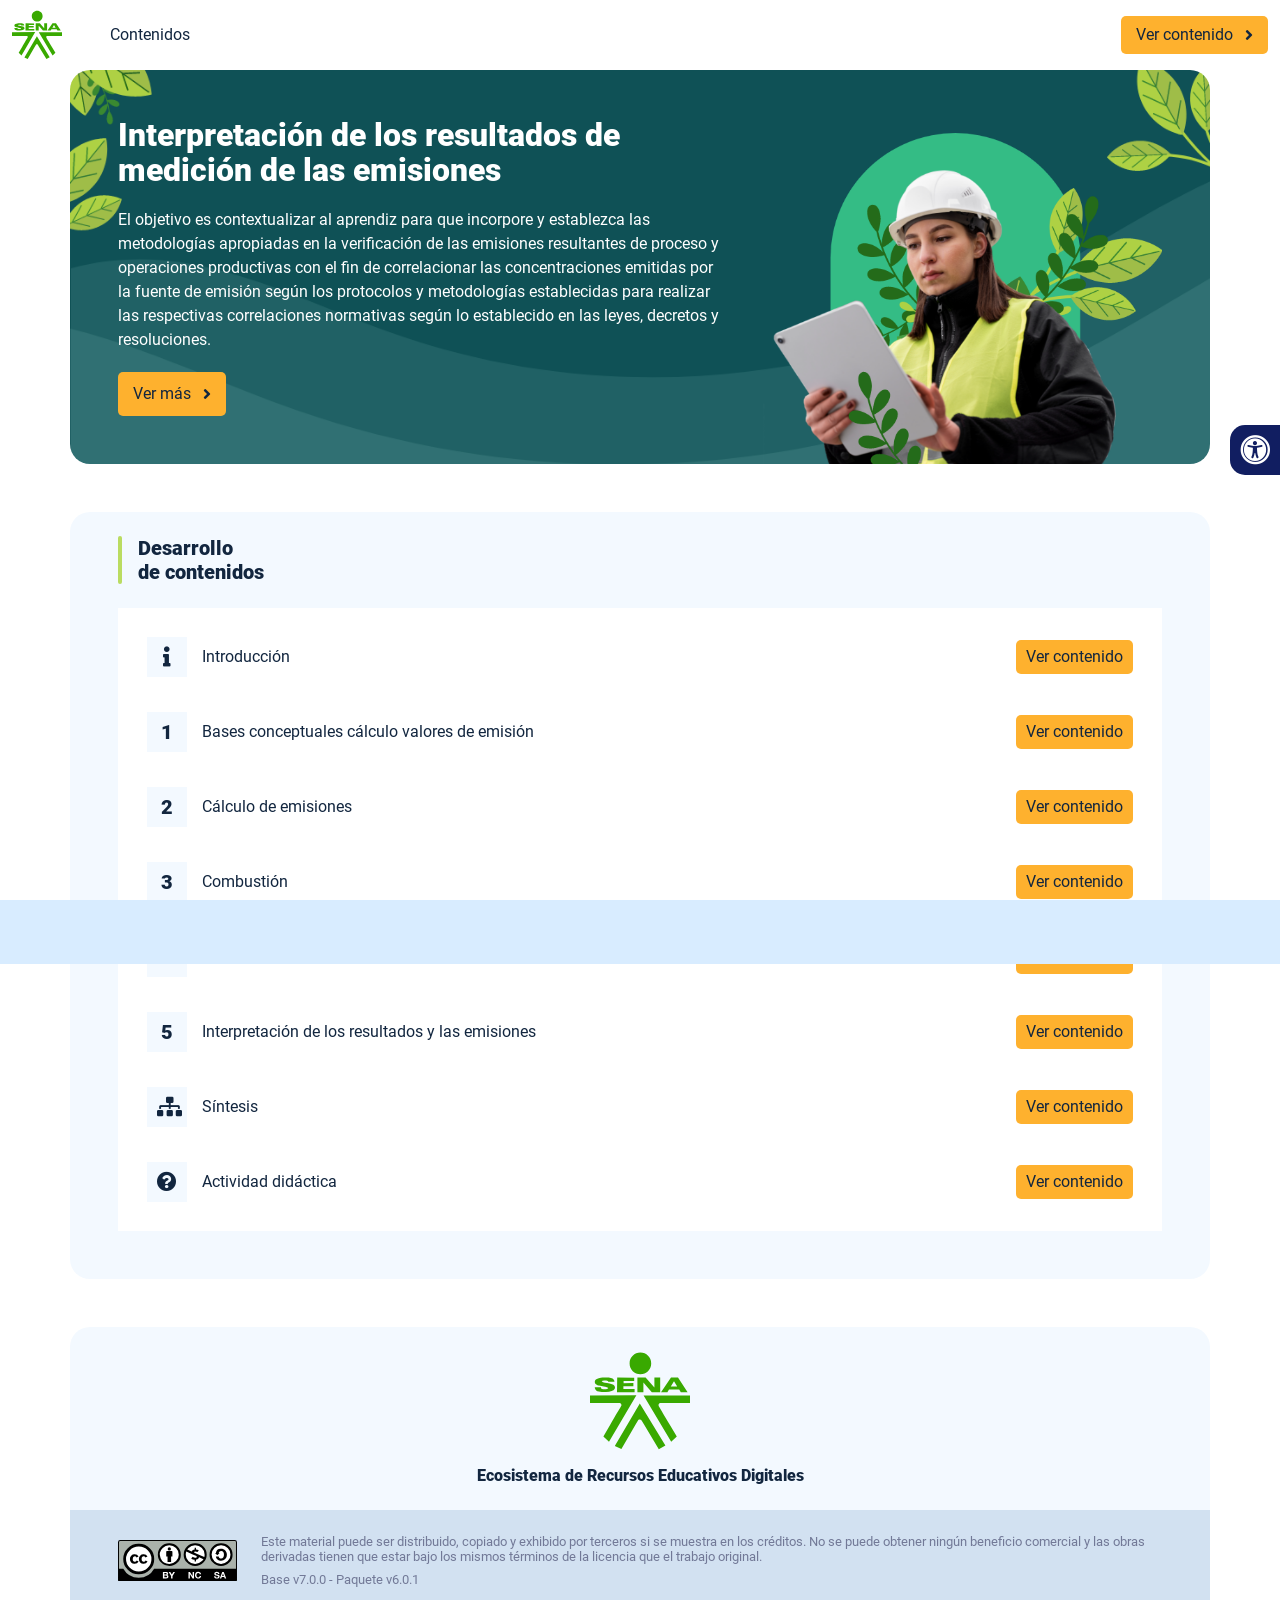
==== commit 8e576921: "new dist" ====
--- a/index.html
+++ b/index.html
@@ -1 +1 @@
-<!DOCTYPE html><html lang=""><head><meta charset="utf-8"><meta http-equiv="X-UA-Compatible" content="IE=edge"><meta name="viewport" content="width=device-width,initial-scale=1"><link rel="icon" href="favicon.ico"><title>Interpretación de los resultados de medición de las emisiones</title><link href="css/chunk-0c047e41.3babef71.css" rel="prefetch"><link href="css/chunk-25b302c8.3babef71.css" rel="prefetch"><link href="css/chunk-26fc7596.3babef71.css" rel="prefetch"><link href="css/chunk-2d2747e2.3babef71.css" rel="prefetch"><link href="css/chunk-32334cb6.3babef71.css" rel="prefetch"><link href="css/chunk-3c57cd7b.3babef71.css" rel="prefetch"><link href="css/chunk-4f2d402a.3babef71.css" rel="prefetch"><link href="css/chunk-515a8379.be25a6af.css" rel="prefetch"><link href="css/chunk-59974754.41f8687e.css" rel="prefetch"><link href="css/chunk-60cbc06b.d3a83979.css" rel="prefetch"><link href="css/chunk-6e1e538a.126808df.css" rel="prefetch"><link href="css/chunk-766a929b.87fd8c0c.css" rel="prefetch"><link href="css/chunk-f2df7d2c.3babef71.css" rel="prefetch"><link href="css/comple.3d214811.css" rel="prefetch"><link href="css/creditos.ef20f2bf.css" rel="prefetch"><link href="css/glosario.51c308df.css" rel="prefetch"><link href="css/referencias.e5878bf9.css" rel="prefetch"><link href="css/tema3.66458a03.css" rel="prefetch"><link href="js/actividad.39c6774d.js" rel="prefetch"><link href="js/chunk-0206bfa0.23834d76.js" rel="prefetch"><link href="js/chunk-0c047e41.346dcdef.js" rel="prefetch"><link href="js/chunk-13a6037e.141cece7.js" rel="prefetch"><link href="js/chunk-18f95272.6679ff83.js" rel="prefetch"><link href="js/chunk-25b302c8.2c0b1ccf.js" rel="prefetch"><link href="js/chunk-26fc7596.b8585c4b.js" rel="prefetch"><link href="js/chunk-2c06842c.7d5c266b.js" rel="prefetch"><link href="js/chunk-2d0c5615.625de244.js" rel="prefetch"><link href="js/chunk-2d0e96ec.c56a4167.js" rel="prefetch"><link href="js/chunk-2d208d90.16c0fcea.js" rel="prefetch"><link href="js/chunk-2d21d0e2.62993821.js" rel="prefetch"><link href="js/chunk-2d22c123.93688b5d.js" rel="prefetch"><link href="js/chunk-2d2747e2.16e43c29.js" rel="prefetch"><link href="js/chunk-2e80bb9a.2809e191.js" rel="prefetch"><link href="js/chunk-319206de.cb1e7823.js" rel="prefetch"><link href="js/chunk-32334cb6.a3ac75bc.js" rel="prefetch"><link href="js/chunk-36769079.9a3e3df5.js" rel="prefetch"><link href="js/chunk-3c57cd7b.60d32933.js" rel="prefetch"><link href="js/chunk-4cdd78c0.00ecc3eb.js" rel="prefetch"><link href="js/chunk-4f2d402a.219043e3.js" rel="prefetch"><link href="js/chunk-515a8379.d844e075.js" rel="prefetch"><link href="js/chunk-53ccb27e.b39b8d46.js" rel="prefetch"><link href="js/chunk-55d286b8.243ae0d2.js" rel="prefetch"><link href="js/chunk-59974754.52dd4b1c.js" rel="prefetch"><link href="js/chunk-60cbc06b.ff34f7c2.js" rel="prefetch"><link href="js/chunk-659152b8.02f6d70b.js" rel="prefetch"><link href="js/chunk-6e1e538a.32fe5932.js" rel="prefetch"><link href="js/chunk-766a929b.42486e17.js" rel="prefetch"><link href="js/chunk-c796899c.dbc88330.js" rel="prefetch"><link href="js/chunk-e8a7823a.e78ac50f.js" rel="prefetch"><link href="js/chunk-f2df7d2c.57627739.js" rel="prefetch"><link href="js/chunk-fde47172.767880ef.js" rel="prefetch"><link href="js/comple.0f24b2b6.js" rel="prefetch"><link href="js/creditos.6c15de97.js" rel="prefetch"><link href="js/glosario.f50bc307.js" rel="prefetch"><link href="js/intro.3e4ba447.js" rel="prefetch"><link href="js/referencias.5817c6ec.js" rel="prefetch"><link href="js/sintesis.832b5783.js" rel="prefetch"><link href="js/tema1.d133d157.js" rel="prefetch"><link href="js/tema2.43ce788c.js" rel="prefetch"><link href="js/tema3.11de310b.js" rel="prefetch"><link href="css/app.431db664.css" rel="preload" as="style"><link href="css/chunk-vendors.ae29d7f7.css" rel="preload" as="style"><link href="js/app.6d1173ec.js" rel="preload" as="script"><link href="js/chunk-vendors.c4e05f85.js" rel="preload" as="script"><link href="css/chunk-vendors.ae29d7f7.css" rel="stylesheet"><link href="css/app.431db664.css" rel="stylesheet"></head><body><noscript><strong>We're sorry but Interpretación de los resultados de medición de las emisiones doesn't work properly without JavaScript enabled. Please enable it to continue.</strong></noscript><div id="app"></div><script src="js/chunk-vendors.c4e05f85.js"></script><script src="js/app.6d1173ec.js"></script></body></html>+<!DOCTYPE html><html lang=""><head><meta charset="utf-8"><meta http-equiv="X-UA-Compatible" content="IE=edge"><meta name="viewport" content="width=device-width,initial-scale=1"><link rel="icon" href="favicon.ico"><title>Interpretación de los resultados de medición de las emisiones</title><link href="css/chunk-0c047e41.3babef71.css" rel="prefetch"><link href="css/chunk-25b302c8.3babef71.css" rel="prefetch"><link href="css/chunk-26fc7596.3babef71.css" rel="prefetch"><link href="css/chunk-2d2747e2.3babef71.css" rel="prefetch"><link href="css/chunk-32334cb6.3babef71.css" rel="prefetch"><link href="css/chunk-3c57cd7b.3babef71.css" rel="prefetch"><link href="css/chunk-4f2d402a.3babef71.css" rel="prefetch"><link href="css/chunk-515a8379.be25a6af.css" rel="prefetch"><link href="css/chunk-59974754.41f8687e.css" rel="prefetch"><link href="css/chunk-60cbc06b.d3a83979.css" rel="prefetch"><link href="css/chunk-6e1e538a.126808df.css" rel="prefetch"><link href="css/chunk-766a929b.87fd8c0c.css" rel="prefetch"><link href="css/chunk-f2df7d2c.3babef71.css" rel="prefetch"><link href="css/comple.3d214811.css" rel="prefetch"><link href="css/creditos.ef20f2bf.css" rel="prefetch"><link href="css/glosario.51c308df.css" rel="prefetch"><link href="css/referencias.e5878bf9.css" rel="prefetch"><link href="css/tema3.66458a03.css" rel="prefetch"><link href="js/actividad.39c6774d.js" rel="prefetch"><link href="js/chunk-0206bfa0.23834d76.js" rel="prefetch"><link href="js/chunk-0c047e41.346dcdef.js" rel="prefetch"><link href="js/chunk-13a6037e.141cece7.js" rel="prefetch"><link href="js/chunk-18f95272.6679ff83.js" rel="prefetch"><link href="js/chunk-25b302c8.2c0b1ccf.js" rel="prefetch"><link href="js/chunk-26fc7596.b8585c4b.js" rel="prefetch"><link href="js/chunk-2c06842c.7d5c266b.js" rel="prefetch"><link href="js/chunk-2d0c5615.625de244.js" rel="prefetch"><link href="js/chunk-2d0e96ec.c56a4167.js" rel="prefetch"><link href="js/chunk-2d208d90.16c0fcea.js" rel="prefetch"><link href="js/chunk-2d21d0e2.62993821.js" rel="prefetch"><link href="js/chunk-2d22c123.93688b5d.js" rel="prefetch"><link href="js/chunk-2d2747e2.16e43c29.js" rel="prefetch"><link href="js/chunk-2e80bb9a.2809e191.js" rel="prefetch"><link href="js/chunk-319206de.cb1e7823.js" rel="prefetch"><link href="js/chunk-32334cb6.a3ac75bc.js" rel="prefetch"><link href="js/chunk-36769079.9a3e3df5.js" rel="prefetch"><link href="js/chunk-3c57cd7b.60d32933.js" rel="prefetch"><link href="js/chunk-4cdd78c0.00ecc3eb.js" rel="prefetch"><link href="js/chunk-4f2d402a.219043e3.js" rel="prefetch"><link href="js/chunk-515a8379.d844e075.js" rel="prefetch"><link href="js/chunk-53ccb27e.b39b8d46.js" rel="prefetch"><link href="js/chunk-55d286b8.243ae0d2.js" rel="prefetch"><link href="js/chunk-59974754.52dd4b1c.js" rel="prefetch"><link href="js/chunk-60cbc06b.ff34f7c2.js" rel="prefetch"><link href="js/chunk-659152b8.02f6d70b.js" rel="prefetch"><link href="js/chunk-6e1e538a.32fe5932.js" rel="prefetch"><link href="js/chunk-766a929b.42486e17.js" rel="prefetch"><link href="js/chunk-c796899c.dbc88330.js" rel="prefetch"><link href="js/chunk-e8a7823a.e78ac50f.js" rel="prefetch"><link href="js/chunk-f2df7d2c.57627739.js" rel="prefetch"><link href="js/chunk-fde47172.767880ef.js" rel="prefetch"><link href="js/comple.0f24b2b6.js" rel="prefetch"><link href="js/creditos.6c15de97.js" rel="prefetch"><link href="js/glosario.f50bc307.js" rel="prefetch"><link href="js/intro.3e4ba447.js" rel="prefetch"><link href="js/referencias.5817c6ec.js" rel="prefetch"><link href="js/sintesis.363b1ac6.js" rel="prefetch"><link href="js/tema1.65cffbcf.js" rel="prefetch"><link href="js/tema2.c1bcbb6e.js" rel="prefetch"><link href="js/tema3.efbffc52.js" rel="prefetch"><link href="css/app.4c507c76.css" rel="preload" as="style"><link href="css/chunk-vendors.ae29d7f7.css" rel="preload" as="style"><link href="js/app.33b95633.js" rel="preload" as="script"><link href="js/chunk-vendors.c4e05f85.js" rel="preload" as="script"><link href="css/chunk-vendors.ae29d7f7.css" rel="stylesheet"><link href="css/app.4c507c76.css" rel="stylesheet"></head><body><noscript><strong>We're sorry but Interpretación de los resultados de medición de las emisiones doesn't work properly without JavaScript enabled. Please enable it to continue.</strong></noscript><div id="app"></div><script src="js/chunk-vendors.c4e05f85.js"></script><script src="js/app.33b95633.js"></script></body></html>
--- a/css/app.4c507c76.css
+++ b/css/app.4c507c76.css
@@ -0,0 +1 @@
+*,:after,:before{box-sizing:inherit}html{height:100%;line-height:1.15;box-sizing:border-box;-webkit-font-smoothing:antialiased;-moz-osx-font-smoothing:grayscale;-webkit-text-size-adjust:100%;-ms-text-size-adjust:100%;text-rendering:optimizeLegibility}a,abbr,acronym,address,applet,article,aside,audio,b,big,blockquote,body,canvas,caption,center,cite,code,dd,del,details,dfn,div,dl,dt,em,embed,fieldset,figcaption,figure,footer,form,h1,h2,h3,h4,h5,h6,header,hgroup,html,i,iframe,img,ins,kbd,label,legend,li,mark,menu,nav,object,ol,output,p,pre,q,ruby,s,samp,section,small,span,strike,strong,sub,summary,sup,table,tbody,td,tfoot,th,thead,time,tr,tt,u,ul,var,video{margin:0;padding:0;border:0;outline:0;background:transparent;vertical-align:baseline}article,aside,details,figcaption,figure,footer,header,main,menu,nav,section,summary{display:block}[hidden],template{display:none}hr{box-sizing:content-box;height:0;border-bottom:1px solid #e8e8e8;border-left:0;border-right:0;border-top:0;margin:1.5em 0;overflow:visible}[hidden]{display:none}a{font-family:Roboto,sans-serif;font-size:1em;font-weight:400;text-decoration:none;color:#12263f;background-color:transparent;transition:all .15s ease-in-out;-webkit-text-decoration-skip:objects}a:active,a:hover{outline-width:0}a:active,a:focus,a:hover{color:#000}[type=button],[type=reset],[type=submit],button{-webkit-appearance:none;-moz-appearance:none;appearance:none;cursor:pointer;display:inline-block;vertical-align:middle;border:0;border-radius:5px;color:#12263f;background-color:#feb12e;font-family:Roboto,sans-serif;font-weight:400;font-size:1em;-webkit-font-smoothing:antialiased;line-height:1em;white-space:nowrap;text-decoration:none;text-transform:none;padding:.75em 1.5em;margin:0;-webkit-user-select:none;-moz-user-select:none;-ms-user-select:none;user-select:none;overflow:visible;transition:background-color .15s ease-in-out}[type=button]:focus,[type=button]:hover,[type=reset]:focus,[type=reset]:hover,[type=submit]:focus,[type=submit]:hover,button:focus,button:hover{background-color:#feb12e;color:#12263f}[type=button]:disabled,[type=reset]:disabled,[type=submit]:disabled,button:disabled{cursor:not-allowed;opacity:.5}[type=button]:disabled:hover,[type=reset]:disabled:hover,[type=submit]:disabled:hover,button:disabled:hover{background-color:#feb12e}input,select,textarea{margin:0;display:block;font-family:Roboto,sans-serif;font-size:16px}input{overflow:visible}[type=color],[type=date],[type=datetime-local],[type=datetime],[type=email],[type=month],[type=number],[type=password],[type=search],[type=tel],[type=text],[type=time],[type=url],[type=week],input:not([type]),select,select[multiple],textarea{background-color:#fff;border:1px solid #e8e8e8;border-radius:5px;box-shadow:inset 0 1px 3px rgba(0,0,0,.06);box-sizing:inherit;margin-bottom:.75em;padding:.5em;transition:border-color .15s ease-in-out;width:100%}[type=color]:hover,[type=date]:hover,[type=datetime-local]:hover,[type=datetime]:hover,[type=email]:hover,[type=month]:hover,[type=number]:hover,[type=password]:hover,[type=search]:hover,[type=tel]:hover,[type=text]:hover,[type=time]:hover,[type=url]:hover,[type=week]:hover,input:not([type]):hover,select:hover,select[multiple]:hover,textarea:hover{border-color:shade(#e8e8e8,20%)}[type=color]:focus,[type=date]:focus,[type=datetime-local]:focus,[type=datetime]:focus,[type=email]:focus,[type=month]:focus,[type=number]:focus,[type=password]:focus,[type=search]:focus,[type=tel]:focus,[type=text]:focus,[type=time]:focus,[type=url]:focus,[type=week]:focus,input:not([type]):focus,select:focus,select[multiple]:focus,textarea:focus{border-color:#badc61;box-shadow:inset 0 1px 3px rgba(0,0,0,.06),0 0 5px rgba(10,53,55,.7);outline:none}[type=color]:disabled,[type=date]:disabled,[type=datetime-local]:disabled,[type=datetime]:disabled,[type=email]:disabled,[type=month]:disabled,[type=number]:disabled,[type=password]:disabled,[type=search]:disabled,[type=tel]:disabled,[type=text]:disabled,[type=time]:disabled,[type=url]:disabled,[type=week]:disabled,input:not([type]):disabled,select:disabled,select[multiple]:disabled,textarea:disabled{background-color:shade(#fff,5%);cursor:not-allowed}[type=color]:disabled:hover,[type=date]:disabled:hover,[type=datetime-local]:disabled:hover,[type=datetime]:disabled:hover,[type=email]:disabled:hover,[type=month]:disabled:hover,[type=number]:disabled:hover,[type=password]:disabled:hover,[type=search]:disabled:hover,[type=tel]:disabled:hover,[type=text]:disabled:hover,[type=time]:disabled:hover,[type=url]:disabled:hover,[type=week]:disabled:hover,input:not([type]):disabled:hover,select:disabled:hover,select[multiple]:disabled:hover,textarea:disabled:hover{border:1px solid #e8e8e8}select{text-transform:none;max-width:100%;border-radius:5px}::-webkit-file-upload-button{background-color:#feb12e;border:none;cursor:pointer;color:#12263f;border-radius:5px;padding:.75em 1.5em}::-webkit-file-upload-button:hover{background-color:#feb12e}optgroup{font-weight:700}fieldset{border:1px solid #e8e8e8;background-color:transparent;padding:1.5em;-webkit-margin-start:0;-webkit-margin-end:0;-webkit-padding-before:1.5em;-webkit-padding-start:1.5em;-webkit-padding-end:1.5em;-webkit-padding-after:1.5em}legend{box-sizing:border-box;color:inherit;display:table;max-width:100%;padding:0;white-space:normal;font-weight:600;-webkit-padding-start:0;-webkit-padding-end:0}label,legend{margin-bottom:.375em}label{display:block;font-size:1em;font-family:Roboto,sans-serif;font-weight:900}textarea{overflow:auto;resize:vertical}[type=checkbox],[type=radio]{box-sizing:border-box;padding:0;display:inline;margin-right:.375em}[type=number]::-webkit-inner-spin-button,[type=number]::-webkit-outer-spin-button{height:auto}[type=search]{-webkit-appearance:textfield;outline-offset:-2px}[type=search]::-webkit-search-cancel-button,[type=search]::-webkit-search-decoration{-webkit-appearance:none;-moz-appearance:none}::-moz-placeholder{color:#999}:-ms-input-placeholder{color:#999}::placeholder{color:#999}::-webkit-file-upload-button{-webkit-appearance:button;-moz-appearance:button;font:inherit}[type=file]{margin-bottom:.75em;width:100%}[type=button],[type=reset],[type=submit],button{-webkit-appearance:button}[type=button]::-moz-focus-inner,[type=reset]::-moz-focus-inner,[type=submit]::-moz-focus-inner,button::-moz-focus-inner{border-style:none;padding:0}[type=button]:-moz-focusring,[type=reset]:-moz-focusring,[type=submit]:-moz-focusring,button:-moz-focusring{outline:1px dotted ButtonText}progress{vertical-align:baseline}ol,ul{list-style:none;margin-bottom:1em}dt{font-weight:700}figure,img,picture,svg{margin:0;width:100%;max-width:100%}figcaption{display:block;background-color:#e8e8e8;padding:.75em 1.5em;font-size:.8em;font-weight:700}img,svg{display:block;border-style:none}svg:not(:root){overflow:hidden}audio,canvas,progress,video{display:inline-block}audio:not([controls]){display:none;height:0}template{display:none}table{border-collapse:collapse;border-spacing:0;table-layout:fixed;width:100%}td,th,tr{vertical-align:middle}td,th{border:1px solid #e8e8e8;padding:.75em}th{font-size:.875em;line-height:1.2}td{line-height:1.5}body{font-size:16px;font-weight:400;line-height:1.5}body,h1,h2,h3,h4,h5,h6{color:#12263f;font-family:Roboto,sans-serif}h1,h2,h3,h4,h5,h6{font-weight:900;line-height:1.2;margin:0 0 .75em}h1{font-size:2em}h2{font-size:1.5em}h3{font-size:1.25em}h4{font-size:1.125em}h5{font-size:1em}h6{font-size:.875em}p{font-family:Roboto,sans-serif;font-size:1em;font-weight:400;line-height:1.5;color:#12263f;margin-bottom:1em}b,strong{font-weight:700}dfn,em,i{font-style:italic}br{line-height:2em}u{text-decoration:underline}code,kbd,pre,samp{color:#727997;font-family:Lucida Console,Courier New,monospace;font-size:1em}sub,sup{font-size:75%;line-height:0;position:relative;vertical-align:baseline}sub{bottom:-.25em}sup{top:-.5em}small{font-size:80%}mark{background-color:#ffeb3b;color:#000}abbr[title]{border-bottom:none;text-decoration:underline;-webkit-text-decoration:underline dotted;text-decoration:underline dotted}blockquote,q{quotes:none}::selection{background:#2196f3!important;color:#fff!important;text-shadow:none}::-moz-selection{background:#2196f3!important;color:#fff!important;text-shadow:none}img::selection{background:transparent}img::-moz-selection{background:transparent}body{-webkit-tap-highlight-color:#2196F3!important}details,menu{display:block}summary{display:list-item}@media print{*,:after,:before,:first-letter,:first-line{background:transparent!important;color:#000!important;box-shadow:none!important;text-shadow:none!important}a,a:visited{text-decoration:underline}a[href]:after{content:" (" attr(href) ")"}a abbr[title]:after{content:" (" attr(title) ")"}a[href^="#"]:after,a[href^="javascript:"]:after{content:""}blockquote,pre{border:1px solid #999;page-break-inside:avoid}thead{display:table-header-group}img,tr{page-break-inside:avoid}img{max-width:100%!important}h2,h3,p{orphans:3;widows:3}h2,h3{page-break-after:avoid}}[data-aos][data-aos][data-aos-duration="50"],body[data-aos-duration="50"] [data-aos]{transition-duration:50ms}[data-aos][data-aos][data-aos-delay="50"],body[data-aos-delay="50"] [data-aos]{transition-delay:0s}[data-aos][data-aos][data-aos-delay="50"].aos-animate,body[data-aos-delay="50"] [data-aos].aos-animate{transition-delay:50ms}[data-aos][data-aos][data-aos-duration="100"],body[data-aos-duration="100"] [data-aos]{transition-duration:.1s}[data-aos][data-aos][data-aos-delay="100"],body[data-aos-delay="100"] [data-aos]{transition-delay:0s}[data-aos][data-aos][data-aos-delay="100"].aos-animate,body[data-aos-delay="100"] [data-aos].aos-animate{transition-delay:.1s}[data-aos][data-aos][data-aos-duration="150"],body[data-aos-duration="150"] [data-aos]{transition-duration:.15s}[data-aos][data-aos][data-aos-delay="150"],body[data-aos-delay="150"] [data-aos]{transition-delay:0s}[data-aos][data-aos][data-aos-delay="150"].aos-animate,body[data-aos-delay="150"] [data-aos].aos-animate{transition-delay:.15s}[data-aos][data-aos][data-aos-duration="200"],body[data-aos-duration="200"] [data-aos]{transition-duration:.2s}[data-aos][data-aos][data-aos-delay="200"],body[data-aos-delay="200"] [data-aos]{transition-delay:0s}[data-aos][data-aos][data-aos-delay="200"].aos-animate,body[data-aos-delay="200"] [data-aos].aos-animate{transition-delay:.2s}[data-aos][data-aos][data-aos-duration="250"],body[data-aos-duration="250"] [data-aos]{transition-duration:.25s}[data-aos][data-aos][data-aos-delay="250"],body[data-aos-delay="250"] [data-aos]{transition-delay:0s}[data-aos][data-aos][data-aos-delay="250"].aos-animate,body[data-aos-delay="250"] [data-aos].aos-animate{transition-delay:.25s}[data-aos][data-aos][data-aos-duration="300"],body[data-aos-duration="300"] [data-aos]{transition-duration:.3s}[data-aos][data-aos][data-aos-delay="300"],body[data-aos-delay="300"] [data-aos]{transition-delay:0s}[data-aos][data-aos][data-aos-delay="300"].aos-animate,body[data-aos-delay="300"] [data-aos].aos-animate{transition-delay:.3s}[data-aos][data-aos][data-aos-duration="350"],body[data-aos-duration="350"] [data-aos]{transition-duration:.35s}[data-aos][data-aos][data-aos-delay="350"],body[data-aos-delay="350"] [data-aos]{transition-delay:0s}[data-aos][data-aos][data-aos-delay="350"].aos-animate,body[data-aos-delay="350"] [data-aos].aos-animate{transition-delay:.35s}[data-aos][data-aos][data-aos-duration="400"],body[data-aos-duration="400"] [data-aos]{transition-duration:.4s}[data-aos][data-aos][data-aos-delay="400"],body[data-aos-delay="400"] [data-aos]{transition-delay:0s}[data-aos][data-aos][data-aos-delay="400"].aos-animate,body[data-aos-delay="400"] [data-aos].aos-animate{transition-delay:.4s}[data-aos][data-aos][data-aos-duration="450"],body[data-aos-duration="450"] [data-aos]{transition-duration:.45s}[data-aos][data-aos][data-aos-delay="450"],body[data-aos-delay="450"] [data-aos]{transition-delay:0s}[data-aos][data-aos][data-aos-delay="450"].aos-animate,body[data-aos-delay="450"] [data-aos].aos-animate{transition-delay:.45s}[data-aos][data-aos][data-aos-duration="500"],body[data-aos-duration="500"] [data-aos]{transition-duration:.5s}[data-aos][data-aos][data-aos-delay="500"],body[data-aos-delay="500"] [data-aos]{transition-delay:0s}[data-aos][data-aos][data-aos-delay="500"].aos-animate,body[data-aos-delay="500"] [data-aos].aos-animate{transition-delay:.5s}[data-aos][data-aos][data-aos-duration="550"],body[data-aos-duration="550"] [data-aos]{transition-duration:.55s}[data-aos][data-aos][data-aos-delay="550"],body[data-aos-delay="550"] [data-aos]{transition-delay:0s}[data-aos][data-aos][data-aos-delay="550"].aos-animate,body[data-aos-delay="550"] [data-aos].aos-animate{transition-delay:.55s}[data-aos][data-aos][data-aos-duration="600"],body[data-aos-duration="600"] [data-aos]{transition-duration:.6s}[data-aos][data-aos][data-aos-delay="600"],body[data-aos-delay="600"] [data-aos]{transition-delay:0s}[data-aos][data-aos][data-aos-delay="600"].aos-animate,body[data-aos-delay="600"] [data-aos].aos-animate{transition-delay:.6s}[data-aos][data-aos][data-aos-duration="650"],body[data-aos-duration="650"] [data-aos]{transition-duration:.65s}[data-aos][data-aos][data-aos-delay="650"],body[data-aos-delay="650"] [data-aos]{transition-delay:0s}[data-aos][data-aos][data-aos-delay="650"].aos-animate,body[data-aos-delay="650"] [data-aos].aos-animate{transition-delay:.65s}[data-aos][data-aos][data-aos-duration="700"],body[data-aos-duration="700"] [data-aos]{transition-duration:.7s}[data-aos][data-aos][data-aos-delay="700"],body[data-aos-delay="700"] [data-aos]{transition-delay:0s}[data-aos][data-aos][data-aos-delay="700"].aos-animate,body[data-aos-delay="700"] [data-aos].aos-animate{transition-delay:.7s}[data-aos][data-aos][data-aos-duration="750"],body[data-aos-duration="750"] [data-aos]{transition-duration:.75s}[data-aos][data-aos][data-aos-delay="750"],body[data-aos-delay="750"] [data-aos]{transition-delay:0s}[data-aos][data-aos][data-aos-delay="750"].aos-animate,body[data-aos-delay="750"] [data-aos].aos-animate{transition-delay:.75s}[data-aos][data-aos][data-aos-duration="800"],body[data-aos-duration="800"] [data-aos]{transition-duration:.8s}[data-aos][data-aos][data-aos-delay="800"],body[data-aos-delay="800"] [data-aos]{transition-delay:0s}[data-aos][data-aos][data-aos-delay="800"].aos-animate,body[data-aos-delay="800"] [data-aos].aos-animate{transition-delay:.8s}[data-aos][data-aos][data-aos-duration="850"],body[data-aos-duration="850"] [data-aos]{transition-duration:.85s}[data-aos][data-aos][data-aos-delay="850"],body[data-aos-delay="850"] [data-aos]{transition-delay:0s}[data-aos][data-aos][data-aos-delay="850"].aos-animate,body[data-aos-delay="850"] [data-aos].aos-animate{transition-delay:.85s}[data-aos][data-aos][data-aos-duration="900"],body[data-aos-duration="900"] [data-aos]{transition-duration:.9s}[data-aos][data-aos][data-aos-delay="900"],body[data-aos-delay="900"] [data-aos]{transition-delay:0s}[data-aos][data-aos][data-aos-delay="900"].aos-animate,body[data-aos-delay="900"] [data-aos].aos-animate{transition-delay:.9s}[data-aos][data-aos][data-aos-duration="950"],body[data-aos-duration="950"] [data-aos]{transition-duration:.95s}[data-aos][data-aos][data-aos-delay="950"],body[data-aos-delay="950"] [data-aos]{transition-delay:0s}[data-aos][data-aos][data-aos-delay="950"].aos-animate,body[data-aos-delay="950"] [data-aos].aos-animate{transition-delay:.95s}[data-aos][data-aos][data-aos-duration="1000"],body[data-aos-duration="1000"] [data-aos]{transition-duration:1s}[data-aos][data-aos][data-aos-delay="1000"],body[data-aos-delay="1000"] [data-aos]{transition-delay:0s}[data-aos][data-aos][data-aos-delay="1000"].aos-animate,body[data-aos-delay="1000"] [data-aos].aos-animate{transition-delay:1s}[data-aos][data-aos][data-aos-duration="1050"],body[data-aos-duration="1050"] [data-aos]{transition-duration:1.05s}[data-aos][data-aos][data-aos-delay="1050"],body[data-aos-delay="1050"] [data-aos]{transition-delay:0s}[data-aos][data-aos][data-aos-delay="1050"].aos-animate,body[data-aos-delay="1050"] [data-aos].aos-animate{transition-delay:1.05s}[data-aos][data-aos][data-aos-duration="1100"],body[data-aos-duration="1100"] [data-aos]{transition-duration:1.1s}[data-aos][data-aos][data-aos-delay="1100"],body[data-aos-delay="1100"] [data-aos]{transition-delay:0s}[data-aos][data-aos][data-aos-delay="1100"].aos-animate,body[data-aos-delay="1100"] [data-aos].aos-animate{transition-delay:1.1s}[data-aos][data-aos][data-aos-duration="1150"],body[data-aos-duration="1150"] [data-aos]{transition-duration:1.15s}[data-aos][data-aos][data-aos-delay="1150"],body[data-aos-delay="1150"] [data-aos]{transition-delay:0s}[data-aos][data-aos][data-aos-delay="1150"].aos-animate,body[data-aos-delay="1150"] [data-aos].aos-animate{transition-delay:1.15s}[data-aos][data-aos][data-aos-duration="1200"],body[data-aos-duration="1200"] [data-aos]{transition-duration:1.2s}[data-aos][data-aos][data-aos-delay="1200"],body[data-aos-delay="1200"] [data-aos]{transition-delay:0s}[data-aos][data-aos][data-aos-delay="1200"].aos-animate,body[data-aos-delay="1200"] [data-aos].aos-animate{transition-delay:1.2s}[data-aos][data-aos][data-aos-duration="1250"],body[data-aos-duration="1250"] [data-aos]{transition-duration:1.25s}[data-aos][data-aos][data-aos-delay="1250"],body[data-aos-delay="1250"] [data-aos]{transition-delay:0s}[data-aos][data-aos][data-aos-delay="1250"].aos-animate,body[data-aos-delay="1250"] [data-aos].aos-animate{transition-delay:1.25s}[data-aos][data-aos][data-aos-duration="1300"],body[data-aos-duration="1300"] [data-aos]{transition-duration:1.3s}[data-aos][data-aos][data-aos-delay="1300"],body[data-aos-delay="1300"] [data-aos]{transition-delay:0s}[data-aos][data-aos][data-aos-delay="1300"].aos-animate,body[data-aos-delay="1300"] [data-aos].aos-animate{transition-delay:1.3s}[data-aos][data-aos][data-aos-duration="1350"],body[data-aos-duration="1350"] [data-aos]{transition-duration:1.35s}[data-aos][data-aos][data-aos-delay="1350"],body[data-aos-delay="1350"] [data-aos]{transition-delay:0s}[data-aos][data-aos][data-aos-delay="1350"].aos-animate,body[data-aos-delay="1350"] [data-aos].aos-animate{transition-delay:1.35s}[data-aos][data-aos][data-aos-duration="1400"],body[data-aos-duration="1400"] [data-aos]{transition-duration:1.4s}[data-aos][data-aos][data-aos-delay="1400"],body[data-aos-delay="1400"] [data-aos]{transition-delay:0s}[data-aos][data-aos][data-aos-delay="1400"].aos-animate,body[data-aos-delay="1400"] [data-aos].aos-animate{transition-delay:1.4s}[data-aos][data-aos][data-aos-duration="1450"],body[data-aos-duration="1450"] [data-aos]{transition-duration:1.45s}[data-aos][data-aos][data-aos-delay="1450"],body[data-aos-delay="1450"] [data-aos]{transition-delay:0s}[data-aos][data-aos][data-aos-delay="1450"].aos-animate,body[data-aos-delay="1450"] [data-aos].aos-animate{transition-delay:1.45s}[data-aos][data-aos][data-aos-duration="1500"],body[data-aos-duration="1500"] [data-aos]{transition-duration:1.5s}[data-aos][data-aos][data-aos-delay="1500"],body[data-aos-delay="1500"] [data-aos]{transition-delay:0s}[data-aos][data-aos][data-aos-delay="1500"].aos-animate,body[data-aos-delay="1500"] [data-aos].aos-animate{transition-delay:1.5s}[data-aos][data-aos][data-aos-duration="1550"],body[data-aos-duration="1550"] [data-aos]{transition-duration:1.55s}[data-aos][data-aos][data-aos-delay="1550"],body[data-aos-delay="1550"] [data-aos]{transition-delay:0s}[data-aos][data-aos][data-aos-delay="1550"].aos-animate,body[data-aos-delay="1550"] [data-aos].aos-animate{transition-delay:1.55s}[data-aos][data-aos][data-aos-duration="1600"],body[data-aos-duration="1600"] [data-aos]{transition-duration:1.6s}[data-aos][data-aos][data-aos-delay="1600"],body[data-aos-delay="1600"] [data-aos]{transition-delay:0s}[data-aos][data-aos][data-aos-delay="1600"].aos-animate,body[data-aos-delay="1600"] [data-aos].aos-animate{transition-delay:1.6s}[data-aos][data-aos][data-aos-duration="1650"],body[data-aos-duration="1650"] [data-aos]{transition-duration:1.65s}[data-aos][data-aos][data-aos-delay="1650"],body[data-aos-delay="1650"] [data-aos]{transition-delay:0s}[data-aos][data-aos][data-aos-delay="1650"].aos-animate,body[data-aos-delay="1650"] [data-aos].aos-animate{transition-delay:1.65s}[data-aos][data-aos][data-aos-duration="1700"],body[data-aos-duration="1700"] [data-aos]{transition-duration:1.7s}[data-aos][data-aos][data-aos-delay="1700"],body[data-aos-delay="1700"] [data-aos]{transition-delay:0s}[data-aos][data-aos][data-aos-delay="1700"].aos-animate,body[data-aos-delay="1700"] [data-aos].aos-animate{transition-delay:1.7s}[data-aos][data-aos][data-aos-duration="1750"],body[data-aos-duration="1750"] [data-aos]{transition-duration:1.75s}[data-aos][data-aos][data-aos-delay="1750"],body[data-aos-delay="1750"] [data-aos]{transition-delay:0s}[data-aos][data-aos][data-aos-delay="1750"].aos-animate,body[data-aos-delay="1750"] [data-aos].aos-animate{transition-delay:1.75s}[data-aos][data-aos][data-aos-duration="1800"],body[data-aos-duration="1800"] [data-aos]{transition-duration:1.8s}[data-aos][data-aos][data-aos-delay="1800"],body[data-aos-delay="1800"] [data-aos]{transition-delay:0s}[data-aos][data-aos][data-aos-delay="1800"].aos-animate,body[data-aos-delay="1800"] [data-aos].aos-animate{transition-delay:1.8s}[data-aos][data-aos][data-aos-duration="1850"],body[data-aos-duration="1850"] [data-aos]{transition-duration:1.85s}[data-aos][data-aos][data-aos-delay="1850"],body[data-aos-delay="1850"] [data-aos]{transition-delay:0s}[data-aos][data-aos][data-aos-delay="1850"].aos-animate,body[data-aos-delay="1850"] [data-aos].aos-animate{transition-delay:1.85s}[data-aos][data-aos][data-aos-duration="1900"],body[data-aos-duration="1900"] [data-aos]{transition-duration:1.9s}[data-aos][data-aos][data-aos-delay="1900"],body[data-aos-delay="1900"] [data-aos]{transition-delay:0s}[data-aos][data-aos][data-aos-delay="1900"].aos-animate,body[data-aos-delay="1900"] [data-aos].aos-animate{transition-delay:1.9s}[data-aos][data-aos][data-aos-duration="1950"],body[data-aos-duration="1950"] [data-aos]{transition-duration:1.95s}[data-aos][data-aos][data-aos-delay="1950"],body[data-aos-delay="1950"] [data-aos]{transition-delay:0s}[data-aos][data-aos][data-aos-delay="1950"].aos-animate,body[data-aos-delay="1950"] [data-aos].aos-animate{transition-delay:1.95s}[data-aos][data-aos][data-aos-duration="2000"],body[data-aos-duration="2000"] [data-aos]{transition-duration:2s}[data-aos][data-aos][data-aos-delay="2000"],body[data-aos-delay="2000"] [data-aos]{transition-delay:0s}[data-aos][data-aos][data-aos-delay="2000"].aos-animate,body[data-aos-delay="2000"] [data-aos].aos-animate{transition-delay:2s}[data-aos][data-aos][data-aos-duration="2050"],body[data-aos-duration="2050"] [data-aos]{transition-duration:2.05s}[data-aos][data-aos][data-aos-delay="2050"],body[data-aos-delay="2050"] [data-aos]{transition-delay:0s}[data-aos][data-aos][data-aos-delay="2050"].aos-animate,body[data-aos-delay="2050"] [data-aos].aos-animate{transition-delay:2.05s}[data-aos][data-aos][data-aos-duration="2100"],body[data-aos-duration="2100"] [data-aos]{transition-duration:2.1s}[data-aos][data-aos][data-aos-delay="2100"],body[data-aos-delay="2100"] [data-aos]{transition-delay:0s}[data-aos][data-aos][data-aos-delay="2100"].aos-animate,body[data-aos-delay="2100"] [data-aos].aos-animate{transition-delay:2.1s}[data-aos][data-aos][data-aos-duration="2150"],body[data-aos-duration="2150"] [data-aos]{transition-duration:2.15s}[data-aos][data-aos][data-aos-delay="2150"],body[data-aos-delay="2150"] [data-aos]{transition-delay:0s}[data-aos][data-aos][data-aos-delay="2150"].aos-animate,body[data-aos-delay="2150"] [data-aos].aos-animate{transition-delay:2.15s}[data-aos][data-aos][data-aos-duration="2200"],body[data-aos-duration="2200"] [data-aos]{transition-duration:2.2s}[data-aos][data-aos][data-aos-delay="2200"],body[data-aos-delay="2200"] [data-aos]{transition-delay:0s}[data-aos][data-aos][data-aos-delay="2200"].aos-animate,body[data-aos-delay="2200"] [data-aos].aos-animate{transition-delay:2.2s}[data-aos][data-aos][data-aos-duration="2250"],body[data-aos-duration="2250"] [data-aos]{transition-duration:2.25s}[data-aos][data-aos][data-aos-delay="2250"],body[data-aos-delay="2250"] [data-aos]{transition-delay:0s}[data-aos][data-aos][data-aos-delay="2250"].aos-animate,body[data-aos-delay="2250"] [data-aos].aos-animate{transition-delay:2.25s}[data-aos][data-aos][data-aos-duration="2300"],body[data-aos-duration="2300"] [data-aos]{transition-duration:2.3s}[data-aos][data-aos][data-aos-delay="2300"],body[data-aos-delay="2300"] [data-aos]{transition-delay:0s}[data-aos][data-aos][data-aos-delay="2300"].aos-animate,body[data-aos-delay="2300"] [data-aos].aos-animate{transition-delay:2.3s}[data-aos][data-aos][data-aos-duration="2350"],body[data-aos-duration="2350"] [data-aos]{transition-duration:2.35s}[data-aos][data-aos][data-aos-delay="2350"],body[data-aos-delay="2350"] [data-aos]{transition-delay:0s}[data-aos][data-aos][data-aos-delay="2350"].aos-animate,body[data-aos-delay="2350"] [data-aos].aos-animate{transition-delay:2.35s}[data-aos][data-aos][data-aos-duration="2400"],body[data-aos-duration="2400"] [data-aos]{transition-duration:2.4s}[data-aos][data-aos][data-aos-delay="2400"],body[data-aos-delay="2400"] [data-aos]{transition-delay:0s}[data-aos][data-aos][data-aos-delay="2400"].aos-animate,body[data-aos-delay="2400"] [data-aos].aos-animate{transition-delay:2.4s}[data-aos][data-aos][data-aos-duration="2450"],body[data-aos-duration="2450"] [data-aos]{transition-duration:2.45s}[data-aos][data-aos][data-aos-delay="2450"],body[data-aos-delay="2450"] [data-aos]{transition-delay:0s}[data-aos][data-aos][data-aos-delay="2450"].aos-animate,body[data-aos-delay="2450"] [data-aos].aos-animate{transition-delay:2.45s}[data-aos][data-aos][data-aos-duration="2500"],body[data-aos-duration="2500"] [data-aos]{transition-duration:2.5s}[data-aos][data-aos][data-aos-delay="2500"],body[data-aos-delay="2500"] [data-aos]{transition-delay:0s}[data-aos][data-aos][data-aos-delay="2500"].aos-animate,body[data-aos-delay="2500"] [data-aos].aos-animate{transition-delay:2.5s}[data-aos][data-aos][data-aos-duration="2550"],body[data-aos-duration="2550"] [data-aos]{transition-duration:2.55s}[data-aos][data-aos][data-aos-delay="2550"],body[data-aos-delay="2550"] [data-aos]{transition-delay:0s}[data-aos][data-aos][data-aos-delay="2550"].aos-animate,body[data-aos-delay="2550"] [data-aos].aos-animate{transition-delay:2.55s}[data-aos][data-aos][data-aos-duration="2600"],body[data-aos-duration="2600"] [data-aos]{transition-duration:2.6s}[data-aos][data-aos][data-aos-delay="2600"],body[data-aos-delay="2600"] [data-aos]{transition-delay:0s}[data-aos][data-aos][data-aos-delay="2600"].aos-animate,body[data-aos-delay="2600"] [data-aos].aos-animate{transition-delay:2.6s}[data-aos][data-aos][data-aos-duration="2650"],body[data-aos-duration="2650"] [data-aos]{transition-duration:2.65s}[data-aos][data-aos][data-aos-delay="2650"],body[data-aos-delay="2650"] [data-aos]{transition-delay:0s}[data-aos][data-aos][data-aos-delay="2650"].aos-animate,body[data-aos-delay="2650"] [data-aos].aos-animate{transition-delay:2.65s}[data-aos][data-aos][data-aos-duration="2700"],body[data-aos-duration="2700"] [data-aos]{transition-duration:2.7s}[data-aos][data-aos][data-aos-delay="2700"],body[data-aos-delay="2700"] [data-aos]{transition-delay:0s}[data-aos][data-aos][data-aos-delay="2700"].aos-animate,body[data-aos-delay="2700"] [data-aos].aos-animate{transition-delay:2.7s}[data-aos][data-aos][data-aos-duration="2750"],body[data-aos-duration="2750"] [data-aos]{transition-duration:2.75s}[data-aos][data-aos][data-aos-delay="2750"],body[data-aos-delay="2750"] [data-aos]{transition-delay:0s}[data-aos][data-aos][data-aos-delay="2750"].aos-animate,body[data-aos-delay="2750"] [data-aos].aos-animate{transition-delay:2.75s}[data-aos][data-aos][data-aos-duration="2800"],body[data-aos-duration="2800"] [data-aos]{transition-duration:2.8s}[data-aos][data-aos][data-aos-delay="2800"],body[data-aos-delay="2800"] [data-aos]{transition-delay:0s}[data-aos][data-aos][data-aos-delay="2800"].aos-animate,body[data-aos-delay="2800"] [data-aos].aos-animate{transition-delay:2.8s}[data-aos][data-aos][data-aos-duration="2850"],body[data-aos-duration="2850"] [data-aos]{transition-duration:2.85s}[data-aos][data-aos][data-aos-delay="2850"],body[data-aos-delay="2850"] [data-aos]{transition-delay:0s}[data-aos][data-aos][data-aos-delay="2850"].aos-animate,body[data-aos-delay="2850"] [data-aos].aos-animate{transition-delay:2.85s}[data-aos][data-aos][data-aos-duration="2900"],body[data-aos-duration="2900"] [data-aos]{transition-duration:2.9s}[data-aos][data-aos][data-aos-delay="2900"],body[data-aos-delay="2900"] [data-aos]{transition-delay:0s}[data-aos][data-aos][data-aos-delay="2900"].aos-animate,body[data-aos-delay="2900"] [data-aos].aos-animate{transition-delay:2.9s}[data-aos][data-aos][data-aos-duration="2950"],body[data-aos-duration="2950"] [data-aos]{transition-duration:2.95s}[data-aos][data-aos][data-aos-delay="2950"],body[data-aos-delay="2950"] [data-aos]{transition-delay:0s}[data-aos][data-aos][data-aos-delay="2950"].aos-animate,body[data-aos-delay="2950"] [data-aos].aos-animate{transition-delay:2.95s}[data-aos][data-aos][data-aos-duration="3000"],body[data-aos-duration="3000"] [data-aos]{transition-duration:3s}[data-aos][data-aos][data-aos-delay="3000"],body[data-aos-delay="3000"] [data-aos]{transition-delay:0s}[data-aos][data-aos][data-aos-delay="3000"].aos-animate,body[data-aos-delay="3000"] [data-aos].aos-animate{transition-delay:3s}[data-aos]{pointer-events:none}[data-aos].aos-animate{pointer-events:auto}[data-aos][data-aos][data-aos-easing=linear],body[data-aos-easing=linear] [data-aos]{transition-timing-function:cubic-bezier(.25,.25,.75,.75)}[data-aos][data-aos][data-aos-easing=ease],body[data-aos-easing=ease] [data-aos]{transition-timing-function:ease}[data-aos][data-aos][data-aos-easing=ease-in],body[data-aos-easing=ease-in] [data-aos]{transition-timing-function:ease-in}[data-aos][data-aos][data-aos-easing=ease-out],body[data-aos-easing=ease-out] [data-aos]{transition-timing-function:ease-out}[data-aos][data-aos][data-aos-easing=ease-in-out],body[data-aos-easing=ease-in-out] [data-aos]{transition-timing-function:ease-in-out}[data-aos][data-aos][data-aos-easing=ease-in-back],body[data-aos-easing=ease-in-back] [data-aos]{transition-timing-function:cubic-bezier(.6,-.28,.735,.045)}[data-aos][data-aos][data-aos-easing=ease-out-back],body[data-aos-easing=ease-out-back] [data-aos]{transition-timing-function:cubic-bezier(.175,.885,.32,1.275)}[data-aos][data-aos][data-aos-easing=ease-in-out-back],body[data-aos-easing=ease-in-out-back] [data-aos]{transition-timing-function:cubic-bezier(.68,-.55,.265,1.55)}[data-aos][data-aos][data-aos-easing=ease-in-sine],body[data-aos-easing=ease-in-sine] [data-aos]{transition-timing-function:cubic-bezier(.47,0,.745,.715)}[data-aos][data-aos][data-aos-easing=ease-out-sine],body[data-aos-easing=ease-out-sine] [data-aos]{transition-timing-function:cubic-bezier(.39,.575,.565,1)}[data-aos][data-aos][data-aos-easing=ease-in-out-sine],body[data-aos-easing=ease-in-out-sine] [data-aos]{transition-timing-function:cubic-bezier(.445,.05,.55,.95)}[data-aos][data-aos][data-aos-easing=ease-in-quad],body[data-aos-easing=ease-in-quad] [data-aos]{transition-timing-function:cubic-bezier(.55,.085,.68,.53)}[data-aos][data-aos][data-aos-easing=ease-out-quad],body[data-aos-easing=ease-out-quad] [data-aos]{transition-timing-function:cubic-bezier(.25,.46,.45,.94)}[data-aos][data-aos][data-aos-easing=ease-in-out-quad],body[data-aos-easing=ease-in-out-quad] [data-aos]{transition-timing-function:cubic-bezier(.455,.03,.515,.955)}[data-aos][data-aos][data-aos-easing=ease-in-cubic],body[data-aos-easing=ease-in-cubic] [data-aos]{transition-timing-function:cubic-bezier(.55,.085,.68,.53)}[data-aos][data-aos][data-aos-easing=ease-out-cubic],body[data-aos-easing=ease-out-cubic] [data-aos]{transition-timing-function:cubic-bezier(.25,.46,.45,.94)}[data-aos][data-aos][data-aos-easing=ease-in-out-cubic],body[data-aos-easing=ease-in-out-cubic] [data-aos]{transition-timing-function:cubic-bezier(.455,.03,.515,.955)}[data-aos][data-aos][data-aos-easing=ease-in-quart],body[data-aos-easing=ease-in-quart] [data-aos]{transition-timing-function:cubic-bezier(.55,.085,.68,.53)}[data-aos][data-aos][data-aos-easing=ease-out-quart],body[data-aos-easing=ease-out-quart] [data-aos]{transition-timing-function:cubic-bezier(.25,.46,.45,.94)}[data-aos][data-aos][data-aos-easing=ease-in-out-quart],body[data-aos-easing=ease-in-out-quart] [data-aos]{transition-timing-function:cubic-bezier(.455,.03,.515,.955)}@media screen{html:not(.no-js) [data-aos^=fade][data-aos^=fade]{opacity:0;transition-property:opacity,transform}html:not(.no-js) [data-aos^=fade][data-aos^=fade].aos-animate{opacity:1;transform:none}html:not(.no-js) [data-aos=fade-up]{transform:translate3d(0,100px,0)}html:not(.no-js) [data-aos=fade-down]{transform:translate3d(0,-100px,0)}html:not(.no-js) [data-aos=fade-right]{transform:translate3d(-100px,0,0)}html:not(.no-js) [data-aos=fade-left]{transform:translate3d(100px,0,0)}html:not(.no-js) [data-aos=fade-up-right]{transform:translate3d(-100px,100px,0)}html:not(.no-js) [data-aos=fade-up-left]{transform:translate3d(100px,100px,0)}html:not(.no-js) [data-aos=fade-down-right]{transform:translate3d(-100px,-100px,0)}html:not(.no-js) [data-aos=fade-down-left]{transform:translate3d(100px,-100px,0)}html:not(.no-js) [data-aos^=zoom][data-aos^=zoom]{opacity:0;transition-property:opacity,transform}html:not(.no-js) [data-aos^=zoom][data-aos^=zoom].aos-animate{opacity:1;transform:translateZ(0) scale(1)}html:not(.no-js) [data-aos=zoom-in]{transform:scale(.6)}html:not(.no-js) [data-aos=zoom-in-up]{transform:translate3d(0,100px,0) scale(.6)}html:not(.no-js) [data-aos=zoom-in-down]{transform:translate3d(0,-100px,0) scale(.6)}html:not(.no-js) [data-aos=zoom-in-right]{transform:translate3d(-100px,0,0) scale(.6)}html:not(.no-js) [data-aos=zoom-in-left]{transform:translate3d(100px,0,0) scale(.6)}html:not(.no-js) [data-aos=zoom-out]{transform:scale(1.2)}html:not(.no-js) [data-aos=zoom-out-up]{transform:translate3d(0,100px,0) scale(1.2)}html:not(.no-js) [data-aos=zoom-out-down]{transform:translate3d(0,-100px,0) scale(1.2)}html:not(.no-js) [data-aos=zoom-out-right]{transform:translate3d(-100px,0,0) scale(1.2)}html:not(.no-js) [data-aos=zoom-out-left]{transform:translate3d(100px,0,0) scale(1.2)}html:not(.no-js) [data-aos^=flip][data-aos^=flip]{-webkit-backface-visibility:hidden;backface-visibility:hidden;transition-property:transform}html:not(.no-js) [data-aos=flip-left]{transform:perspective(2500px) rotateY(-100deg)}html:not(.no-js) [data-aos=flip-left].aos-animate{transform:perspective(2500px) rotateY(0)}html:not(.no-js) [data-aos=flip-right]{transform:perspective(2500px) rotateY(100deg)}html:not(.no-js) [data-aos=flip-right].aos-animate{transform:perspective(2500px) rotateY(0)}html:not(.no-js) [data-aos=flip-up]{transform:perspective(2500px) rotateX(-100deg)}html:not(.no-js) [data-aos=flip-up].aos-animate{transform:perspective(2500px) rotateX(0)}html:not(.no-js) [data-aos=flip-down]{transform:perspective(2500px) rotateX(100deg)}html:not(.no-js) [data-aos=flip-down].aos-animate{transform:perspective(2500px) rotateX(0)}}.actividad{background-color:#f2f2f2}.acordion{position:relative}.acordion__header{display:flex;align-items:center;margin-bottom:25px;cursor:pointer;justify-content:space-between}.acordion__accion__btn--a,.acordion__accion__btn--b{width:40px;height:40px;border-radius:50%;position:relative}.acordion__accion__btn--a i,.acordion__accion__btn--b i{position:absolute;top:50%;left:50%;transform:translate(-50%,-50%)}.acordion__accion__btn--a{background-color:#fff;box-shadow:0 3px 5px 0 rgba(17,30,97,.3)}.acordion__accion__btn--b{border:1px solid #111e61}.acordion__contenido{overflow:hidden;transition:height .5s ease-in-out}.acordion .indicador__container{transform:translateY(15px)}.bloque-texto-a{position:relative}.bloque-texto-a:before{content:"";display:block;position:absolute;top:0;bottom:0;left:50%;right:0}.bloque-texto-a>div{position:relative}.bloque-texto-a__texto{background-color:#fff}.bloque-texto-a.color-primario{background-color:#8ae4ea}.bloque-texto-a.color-primario:before{background-color:#0e494d}.bloque-texto-a.color-secundario{background-color:#7bdbb4}.bloque-texto-a.color-secundario:before{background-color:#34bc85}.bloque-texto-a.color-acento-contenido{background-color:#e8f3c9}.bloque-texto-a.color-acento-contenido:before{background-color:#badc61}.bloque-texto-a.color-acento-botones{background-color:#ffeac6}.bloque-texto-a.color-acento-botones:before{background-color:#feb12e}.bloque-texto-b{position:relative}.bloque-texto-b:before{content:"";display:block;position:absolute;top:40%;bottom:0;left:35%;right:0}.bloque-texto-b__texto{position:relative}.bloque-texto-b__texto *{display:inline}.bloque-texto-b i{font-size:2.5em;color:#badc61}.bloque-texto-b i:first-of-type{margin-right:15px}.bloque-texto-b i:last-of-type{margin-left:15px;vertical-align:text-top}.bloque-texto-b.color-primario:before{background-color:#0e494d}.bloque-texto-b.color-secundario:before{background-color:#34bc85}.bloque-texto-b.color-acento-contenido:before{background-color:#badc61}.bloque-texto-b.color-acento-botones:before{background-color:#feb12e}.bloque-texto-c i{font-size:2.5em;color:#badc61}.bloque-texto-c:after{content:"";display:block;width:30px;height:30px;background-color:#badc61;position:relative;left:calc(100% - 30px)}.bloque-texto-c.color-primario{background-color:#0e494d}.bloque-texto-c.color-secundario{background-color:#34bc85}.bloque-texto-c.color-acento-contenido{background-color:#badc61}.bloque-texto-c.color-acento-botones{background-color:#feb12e}.bloque-texto-d{border-top:1px solid #badc61;position:relative}.bloque-texto-d:before{content:"";display:block;position:absolute;top:40%;bottom:0;left:35%;right:0}.bloque-texto-d__texto{position:relative}.bloque-texto-d__texto *{display:inline}.bloque-texto-d i{font-size:2.5em;color:#badc61}.bloque-texto-d i:first-of-type{margin-right:15px}.bloque-texto-d i:last-of-type{margin-left:15px;vertical-align:text-top}.bloque-texto-d__autor,.bloque-texto-e__autor{text-align:right;position:relative}.bloque-texto-d.color-primario:before{background-color:#0e494d}.bloque-texto-d.color-secundario:before{background-color:#34bc85}.bloque-texto-d.color-acento-contenido:before{background-color:#badc61}.bloque-texto-d.color-acento-botones:before{background-color:#feb12e}.bloque-texto-e__texto *{display:inline}.bloque-texto-e i{font-size:2.5em;color:#badc61}.bloque-texto-e i:first-of-type{margin-right:15px}.bloque-texto-e i:last-of-type{margin-left:15px;vertical-align:text-top}.bloque-texto-e.color-primario{background-color:#0e494d}.bloque-texto-e.color-secundario{background-color:#34bc85}.bloque-texto-e.color-acento-contenido{background-color:#badc61}.bloque-texto-e.color-acento-botones{background-color:#feb12e}.bloque-texto-f{display:flex;flex-direction:column;position:relative;padding-bottom:50px}.bloque-texto-f:before{content:"";display:block;position:absolute;top:0;left:0;right:0;bottom:50px}.bloque-texto-f__comillas{position:static}.bloque-texto-f__comillas i{position:absolute;font-size:2.5em;color:#badc61}.bloque-texto-f__comillas i:first-of-type{margin-right:15px;top:0;left:40px;transform:translate(-50%,-50%)}.bloque-texto-f__comillas i:last-of-type{margin-left:15px;vertical-align:text-top;top:calc(100% - 50px);right:10px;margin:0;transform:translate(-50%,-50%)}.bloque-texto-f__texto{position:relative}.bloque-texto-f__texto *{display:inline}.bloque-texto-f__autor{text-align:center;position:relative}.bloque-texto-f__avatar{position:relative;height:50px}.bloque-texto-f__avatar__img{background-color:#fff;position:absolute;top:0;left:50%;transform:translateX(-50%);width:100px;border-radius:50%;overflow:hidden;border:5px solid #fff;box-shadow:0 0 10px 0 rgba(0,0,0,.3)}.bloque-texto-f.color-primario:before{background-color:#0e494d}.bloque-texto-f.color-secundario:before{background-color:#34bc85}.bloque-texto-f.color-acento-contenido:before{background-color:#badc61}.bloque-texto-f.color-acento-botones:before{background-color:#feb12e}.bloque-texto-g{position:relative;display:flex;justify-content:flex-end}.bloque-texto-g__img{width:50%;position:absolute;top:0;left:0;bottom:0;background-position:50%;background-size:cover}.bloque-texto-g__texto{position:relative;width:60%;background-color:hsla(0,0%,100%,.95)}.bloque-texto-g__texto *{display:inline}.bloque-texto-g--inverso{justify-content:flex-start}.bloque-texto-g--inverso .bloque-texto-g__img{left:auto;right:0}@media (max-width:992px){.bloque-texto-g{padding-top:40%!important}.bloque-texto-g__img{width:100%;height:50%}.bloque-texto-g__texto{width:100%}}@media (max-width:576px){.bloque-texto-g{padding-top:200px!important}.bloque-texto-g__img{height:250px}}.bloque-texto-g.color-primario{background-color:#0e494d}.bloque-texto-g.color-secundario{background-color:#34bc85}.bloque-texto-g.color-acento-contenido{background-color:#badc61}.bloque-texto-g.color-acento-botones{background-color:#feb12e}.tabs-a__tab{display:block;width:100%;text-align:left;background-color:#d8ecff;padding:15px 20px;border-radius:5px;color:#111e61;line-height:1.2em}.tabs-a__tab__text{overflow:hidden;text-overflow:ellipsis}.tabs-a__tab:last-child{margin-bottom:0!important}.tabs-a__tab:active,.tabs-a__tab:focus,.tabs-a__tab:hover{color:#111e61}.tabs-a__tab__selected{font-weight:700}@media (min-width:992px){.tabs-a__tab__selected{position:relative}.tabs-a__tab__selected:before{content:"";display:block;position:absolute;right:0;top:50%;width:15px;height:15px;transform:translate(5px,-50%) rotate(45deg);background-color:#feb12e}}.tabs-a__content-item{opacity:0}.tabs-a__content-item--active{-webkit-animation:tab-content-active .5s ease-in-out forwards;animation:tab-content-active .5s ease-in-out forwards}.tabs-a.color-primario .tabs-a__tab:active,.tabs-a.color-primario .tabs-a__tab:focus,.tabs-a.color-primario .tabs-a__tab:hover,.tabs-a.color-primario .tabs-a__tab__selected{background-color:#0e494d;color:#fff}.tabs-a.color-primario .tabs-a__tab__selected:before{background-color:#0e494d}.tabs-a.color-secundario .tabs-a__tab:active,.tabs-a.color-secundario .tabs-a__tab:focus,.tabs-a.color-secundario .tabs-a__tab:hover,.tabs-a.color-secundario .tabs-a__tab__selected{background-color:#34bc85;color:#fff}.tabs-a.color-secundario .tabs-a__tab__selected:before{background-color:#34bc85}.tabs-a.color-acento-contenido .tabs-a__tab:active,.tabs-a.color-acento-contenido .tabs-a__tab:focus,.tabs-a.color-acento-contenido .tabs-a__tab:hover,.tabs-a.color-acento-contenido .tabs-a__tab__selected{background-color:#badc61;color:#12263f}.tabs-a.color-acento-contenido .tabs-a__tab__selected:before{background-color:#badc61}.tabs-a.color-acento-botones .tabs-a__tab:active,.tabs-a.color-acento-botones .tabs-a__tab:focus,.tabs-a.color-acento-botones .tabs-a__tab:hover,.tabs-a.color-acento-botones .tabs-a__tab__selected{background-color:#feb12e;color:#12263f}.tabs-a.color-acento-botones .tabs-a__tab__selected:before{background-color:#feb12e}@-webkit-keyframes tab-content-active{0%{opacity:0}to{opacity:1}}@keyframes tab-content-active{0%{opacity:0}to{opacity:1}}.tabs-b{border-bottom:1px solid #afafaf}.tabs-b__tab{display:flex;flex-direction:column;align-items:center;padding:20px;background-color:#f6f6f6;border-right:2px solid #afafaf;border-bottom:2px solid #afafaf;cursor:pointer}.tabs-b__tab:active,.tabs-b__tab:focus,.tabs-b__tab:hover{background-color:#e8e8e8}.tabs-b__tab:last-child{border-right:none}.tabs-b__tab__icon{width:50px;margin-bottom:20px}.tabs-b__tab__title{text-align:center;font-size:.875em;line-height:1.1em;display:flex;height:100%;align-items:center}.tabs-b__tab--active{border-top:5px solid!important;border-bottom:none}.tabs-b__tab--active,.tabs-b__tab--active:active,.tabs-b__tab--active:focus,.tabs-b__tab--active:hover{background-color:transparent}.tabs-b__tab--active .tabs-b__tab__title{font-weight:700}@media (min-width:576px) and (max-width:992px){.tabs-b__tab{border-top:2px solid #afafaf}.tabs-b__tab:first-child{border-left:2px solid #afafaf}.tabs-b__tab:last-child{border-right:2px solid #afafaf}.tabs-b__tab:nth-child(4){border-left:2px solid #afafaf}.tabs-b__tab:nth-child(n+4){border-top:none}.tabs-b__tab--active:nth-child(-n+3){border-bottom:2px solid #afafaf}}@media (max-width:576px){.tabs-b__tab:last-child{border-right:2px solid #afafaf}.tabs-b__tab:nth-child(-n+2){border-top:2px solid #afafaf}.tabs-b__tab:nth-child(odd){border-left:2px solid #afafaf}}.tabs-b.color-primario .tabs-b__tab--active{border-top-color:#0e494d!important}.tabs-b.color-secundario .tabs-b__tab--active{border-top-color:#34bc85!important}.tabs-b.color-acento-contenido .tabs-b__tab--active{border-top-color:#badc61!important}.tabs-b.color-acento-botones .tabs-b__tab--active{border-top-color:#feb12e!important}.tabs-c{border-bottom:1px solid #afafaf}.tabs-c__header{margin-bottom:15px}.tabs-c__tab{border-bottom:4px solid #e8e8e8;line-height:1.2;text-align:center;display:flex;align-items:center;justify-content:center;position:relative}.tabs-c__tab:after,.tabs-c__tab:before{content:"";display:block;position:absolute;transform:translate(-50%,-50%)}.tabs-c__tab:after{width:2px;height:20px;top:50%;right:-2px;background-color:#e8e8e8}.tabs-c__tab:last-child:after{display:none}@media (min-width:992px) and (max-width:1200px){.tabs-c__tab:nth-child(3n):after{display:none}}@media (min-width:576px) and (max-width:992px){.tabs-c__tab:nth-child(2n):after{display:none}}@media (max-width:576px){.tabs-c__tab:after{display:none}}.tabs-c__tab--active{border-bottom:4px solid!important}.tabs-c__tab--active:before{width:0;height:0;border-left:10px solid transparent;border-right:10px solid transparent;border-top:10px solid;left:50%;top:calc(100% + 6px)}.tabs-c__tab--active:active,.tabs-c__tab--active:focus,.tabs-c__tab--active:hover{background-color:transparent}.tabs-c__tab--active .tabs-b__tab__title{font-weight:700}.tabs-c.color-primario .tabs-c__tab--active{border-bottom-color:#0e494d!important}.tabs-c.color-primario .tabs-c__tab--active:before{border-top-color:#0e494d}.tabs-c.color-secundario .tabs-c__tab--active{border-bottom-color:#34bc85!important}.tabs-c.color-secundario .tabs-c__tab--active:before{border-top-color:#34bc85}.tabs-c.color-acento-contenido .tabs-c__tab--active{border-bottom-color:#badc61!important}.tabs-c.color-acento-contenido .tabs-c__tab--active:before{border-top-color:#badc61}.tabs-c.color-acento-botones .tabs-c__tab--active{border-bottom-color:#feb12e!important}.tabs-c.color-acento-botones .tabs-c__tab--active:before{border-top-color:#feb12e}.fade-enter-active,.fade-leave-active{transition:opacity .5s}.fade-enter,.fade-leave-to{opacity:0}table *{line-height:1.2}table caption{margin-top:5px;color:#12263f;font-size:.8em;background-color:#e8e8e8;padding:.75em 1.5em;font-weight:700}.tabla-a{overflow-x:auto}.tabla-a table{min-width:700px}.tabla-a thead{border-top:5px solid;color:#111e61;background-color:#e8e8e8}.tabla-a th{border-color:#e8e8e8;font-weight:700;text-align:center;font-size:1.125em}.tabla-a.color-primario thead{border-color:#0e494d}.tabla-a.color-secundario thead{border-color:#34bc85}.tabla-a.color-acento-contenido thead{border-color:#badc61}.tabla-a.color-acento-botones thead{border-color:#feb12e}.tabla-b,.tabla-c{overflow-x:auto}.tabla-b__header{background-color:#badc61;padding:15px;text-align:center;position:sticky;left:0}.tabla-b__header *{color:#fff}.tabla-b table,.tabla-c table{table-layout:auto;min-width:700px}.tabla-b tr:nth-child(2n),.tabla-c tr:nth-child(2n){background-color:hsla(0,0%,91%,.4)}.tabla-b td,.tabla-b th,.tabla-c td,.tabla-c th{border:none;padding:20px 40px}.tabla-b th,.tabla-c th{width:200px;border-right:1px solid #e8e8e8}.color-primario.tabla-c .tabla-b__header,.tabla-b.color-primario .tabla-b__header{background-color:#0e494d}.color-primario.tabla-c .tabla-b__header *,.tabla-b.color-primario .tabla-b__header *{color:#fff}.color-secundario.tabla-c .tabla-b__header,.tabla-b.color-secundario .tabla-b__header{background-color:#34bc85}.color-secundario.tabla-c .tabla-b__header *,.tabla-b.color-secundario .tabla-b__header *{color:#fff}.color-acento-contenido.tabla-c .tabla-b__header,.tabla-b.color-acento-contenido .tabla-b__header{background-color:#badc61}.color-acento-contenido.tabla-c .tabla-b__header *,.tabla-b.color-acento-contenido .tabla-b__header *{color:#12263f}.color-acento-botones.tabla-c .tabla-b__header,.tabla-b.color-acento-botones .tabla-b__header{background-color:#feb12e}.color-acento-botones.tabla-c .tabla-b__header *,.tabla-b.color-acento-botones .tabla-b__header *{color:#12263f}.tabla-c{box-shadow:0 0 10px 0 rgba(0,0,0,.25)}.tabla-c table{border-radius:10px;border-collapse:collapse}.tabla-c caption{border-radius:0}.tabla-c td,.tabla-c th{border:none;padding:20px}.tabla-c th{width:16%}.tabla-c th+td{width:36%}.tabla-c td{width:16%}.tabla-c td:first-child{width:36%}.linea-tiempo-a{position:relative;padding:30px 0}.linea-tiempo-a__row{display:flex;align-items:center;margin-bottom:90px;position:relative;cursor:pointer}.linea-tiempo-a__row:after,.linea-tiempo-a__row:before{content:"";display:block;top:50%;left:50%;width:40px;height:40px;border-radius:50%;position:absolute;transform:translate(-50%,-50%)}.linea-tiempo-a__row:after{width:20px;height:20px;background:#d2e1f1}.linea-tiempo-a__row:nth-child(2n){flex-direction:row-reverse}.linea-tiempo-a__row:nth-child(2n) .linea-tiempo-a__content{text-align:left}.linea-tiempo-a__row:nth-child(2n) .linea-tiempo-a__text{align-items:flex-start;margin-right:0;margin-left:80px}.linea-tiempo-a__row:nth-child(2n) .linea-tiempo-a__icon{justify-content:flex-end}.linea-tiempo-a__row:nth-child(2n) .linea-tiempo-a__icon__container{margin-left:0;margin-right:50px}.linea-tiempo-a__row:nth-child(2n) .linea-tiempo-a__icon__container:before{left:auto;right:0;transform:translate(35%,-50%) rotate(45deg)}.linea-tiempo-a__row:nth-child(2n):hover .linea-tiempo-a__icon__container{transform:scale(1.3) translateX(-15px)}.linea-tiempo-a__row:nth-child(2n):hover .linea-tiempo-a__text{transform:translateX(-30px)}.linea-tiempo-a__row:hover .linea-tiempo-a__icon__container{transform:scale(1.3) translateX(15px)}.linea-tiempo-a__row:hover .linea-tiempo-a__text{transform:translateX(30px)}.linea-tiempo-a__row:last-child{margin-bottom:0}.linea-tiempo-a__content{width:50%;text-align:right}.linea-tiempo-a__content span{display:block;margin:0;max-width:250px;line-height:1.1em}.linea-tiempo-a__text{display:flex;flex-direction:column;align-items:flex-end;margin-right:80px;transition:transform .3s ease-in-out}.linea-tiempo-a__icon{display:flex}.linea-tiempo-a__icon__container{position:relative;width:130px;height:130px;background:#badc61;border-radius:50%;margin-left:50px;transition:transform .3s ease-in-out;display:flex;justify-content:center;align-items:center}.linea-tiempo-a__icon__container:before{content:"";display:block;top:50%;left:0;width:30px;height:30px;position:absolute;background:#badc61;transform:translate(-35%,-50%) rotate(45deg)}.linea-tiempo-a__icon__container span{position:relative;text-align:center;font-weight:900}.linea-tiempo-a__icon img{width:60px;position:absolute;top:50%;left:50%;transform:translate(-50%,-50%)}.linea-tiempo-a:before{content:"";display:block;top:0;left:50%;width:10px;height:100%;border-radius:5px;position:absolute;background:#d2e1f1;transform:translate(-50%)}@media screen and (max-width:768px){.linea-tiempo-a__row:nth-child(2n) .linea-tiempo-a__text{margin-left:40px}.linea-tiempo-a__row:nth-child(2n):hover .linea-tiempo-a__icon__container{transform:scale(1.3) translateX(-5px)}.linea-tiempo-a__row:nth-child(2n):hover .linea-tiempo-a__text{transform:translateX(-10px)}.linea-tiempo-a__row:hover .linea-tiempo-a__icon__container{transform:scale(1.3) translateX(5px)}.linea-tiempo-a__row:hover .linea-tiempo-a__text{transform:translateX(10px)}.linea-tiempo-a__text{margin-right:40px}}@media screen and (max-width:450px){.linea-tiempo-a__content span{font-size:16px}.linea-tiempo-a__icon__container{width:100px;height:100px}.linea-tiempo-a__icon__container span{font-size:16px}.linea-tiempo-a__icon__inner{width:100%;height:100%}.linea-tiempo-a__icon__inner:after{width:70px;height:70px}.linea-tiempo-a__icon img{width:40px}}.linea-tiempo-a.color-primario .linea-tiempo-a__row:before{background-color:#0e494d}.linea-tiempo-a.color-primario .linea-tiempo-a__icon__container{background-color:#0e494d;color:#fff}.linea-tiempo-a.color-primario .linea-tiempo-a__icon__container:before{background-color:#0e494d}.linea-tiempo-a.color-secundario .linea-tiempo-a__row:before{background-color:#34bc85}.linea-tiempo-a.color-secundario .linea-tiempo-a__icon__container{background-color:#34bc85;color:#fff}.linea-tiempo-a.color-secundario .linea-tiempo-a__icon__container:before{background-color:#34bc85}.linea-tiempo-a.color-acento-contenido .linea-tiempo-a__row:before{background-color:#badc61}.linea-tiempo-a.color-acento-contenido .linea-tiempo-a__icon__container{background-color:#badc61;color:#12263f}.linea-tiempo-a.color-acento-contenido .linea-tiempo-a__icon__container:before{background-color:#badc61}.linea-tiempo-a.color-acento-botones .linea-tiempo-a__row:before{background-color:#feb12e}.linea-tiempo-a.color-acento-botones .linea-tiempo-a__icon__container{background-color:#feb12e;color:#12263f}.linea-tiempo-a.color-acento-botones .linea-tiempo-a__icon__container:before{background-color:#feb12e}.linea-tiempo-b{position:relative}.linea-tiempo-b__icon{padding-top:100%;border-radius:50%;position:relative}.linea-tiempo-b__icon:after{content:"";display:block;width:15px;height:4px;position:absolute;left:100%;top:50%;transform:translateY(-50%)}.linea-tiempo-b__icon img{position:absolute;width:80%;top:50%;left:50%;transform:translate(-50%,-50%)}.linea-tiempo-b__row{margin-bottom:50px}.linea-tiempo-b__row:last-child{margin-bottom:0}@media (min-width:768px){.linea-tiempo-b__row:nth-child(odd){flex-direction:row-reverse}.linea-tiempo-b__row:nth-child(odd) .linea-tiempo-b__content{text-align:right}.linea-tiempo-b__row:nth-child(odd) .linea-tiempo-b__icon:after{right:100%;left:auto}}.linea-tiempo-b__line{margin-left:calc(50% - 2px)}.linea-tiempo-b__line:after{content:"";display:block;position:absolute;border-left:4px dotted #727997;top:0;bottom:0}.linea-tiempo-b.color-primario .linea-tiempo-b__icon,.linea-tiempo-b.color-primario .linea-tiempo-b__icon:after{background-color:#0e494d}.linea-tiempo-b.color-secundario .linea-tiempo-b__icon,.linea-tiempo-b.color-secundario .linea-tiempo-b__icon:after{background-color:#34bc85}.linea-tiempo-b.color-acento-contenido .linea-tiempo-b__icon,.linea-tiempo-b.color-acento-contenido .linea-tiempo-b__icon:after{background-color:#badc61}.linea-tiempo-b.color-acento-botones .linea-tiempo-b__icon,.linea-tiempo-b.color-acento-botones .linea-tiempo-b__icon:after{background-color:#feb12e}.linea-tiempo-c{display:flex;flex-direction:column}.linea-tiempo-c__header{display:flex;align-items:center}.linea-tiempo-c__header__items{display:flex;flex:auto}.linea-tiempo-c__header__items .horizontal-scroll{align-items:flex-end!important}.linea-tiempo-c__header__item{display:flex;flex-direction:column;align-items:center;cursor:pointer}.linea-tiempo-c__header__item__year{line-height:1.1em;text-align:center;margin-bottom:10px}.linea-tiempo-c__header__item__line-container{width:100%;display:flex;align-items:center}.linea-tiempo-c__header__item__line-container:after,.linea-tiempo-c__header__item__line-container:before{content:"";display:block;width:50%;height:3px;background-color:#ccc}.linea-tiempo-c__header__item__dot{min-width:20px;max-width:20px;min-height:20px;max-height:20px;border:3px solid #ccc;border-radius:50%}.linea-tiempo-c__header__item--active .linea-tiempo-c__header__item__year{font-weight:900}.linea-tiempo-c__header__item--active .linea-tiempo-c__header__item__line-container:before{background-color:#badc61}.linea-tiempo-c__header__item--active .linea-tiempo-c__header__item__dot{border-color:#badc61;position:relative}.linea-tiempo-c__header__item--active .linea-tiempo-c__header__item__dot:after{content:"";display:block;width:9px;height:9px;background-color:#badc61;border-radius:50%;position:absolute;left:50%;top:50%;transform:translate(-50%,-50%)}.linea-tiempo-c__header__item--before .linea-tiempo-c__header__item__line-container:after,.linea-tiempo-c__header__item--before .linea-tiempo-c__header__item__line-container:before{background-color:#badc61}.linea-tiempo-c__header__item--before .linea-tiempo-c__header__item__dot{border-color:#badc61}.linea-tiempo-c__header__item:first-child .linea-tiempo-c__header__item__line-container:before,.linea-tiempo-c__header__item:last-child .linea-tiempo-c__header__item__line-container:after{background-color:transparent!important}.linea-tiempo-c__header__btn,.linea-tiempo-c__header__btn--left,.linea-tiempo-c__header__btn--right,.pasos-b__header__btn--left,.pasos-b__header__btn--right{min-width:50px;max-width:50px;min-height:50px;max-height:50px;flex:auto;border-radius:50%;border:2px solid #ccc;background-color:#fff;position:relative;cursor:pointer;transition:border-color .2s ease-in-out}.linea-tiempo-c__header__btn--left i,.linea-tiempo-c__header__btn--right i,.linea-tiempo-c__header__btn i,.pasos-b__header__btn--left i,.pasos-b__header__btn--right i{position:absolute;left:50%;top:50%;transform:translate(-45%,-45%);font-size:1.3em;display:block;line-height:1em}.linea-tiempo-c__header__btn--left:hover,.linea-tiempo-c__header__btn--right:hover,.linea-tiempo-c__header__btn:hover,.pasos-b__header__btn--left:hover,.pasos-b__header__btn--right:hover{border-color:#badc61}@media (max-width:768px){.linea-tiempo-c__header__items{flex-wrap:wrap;justify-content:center}.linea-tiempo-c__header__item{flex:none;min-width:25%;margin-bottom:10px}}@media (max-width:576px){.linea-tiempo-c__header__btn,.linea-tiempo-c__header__btn--left,.linea-tiempo-c__header__btn--right,.pasos-b__header__btn--left,.pasos-b__header__btn--right{min-width:30px;max-width:30px;min-height:30px;max-height:30px}}.linea-tiempo-c.color-primario .linea-tiempo-c__header__item--active .linea-tiempo-c__header__item__line-container:before{background-color:#0e494d}.linea-tiempo-c.color-primario .linea-tiempo-c__header__item--active .linea-tiempo-c__header__item__dot{border-color:#0e494d}.linea-tiempo-c.color-primario .linea-tiempo-c__header__item--active .linea-tiempo-c__header__item__dot:after,.linea-tiempo-c.color-primario .linea-tiempo-c__header__item--before .linea-tiempo-c__header__item__line-container:after,.linea-tiempo-c.color-primario .linea-tiempo-c__header__item--before .linea-tiempo-c__header__item__line-container:before{background-color:#0e494d}.linea-tiempo-c.color-primario .linea-tiempo-c__header__item--before .linea-tiempo-c__header__item__dot{border-color:#0e494d}.linea-tiempo-c.color-secundario .linea-tiempo-c__header__item--active .linea-tiempo-c__header__item__line-container:before{background-color:#34bc85}.linea-tiempo-c.color-secundario .linea-tiempo-c__header__item--active .linea-tiempo-c__header__item__dot{border-color:#34bc85}.linea-tiempo-c.color-secundario .linea-tiempo-c__header__item--active .linea-tiempo-c__header__item__dot:after,.linea-tiempo-c.color-secundario .linea-tiempo-c__header__item--before .linea-tiempo-c__header__item__line-container:after,.linea-tiempo-c.color-secundario .linea-tiempo-c__header__item--before .linea-tiempo-c__header__item__line-container:before{background-color:#34bc85}.linea-tiempo-c.color-secundario .linea-tiempo-c__header__item--before .linea-tiempo-c__header__item__dot{border-color:#34bc85}.linea-tiempo-c.color-acento-contenido .linea-tiempo-c__header__item--active .linea-tiempo-c__header__item__line-container:before{background-color:#badc61}.linea-tiempo-c.color-acento-contenido .linea-tiempo-c__header__item--active .linea-tiempo-c__header__item__dot{border-color:#badc61}.linea-tiempo-c.color-acento-contenido .linea-tiempo-c__header__item--active .linea-tiempo-c__header__item__dot:after,.linea-tiempo-c.color-acento-contenido .linea-tiempo-c__header__item--before .linea-tiempo-c__header__item__line-container:after,.linea-tiempo-c.color-acento-contenido .linea-tiempo-c__header__item--before .linea-tiempo-c__header__item__line-container:before{background-color:#badc61}.linea-tiempo-c.color-acento-contenido .linea-tiempo-c__header__item--before .linea-tiempo-c__header__item__dot{border-color:#badc61}.linea-tiempo-c.color-acento-botones .linea-tiempo-c__header__item--active .linea-tiempo-c__header__item__line-container:before{background-color:#feb12e}.linea-tiempo-c.color-acento-botones .linea-tiempo-c__header__item--active .linea-tiempo-c__header__item__dot{border-color:#feb12e}.linea-tiempo-c.color-acento-botones .linea-tiempo-c__header__item--active .linea-tiempo-c__header__item__dot:after,.linea-tiempo-c.color-acento-botones .linea-tiempo-c__header__item--before .linea-tiempo-c__header__item__line-container:after,.linea-tiempo-c.color-acento-botones .linea-tiempo-c__header__item--before .linea-tiempo-c__header__item__line-container:before{background-color:#feb12e}.linea-tiempo-c.color-acento-botones .linea-tiempo-c__header__item--before .linea-tiempo-c__header__item__dot{border-color:#feb12e}.linea-tiempo-c .indicador__container{transform:translateY(10px)}.linea-tiempo-d.color-primario .linea-tiempo-d__item--selected .linea-tiempo-d__item__number{background-color:#0e494d;color:#fff}.linea-tiempo-d.color-secundario .linea-tiempo-d__item--selected .linea-tiempo-d__item__number{background-color:#34bc85;color:#fff}.linea-tiempo-d.color-acento-contenido .linea-tiempo-d__item--selected .linea-tiempo-d__item__number{background-color:#badc61;color:#12263f}.linea-tiempo-d.color-acento-botones .linea-tiempo-d__item--selected .linea-tiempo-d__item__number{background-color:#feb12e;color:#12263f}.linea-tiempo-e{width:100%;position:relative}.linea-tiempo-e:before{content:"";position:absolute;top:0;bottom:0;left:25%;width:5px;background:#ddd;transform:translateX(-50%)}.linea-tiempo-e__item{display:flex;position:relative;padding:25px 0}.linea-tiempo-e__item__header{margin-bottom:.5em;width:25%;padding-right:30px;text-align:right;position:relative}.linea-tiempo-e__item__header:before{content:"";position:absolute;width:20px;height:20px;border-radius:50%;border:5px solid;background-color:#fff;top:20px;right:-20px;z-index:99;transform:translateX(-50%)}.linea-tiempo-e__item__body{width:75%;padding-left:30px}@media (max-width:576px){.linea-tiempo-e:before{display:none}.linea-tiempo-e .linea-tiempo-e__item{flex-direction:column}.linea-tiempo-e .linea-tiempo-e__item__header{width:100%;text-align:left;padding:0;margin-bottom:15px}.linea-tiempo-e .linea-tiempo-e__item__header:before{display:none}.linea-tiempo-e .linea-tiempo-e__item__body{width:100%;padding:0}}.linea-tiempo-e.color-primario .linea-tiempo-e__item__header:before{border-color:#0e494d}.linea-tiempo-e.color-secundario .linea-tiempo-e__item__header:before{border-color:#34bc85}.linea-tiempo-e.color-acento-contenido .linea-tiempo-e__item__header:before{border-color:#badc61}.linea-tiempo-e.color-acento-botones .linea-tiempo-e__item__header:before{border-color:#feb12e}.anexo{display:block;background-color:#f3f9ff;position:relative;margin-left:30px;padding:20px;padding-left:50px;white-space:normal;text-align:left;border-radius:10px}.anexo *{line-height:1.2;color:#2196f3}.anexo p{margin-bottom:0}.anexo__icono{width:45px;position:absolute;left:-15px;top:0}.anexo:active,.anexo:focus,.anexo:hover{background-color:#daecff}.pasos-a,.pasos-a__numero{position:relative}.pasos-a__numero{align-self:stretch}.pasos-a__numero:after{content:"";position:absolute;border-left:3px solid;z-index:1}.pasos-a .bottom:after{height:50%;left:50%;top:50%}.pasos-a .full:after{height:100%;left:50%}.pasos-a .top:after{height:50%;left:50%;top:0}.pasos-a__linea div{padding:0;height:40px}.pasos-a__linea .hor-line{border-top:3px solid;margin:0;top:17px;position:relative}.pasos-a__linea__esquina{display:flex;overflow:hidden}.pasos-a__linea__esquina__linea{border:3px solid;width:100%;position:relative;border-radius:15px}.pasos-a__linea .top-right{left:50%;top:-50%}.pasos-a__linea .left-bottom{left:calc(-50% + 3px);top:calc(50% - 3px)}.pasos-a__linea .top-left{left:calc(-50% + 3px);top:-50%}.pasos-a__linea .right-bottom{left:50%;top:calc(50% - 3px)}.pasos-a__circle{width:50px;height:50px;min-width:50px;border-radius:50%;z-index:2;position:relative}.pasos-a__circle div{position:absolute;top:50%;left:50%;transform:translate(-50%,-50%)}.pasos-a.color-primario .pasos-a__numero:after{border-left-color:#0e494d}.pasos-a.color-primario .pasos-a__linea .hor-line{border-top-color:#0e494d}.pasos-a.color-primario .pasos-a__linea__esquina__linea{border-color:#0e494d}.pasos-a.color-primario .pasos-a__circle{background-color:#0e494d}.pasos-a.color-primario .pasos-a__circle div{color:#fff}.pasos-a.color-secundario .pasos-a__numero:after{border-left-color:#34bc85}.pasos-a.color-secundario .pasos-a__linea .hor-line{border-top-color:#34bc85}.pasos-a.color-secundario .pasos-a__linea__esquina__linea{border-color:#34bc85}.pasos-a.color-secundario .pasos-a__circle{background-color:#34bc85}.pasos-a.color-secundario .pasos-a__circle div{color:#fff}.pasos-a.color-acento-contenido .pasos-a__numero:after{border-left-color:#badc61}.pasos-a.color-acento-contenido .pasos-a__linea .hor-line{border-top-color:#badc61}.pasos-a.color-acento-contenido .pasos-a__linea__esquina__linea{border-color:#badc61}.pasos-a.color-acento-contenido .pasos-a__circle{background-color:#badc61}.pasos-a.color-acento-contenido .pasos-a__circle div{color:#12263f}.pasos-a.color-acento-botones .pasos-a__numero:after{border-left-color:#feb12e}.pasos-a.color-acento-botones .pasos-a__linea .hor-line{border-top-color:#feb12e}.pasos-a.color-acento-botones .pasos-a__linea__esquina__linea{border-color:#feb12e}.pasos-a.color-acento-botones .pasos-a__circle{background-color:#feb12e}.pasos-a.color-acento-botones .pasos-a__circle div{color:#12263f}.pasos-b{flex-direction:column}.pasos-b,.pasos-b__header{display:flex}.pasos-b__header__items{display:flex;flex:auto}.pasos-b__header__item{display:flex;flex-direction:column;align-items:center}.pasos-b__header__item__tittle{text-align:center;line-height:1.1em}.pasos-b__header__item__line-container{width:100%;display:flex;align-items:center;margin-bottom:10px}.pasos-b__header__item__line-container:after,.pasos-b__header__item__line-container:before{content:"";display:block;width:50%;height:3px;background-color:#ccc}.pasos-b__header__item__dot{min-width:40px;max-width:40px;min-height:40px;max-height:40px;border:3px solid #ccc;border-radius:50%;position:relative}.pasos-b__header__item__dot i,.pasos-b__header__item__dot span{display:block;position:absolute;left:50%;top:50%;transform:translate(-50%,-50%);line-height:1em}.pasos-b__header__item__dot i{color:#fff;display:none}.pasos-b__header__item--active .pasos-b__header__item__tittle{font-weight:900}.pasos-b__header__item--active .pasos-b__header__item__line-container:before{background-color:#6ec071}.pasos-b__header__item--active .pasos-b__header__item__dot{position:relative}.pasos-b__header__item--active .pasos-b__header__item__dot span{color:#fff}.pasos-b__header__item--before .pasos-b__header__item__line-container:after,.pasos-b__header__item--before .pasos-b__header__item__line-container:before{background-color:#6ec071}.pasos-b__header__item--before .pasos-b__header__item__dot{border-color:#6ec071;background-color:#6ec071}.pasos-b__header__item--before .pasos-b__header__item__dot span{display:none}.pasos-b__header__item--before .pasos-b__header__item__dot i{display:block}.pasos-b__header__item:first-child .pasos-b__header__item__line-container:before,.pasos-b__header__item:last-child .pasos-b__header__item__line-container:after{background-color:transparent}.pasos-b__header__btn{min-width:50px;max-width:50px;min-height:50px;max-height:50px;flex:auto;border-radius:50%;border:2px solid #ccc;background-color:#fff;position:relative;cursor:pointer;transition:border-color .2s ease-in-out}.pasos-b__header__btn i{position:absolute;left:50%;top:50%;transform:translate(-45%,-45%);font-size:1.3em;display:block;line-height:1em}.pasos-b__header__btn:hover{border-color:#badc61}.pasos-b__header .horizontal-scroll{align-items:baseline!important}@media (max-width:768px){.pasos-b__header__items{flex-wrap:wrap;justify-content:center}.pasos-b__header__item{flex:none;min-width:25%;margin-bottom:10px}}@media (max-width:576px){.pasos-b__header__btn{min-width:30px;max-width:30px;min-height:30px;max-height:30px}}.pasos-b.color-primario .pasos-b__header__item--active .pasos-b__header__item__dot{border-color:#0e494d;background-color:#0e494d}.pasos-b.color-primario .pasos-b__header__item--active .pasos-b__header__item__dot span{color:#fff}.pasos-b.color-secundario .pasos-b__header__item--active .pasos-b__header__item__dot{border-color:#34bc85;background-color:#34bc85}.pasos-b.color-secundario .pasos-b__header__item--active .pasos-b__header__item__dot span{color:#fff}.pasos-b.color-acento-contenido .pasos-b__header__item--active .pasos-b__header__item__dot{border-color:#badc61;background-color:#badc61}.pasos-b.color-acento-contenido .pasos-b__header__item--active .pasos-b__header__item__dot span{color:#12263f}.pasos-b.color-acento-botones .pasos-b__header__item--active .pasos-b__header__item__dot{border-color:#feb12e;background-color:#feb12e}.pasos-b.color-acento-botones .pasos-b__header__item--active .pasos-b__header__item__dot span{color:#12263f}.pasos-b .indicador__container{transform:translateY(15px)}.video{position:relative;padding-top:56.25%}.video iframe{position:absolute;top:0;left:0;width:100%;height:100%}.imagen-titulo,.imagen-titulo--der,.imagen-titulo--izq{position:relative}.imagen-titulo--der:before,.imagen-titulo--izq:before,.imagen-titulo:before{content:"";display:block;position:absolute;width:50%;height:70%;bottom:-10px;border-radius:10px}.imagen-titulo--der figure,.imagen-titulo--izq figure,.imagen-titulo figure{position:relative}.imagen-titulo__titulo{position:absolute;bottom:10%;background-color:#34bc85;padding:10px}.imagen-titulo--der{margin-right:10px}.imagen-titulo--der:before{right:-10px}.imagen-titulo--der .imagen-titulo__titulo{right:0}.imagen-titulo--izq{margin-left:10px}.imagen-titulo--izq:before{left:-10px}.imagen-titulo--izq .imagen-titulo__titulo{left:0}.color-primario.imagen-titulo--der .imagen-titulo__titulo,.color-primario.imagen-titulo--der:before,.color-primario.imagen-titulo--izq .imagen-titulo__titulo,.color-primario.imagen-titulo--izq:before,.imagen-titulo.color-primario .imagen-titulo__titulo,.imagen-titulo.color-primario:before{background-color:#0e494d}.color-primario.imagen-titulo--der .imagen-titulo__titulo *,.color-primario.imagen-titulo--izq .imagen-titulo__titulo *,.imagen-titulo.color-primario .imagen-titulo__titulo *{color:#fff}.color-secundario.imagen-titulo--der .imagen-titulo__titulo,.color-secundario.imagen-titulo--der:before,.color-secundario.imagen-titulo--izq .imagen-titulo__titulo,.color-secundario.imagen-titulo--izq:before,.imagen-titulo.color-secundario .imagen-titulo__titulo,.imagen-titulo.color-secundario:before{background-color:#34bc85}.color-secundario.imagen-titulo--der .imagen-titulo__titulo *,.color-secundario.imagen-titulo--izq .imagen-titulo__titulo *,.imagen-titulo.color-secundario .imagen-titulo__titulo *{color:#fff}.color-acento-contenido.imagen-titulo--der .imagen-titulo__titulo,.color-acento-contenido.imagen-titulo--der:before,.color-acento-contenido.imagen-titulo--izq .imagen-titulo__titulo,.color-acento-contenido.imagen-titulo--izq:before,.imagen-titulo.color-acento-contenido .imagen-titulo__titulo,.imagen-titulo.color-acento-contenido:before{background-color:#badc61}.color-acento-contenido.imagen-titulo--der .imagen-titulo__titulo *,.color-acento-contenido.imagen-titulo--izq .imagen-titulo__titulo *,.imagen-titulo.color-acento-contenido .imagen-titulo__titulo *{color:#12263f}.color-acento-botones.imagen-titulo--der .imagen-titulo__titulo,.color-acento-botones.imagen-titulo--der:before,.color-acento-botones.imagen-titulo--izq .imagen-titulo__titulo,.color-acento-botones.imagen-titulo--izq:before,.imagen-titulo.color-acento-botones .imagen-titulo__titulo,.imagen-titulo.color-acento-botones:before{background-color:#feb12e}.color-acento-botones.imagen-titulo--der .imagen-titulo__titulo *,.color-acento-botones.imagen-titulo--izq .imagen-titulo__titulo *,.imagen-titulo.color-acento-botones .imagen-titulo__titulo *{color:#12263f}.tarjeta{border-radius:20px}.tarjeta--container>.tarjeta{border-radius:0}.tarjeta--container>.tarjeta:first-child{border-top-left-radius:20px;border-bottom-left-radius:20px}.tarjeta--container>.tarjeta:last-child{border-top-right-radius:20px;border-bottom-right-radius:20px}.tarjeta--blanca{background-color:#fff}.tarjeta--gris{background-color:#f6f6f6}.tarjeta--azul{background-color:#d8ecff}.tarjeta--boton{border-radius:20px;background-color:#f6f6f6;cursor:pointer;transition:background-color .3s ease-in-out}.tarjeta--boton.color-primario:active,.tarjeta--boton.color-primario:focus,.tarjeta--boton.color-primario:hover{background-color:#0e494d}.tarjeta--boton.color-primario:active *,.tarjeta--boton.color-primario:focus *,.tarjeta--boton.color-primario:hover *{color:#fff}.tarjeta--boton.color-secundario:active,.tarjeta--boton.color-secundario:focus,.tarjeta--boton.color-secundario:hover{background-color:#34bc85}.tarjeta--boton.color-secundario:active *,.tarjeta--boton.color-secundario:focus *,.tarjeta--boton.color-secundario:hover *{color:#fff}.tarjeta--boton.color-acento-contenido:active,.tarjeta--boton.color-acento-contenido:focus,.tarjeta--boton.color-acento-contenido:hover{background-color:#badc61}.tarjeta--boton.color-acento-contenido:active *,.tarjeta--boton.color-acento-contenido:focus *,.tarjeta--boton.color-acento-contenido:hover *{color:#12263f}.tarjeta--boton.color-acento-botones:active,.tarjeta--boton.color-acento-botones:focus,.tarjeta--boton.color-acento-botones:hover{background-color:#feb12e}.tarjeta--boton.color-acento-botones:active *,.tarjeta--boton.color-acento-botones:focus *,.tarjeta--boton.color-acento-botones:hover *{color:#12263f}.tarjeta--tabla{background-color:#d8ecff}.tarjeta--tabla:nth-child(2n){background-color:#f3f9ff}.tarjeta.color-primario{background-color:#0e494d}.tarjeta.color-primario *{color:#fff}.tarjeta.color-primario--borde{background-color:#74dfe6;color:#12263f;border:4px solid #0e494d}.tarjeta.color-secundario{background-color:#34bc85}.tarjeta.color-secundario *{color:#fff}.tarjeta.color-secundario--borde{background-color:#f3fcf8;color:#12263f;border:4px solid #34bc85}.tarjeta.color-acento-contenido{background-color:#badc61}.tarjeta.color-acento-contenido *{color:#12263f}.tarjeta.color-acento-contenido--borde{background-color:#fff;color:#12263f;border:4px solid #badc61}.tarjeta.color-acento-botones{background-color:#feb12e}.tarjeta.color-acento-botones *{color:#12263f}.tarjeta.color-acento-botones--borde{background-color:#fff;color:#12263f;border:4px solid #feb12e}.tarjeta-avatar{height:100%;position:relative;padding-top:75px}.tarjeta-avatar>img{position:absolute;left:50%;top:0;transform:translateX(-50%);display:block;width:150px;margin:0 auto}.tarjeta-avatar .tarjeta{display:inline-block;padding-top:60px!important;height:100%}.tarjeta-avatar-b{display:flex}.tarjeta-avatar-b__img{min-width:20%;max-width:20%;position:relative;display:flex;align-items:center}.tarjeta-avatar-b .tarjeta{width:100%;margin-left:-10%;padding-left:10%}.tarjeta-numerada{border:2px solid;border-radius:20px;position:relative;margin-left:30px}.tarjeta-numerada__numero{border-radius:60px;width:60px;height:60px;display:inline-block;position:absolute;left:0;top:25px;transform:translateX(-50%)}.tarjeta-numerada__numero div{position:absolute;left:50%;top:50%;transform:translate(-50%,-50%)}.tarjeta-numerada.color-primario{border-color:#0e494d}.tarjeta-numerada.color-primario .tarjeta-numerada__numero{background-color:#0e494d}.tarjeta-numerada.color-primario .tarjeta-numerada__numero div{color:#fff}.tarjeta-numerada.color-secundario{border-color:#34bc85}.tarjeta-numerada.color-secundario .tarjeta-numerada__numero{background-color:#34bc85}.tarjeta-numerada.color-secundario .tarjeta-numerada__numero div{color:#fff}.tarjeta-numerada.color-acento-contenido{border-color:#badc61}.tarjeta-numerada.color-acento-contenido .tarjeta-numerada__numero{background-color:#badc61}.tarjeta-numerada.color-acento-contenido .tarjeta-numerada__numero div{color:#12263f}.tarjeta-numerada.color-acento-botones{border-color:#feb12e}.tarjeta-numerada.color-acento-botones .tarjeta-numerada__numero{background-color:#feb12e}.tarjeta-numerada.color-acento-botones .tarjeta-numerada__numero div{color:#12263f}.tarjeta-flip{background-color:transparent!important;perspective:1000px;height:100%}.tarjeta-flip.tarjeta .tarjeta-flip__contenido,.tarjeta-flip.tarjeta .tarjeta-flip__img{border-radius:20px;overflow:hidden}.tarjeta-flip__contenedor{position:relative;width:100%;height:100%;transition:transform .5s ease-in-out;transform-style:preserve-3d}.tarjeta-flip:hover .tarjeta-flip__contenedor{transform:rotateY(180deg)}.tarjeta-flip__contenido,.tarjeta-flip__img{-webkit-backface-visibility:hidden;backface-visibility:hidden}.tarjeta-flip__img{position:absolute;inset:0;background-size:cover;background-position:50%}.tarjeta-flip__contenido{transform:rotateY(180deg);height:100%}.tarjeta-flip.color-primario .tarjeta-flip__img{background-color:#0e494d}.tarjeta-flip.color-primario .tarjeta-flip__contenido{background-color:#0e494d;color:#fff}.tarjeta-flip.color-secundario .tarjeta-flip__img{background-color:#34bc85}.tarjeta-flip.color-secundario .tarjeta-flip__contenido{background-color:#34bc85;color:#fff}.tarjeta-flip.color-acento-contenido .tarjeta-flip__img{background-color:#badc61}.tarjeta-flip.color-acento-contenido .tarjeta-flip__contenido{background-color:#badc61;color:#12263f}.tarjeta-flip.color-acento-botones .tarjeta-flip__img{background-color:#feb12e}.tarjeta-flip.color-acento-botones .tarjeta-flip__contenido{background-color:#feb12e;color:#12263f}.tarjeta-slide{height:100%;position:relative;overflow:hidden}.tarjeta-slide__img{position:absolute;inset:0;background-size:cover;background-position:50%;transform:translate(0);transition:transform .3s ease-in-out}.tarjeta-slide.arriba:hover .tarjeta-slide__img{transform:translateY(-100%)}.tarjeta-slide.abajo:hover .tarjeta-slide__img{transform:translateY(100%)}.tarjeta-slide.izquierda:hover .tarjeta-slide__img{transform:translate(-100%)}.tarjeta-slide.derecha:hover .tarjeta-slide__img{transform:translate(100%)}.tarjeta-slide.color-primario .tarjeta-slide__img{background-color:#0e494d}.tarjeta-slide.color-secundario .tarjeta-slide__img{background-color:#34bc85}.tarjeta-slide.color-acento-contenido .tarjeta-slide__img{background-color:#badc61}.tarjeta-slide.color-acento-botones .tarjeta-slide__img{background-color:#feb12e}.tarjeta-avatar-slide{overflow-x:hidden}.tarjeta-avatar-slide:hover .tarjeta-avatar-slide__img{transform:translateX(-50%)}.tarjeta-avatar-slide__img{display:flex;width:200%;position:relative;transition:transform .3s ease-in-out}.tarjeta-avatar-slide__img__item{flex:1;display:flex;justify-content:center}.slyder-a{position:relative}.slyder-a__btn--atrs,.slyder-a__btn--sigt{width:50px;height:50px;background-color:#fff;border-radius:50%;background-image:url(../img/arrow.813beb4d.svg);background-repeat:no-repeat;background-size:16px 24px;background-position:50%;border:1px solid #d8ecff;top:50%;z-index:10000;opacity:.7;box-shadow:0 0 0 0 rgba(0,0,0,.3);transition:opacity .3s ease-in-out,box-shadow .3s ease-in-out;cursor:pointer}.slyder-a__btn--atrs:hover,.slyder-a__btn--sigt:hover{opacity:1;box-shadow:0 0 5px 0 rgba(0,0,0,.3);border-color:#fff}.slyder-a__bullets{display:flex;z-index:10000}.slyder-a__bullets__item{width:15px;height:15px;background-color:#fff;border-radius:50%;box-shadow:0 0 5px 0 transparent;margin:0 10px;cursor:pointer;opacity:.7;transition:opacity .3s ease-in-out,box-shadow .3s ease-in-out;border:1px solid #d8ecff}.slyder-a__bullets__item--active{background-color:#727997;border-color:#727997;opacity:1}.slyder-a__bullets__item:hover{opacity:1;box-shadow:0 0 5px 0 rgba(0,0,0,.3);border-color:#727997}.slyder-a__tipo-a{position:absolute;inset:0}.slyder-a__tipo-a .slyder-a__btn--atrs,.slyder-a__tipo-a .slyder-a__btn--sigt{position:absolute}.slyder-a__tipo-a .slyder-a__btn--sigt{transform:translateY(-50%) rotate(-90deg);right:15px}.slyder-a__tipo-a .slyder-a__btn--sigt .indicador__container{transform:translateY(15px) rotate(90deg)}.slyder-a__tipo-a .slyder-a__btn--atrs{transform:translateY(-50%) rotate(90deg);left:15px}.slyder-a__tipo-a .slyder-a__bullets{bottom:50px}.slyder-a__tipo-b{position:relative;display:flex;justify-content:space-between;align-items:center}.slyder-a__tipo-b .slyder-a__btn--sigt{transform:rotate(-90deg);right:15px}.slyder-a__tipo-b .slyder-a__btn--sigt .indicador__container{transform:rotate(90deg)}.slyder-a__tipo-b .slyder-a__btn--atrs{transform:rotate(90deg);left:15px}.slyder-a__tipo-b .slyder-a__bullets{position:relative}.slyder-a__tipo-b .hide{opacity:0;pointer-events:none}.slyder-b__img,.slyder-c__img{border-radius:10px;overflow:hidden}.slyder-c__content__header{align-items:center;justify-content:space-between}.slyder-c .indicador__container{transform:translateX(-15px)}.slyder-d__imagen{position:relative}.slyder-d__content{position:absolute;bottom:0}.slyder-d__content__card{background-color:#fff}@media (max-width:768px){.slyder-d__content{position:relative}}.slyder-d .indicador__container{transform:translateY(5px)}.slyder__action{display:flex;align-items:center;justify-content:flex-end}.slyder__btn{display:block;width:30px;height:30px;position:relative;background-color:#e8e8e8;margin-left:15px}.slyder__btn i{position:absolute;top:50%;left:50%;transform:translate(-50%,-50%)}.slyder__btn:hover{background-color:#b0c0d2}.slyder-f{display:flex}.slyder-f__main{width:84%}.slyder-f__main .horizontal-scroll{align-items:stretch!important}.slyder-f__btn{width:8%;display:flex;align-items:center;justify-content:center;cursor:pointer}.slyder-f__btn i{font-size:4rem}.slyder-f__slyde>.tarjeta{height:100%}.modal-a{pointer-events:none}.modal-a__content{position:fixed;top:50%;left:50%;background-color:#fff;width:90%;max-width:1300px;max-height:100vh;overflow-y:auto;z-index:110001;border-radius:20px;transform:translate(-50%,-50%) scale(0);transition:transform .3s ease-in-out}.modal-a__fondo{position:fixed;background-color:rgba(0,0,0,.9);top:0;left:0;bottom:0;right:0;opacity:0;z-index:110000;transition:opacity .3s ease-in-out;cursor:pointer}.modal-a__close-btn{position:absolute;width:30px;height:30px;top:10px;right:10px;border-radius:50%;cursor:pointer}.modal-a__close-btn i{font-size:1.5em;position:absolute;top:50%;left:50%;transform:translate(-50%,-50%)}.modal-a--abierto{pointer-events:auto}.modal-a--abierto .modal-a__content{transform:translate(-50%,-50%) scale(1)}.modal-a--abierto .modal-a__fondo{opacity:1}.img-infografica,.img-infografica-b{position:relative}.img-infografica-b__item,.img-infografica__item{position:absolute;cursor:pointer;transform:translate(-50%,-50%);width:2.5%}.img-infografica-b__item:hover .img-infografica-b__item__tooltip,.img-infografica-b__item:hover .img-infografica__item__tooltip,.img-infografica__item:hover .img-infografica-b__item__tooltip,.img-infografica__item:hover .img-infografica__item__tooltip{opacity:1}.img-infografica-b__item__tooltip,.img-infografica__item__tooltip{position:absolute;bottom:calc(100% + 5px);left:50%;transform:translateX(-50%);background-color:#ccc;padding:10px;width:150px;opacity:0;transition:opacity .3s ease-in-out;pointer-events:none}.img-infografica-b__item__tooltip span,.img-infografica__item__tooltip span{display:block;text-align:center;line-height:1em}.img-infografica-b__item__dot,.img-infografica__item__dot{position:relative;width:100%;padding-top:100%}.img-infografica-b__item__dot i,.img-infografica__item__dot i{position:absolute;top:50%;left:50%;transform:translate(-50%,-50%)}.img-infografica-b__item__dot:after,.img-infografica-b__item__dot:before,.img-infografica__item__dot:after,.img-infografica__item__dot:before{content:"";display:block;width:100%;height:100%;border-radius:50%;position:absolute;top:0;left:0;transition:transform .3s ease-in-out,opacity .3s ease-in-out;opacity:.7}.img-infografica-b__item__dot:after,.img-infografica__item__dot:after{-webkit-animation:pulse 2s infinite;animation:pulse 2s infinite;pointer-events:none}.img-infografica-b__item__numero,.img-infografica__item__numero{position:absolute;left:50%;top:50%;transform:translate(-50%,-50%);font-weight:700;line-height:1em}.img-infografica-b__card,.img-infografica__card{position:absolute;width:300px;opacity:0;pointer-events:none;transition:opacity .3s ease-in-out,transform .3s ease-in-out;transform:translateY(-10px);cursor:pointer}.img-infografica-b__card--selected,.img-infografica__card--selected{opacity:1;transform:translateY(0);pointer-events:auto}.img-infografica-b__indicador,.img-infografica__indicador{position:absolute}.img-infografica-b.color-primario .img-infografica-b__item__dot i,.img-infografica-b.color-primario .img-infografica__item__dot i,.img-infografica.color-primario .img-infografica-b__item__dot i,.img-infografica.color-primario .img-infografica__item__dot i{color:#fff}.img-infografica-b.color-primario .img-infografica-b__item__dot:after,.img-infografica-b.color-primario .img-infografica-b__item__dot:before,.img-infografica-b.color-primario .img-infografica__item__dot:after,.img-infografica-b.color-primario .img-infografica__item__dot:before,.img-infografica.color-primario .img-infografica-b__item__dot:after,.img-infografica.color-primario .img-infografica-b__item__dot:before,.img-infografica.color-primario .img-infografica__item__dot:after,.img-infografica.color-primario .img-infografica__item__dot:before{background-color:#0e494d}.img-infografica-b.color-primario .img-infografica__item__numero,.img-infografica-b.color-secundario .img-infografica-b__item__dot i,.img-infografica-b.color-secundario .img-infografica__item__dot i,.img-infografica.color-primario .img-infografica__item__numero,.img-infografica.color-secundario .img-infografica-b__item__dot i,.img-infografica.color-secundario .img-infografica__item__dot i{color:#fff}.img-infografica-b.color-secundario .img-infografica-b__item__dot:after,.img-infografica-b.color-secundario .img-infografica-b__item__dot:before,.img-infografica-b.color-secundario .img-infografica__item__dot:after,.img-infografica-b.color-secundario .img-infografica__item__dot:before,.img-infografica.color-secundario .img-infografica-b__item__dot:after,.img-infografica.color-secundario .img-infografica-b__item__dot:before,.img-infografica.color-secundario .img-infografica__item__dot:after,.img-infografica.color-secundario .img-infografica__item__dot:before{background-color:#34bc85}.img-infografica-b.color-secundario .img-infografica__item__numero,.img-infografica.color-secundario .img-infografica__item__numero{color:#fff}.img-infografica-b.color-acento-contenido .img-infografica-b__item__dot i,.img-infografica-b.color-acento-contenido .img-infografica__item__dot i,.img-infografica.color-acento-contenido .img-infografica-b__item__dot i,.img-infografica.color-acento-contenido .img-infografica__item__dot i{color:#12263f}.img-infografica-b.color-acento-contenido .img-infografica-b__item__dot:after,.img-infografica-b.color-acento-contenido .img-infografica-b__item__dot:before,.img-infografica-b.color-acento-contenido .img-infografica__item__dot:after,.img-infografica-b.color-acento-contenido .img-infografica__item__dot:before,.img-infografica.color-acento-contenido .img-infografica-b__item__dot:after,.img-infografica.color-acento-contenido .img-infografica-b__item__dot:before,.img-infografica.color-acento-contenido .img-infografica__item__dot:after,.img-infografica.color-acento-contenido .img-infografica__item__dot:before{background-color:#badc61}.img-infografica-b.color-acento-botones .img-infografica-b__item__dot i,.img-infografica-b.color-acento-botones .img-infografica__item__dot i,.img-infografica-b.color-acento-contenido .img-infografica__item__numero,.img-infografica.color-acento-botones .img-infografica-b__item__dot i,.img-infografica.color-acento-botones .img-infografica__item__dot i,.img-infografica.color-acento-contenido .img-infografica__item__numero{color:#12263f}.img-infografica-b.color-acento-botones .img-infografica-b__item__dot:after,.img-infografica-b.color-acento-botones .img-infografica-b__item__dot:before,.img-infografica-b.color-acento-botones .img-infografica__item__dot:after,.img-infografica-b.color-acento-botones .img-infografica__item__dot:before,.img-infografica.color-acento-botones .img-infografica-b__item__dot:after,.img-infografica.color-acento-botones .img-infografica-b__item__dot:before,.img-infografica.color-acento-botones .img-infografica__item__dot:after,.img-infografica.color-acento-botones .img-infografica__item__dot:before{background-color:#feb12e}.img-infografica-b.color-acento-botones .img-infografica__item__numero,.img-infografica.color-acento-botones .img-infografica__item__numero{color:#12263f}@media (max-width:768px){.img-infografica-b__item,.img-infografica__item{width:5%}}.img-infografica-b--open .img-infografica-b__img{position:absolute;width:100%}.img-infografica-b__modal{background-color:rgba(0,0,0,.9);-webkit-animation:entrada-modal .2s ease-in-out forwards;animation:entrada-modal .2s ease-in-out forwards}.img-infografica-b__modal__contenido div>*{color:#fff!important}.img-infografica-b__modal__btn-cerrar{position:absolute;right:10px;top:10px;padding:5px;cursor:pointer}.img-infografica-b__modal__btn-cerrar i{display:block;line-height:.8em;font-size:1.5rem;color:#fff}@media (max-width:1200px){.img-infografica-b__modal__btn-cerrar{right:0;top:0}.img-infografica-b__modal__btn-cerrar i{font-size:1rem}}.img-infografica-b.color-primario .img-infografica-b__item__numero,.img-infografica-b.color-primario .img-infografica-b__item__numero i,.img-infografica-b.color-secundario .img-infografica-b__item__numero,.img-infografica-b.color-secundario .img-infografica-b__item__numero i{color:#fff}.img-infografica-b.color-acento-botones .img-infografica-b__item__numero,.img-infografica-b.color-acento-botones .img-infografica-b__item__numero i,.img-infografica-b.color-acento-contenido .img-infografica-b__item__numero,.img-infografica-b.color-acento-contenido .img-infografica-b__item__numero i{color:#12263f}@-webkit-keyframes pulse{0%{transform:scale(1);opacity:0}10%{opacity:.7}to{transform:scale(2);opacity:0}}@keyframes pulse{0%{transform:scale(1);opacity:0}10%{opacity:.7}to{transform:scale(2);opacity:0}}@-webkit-keyframes entrada-modal{0%{transform:scale(.9);opacity:0}to{transform:scale(1);opacity:1}}@keyframes entrada-modal{0%{transform:scale(.9);opacity:0}to{transform:scale(1);opacity:1}}.indicador__container{position:relative;z-index:1001}.indicador--click,.indicador--hover{position:absolute;top:50%;left:50%;pointer-events:none;z-index:1001}.indicador--click:after,.indicador--hover:after{content:"";display:block;position:absolute;width:50px;height:50px;z-index:1001;background-image:url(../img/puntero.0121b65a.svg)}.indicador--sm{transform:scale(.6)}.indicador--hover:after{-webkit-animation:indicador-hover 5s infinite;animation:indicador-hover 5s infinite}.indicador--click:after{-webkit-animation:indicador-click 5s infinite;animation:indicador-click 5s infinite}.indicador--click:before{content:"";display:block;position:absolute;width:10px;height:10px;top:0;left:0;border:1px solid #000;border-radius:50%;-webkit-animation:indicador-onda 5s infinite;animation:indicador-onda 5s infinite}.indicador--left .indicador--hover:after{-webkit-animation:indicador-hover-left 5s infinite;animation:indicador-hover-left 5s infinite}.indicador--left .indicador--click:after{-webkit-animation:indicador-click-left 5s infinite;animation:indicador-click-left 5s infinite}@-webkit-keyframes indicador-hover{0%{transform:translatex(150px);opacity:0}30%{transform:translatex(0);opacity:1}55%{transform:translatex(0);opacity:1}65%{transform:translatex(0);opacity:0}to{transform:translatex(0);opacity:0}}@keyframes indicador-hover{0%{transform:translatex(150px);opacity:0}30%{transform:translatex(0);opacity:1}55%{transform:translatex(0);opacity:1}65%{transform:translatex(0);opacity:0}to{transform:translatex(0);opacity:0}}@-webkit-keyframes indicador-hover-left{0%{transform:translatex(-150px);opacity:0}30%{transform:translatex(0);opacity:1}55%{transform:translatex(0);opacity:1}65%{transform:translatex(0);opacity:0}to{transform:translatex(0);opacity:0}}@keyframes indicador-hover-left{0%{transform:translatex(-150px);opacity:0}30%{transform:translatex(0);opacity:1}55%{transform:translatex(0);opacity:1}65%{transform:translatex(0);opacity:0}to{transform:translatex(0);opacity:0}}@-webkit-keyframes indicador-click{0%{transform:translatex(150px);opacity:0}20%{transform:translatex(0);opacity:1}23%{transform:scale(.9)}27%{transform:scale(1)}30%{transform:translatex(0);opacity:1}40%{transform:translatex(0);opacity:1}50%{transform:translatex(0);opacity:0}to{transform:translatex(0);opacity:0}}@keyframes indicador-click{0%{transform:translatex(150px);opacity:0}20%{transform:translatex(0);opacity:1}23%{transform:scale(.9)}27%{transform:scale(1)}30%{transform:translatex(0);opacity:1}40%{transform:translatex(0);opacity:1}50%{transform:translatex(0);opacity:0}to{transform:translatex(0);opacity:0}}@-webkit-keyframes indicador-click-left{0%{transform:translatex(-150px);opacity:0}20%{transform:translatex(0);opacity:1}23%{transform:scale(.9)}27%{transform:scale(1)}30%{transform:translatex(0);opacity:1}40%{transform:translatex(0);opacity:1}50%{transform:translatex(0);opacity:0}to{transform:translatex(0);opacity:0}}@keyframes indicador-click-left{0%{transform:translatex(-150px);opacity:0}20%{transform:translatex(0);opacity:1}23%{transform:scale(.9)}27%{transform:scale(1)}30%{transform:translatex(0);opacity:1}40%{transform:translatex(0);opacity:1}50%{transform:translatex(0);opacity:0}to{transform:translatex(0);opacity:0}}@-webkit-keyframes indicador-onda{0%{opacity:0}20%{transform:scale(.5);opacity:0}23%{transform:scale(.5);opacity:1}30%{transform:scale(5);opacity:0}to{opacity:0}}@keyframes indicador-onda{0%{opacity:0}20%{transform:scale(.5);opacity:0}23%{transform:scale(.5);opacity:1}30%{transform:scale(5);opacity:0}to{opacity:0}}.zoom,.zoom__img{position:relative}.zoom__img{cursor:crosshair}.zoom__lens{background:#fff;border-radius:50%;position:absolute;border:2px solid #fff;pointer-events:none;transition:transform .25s ease-in-out,opacity .2s ease;opacity:0;transform-origin:50% 50%;overflow:hidden;z-index:100}.zoom__lens:before{content:"";position:absolute;margin:auto;left:0;top:0;right:0;bottom:0;width:100%;height:100%;border-radius:50%;display:none}.zoom__lens img{position:absolute;left:0;top:0;transition:opacity .25s ease;display:initial;width:auto;max-width:none}.zoom__lens.show{opacity:1}.audio{width:34px;height:34px;display:flex;align-items:center;justify-content:center}.audio__btn{border-radius:50%;width:100%;display:block;padding:0;transition-property:background-color,transform;transition-duration:.2s}.audio__btn:hover{transform:scale(1.1)}.audio .spinner-border{border-right-color:transparent!important}.audio.color-primario .audio__btn,.tarjeta-audio.color-primario .audio__btn,.tarjeta-dialogo.color-primario .audio__btn{background-color:#0e494d}.audio.color-primario .audio__btn:hover,.tarjeta-audio.color-primario .audio__btn:hover,.tarjeta-dialogo.color-primario .audio__btn:hover{background-color:#062022}.audio.color-primario .spinner-border,.tarjeta-audio.color-primario .spinner-border,.tarjeta-dialogo.color-primario .spinner-border{border-color:#0e494d}.audio.color-secundario .audio__btn,.tarjeta-audio.color-secundario .audio__btn,.tarjeta-dialogo.color-secundario .audio__btn{background-color:#34bc85}.audio.color-secundario .audio__btn:hover,.tarjeta-audio.color-secundario .audio__btn:hover,.tarjeta-dialogo.color-secundario .audio__btn:hover{background-color:#299469}.audio.color-secundario .spinner-border,.tarjeta-audio.color-secundario .spinner-border,.tarjeta-dialogo.color-secundario .spinner-border{border-color:#34bc85}.audio.color-acento-contenido .audio__btn,.tarjeta-audio.color-acento-contenido .audio__btn,.tarjeta-dialogo.color-acento-contenido .audio__btn{background-color:#badc61}.audio.color-acento-contenido .audio__btn:hover,.tarjeta-audio.color-acento-contenido .audio__btn:hover,.tarjeta-dialogo.color-acento-contenido .audio__btn:hover{background-color:#a8d337}.audio.color-acento-contenido .spinner-border,.tarjeta-audio.color-acento-contenido .spinner-border,.tarjeta-dialogo.color-acento-contenido .spinner-border{border-color:#badc61}.audio.color-acento-botones .audio__btn,.tarjeta-audio.color-acento-botones .audio__btn,.tarjeta-dialogo.color-acento-botones .audio__btn{background-color:#feb12e}.audio.color-acento-botones .audio__btn:hover,.tarjeta-audio.color-acento-botones .audio__btn:hover,.tarjeta-dialogo.color-acento-botones .audio__btn:hover{background-color:#f89d01}.audio.color-acento-botones .spinner-border,.tarjeta-audio.color-acento-botones .spinner-border,.tarjeta-dialogo.color-acento-botones .spinner-border{border-color:#feb12e}.audio.color-adicional-1 .audio__btn,.tarjeta-audio.color-adicional-1 .audio__btn,.tarjeta-dialogo.color-adicional-1 .audio__btn{background-color:#efefef}.audio.color-adicional-1 .audio__btn:hover,.tarjeta-audio.color-adicional-1 .audio__btn:hover,.tarjeta-dialogo.color-adicional-1 .audio__btn:hover{background-color:#d6d6d6}.audio.color-adicional-1 .spinner-border,.tarjeta-audio.color-adicional-1 .spinner-border,.tarjeta-dialogo.color-adicional-1 .spinner-border{border-color:#efefef}.audio.color-adicional-2 .audio__btn,.tarjeta-audio.color-adicional-2 .audio__btn,.tarjeta-dialogo.color-adicional-2 .audio__btn{background-color:#f9f7ec}.audio.color-adicional-2 .audio__btn:hover,.tarjeta-audio.color-adicional-2 .audio__btn:hover,.tarjeta-dialogo.color-adicional-2 .audio__btn:hover{background-color:#ede7c5}.audio.color-adicional-2 .spinner-border,.tarjeta-audio.color-adicional-2 .spinner-border,.tarjeta-dialogo.color-adicional-2 .spinner-border{border-color:#f9f7ec}.tarjeta-audio{border:2px solid;padding:.65em .7em .7em 1.5em;border-radius:30px;min-height:60px}.tarjeta-audio__input input[type=range]{-webkit-appearance:none;cursor:ew-resize;border:none;width:100%;border-radius:5px;background-repeat:no-repeat!important;height:4px}.tarjeta-audio__input input[type=range]::-webkit-slider-runnable-track{-webkit-appearance:none;height:4px}.tarjeta-audio__input input[type=range]::-webkit-slider-thumb{-webkit-appearance:none;width:10px;height:10px;margin-top:-3px;border-radius:50%}.tarjeta-audio__input input[type=range]::-moz-range-thumb{-webkit-appearance:none;width:10px;height:10px;border:none}.tarjeta-audio.color-primario{border-color:#0e494d}.tarjeta-audio.color-primario .tarjeta-audio__texto{color:#0e494d}.tarjeta-audio.color-primario .tarjeta-audio__input input[type=range]{background:rgba(14,73,77,.2);background-image:linear-gradient(#0e494d,#0e494d)}.tarjeta-audio.color-primario .tarjeta-audio__input input[type=range]::-webkit-slider-runnable-track{background:rgba(14,73,77,.2)}.tarjeta-audio.color-primario .tarjeta-audio__input input[type=range]::-webkit-slider-thumb{background-color:#0e494d}.tarjeta-audio.color-primario .tarjeta-audio__input input[type=range]::-moz-range-thumb{background-color:#0e494d}.tarjeta-audio.color-secundario{border-color:#34bc85}.tarjeta-audio.color-secundario .tarjeta-audio__texto{color:#34bc85}.tarjeta-audio.color-secundario .tarjeta-audio__input input[type=range]{background:rgba(52,188,133,.2);background-image:linear-gradient(#34bc85,#34bc85)}.tarjeta-audio.color-secundario .tarjeta-audio__input input[type=range]::-webkit-slider-runnable-track{background:rgba(52,188,133,.2)}.tarjeta-audio.color-secundario .tarjeta-audio__input input[type=range]::-webkit-slider-thumb{background-color:#34bc85}.tarjeta-audio.color-secundario .tarjeta-audio__input input[type=range]::-moz-range-thumb{background-color:#34bc85}.tarjeta-audio.color-acento-contenido{border-color:#badc61}.tarjeta-audio.color-acento-contenido .tarjeta-audio__texto{color:#badc61}.tarjeta-audio.color-acento-contenido .tarjeta-audio__input input[type=range]{background:rgba(186,220,97,.2);background-image:linear-gradient(#badc61,#badc61)}.tarjeta-audio.color-acento-contenido .tarjeta-audio__input input[type=range]::-webkit-slider-runnable-track{background:rgba(186,220,97,.2)}.tarjeta-audio.color-acento-contenido .tarjeta-audio__input input[type=range]::-webkit-slider-thumb{background-color:#badc61}.tarjeta-audio.color-acento-contenido .tarjeta-audio__input input[type=range]::-moz-range-thumb{background-color:#badc61}.tarjeta-audio.color-acento-botones{border-color:#feb12e}.tarjeta-audio.color-acento-botones .tarjeta-audio__texto{color:#feb12e}.tarjeta-audio.color-acento-botones .tarjeta-audio__input input[type=range]{background:rgba(254,177,46,.2);background-image:linear-gradient(#feb12e,#feb12e)}.tarjeta-audio.color-acento-botones .tarjeta-audio__input input[type=range]::-webkit-slider-runnable-track{background:rgba(254,177,46,.2)}.tarjeta-audio.color-acento-botones .tarjeta-audio__input input[type=range]::-webkit-slider-thumb{background-color:#feb12e}.tarjeta-audio.color-acento-botones .tarjeta-audio__input input[type=range]::-moz-range-thumb{background-color:#feb12e}.dialogo{border:2px solid;border-radius:10px;overflow:hidden}.dialogo,.dialogo__chat{background-color:#f8f9ff}.dialogo__chat{overflow-y:scroll;overflow-x:hidden;border-radius:10px;height:450px;margin-right:1.5rem;padding-top:.5rem;padding-right:1.5rem}.dialogo__chat::-webkit-scrollbar{width:10px}.dialogo__chat::-webkit-scrollbar-track{border-radius:10px;background-color:#e5e5e5}.dialogo__chat::-webkit-scrollbar-thumb{background-color:#b4bfd8;height:20px;border-radius:10px}.dialogo__chat::-webkit-scrollbar-thumb:active,.dialogo__chat::-webkit-scrollbar-thumb:hover{background-color:#badc61}@media only screen and (max-width:768px){.dialogo__chat{height:300px;margin-right:0;padding-right:.5rem}.dialogo__chat .dialogo__chat__item{margin-right:0}}@media only screen and (max-width:450px){.dialogo__chat{height:250px}}.dialogo__chat__item{display:flex;align-items:flex-start}.dialogo__chat__item__person{text-align:center;margin-right:1em}.dialogo__chat__item__person img{width:50px;height:50px;border-radius:50%}.dialogo__chat__item__message{display:inline-block}.dialogo__chat__item__message__bubble{text-align:left;padding:1em;border-radius:10px;background-color:#fff;box-shadow:0 2px 10px 0 rgba(0,0,0,.2);position:relative}.dialogo__chat__item__message__bubble--tail:before{content:"";position:absolute;top:0;left:0;width:13px;height:13px;transform:translate(-5px,20px) rotate(45deg);background-color:#fff}@media (max-width:768px){.dialogo__chat__item__message__bubble{padding:.5em}}.dialogo__chat__item__message__text span{line-height:1.4em}.dialogo__chat__item__message__text__drop{border-bottom:2px solid #0e494d;background-color:#e1e8ff;border-radius:3px 3px 0 0;min-height:1.8em;vertical-align:baseline;text-align:center}.dialogo__chat__item__message__text__drop.is-active{border-color:#4caf50}.dialogo__chat__item__message__text__drop__response{padding:0 .2em}.dialogo__chat__item__message__text__drop__default{display:inline-block;min-width:50px}.dialogo__chat__item__message__text__esp .dialogo__chat__item__message__text__drop{border-bottom-color:transparent;background-color:#e6e6e6}.dialogo__chat__item__message__text__esp *{color:#666}.dialogo__chat__item__message__translate-btn{padding:.3rem .6rem .4rem .6rem;border-radius:0 0 7px 7px;color:#fff;line-height:1em}.dialogo__chat__item.borde .dialogo__chat__item__message__bubble{border:2px solid}.dialogo__chat__item.borde .dialogo__chat__item__message__bubble--tail:before{border-bottom:2px solid;border-left:2px solid;transform:translate(-8px,20px) rotate(45deg)}.dialogo__chat__item.color-primario .dialogo__chat__item__message__bubble{border-color:#0e494d}.dialogo__chat__item.color-primario button{background-color:#0e494d;color:#fff}.dialogo__chat__item.color-primario button:hover{background-color:#1e9ba3}.dialogo__chat__item.color-primario.borde .dialogo__chat__item__message__bubble--tail,.dialogo__chat__item.color-primario.borde .dialogo__chat__item__message__bubble--tail:before{border-color:#0e494d}.dialogo__chat__item.color-secundario .dialogo__chat__item__message__bubble{border-color:#34bc85}.dialogo__chat__item.color-secundario button{background-color:#34bc85;color:#fff}.dialogo__chat__item.color-secundario button:hover{background-color:#7bdbb4}.dialogo__chat__item.color-secundario.borde .dialogo__chat__item__message__bubble--tail,.dialogo__chat__item.color-secundario.borde .dialogo__chat__item__message__bubble--tail:before{border-color:#34bc85}.dialogo__chat__item.color-acento-contenido .dialogo__chat__item__message__bubble{border-color:#badc61}.dialogo__chat__item.color-acento-contenido button{background-color:#badc61;color:#12263f}.dialogo__chat__item.color-acento-contenido button:hover{background-color:#deeeb5}.dialogo__chat__item.color-acento-contenido.borde .dialogo__chat__item__message__bubble--tail,.dialogo__chat__item.color-acento-contenido.borde .dialogo__chat__item__message__bubble--tail:before{border-color:#badc61}.dialogo__chat__item.color-acento-botones .dialogo__chat__item__message__bubble{border-color:#feb12e}.dialogo__chat__item.color-acento-botones button{background-color:#feb12e;color:#12263f}.dialogo__chat__item.color-acento-botones button:hover{background-color:#fed794}.dialogo__chat__item.color-acento-botones.borde .dialogo__chat__item__message__bubble--tail,.dialogo__chat__item.color-acento-botones.borde .dialogo__chat__item__message__bubble--tail:before{border-color:#feb12e}.dialogo__chat__item.color-adicional-1 .dialogo__chat__item__message__bubble{border-color:#efefef}.dialogo__chat__item.color-adicional-1 button{background-color:#efefef;color:#12263f}.dialogo__chat__item.color-adicional-1 button:hover{background-color:#fff}.dialogo__chat__item.color-adicional-1.borde .dialogo__chat__item__message__bubble--tail,.dialogo__chat__item.color-adicional-1.borde .dialogo__chat__item__message__bubble--tail:before{border-color:#efefef}.dialogo__chat__item.color-adicional-2 .dialogo__chat__item__message__bubble{border-color:#f9f7ec}.dialogo__chat__item.color-adicional-2 button{background-color:#f9f7ec;color:#12263f}.dialogo__chat__item.color-adicional-2 button:hover{background-color:#fff}.dialogo__chat__item.color-adicional-2.borde .dialogo__chat__item__message__bubble--tail,.dialogo__chat__item.color-adicional-2.borde .dialogo__chat__item__message__bubble--tail:before{border-color:#f9f7ec}.dialogo__chat .dialogo__chat__item:nth-child(2n){flex-direction:row-reverse}.dialogo__chat .dialogo__chat__item:nth-child(2n) .dialogo__chat__item__person{margin-right:0;margin-left:1em}.dialogo__chat .dialogo__chat__item:nth-child(2n) .dialogo__chat__item__message__container{text-align:right}.dialogo__chat .dialogo__chat__item:nth-child(2n) .dialogo__chat__item__message__bubble:before{left:auto;right:0;transform:translate(5px,20px) rotate(45deg)}.dialogo__chat.borde{border:2px solid}.dialogo__chat--no-scroll{overflow-y:auto;height:auto}.dialogo__chat.color-primario{border-color:#0e494d}.dialogo__chat.color-primario button{background-color:#0e494d;color:#fff}.dialogo__chat.color-primario button:hover{background-color:#1e9ba3}.dialogo__chat.color-secundario{border-color:#34bc85}.dialogo__chat.color-secundario button{background-color:#34bc85;color:#fff}.dialogo__chat.color-secundario button:hover{background-color:#7bdbb4}.dialogo__chat.color-acento-contenido{border-color:#badc61}.dialogo__chat.color-acento-contenido button{background-color:#badc61;color:#12263f}.dialogo__chat.color-acento-contenido button:hover{background-color:#deeeb5}.dialogo__chat.color-acento-botones{border-color:#feb12e}.dialogo__chat.color-acento-botones button{background-color:#feb12e;color:#12263f}.dialogo__chat.color-acento-botones button:hover{background-color:#fed794}.dialogo__chat.color-adicional-1{border-color:#efefef}.dialogo__chat.color-adicional-1 button{background-color:#efefef;color:#12263f}.dialogo__chat.color-adicional-1 button:hover{background-color:#fff}.dialogo__chat.color-adicional-2{border-color:#f9f7ec}.dialogo__chat.color-adicional-2 button{background-color:#f9f7ec;color:#12263f}.dialogo__chat.color-adicional-2 button:hover{background-color:#fff}.dialogo__words{display:flex;flex-direction:column}.dialogo__words__content{flex:1 0 0%;display:flex;flex-direction:column}@media only screen and (max-width:768px){.dialogo__words__content{flex-direction:column-reverse}}.dialogo__words__word{display:inline-block;padding:.2em .4em;margin:.2em;cursor:-webkit-grab;cursor:grab;box-shadow:0 2px 3px rgba(0,0,0,.15)}.dialogo__words__word.grabbing{cursor:grabbing;cursor:-webkit-grabbing}.dialogo__words__word.touch-drag{position:fixed;opacity:.7}.dialogo__score{border-radius:10px}.dialogo__score .approved{background-color:#e2f3d5}.dialogo__score .disapproved{background-color:#fbb9be}.dialogo.color-primario{border-color:#0e494d}.dialogo.color-primario button{background-color:#0e494d;color:#fff}.dialogo.color-primario button:hover{background-color:#1e9ba3}.dialogo.color-primario .dialogo__header{background-color:#0e494d}.dialogo.color-primario .dialogo__header *{color:#fff}.dialogo.color-primario .dialogo__words__word{background-color:#74dfe6;color:#0e494d}.dialogo.color-secundario{border-color:#34bc85}.dialogo.color-secundario button{background-color:#34bc85;color:#fff}.dialogo.color-secundario button:hover{background-color:#7bdbb4}.dialogo.color-secundario .dialogo__header{background-color:#34bc85}.dialogo.color-secundario .dialogo__header *{color:#fff}.dialogo.color-secundario .dialogo__words__word{background-color:#f3fcf8;color:#34bc85}.dialogo.color-acento-contenido{border-color:#badc61}.dialogo.color-acento-contenido button{background-color:#badc61;color:#12263f}.dialogo.color-acento-contenido button:hover{background-color:#deeeb5}.dialogo.color-acento-contenido .dialogo__header{background-color:#badc61}.dialogo.color-acento-contenido .dialogo__header *{color:#12263f}.dialogo.color-acento-contenido .dialogo__words__word{background-color:#fff;color:#badc61}.dialogo.color-acento-botones{border-color:#feb12e}.dialogo.color-acento-botones button{background-color:#feb12e;color:#12263f}.dialogo.color-acento-botones button:hover{background-color:#fed794}.dialogo.color-acento-botones .dialogo__header{background-color:#feb12e}.dialogo.color-acento-botones .dialogo__header *{color:#12263f}.dialogo.color-acento-botones .dialogo__words__word{background-color:#fff;color:#feb12e}.dialogo.color-adicional-1{border-color:#efefef}.dialogo.color-adicional-1 button{background-color:#efefef;color:#12263f}.dialogo.color-adicional-1 button:hover{background-color:#fff}.dialogo.color-adicional-1 .dialogo__header{background-color:#efefef}.dialogo.color-adicional-1 .dialogo__header *{color:#12263f}.dialogo.color-adicional-1 .dialogo__words__word{background-color:#fff;color:#efefef}.dialogo.color-adicional-2{border-color:#f9f7ec}.dialogo.color-adicional-2 button{background-color:#f9f7ec;color:#12263f}.dialogo.color-adicional-2 button:hover{background-color:#fff}.dialogo.color-adicional-2 .dialogo__header{background-color:#f9f7ec}.dialogo.color-adicional-2 .dialogo__header *{color:#12263f}.dialogo.color-adicional-2 .dialogo__words__word{background-color:#fff;color:#f9f7ec}.dialogoChat{border-radius:10px;overflow:hidden;border:2px solid #badc61}.dialogoChat__chat{overflow-y:scroll;overflow-x:hidden;height:450px;margin-right:1.5rem;padding-top:.5rem;padding-right:1.5rem}.dialogoChat__chat::-webkit-scrollbar{width:10px}.dialogoChat__chat::-webkit-scrollbar-track{border-radius:10px;background-color:#e5e5e5}.dialogoChat__chat::-webkit-scrollbar-thumb{background-color:#b4bfd8;height:20px;border-radius:10px}.dialogoChat__chat::-webkit-scrollbar-thumb:active,.dialogoChat__chat::-webkit-scrollbar-thumb:hover{background-color:#badc61}@media only screen and (max-width:768px){.dialogoChat__chat{height:300px;margin-right:0;padding-right:.5rem}.dialogoChat__chat .dialogoChat__chat__item{margin-right:0}}@media only screen and (max-width:450px){.dialogoChat__chat{height:250px}}.dialogoChat__chat__item{display:flex;align-items:flex-start}.dialogoChat__chat__item__person{text-align:center;margin-right:1em}.dialogoChat__chat__item__person img{width:50px;height:50px;border-radius:50%}.dialogoChat__chat__item__message{display:inline-block}.dialogoChat__chat__item__message__bubble{text-align:left;padding:1em;border-radius:10px;background-color:#fff;box-shadow:0 2px 10px 0 rgba(0,0,0,.2);position:relative}.dialogoChat__chat__item__message__bubble:before{content:"";position:absolute;top:0;left:0;width:15px;height:15px;transform:translate(-5px,20px) rotate(45deg);background-color:#fff}@media (max-width:768px){.dialogoChat__chat__item__message__bubble{padding:.5em}}.dialogoChat__chat__item:nth-child(2n){flex-direction:row-reverse}.dialogoChat__chat__item:nth-child(2n) .dialogoChat__chat__item__person{margin-right:0;margin-left:1em}.dialogoChat__chat__item:nth-child(2n) .dialogoChat__chat__item__message__container{text-align:right}.dialogoChat__chat__item:nth-child(2n) .dialogoChat__chat__item__message__bubble:before{left:auto;right:0;transform:translate(5px,20px) rotate(45deg)}.dialogoChat.color-primario{border-color:#0e494d}.dialogoChat.color-primario button{background-color:#0e494d;color:#fff}.dialogoChat.color-primario button:hover{background-color:#1e9ba3}.dialogoChat.color-primario .dialogo__header{background-color:#0e494d}.dialogoChat.color-primario .dialogo__header *{color:#fff}.dialogoChat.color-secundario{border-color:#34bc85}.dialogoChat.color-secundario button{background-color:#34bc85;color:#fff}.dialogoChat.color-secundario button:hover{background-color:#7bdbb4}.dialogoChat.color-secundario .dialogo__header{background-color:#34bc85}.dialogoChat.color-secundario .dialogo__header *{color:#fff}.dialogoChat.color-acento-contenido{border-color:#badc61}.dialogoChat.color-acento-contenido button{background-color:#badc61;color:#12263f}.dialogoChat.color-acento-contenido button:hover{background-color:#deeeb5}.dialogoChat.color-acento-contenido .dialogo__header{background-color:#badc61}.dialogoChat.color-acento-contenido .dialogo__header *{color:#12263f}.dialogoChat.color-acento-botones{border-color:#feb12e}.dialogoChat.color-acento-botones button{background-color:#feb12e;color:#12263f}.dialogoChat.color-acento-botones button:hover{background-color:#fed794}.dialogoChat.color-acento-botones .dialogo__header{background-color:#feb12e}.dialogoChat.color-acento-botones .dialogo__header *{color:#12263f}.dialogoChat.color-adicional-1{border-color:#efefef}.dialogoChat.color-adicional-1 button{background-color:#efefef;color:#12263f}.dialogoChat.color-adicional-1 button:hover{background-color:#fff}.dialogoChat.color-adicional-1 .dialogo__header{background-color:#efefef}.dialogoChat.color-adicional-1 .dialogo__header *{color:#12263f}.dialogoChat.color-adicional-2{border-color:#f9f7ec}.dialogoChat.color-adicional-2 button{background-color:#f9f7ec;color:#12263f}.dialogoChat.color-adicional-2 button:hover{background-color:#fff}.dialogoChat.color-adicional-2 .dialogo__header{background-color:#f9f7ec}.dialogoChat.color-adicional-2 .dialogo__header *{color:#12263f}.contenedor-principal{display:flex;align-items:flex-start}.seccion-principal{width:100%}.seccion-principal--barra-avance-open .curso-main-container{padding-bottom:80px!important}.insignia{display:inline-block;color:#fff;background-color:#badc61;border-radius:.5em;padding:5px;line-height:1em}.tarjeta__template--azul-claro{background-color:#f3f9ff}.titulo__template--a{position:relative;padding-left:20px}.titulo__template--a span{line-height:1.1em}.titulo__template--a:before{content:"";display:block;width:4px;background-color:#badc61;position:absolute;top:0;bottom:0;left:0;border-radius:2px}.container,.container-fluid{position:relative}.curso-main-container{min-height:100vh;background-color:#f3f9ff}.curso-main-container>.container{overflow-x:hidden}.curso-main-container:after{content:"";display:block;height:1px}hr{border-color:#b0c0d2}.video{width:100%;border-radius:10px}.carousel-control-next,.carousel-control-prev{background-color:transparent;border-radius:0}.separador-container{padding:45px 0}.separador{height:20px;overflow:hidden;position:relative}.separador:after{content:"";position:absolute;top:0;left:50%;display:block;background-color:#ccc;width:40%;height:15px;filter:blur(5px);transform:translate(-50%,-50%);border-radius:50%}@font-face{font-family:Roboto;font-style:normal;font-weight:100;font-display:swap;src:local("Roboto Thin"),local("Roboto-Thin"),url(/fonts/roboto-100.woff2) format("woff2");unicode-range:U+00??,U+0131,U+0152-0153,U+02bb-02bc,U+02c6,U+02da,U+02dc,U+2000-206f,U+2074,U+20ac,U+2122,U+2191,U+2193,U+2212,U+2215,U+feff,U+fffd}@font-face{font-family:Roboto;font-style:italic;font-weight:100;font-display:swap;src:local("Roboto Thin Italic"),local("Roboto-Thin-Italic"),url(/fonts/roboto-100-italic.woff2) format("woff2");unicode-range:U+00??,U+0131,U+0152-0153,U+02bb-02bc,U+02c6,U+02da,U+02dc,U+2000-206f,U+2074,U+20ac,U+2122,U+2191,U+2193,U+2212,U+2215,U+feff,U+fffd}@font-face{font-family:Roboto;font-style:normal;font-weight:400;font-display:swap;src:local("Roboto Regular"),local("Roboto-Regular"),url(/fonts/roboto-400.woff2) format("woff2");unicode-range:U+00??,U+0131,U+0152-0153,U+02bb-02bc,U+02c6,U+02da,U+02dc,U+2000-206f,U+2074,U+20ac,U+2122,U+2191,U+2193,U+2212,U+2215,U+feff,U+fffd}@font-face{font-family:Roboto;font-style:italic;font-weight:400;font-display:swap;src:local("Roboto Regular Italic"),local("Roboto-Regular-Italic"),url(/fonts/roboto-400-italic.woff2) format("woff2");unicode-range:U+00??,U+0131,U+0152-0153,U+02bb-02bc,U+02c6,U+02da,U+02dc,U+2000-206f,U+2074,U+20ac,U+2122,U+2191,U+2193,U+2212,U+2215,U+feff,U+fffd}@font-face{font-family:Roboto;font-style:normal;font-weight:700;font-display:swap;src:local("Roboto Bold"),local("Roboto-Bold"),url(/fonts/roboto-700.woff2) format("woff2");unicode-range:U+00??,U+0131,U+0152-0153,U+02bb-02bc,U+02c6,U+02da,U+02dc,U+2000-206f,U+2074,U+20ac,U+2122,U+2191,U+2193,U+2212,U+2215,U+feff,U+fffd}@font-face{font-family:Roboto;font-style:italic;font-weight:700;font-display:swap;src:local("Roboto Bold Italic"),local("Roboto-Bold-Italic"),url(/fonts/roboto-700-italic.woff2) format("woff2");unicode-range:U+00??,U+0131,U+0152-0153,U+02bb-02bc,U+02c6,U+02da,U+02dc,U+2000-206f,U+2074,U+20ac,U+2122,U+2191,U+2193,U+2212,U+2215,U+feff,U+fffd}@font-face{font-family:Roboto;font-style:normal;font-weight:900;font-display:swap;src:local("Roboto Black"),local("Roboto-Black"),url(/fonts/roboto-900.woff2) format("woff2");unicode-range:U+00??,U+0131,U+0152-0153,U+02bb-02bc,U+02c6,U+02da,U+02dc,U+2000-206f,U+2074,U+20ac,U+2122,U+2191,U+2193,U+2212,U+2215,U+feff,U+fffd}@font-face{font-family:Roboto;font-style:italic;font-weight:900;font-display:swap;src:local("Roboto Black Italic"),local("Roboto-Black-Italic"),url(/fonts/roboto-900-italic.woff2) format("woff2");unicode-range:U+00??,U+0131,U+0152-0153,U+02bb-02bc,U+02c6,U+02da,U+02dc,U+2000-206f,U+2074,U+20ac,U+2122,U+2191,U+2193,U+2212,U+2215,U+feff,U+fffd}.h1,.h2,.h3,.h4,.h5,.h6,.titulo-principal__numero span{font-family:Roboto,sans-serif;font-weight:900;line-height:1.2;margin:0 0 .75em;color:#12263f}.h1,.titulo-principal__numero span{font-size:2em}.h2{font-size:1.5em}.h3{font-size:1.25em}.h4{font-size:1.125em}.h5{font-size:1em}.h6{font-size:.875em}.text-small{font-size:.8em}.text-thin,.texto-thin{font-weight:100}.text-regular,.texto-regular{font-weight:400}.text-bold,.texto-bold{font-weight:700}.text-black,.texto-black{font-weight:900}.text-center,.texto-centro{text-align:center}.text-white,.text-white *,.text-white--hover:active,.text-white--hover:active *,.text-white--hover:focus,.text-white--hover:focus *,.text-white--hover:hover,.text-white--hover:hover *,.text-white i,.text-white span,.texto-blanco,.texto-blanco *,.texto-blanco--hover:active,.texto-blanco--hover:active *,.texto-blanco--hover:focus,.texto-blanco--hover:focus *,.texto-blanco--hover:hover,.texto-blanco--hover:hover *,.texto-blanco i,.texto-blanco span{color:#fff!important}.titulo-principal{border-bottom:3px solid #e8e8e8;margin-bottom:48px;padding-bottom:20px;display:flex;align-items:center}.titulo-principal__numero{min-width:45px;height:45px;margin-right:15px;position:relative}.titulo-principal__numero span{margin-bottom:0;position:absolute;top:50%;left:50%;transform:translate(-50%,-50%)}.titulo-principal h1{margin-bottom:0}.titulo-principal.color-primario .titulo-principal__numero{background-color:#0e494d}.titulo-principal.color-primario .titulo-principal__numero span{color:#fff}.titulo-principal.color-secundario .titulo-principal__numero{background-color:#34bc85}.titulo-principal.color-secundario .titulo-principal__numero span{color:#fff}.titulo-principal.color-acento-contenido .titulo-principal__numero{background-color:#badc61}.titulo-principal.color-acento-contenido .titulo-principal__numero span{color:#12263f}.titulo-principal.color-acento-botones .titulo-principal__numero{background-color:#feb12e}.titulo-principal.color-acento-botones .titulo-principal__numero span{color:#12263f}.titulo-segundo{margin-bottom:48px}.titulo-segundo:after{content:"";display:block;height:3px;width:140px;border-left:50px solid;border-left-color:#e8e8e8;background-color:#e8e8e8}.titulo-segundo.color-primario:after{border-left-color:#0e494d}.titulo-segundo.color-secundario:after{border-left-color:#34bc85}.titulo-segundo.color-acento-contenido:after{border-left-color:#badc61}.titulo-segundo.color-acento-botones:after{border-left-color:#feb12e}.titulo-tercero{margin-bottom:36px}.titulo-cuarto,.titulo-quinto{margin-bottom:24px}.titulo-quinto{text-align:center}.titulo-quinto>*{display:inline-block;border-bottom:4px solid #0e494d;padding:0 15px 5px;position:relative}.titulo-quinto>:before{content:"";display:block;position:absolute;transform:translate(-50%,-50%);width:0;height:0;border-left:10px solid transparent;border-right:10px solid transparent;border-top:10px solid;left:50%;top:calc(100% + 6px);border-top-color:#0e494d}.titulo-quinto.color-primario>*{border-bottom-color:#0e494d!important}.titulo-quinto.color-primario>:before{border-top-color:#0e494d}.titulo-quinto.color-secundario>*{border-bottom-color:#34bc85!important}.titulo-quinto.color-secundario>:before{border-top-color:#34bc85}.titulo-quinto.color-acento-contenido>*{border-bottom-color:#badc61!important}.titulo-quinto.color-acento-contenido>:before{border-top-color:#badc61}.titulo-quinto.color-acento-botones>*{border-bottom-color:#feb12e!important}.titulo-quinto.color-acento-botones>:before{border-top-color:#feb12e}.titulo-sexto{margin-bottom:24px;border-left:5px solid;padding:5px 0 5px 15px}.titulo-sexto h5{display:inline-block;margin-right:10px;margin-bottom:0}.titulo-sexto.color-primario{border-left-color:#0e494d}.titulo-sexto.color-secundario{border-left-color:#34bc85}.titulo-sexto.color-acento-contenido{border-left-color:#badc61}.titulo-sexto.color-acento-botones{border-left-color:#feb12e}.etiqueta{padding:2px 6px 5px;margin-right:5px;color:#fff;background-color:#0e494d}.cajon{position:relative}.cajon:before{content:"";display:block;width:25px;height:10px;position:absolute;top:0;left:0}.cajon.color-primario{background-color:#8ae4ea}.cajon.color-primario:before{background-color:#0e494d}.cajon.color-secundario{background-color:#7bdbb4}.cajon.color-secundario:before{background-color:#34bc85}.cajon.color-acento-contenido{background-color:#f1f8de}.cajon.color-acento-contenido:before{background-color:#badc61}.cajon.color-acento-botones{background-color:#fff3e0}.cajon.color-acento-botones:before{background-color:#feb12e}.cajon-b{position:relative}.cajon-b:before{content:"";display:block;position:absolute;opacity:.35;top:0;left:0;right:60%;bottom:50%}.cajon-b>*{position:relative}.cajon-b.arriba-derecha:before{top:0;left:60%;right:0;bottom:50%}.cajon-b.abajo-derecha:before{top:50%;left:60%;right:0;bottom:0}.cajon-b.abajo-izquierda:before{top:50%;left:0;right:60%;bottom:0}.cajon-b.color-primario:before{background-color:#0e494d}.cajon-b.color-secundario:before{background-color:#34bc85}.cajon-b.color-acento-contenido:before{background-color:#badc61}.cajon-b.color-acento-botones:before{background-color:#feb12e}.lista-ol--cuadro li,.lista-ol li,.lista-ul--color li,.lista-ul--separador li,.lista-ul li{margin-bottom:10px}.lista-ol--cuadro li>span:first-of-type,.lista-ol li>span:first-of-type,.lista-ul--color li>span:first-of-type,.lista-ul--separador li>span:first-of-type,.lista-ul li>span:first-of-type{margin-right:5px}.lista-ol--separador li,.lista-ul--separador li{padding-bottom:15px;margin-bottom:15px;border-bottom:1px solid #b0c0d2}.lista-ol--separador li:last-child,.lista-ul--separador li:last-child{padding-bottom:0;border-bottom:none}.lista-ol--cuadro__vineta{background-color:#badc61;display:inline-block;min-width:24px;height:24px;color:#fff;position:relative;margin-right:8px;vertical-align:top}.lista-ol--cuadro__vineta span{position:absolute;top:50%;left:50%;transform:translate(-50%,-50%);line-height:1em}.lista-ul--color li>i:first-of-type,.lista-ul--separador li>i:first-of-type,.lista-ul li>i:first-of-type{position:relative;top:4px;margin-right:7px;vertical-align:top}.lista-ul--color li ul,.lista-ul--separador li ul,.lista-ul li ul{padding-left:15px}.lista-ul--color li ul .lista-ul__vineta:before,.lista-ul--separador li ul .lista-ul__vineta:before,.lista-ul li ul .lista-ul__vineta:before{content:"- "}.lista-ul__vineta{top:0!important}.lista-ul__vineta:before{content:"• ";line-height:1em}.lista-ul--color li>i:first-of-type{color:#badc61}a{cursor:pointer}p a{text-decoration:underline}.boton,.boton--sm{background-color:#feb12e;color:#12263f;padding:10px 15px;border-radius:5px;display:inline-block;display:inline-flex;align-items:center;transform:scale(1)}.boton *,.boton--sm *{color:#12263f}.boton--sm span+i,.boton span+i{margin-left:8px}.boton--sm:active,.boton--sm:focus,.boton--sm:hover,.boton:active,.boton:focus,.boton:hover{background-color:#feb12e;transform:scale(1.05)}.boton--sm:active *,.boton--sm:focus *,.boton--sm:hover *,.boton:active *,.boton:focus *,.boton:hover *{color:#12263f}.boton--sm{padding:5px 10px}.boton.color-primario,.color-primario.boton--sm{background-color:#0e494d}.boton.color-primario *,.color-primario.boton--sm *{color:#fff}.boton.color-primario:active,.boton.color-primario:focus,.boton.color-primario:hover,.color-primario.boton--sm:active,.color-primario.boton--sm:focus,.color-primario.boton--sm:hover{background-color:#0e494d}.boton.color-primario:active *,.boton.color-primario:focus *,.boton.color-primario:hover *,.color-primario.boton--sm:active *,.color-primario.boton--sm:focus *,.color-primario.boton--sm:hover *{color:#fff}.boton.color-secundario,.color-secundario.boton--sm{background-color:#34bc85}.boton.color-secundario *,.color-secundario.boton--sm *{color:#fff}.boton.color-secundario:active,.boton.color-secundario:focus,.boton.color-secundario:hover,.color-secundario.boton--sm:active,.color-secundario.boton--sm:focus,.color-secundario.boton--sm:hover{background-color:#34bc85}.boton.color-secundario:active *,.boton.color-secundario:focus *,.boton.color-secundario:hover *,.color-secundario.boton--sm:active *,.color-secundario.boton--sm:focus *,.color-secundario.boton--sm:hover *{color:#fff}.boton.color-acento-contenido,.color-acento-contenido.boton--sm{background-color:#badc61}.boton.color-acento-contenido *,.color-acento-contenido.boton--sm *{color:#12263f}.boton.color-acento-contenido:active,.boton.color-acento-contenido:focus,.boton.color-acento-contenido:hover,.color-acento-contenido.boton--sm:active,.color-acento-contenido.boton--sm:focus,.color-acento-contenido.boton--sm:hover{background-color:#badc61}.boton.color-acento-contenido:active *,.boton.color-acento-contenido:focus *,.boton.color-acento-contenido:hover *,.color-acento-contenido.boton--sm:active *,.color-acento-contenido.boton--sm:focus *,.color-acento-contenido.boton--sm:hover *{color:#12263f}.boton.color-acento-botones,.color-acento-botones.boton--sm{background-color:#feb12e}.boton.color-acento-botones *,.color-acento-botones.boton--sm *{color:#12263f}.boton.color-acento-botones:active,.boton.color-acento-botones:focus,.boton.color-acento-botones:hover,.color-acento-botones.boton--sm:active,.color-acento-botones.boton--sm:focus,.color-acento-botones.boton--sm:hover{background-color:#feb12e}.boton.color-acento-botones:active *,.boton.color-acento-botones:focus *,.boton.color-acento-botones:hover *,.color-acento-botones.boton--sm:active *,.color-acento-botones.boton--sm:focus *,.color-acento-botones.boton--sm:hover *{color:#12263f}.info-state,.info-state-bg,.info-state-bg p,.info-state p{color:#03a9f4}.info-state-bg{background-color:#edf9ff}.success-state,.success-state-bg,.success-state-bg label,.success-state-bg p,.success-state label,.success-state p{color:#449d48}.success-state-bg [type=color],.success-state-bg [type=date],.success-state-bg [type=datetime-local],.success-state-bg [type=datetime],.success-state-bg [type=email],.success-state-bg [type=month],.success-state-bg [type=number],.success-state-bg [type=password],.success-state-bg [type=search],.success-state-bg [type=tel],.success-state-bg [type=text],.success-state-bg [type=time],.success-state-bg [type=url],.success-state-bg [type=week],.success-state-bg input:not([type]),.success-state-bg select,.success-state-bg select[multiple],.success-state-bg textarea,.success-state [type=color],.success-state [type=date],.success-state [type=datetime-local],.success-state [type=datetime],.success-state [type=email],.success-state [type=month],.success-state [type=number],.success-state [type=password],.success-state [type=search],.success-state [type=tel],.success-state [type=text],.success-state [type=time],.success-state [type=url],.success-state [type=week],.success-state input:not([type]),.success-state select,.success-state select[multiple],.success-state textarea{background-color:#fcfefc;border-color:#6ec071;color:#449d48}.success-state-bg [type=color]:focus,.success-state-bg [type=date]:focus,.success-state-bg [type=datetime-local]:focus,.success-state-bg [type=datetime]:focus,.success-state-bg [type=email]:focus,.success-state-bg [type=month]:focus,.success-state-bg [type=number]:focus,.success-state-bg [type=password]:focus,.success-state-bg [type=search]:focus,.success-state-bg [type=tel]:focus,.success-state-bg [type=text]:focus,.success-state-bg [type=time]:focus,.success-state-bg [type=url]:focus,.success-state-bg [type=week]:focus,.success-state-bg input:not([type]):focus,.success-state-bg select:focus,.success-state-bg select[multiple]:focus,.success-state-bg textarea:focus,.success-state [type=color]:focus,.success-state [type=date]:focus,.success-state [type=datetime-local]:focus,.success-state [type=datetime]:focus,.success-state [type=email]:focus,.success-state [type=month]:focus,.success-state [type=number]:focus,.success-state [type=password]:focus,.success-state [type=search]:focus,.success-state [type=tel]:focus,.success-state [type=text]:focus,.success-state [type=time]:focus,.success-state [type=url]:focus,.success-state [type=week]:focus,.success-state input:not([type]):focus,.success-state select:focus,.success-state select[multiple]:focus,.success-state textarea:focus{border-color:#6ec071;box-shadow:inset 0 1px 3px rgba(0,0,0,.06),0 0 5px rgba(92,184,96,.7)}.success-state-bg{background-color:#f2f9f2}.warning-state,.warning-state-bg,.warning-state-bg label,.warning-state-bg p,.warning-state label,.warning-state p{color:#a19100}.warning-state-bg [type=color],.warning-state-bg [type=date],.warning-state-bg [type=datetime-local],.warning-state-bg [type=datetime],.warning-state-bg [type=email],.warning-state-bg [type=month],.warning-state-bg [type=number],.warning-state-bg [type=password],.warning-state-bg [type=search],.warning-state-bg [type=tel],.warning-state-bg [type=text],.warning-state-bg [type=time],.warning-state-bg [type=url],.warning-state-bg [type=week],.warning-state-bg input:not([type]),.warning-state-bg select,.warning-state-bg select[multiple],.warning-state-bg textarea,.warning-state [type=color],.warning-state [type=date],.warning-state [type=datetime-local],.warning-state [type=datetime],.warning-state [type=email],.warning-state [type=month],.warning-state [type=number],.warning-state [type=password],.warning-state [type=search],.warning-state [type=tel],.warning-state [type=text],.warning-state [type=time],.warning-state [type=url],.warning-state [type=week],.warning-state input:not([type]),.warning-state select,.warning-state select[multiple],.warning-state textarea{background-color:#fffffd;border-color:#fff388;color:#bba700}.warning-state-bg [type=color]:focus,.warning-state-bg [type=date]:focus,.warning-state-bg [type=datetime-local]:focus,.warning-state-bg [type=datetime]:focus,.warning-state-bg [type=email]:focus,.warning-state-bg [type=month]:focus,.warning-state-bg [type=number]:focus,.warning-state-bg [type=password]:focus,.warning-state-bg [type=search]:focus,.warning-state-bg [type=tel]:focus,.warning-state-bg [type=text]:focus,.warning-state-bg [type=time]:focus,.warning-state-bg [type=url]:focus,.warning-state-bg [type=week]:focus,.warning-state-bg input:not([type]):focus,.warning-state-bg select:focus,.warning-state-bg select[multiple]:focus,.warning-state-bg textarea:focus,.warning-state [type=color]:focus,.warning-state [type=date]:focus,.warning-state [type=datetime-local]:focus,.warning-state [type=datetime]:focus,.warning-state [type=email]:focus,.warning-state [type=month]:focus,.warning-state [type=number]:focus,.warning-state [type=password]:focus,.warning-state [type=search]:focus,.warning-state [type=tel]:focus,.warning-state [type=text]:focus,.warning-state [type=time]:focus,.warning-state [type=url]:focus,.warning-state [type=week]:focus,.warning-state input:not([type]):focus,.warning-state select:focus,.warning-state select[multiple]:focus,.warning-state textarea:focus{border-color:#fff388;box-shadow:inset 0 1px 3px rgba(0,0,0,.06),0 0 5px rgba(255,243,136,.7)}.warning-state-bg{background-color:#fffcde}.danger-state,.danger-state-bg,.danger-state-bg label,.danger-state-bg p,.danger-state label,.danger-state p{color:#c1271c}.danger-state-bg [type=color],.danger-state-bg [type=date],.danger-state-bg [type=datetime-local],.danger-state-bg [type=datetime],.danger-state-bg [type=email],.danger-state-bg [type=month],.danger-state-bg [type=number],.danger-state-bg [type=password],.danger-state-bg [type=search],.danger-state-bg [type=tel],.danger-state-bg [type=text],.danger-state-bg [type=time],.danger-state-bg [type=url],.danger-state-bg [type=week],.danger-state-bg input:not([type]),.danger-state-bg select,.danger-state-bg select[multiple],.danger-state-bg textarea,.danger-state [type=color],.danger-state [type=date],.danger-state [type=datetime-local],.danger-state [type=datetime],.danger-state [type=email],.danger-state [type=month],.danger-state [type=number],.danger-state [type=password],.danger-state [type=search],.danger-state [type=tel],.danger-state [type=text],.danger-state [type=time],.danger-state [type=url],.danger-state [type=week],.danger-state input:not([type]),.danger-state select,.danger-state select[multiple],.danger-state textarea{background-color:#fffdfc;border-color:#e45146;color:#c1271c}.danger-state-bg [type=color]:focus,.danger-state-bg [type=date]:focus,.danger-state-bg [type=datetime-local]:focus,.danger-state-bg [type=datetime]:focus,.danger-state-bg [type=email]:focus,.danger-state-bg [type=month]:focus,.danger-state-bg [type=number]:focus,.danger-state-bg [type=password]:focus,.danger-state-bg [type=search]:focus,.danger-state-bg [type=tel]:focus,.danger-state-bg [type=text]:focus,.danger-state-bg [type=time]:focus,.danger-state-bg [type=url]:focus,.danger-state-bg [type=week]:focus,.danger-state-bg input:not([type]):focus,.danger-state-bg select:focus,.danger-state-bg select[multiple]:focus,.danger-state-bg textarea:focus,.danger-state [type=color]:focus,.danger-state [type=date]:focus,.danger-state [type=datetime-local]:focus,.danger-state [type=datetime]:focus,.danger-state [type=email]:focus,.danger-state [type=month]:focus,.danger-state [type=number]:focus,.danger-state [type=password]:focus,.danger-state [type=search]:focus,.danger-state [type=tel]:focus,.danger-state [type=text]:focus,.danger-state [type=time]:focus,.danger-state [type=url]:focus,.danger-state [type=week]:focus,.danger-state input:not([type]):focus,.danger-state select:focus,.danger-state select[multiple]:focus,.danger-state textarea:focus{border-color:#e45146;box-shadow:inset 0 1px 3px rgba(0,0,0,.06),0 0 5px rgba(225,60,48,.7)}.danger-state-bg{background-color:#fdf4f4}.hidden-slot{position:absolute;opacity:0;height:0;overflow:hidden;pointer-events:none}.hidden-slot *{width:0;height:0}.html-constraste-activo .barra-avance,.html-constraste-activo .barra-avance iframe,.html-constraste-activo .barra-avance img,.html-constraste-activo .contenedor-principal,.html-constraste-activo .contenedor-principal iframe,.html-constraste-activo .contenedor-principal img,.html-constraste-activo .header,.html-constraste-activo .header iframe,.html-constraste-activo .header img{filter:invert(100%)}.banner-principal-decorativo-1{-webkit-animation:float1 4s ease-in-out infinite alternate;animation:float1 4s ease-in-out infinite alternate;position:absolute;top:47%;right:-5%;width:75%;display:none!important}.banner-interno__fondo{background-image:url(../img/1.e440395a.png)!important}.img-a{display:block;margin:auto}.img-t{width:auto;height:auto}.rot{-webkit-animation:rotation 6s linear infinite;animation:rotation 6s linear infinite}figcaption{font-weight:400!important}@-webkit-keyframes rotation{0%{-webkit-transform:rotate(0deg)}to{-webkit-transform:rotate(359deg)}}@-webkit-keyframes beat{0%{transform:scale(1)}10%{transform:scale(1.1)}20%{transform:scale(1.2)}30%{transform:scale(1.1)}40%{transform:scale(1.2)}50%{scale:1}60%{scale:scale(1.1)}70%{scale:scale(1.2)}80%{scale:scale(1.1)}90%{scale:scale(1.2)}}.cajon.color-acento-contenido{background-color:#f1f8df!important}.img-text{position:relative;bottom:6rem;right:6rem;margin:auto;background:#fff}.tarjeta.color-acento-botones--borde{background-color:#f1f8df;border:4px solid #f1f8df}.tabs-a.color-acento-botones .tabs-a__tab__selected:before{background-color:#badc61}.tabs-a.color-acento-botones .tabs-a__tab:active,.tabs-a.color-acento-botones .tabs-a__tab:focus,.tabs-a.color-acento-botones .tabs-a__tab:hover,.tabs-a.color-acento-botones .tabs-a__tab__selected{background-color:#badc61!important}.tabs-a__tab{background-color:#e8e8e8}.brad{border-radius:20px!important}.bg1{background-color:#badc61}.c1{color:#34bc85!important}.c2{color:#0e494d!important}.bg2{background-image:url(../img/10.a2385f48.png);background-repeat:no-repeat;background-size:cover;background-position:50%}.tabla-a.color-acento-contenido thead{border-color:#fff}.tabla-a thead{border-top:0}.bgt1,.tabla-a thead{background-color:#fff}.acordion .tarjeta.bg3{background-color:#f6f6f6}.tarjeta.bg3.acordion__activo{background-color:#ffefd5!important}.tarjeta.bg3.acordion__activo *{color:#12263f}.acordion__accion__btn--a i{color:#feb12e!important}.bg4{background-image:url(../img/16.d6d175b8.png);background-repeat:no-repeat;background-size:100% 70%;background-position:50%}@media (max-width:810px){.bg4{background-size:cover}}.bloque-texto-g{justify-content:flex-start;background-color:hsla(0,0%,100%,.65)}.bloque-texto-g__img{left:auto;right:0}.bg6{background-color:#fed082!important}.j{display:flex;justify-content:center;align-items:center}.bg7,.bg7 .row,.bg7 .titulo-sexto.color-primario,.bg7 figure,.bg7 h3,.bg7 h4,.bg7 p{position:relative}.bg7:before{content:"";position:absolute;margin-left:-48px;margin-top:0;width:calc(100% + 96px);height:105%;background-image:url(../img/23.8efde045.png);background-size:100% auto;background-repeat:no-repeat;background-position:50%;background-color:#fef7e2}.bg8,.bg8 .row,.bg8 .titulo-sexto.color-primario,.bg8 figure,.bg8 h3,.bg8 h4,.bg8 p{position:relative}.bg8:before{content:"";position:absolute;margin-left:-48px;margin-top:12rem;width:calc(100% + 96px);height:93%;background-image:url(../img/27.8dd2aa14.png);background-size:100% auto;background-repeat:no-repeat;background-position:50%;background-color:#f7fbed}.up{z-index:3!important}.bg9{background-color:#0e494d;border-radius:50px}.bg9 *{color:#fff}.bg10,.bg10 .row,.bg10 .titulo-sexto.color-primario,.bg10 figure,.bg10 h3,.bg10 h4,.bg10 p{position:relative}.bg10:before{content:"";position:absolute;margin-left:-48px;margin-top:0;width:calc(100% + 96px);height:105%;background-image:url(../img/37.f3b5a779.png);background-size:100% auto;background-repeat:no-repeat;background-position:50%;background-color:#ffefd5}.bgw{background-color:#fff}.bgn{background-color:#fed082}.color-fondo-text{position:relative}.color-fondo-text:before{content:"";display:block;position:absolute;top:0;bottom:45%;left:0;right:65%}.color-fondo-text__texto{position:relative}.color-fondo-text__texto *{display:inline}.color-fondo-text.bg-color:before{background-color:#ffefd5}.rot1{-webkit-animation:beat 2s;animation:beat 2s;-webkit-animation-iteration-count:infinite;animation-iteration-count:infinite}@keyframes beat{0%{transform:scale(1)}10%{transform:scale(1.1)}20%{transform:scale(1.2)}30%{transform:scale(1.1)}40%{transform:scale(1.2)}50%{scale:1}60%{scale:scale(1.1)}70%{scale:scale(1.2)}80%{scale:scale(1.1)}90%{scale:scale(1.2)}}.bgg{background-color:#0e494d}.bg11,.bg11 .row,.bg11 .titulo-sexto.color-primario,.bg11 figure,.bg11 h3,.bg11 h4,.bg11 p{position:relative}.bg11:before{content:"";position:absolute;margin-left:-48px;margin-top:0;width:calc(100% + 96px);height:105%;background-image:url(../img/46.8958dbba.png);background-size:100% auto;background-position:bottom;background-color:#f5fae8}.bg11:before,.bg12{background-repeat:no-repeat}.bg12{background-image:url([data-uri]);background-size:60% 100%;background-position:100%}@media (max-width:810px){.bg12{background-size:cover}}.bg13,.bg13 .row,.bg13 .titulo-sexto.color-primario,.bg13 figure,.bg13 h3,.bg13 h4,.bg13 img,.bg13 p{position:relative}.bg13:before{content:"";position:absolute;margin-left:-48px;margin-top:-2rem;width:calc(100% + 96px);height:115%;background-image:url(../img/56.dcf87ef7.png);background-size:100% 100%;background-repeat:no-repeat;background-position:bottom;background-color:#f5fae8}.color-fondo-text1{position:relative}.color-fondo-text1:before{content:"";display:block;position:absolute;top:0;bottom:55%;left:0;right:25%}.color-fondo-text1__texto{position:relative}.color-fondo-text1__texto *{display:inline}.color-fondo-text1.bg-color:before{background-color:#ffe0ab}.bg14{background-image:url(../img/63.382d17a0.png);background-repeat:no-repeat;background-size:100% 85%;background-position:bottom}@media (max-width:810px){.bg14{background-size:cover}}.tarjeta-verde{background-image:url(../img/66.8af9ec28.png);background-repeat:no-repeat;background-size:cover;background-position:50%}@media (max-width:810px){.slyder-a__btn--atrs,.slyder-a__btn--sigt{width:45px;height:45px}}@media (max-width:768px){.slyder-a__btn--atrs,.slyder-a__btn--sigt{width:35px;height:35px}}@media (max-width:810px){.slyder-a__bullets__item{width:15px;height:15px;margin:0 3px}}@media (max-width:768px){.slyder-a__bullets__item{width:15px;height:15px;margin:0 3px}}.slyder-a__tipo-a .slyder-a__bullets{position:absolute;bottom:20px!important;left:50%;transform:translateX(-50%)}.slyder-a__bullets__item--active{background-color:#badc61!important;border:1px solid #badc61}.slyder-a__btn--atrs,.slyder-a__btn--sigt{background-color:#feb12e}.slyder-a__bullets__item{background-color:#cfeaba;border:1px solid #cfeaba}.bg15{background-color:#f2faf8}.tarjeta.color-acento-botones{background-color:#ffe0ab}.tarjeta.color-secundario{background-color:#a1f1d0}.tarjeta.color-secundario *{color:#12263f!important}.tarjeta.color-primario1{background-color:#afe4e8}.tarjeta.color-primario1 *{color:#12263f!important}.bg16{background-color:#ffefd5}.bg17{background-color:#d6eaa0}.tabs-b.color-secundario .tabs-b__tab--active{border-top:5px solid #ffa686!important;background-color:#f6f6f6!important;filter:grayscale(0)!important}.bg26{background-color:#e3f1c0}.tabs-b.color-primario .tabs-b__tab--active{border-top:5px solid #badc61!important;background-color:#f6f6f6!important;filter:grayscale(0)!important}.tabs-b__tab{filter:grayscale(100%);background-color:#fff}.bg18{background-color:#f6f6f6}.c3{font-size:8px}.c3,.c6{color:#badc61}.btop{border-top:5px solid #badc61!important}.bright{border-right:1px solid #fff!important}.tabs-b__tab__title{font-size:1rem!important}.bloque-texto-b.color-secundario:before{background-color:#f1f8df}.c4{color:#badc61}.bg19,.bg19 .row,.bg19 .titulo-sexto.color-primario,.bg19 figure,.bg19 h3,.bg19 h4,.bg19 p{position:relative}.bg19:before{content:"";position:absolute;margin-left:-48px;margin-top:-11rem;width:calc(100% + 96px);height:120%;background-image:url(../img/85.548b5abc.png);background-size:100% auto;background-repeat:no-repeat;background-position:bottom}.bgg1{background-color:#f1f8df}.btab1{border-right:.5rem solid #fff!important}.bordertab{border:1px solid #fff}.bg20,.bg20 .row,.bg20 .titulo-sexto.color-primario,.bg20 figure,.bg20 h3,.bg20 h4,.bg20 p{position:relative}.bg20:before{content:"";position:absolute;margin-left:-48px;margin-top:-1rem;width:calc(100% + 96px);height:106%;background-image:url(../img/90.52fe0fa8.png);background-size:100% auto;background-repeat:no-repeat;background-position:bottom;background-color:#fff6e9}.bg21{background-color:#e3f1c0;border-bottom:3px solid #badc61;border-radius:0!important}.horizontal-scroll{align-items:stretch!important}.bg22,.bg22 .row,.bg22 .titulo-sexto.color-acento-contenido,.bg22 .titulo-sexto.color-primario,.bg22 figure,.bg22 h3,.bg22 h4,.bg22 p{position:relative}.bg22:before{content:"";position:absolute;margin-left:-48px;margin-top:-2rem;width:calc(100% + 96px);height:116%;background-image:url(../img/94.70ea0974.png);background-size:100% auto;background-repeat:no-repeat;background-position:bottom;background-color:#ffefd5}.bg23,.bg23 .row,.bg23 .titulo-sexto.color-primario,.bg23 figure,.bg23 h3,.bg23 h4,.bg23 p{position:relative}.bg23:before{content:"";position:absolute;margin-left:-48px;margin-top:0;width:calc(100% + 96px);height:103%;background-image:url(../img/94.70ea0974.png);background-size:100% auto;background-repeat:no-repeat;background-position:bottom;background-color:#fff7ea}.acordion .tarjeta.bg24{background-color:transparent;border-bottom:2px solid #34bc85;border-radius:0!important}.tarjeta.bg24.acordion__activo{background-color:#fff!important;border-bottom:2px solid #fff;border-radius:20px!important}.bg25{background-color:#f1f8df}.bloque-texto-d.color-secundario:before{background-color:#f8faf2}.bloque-texto-d{border-top:0}.acordion .tarjeta.bg25{background-color:transparent;border-bottom:2px solid #34bc85;border-radius:0!important}.tarjeta.bg25.acordion__activo{background-color:#f1f8df!important;border-bottom:2px solid #f1f8df;border-radius:20px!important}.bg26_1{background-color:#34bc85;border-radius:20px 0 0 20px}@media (max-width:810px){.bg26_1{border-radius:20px}}.bg27{background-color:#badc61;border-radius:0 20px 20px 0}@media (max-width:810px){.bg27{border-radius:20px}}.btop1{border-top:5px solid #34bc85!important}.btop1,.btop2{background-color:#f1f8df!important}.btop2{border-top:0 solid #fff!important}.tablew{width:auto!important;height:auto!important}.lista-ol--cuadro__vineta *,.ts *{color:#12263f!important}.bg28{background-color:#fed082!important}.bg28,.bg29{border-radius:0!important}.bg29{background-color:#d6eaa0!important}.img-w{max-width:30%!important;top:1.5rem!important}@media (max-width:810px){.img-w{max-width:20%!important;top:1rem!important}}.bg30{background-image:url(../img/137.bd240886.png);background-repeat:no-repeat;background-size:cover;background-position:50%;padding-top:10rem!important;margin-top:-7.5rem}.bg31{background-color:#fff7e9}.bg32{background-color:#f1f8df}.bg33{background-color:#e3f1c0}.bg34,.bg34 .row,.bg34 .titulo-sexto.color-primario,.bg34 figure,.bg34 h3,.bg34 h4,.bg34 h5,.bg34 p{position:relative}.bg34:before{content:"";position:absolute;margin-left:-48px;margin-top:-3rem;width:calc(100% + 96px);height:115%;background-size:100% auto;background-repeat:no-repeat;background-position:bottom;background-color:#ffefd5}.bg35,.bg35 .row,.bg35 figure,.bg35 h3,.bg35 h4,.bg35 h5,.bg35 li .titulo-sexto.color-primario,.bg35 ol,.bg35 p{position:relative}.bg35:before{content:"";position:absolute;margin-left:-48px;margin-top:-3rem;width:calc(100% + 96px);height:130%;background-size:100% auto;background-repeat:no-repeat;background-position:bottom;background-color:#ffefd5}.linea-tiempo-d__item--selected .linea-tiempo-d__item__content{background-color:#f1f8df!important}.linea-tiempo-d__item--selected .linea-tiempo-d__item__content__title,.linea-tiempo-d__item--selected .linea-tiempo-d__item__number{font-weight:700}.linea-tiempo-d__item__col-number{display:flex;flex-direction:column}.linea-tiempo-d__item__dots{flex:1;display:flex;justify-content:center;padding:5px 0}.linea-tiempo-d__item__dots:after{content:"";display:block;width:0;height:100%;border-left:5px dotted #d8ecff}.linea-tiempo-d__item__number{display:flex;align-items:center;justify-content:center;min-width:40px;height:40px;cursor:pointer;transition:background-color .3s ease-in-out,color .3s ease-in-out}.linea-tiempo-d__item__content{background-color:#e3f1c0!important}.linea-tiempo-d__item__content__title{display:flex;align-items:center;height:40px;cursor:pointer}.linea-tiempo-d__item__content__title:hover{font-weight:700}.linea-tiempo-d__item__content__slot{overflow:hidden;transition:height .5s ease-in-out}.linea-tiempo-d .tarjeta{border-radius:5px}.linea-tiempo-d.color-secundario .linea-tiempo-d__item--selected .linea-tiempo-d__item__number{background-color:#badc61!important;color:#12263f}.linea-tiempo-d__item__number{background-color:#dae2c3!important}@media (max-width:412px){.linea-tiempo-d__item__content__title{height:85px!important}}.bg36{background-color:#ffefd5!important}.bg37{background-color:#f1f8df!important}.bg38{background-color:#ffefd5!important}.bg39{background-color:#dff2ed!important}.bg40{background-image:url(../img/161.7792734b.png);background-repeat:no-repeat;background-size:cover;background-position:bottom}.bg41,.bgcard{background-color:#f1f8df}.bgcard{border-radius:10px 10px 0 0}.bgcard1{background-color:#badc61;border-radius:0 0 10px 10px}.fa-ul{margin-left:0!important}.fa-ul li{display:flex!important}.fa-ul li:before{position:relative;margin-right:7px;font-size:1.4rem}.bg42{background-color:#ffe0ab}.bg43{background-color:#a1f1d0}.bg44{background-color:#afe4e8}.bg45,.bg45 .row,.bg45 .titulo-sexto.color-primario,.bg45 figure,.bg45 h3,.bg45 h4,.bg45 img,.bg45 p{position:relative}.bg45:before{content:"";position:absolute;margin-left:-48px;margin-top:-2rem;width:calc(100% + 96px);height:116%;background-image:url(../img/179.2c30b82e.png);background-size:100% auto;background-repeat:no-repeat;background-position:top}@media (max-width:810px){.bg45:before{background-size:cover;height:106%}}.w-300{width:300px!important}.tabla-a table{min-width:auto!important}
--- a/css/app.4c507c76.css
+++ b/css/app.4c507c76.css
@@ -0,0 +1 @@
+*,:after,:before{box-sizing:inherit}html{height:100%;line-height:1.15;box-sizing:border-box;-webkit-font-smoothing:antialiased;-moz-osx-font-smoothing:grayscale;-webkit-text-size-adjust:100%;-ms-text-size-adjust:100%;text-rendering:optimizeLegibility}a,abbr,acronym,address,applet,article,aside,audio,b,big,blockquote,body,canvas,caption,center,cite,code,dd,del,details,dfn,div,dl,dt,em,embed,fieldset,figcaption,figure,footer,form,h1,h2,h3,h4,h5,h6,header,hgroup,html,i,iframe,img,ins,kbd,label,legend,li,mark,menu,nav,object,ol,output,p,pre,q,ruby,s,samp,section,small,span,strike,strong,sub,summary,sup,table,tbody,td,tfoot,th,thead,time,tr,tt,u,ul,var,video{margin:0;padding:0;border:0;outline:0;background:transparent;vertical-align:baseline}article,aside,details,figcaption,figure,footer,header,main,menu,nav,section,summary{display:block}[hidden],template{display:none}hr{box-sizing:content-box;height:0;border-bottom:1px solid #e8e8e8;border-left:0;border-right:0;border-top:0;margin:1.5em 0;overflow:visible}[hidden]{display:none}a{font-family:Roboto,sans-serif;font-size:1em;font-weight:400;text-decoration:none;color:#12263f;background-color:transparent;transition:all .15s ease-in-out;-webkit-text-decoration-skip:objects}a:active,a:hover{outline-width:0}a:active,a:focus,a:hover{color:#000}[type=button],[type=reset],[type=submit],button{-webkit-appearance:none;-moz-appearance:none;appearance:none;cursor:pointer;display:inline-block;vertical-align:middle;border:0;border-radius:5px;color:#12263f;background-color:#feb12e;font-family:Roboto,sans-serif;font-weight:400;font-size:1em;-webkit-font-smoothing:antialiased;line-height:1em;white-space:nowrap;text-decoration:none;text-transform:none;padding:.75em 1.5em;margin:0;-webkit-user-select:none;-moz-user-select:none;-ms-user-select:none;user-select:none;overflow:visible;transition:background-color .15s ease-in-out}[type=button]:focus,[type=button]:hover,[type=reset]:focus,[type=reset]:hover,[type=submit]:focus,[type=submit]:hover,button:focus,button:hover{background-color:#feb12e;color:#12263f}[type=button]:disabled,[type=reset]:disabled,[type=submit]:disabled,button:disabled{cursor:not-allowed;opacity:.5}[type=button]:disabled:hover,[type=reset]:disabled:hover,[type=submit]:disabled:hover,button:disabled:hover{background-color:#feb12e}input,select,textarea{margin:0;display:block;font-family:Roboto,sans-serif;font-size:16px}input{overflow:visible}[type=color],[type=date],[type=datetime-local],[type=datetime],[type=email],[type=month],[type=number],[type=password],[type=search],[type=tel],[type=text],[type=time],[type=url],[type=week],input:not([type]),select,select[multiple],textarea{background-color:#fff;border:1px solid #e8e8e8;border-radius:5px;box-shadow:inset 0 1px 3px rgba(0,0,0,.06);box-sizing:inherit;margin-bottom:.75em;padding:.5em;transition:border-color .15s ease-in-out;width:100%}[type=color]:hover,[type=date]:hover,[type=datetime-local]:hover,[type=datetime]:hover,[type=email]:hover,[type=month]:hover,[type=number]:hover,[type=password]:hover,[type=search]:hover,[type=tel]:hover,[type=text]:hover,[type=time]:hover,[type=url]:hover,[type=week]:hover,input:not([type]):hover,select:hover,select[multiple]:hover,textarea:hover{border-color:shade(#e8e8e8,20%)}[type=color]:focus,[type=date]:focus,[type=datetime-local]:focus,[type=datetime]:focus,[type=email]:focus,[type=month]:focus,[type=number]:focus,[type=password]:focus,[type=search]:focus,[type=tel]:focus,[type=text]:focus,[type=time]:focus,[type=url]:focus,[type=week]:focus,input:not([type]):focus,select:focus,select[multiple]:focus,textarea:focus{border-color:#badc61;box-shadow:inset 0 1px 3px rgba(0,0,0,.06),0 0 5px rgba(10,53,55,.7);outline:none}[type=color]:disabled,[type=date]:disabled,[type=datetime-local]:disabled,[type=datetime]:disabled,[type=email]:disabled,[type=month]:disabled,[type=number]:disabled,[type=password]:disabled,[type=search]:disabled,[type=tel]:disabled,[type=text]:disabled,[type=time]:disabled,[type=url]:disabled,[type=week]:disabled,input:not([type]):disabled,select:disabled,select[multiple]:disabled,textarea:disabled{background-color:shade(#fff,5%);cursor:not-allowed}[type=color]:disabled:hover,[type=date]:disabled:hover,[type=datetime-local]:disabled:hover,[type=datetime]:disabled:hover,[type=email]:disabled:hover,[type=month]:disabled:hover,[type=number]:disabled:hover,[type=password]:disabled:hover,[type=search]:disabled:hover,[type=tel]:disabled:hover,[type=text]:disabled:hover,[type=time]:disabled:hover,[type=url]:disabled:hover,[type=week]:disabled:hover,input:not([type]):disabled:hover,select:disabled:hover,select[multiple]:disabled:hover,textarea:disabled:hover{border:1px solid #e8e8e8}select{text-transform:none;max-width:100%;border-radius:5px}::-webkit-file-upload-button{background-color:#feb12e;border:none;cursor:pointer;color:#12263f;border-radius:5px;padding:.75em 1.5em}::-webkit-file-upload-button:hover{background-color:#feb12e}optgroup{font-weight:700}fieldset{border:1px solid #e8e8e8;background-color:transparent;padding:1.5em;-webkit-margin-start:0;-webkit-margin-end:0;-webkit-padding-before:1.5em;-webkit-padding-start:1.5em;-webkit-padding-end:1.5em;-webkit-padding-after:1.5em}legend{box-sizing:border-box;color:inherit;display:table;max-width:100%;padding:0;white-space:normal;font-weight:600;-webkit-padding-start:0;-webkit-padding-end:0}label,legend{margin-bottom:.375em}label{display:block;font-size:1em;font-family:Roboto,sans-serif;font-weight:900}textarea{overflow:auto;resize:vertical}[type=checkbox],[type=radio]{box-sizing:border-box;padding:0;display:inline;margin-right:.375em}[type=number]::-webkit-inner-spin-button,[type=number]::-webkit-outer-spin-button{height:auto}[type=search]{-webkit-appearance:textfield;outline-offset:-2px}[type=search]::-webkit-search-cancel-button,[type=search]::-webkit-search-decoration{-webkit-appearance:none;-moz-appearance:none}::-moz-placeholder{color:#999}:-ms-input-placeholder{color:#999}::placeholder{color:#999}::-webkit-file-upload-button{-webkit-appearance:button;-moz-appearance:button;font:inherit}[type=file]{margin-bottom:.75em;width:100%}[type=button],[type=reset],[type=submit],button{-webkit-appearance:button}[type=button]::-moz-focus-inner,[type=reset]::-moz-focus-inner,[type=submit]::-moz-focus-inner,button::-moz-focus-inner{border-style:none;padding:0}[type=button]:-moz-focusring,[type=reset]:-moz-focusring,[type=submit]:-moz-focusring,button:-moz-focusring{outline:1px dotted ButtonText}progress{vertical-align:baseline}ol,ul{list-style:none;margin-bottom:1em}dt{font-weight:700}figure,img,picture,svg{margin:0;width:100%;max-width:100%}figcaption{display:block;background-color:#e8e8e8;padding:.75em 1.5em;font-size:.8em;font-weight:700}img,svg{display:block;border-style:none}svg:not(:root){overflow:hidden}audio,canvas,progress,video{display:inline-block}audio:not([controls]){display:none;height:0}template{display:none}table{border-collapse:collapse;border-spacing:0;table-layout:fixed;width:100%}td,th,tr{vertical-align:middle}td,th{border:1px solid #e8e8e8;padding:.75em}th{font-size:.875em;line-height:1.2}td{line-height:1.5}body{font-size:16px;font-weight:400;line-height:1.5}body,h1,h2,h3,h4,h5,h6{color:#12263f;font-family:Roboto,sans-serif}h1,h2,h3,h4,h5,h6{font-weight:900;line-height:1.2;margin:0 0 .75em}h1{font-size:2em}h2{font-size:1.5em}h3{font-size:1.25em}h4{font-size:1.125em}h5{font-size:1em}h6{font-size:.875em}p{font-family:Roboto,sans-serif;font-size:1em;font-weight:400;line-height:1.5;color:#12263f;margin-bottom:1em}b,strong{font-weight:700}dfn,em,i{font-style:italic}br{line-height:2em}u{text-decoration:underline}code,kbd,pre,samp{color:#727997;font-family:Lucida Console,Courier New,monospace;font-size:1em}sub,sup{font-size:75%;line-height:0;position:relative;vertical-align:baseline}sub{bottom:-.25em}sup{top:-.5em}small{font-size:80%}mark{background-color:#ffeb3b;color:#000}abbr[title]{border-bottom:none;text-decoration:underline;-webkit-text-decoration:underline dotted;text-decoration:underline dotted}blockquote,q{quotes:none}::selection{background:#2196f3!important;color:#fff!important;text-shadow:none}::-moz-selection{background:#2196f3!important;color:#fff!important;text-shadow:none}img::selection{background:transparent}img::-moz-selection{background:transparent}body{-webkit-tap-highlight-color:#2196F3!important}details,menu{display:block}summary{display:list-item}@media print{*,:after,:before,:first-letter,:first-line{background:transparent!important;color:#000!important;box-shadow:none!important;text-shadow:none!important}a,a:visited{text-decoration:underline}a[href]:after{content:" (" attr(href) ")"}a abbr[title]:after{content:" (" attr(title) ")"}a[href^="#"]:after,a[href^="javascript:"]:after{content:""}blockquote,pre{border:1px solid #999;page-break-inside:avoid}thead{display:table-header-group}img,tr{page-break-inside:avoid}img{max-width:100%!important}h2,h3,p{orphans:3;widows:3}h2,h3{page-break-after:avoid}}[data-aos][data-aos][data-aos-duration="50"],body[data-aos-duration="50"] [data-aos]{transition-duration:50ms}[data-aos][data-aos][data-aos-delay="50"],body[data-aos-delay="50"] [data-aos]{transition-delay:0s}[data-aos][data-aos][data-aos-delay="50"].aos-animate,body[data-aos-delay="50"] [data-aos].aos-animate{transition-delay:50ms}[data-aos][data-aos][data-aos-duration="100"],body[data-aos-duration="100"] [data-aos]{transition-duration:.1s}[data-aos][data-aos][data-aos-delay="100"],body[data-aos-delay="100"] [data-aos]{transition-delay:0s}[data-aos][data-aos][data-aos-delay="100"].aos-animate,body[data-aos-delay="100"] [data-aos].aos-animate{transition-delay:.1s}[data-aos][data-aos][data-aos-duration="150"],body[data-aos-duration="150"] [data-aos]{transition-duration:.15s}[data-aos][data-aos][data-aos-delay="150"],body[data-aos-delay="150"] [data-aos]{transition-delay:0s}[data-aos][data-aos][data-aos-delay="150"].aos-animate,body[data-aos-delay="150"] [data-aos].aos-animate{transition-delay:.15s}[data-aos][data-aos][data-aos-duration="200"],body[data-aos-duration="200"] [data-aos]{transition-duration:.2s}[data-aos][data-aos][data-aos-delay="200"],body[data-aos-delay="200"] [data-aos]{transition-delay:0s}[data-aos][data-aos][data-aos-delay="200"].aos-animate,body[data-aos-delay="200"] [data-aos].aos-animate{transition-delay:.2s}[data-aos][data-aos][data-aos-duration="250"],body[data-aos-duration="250"] [data-aos]{transition-duration:.25s}[data-aos][data-aos][data-aos-delay="250"],body[data-aos-delay="250"] [data-aos]{transition-delay:0s}[data-aos][data-aos][data-aos-delay="250"].aos-animate,body[data-aos-delay="250"] [data-aos].aos-animate{transition-delay:.25s}[data-aos][data-aos][data-aos-duration="300"],body[data-aos-duration="300"] [data-aos]{transition-duration:.3s}[data-aos][data-aos][data-aos-delay="300"],body[data-aos-delay="300"] [data-aos]{transition-delay:0s}[data-aos][data-aos][data-aos-delay="300"].aos-animate,body[data-aos-delay="300"] [data-aos].aos-animate{transition-delay:.3s}[data-aos][data-aos][data-aos-duration="350"],body[data-aos-duration="350"] [data-aos]{transition-duration:.35s}[data-aos][data-aos][data-aos-delay="350"],body[data-aos-delay="350"] [data-aos]{transition-delay:0s}[data-aos][data-aos][data-aos-delay="350"].aos-animate,body[data-aos-delay="350"] [data-aos].aos-animate{transition-delay:.35s}[data-aos][data-aos][data-aos-duration="400"],body[data-aos-duration="400"] [data-aos]{transition-duration:.4s}[data-aos][data-aos][data-aos-delay="400"],body[data-aos-delay="400"] [data-aos]{transition-delay:0s}[data-aos][data-aos][data-aos-delay="400"].aos-animate,body[data-aos-delay="400"] [data-aos].aos-animate{transition-delay:.4s}[data-aos][data-aos][data-aos-duration="450"],body[data-aos-duration="450"] [data-aos]{transition-duration:.45s}[data-aos][data-aos][data-aos-delay="450"],body[data-aos-delay="450"] [data-aos]{transition-delay:0s}[data-aos][data-aos][data-aos-delay="450"].aos-animate,body[data-aos-delay="450"] [data-aos].aos-animate{transition-delay:.45s}[data-aos][data-aos][data-aos-duration="500"],body[data-aos-duration="500"] [data-aos]{transition-duration:.5s}[data-aos][data-aos][data-aos-delay="500"],body[data-aos-delay="500"] [data-aos]{transition-delay:0s}[data-aos][data-aos][data-aos-delay="500"].aos-animate,body[data-aos-delay="500"] [data-aos].aos-animate{transition-delay:.5s}[data-aos][data-aos][data-aos-duration="550"],body[data-aos-duration="550"] [data-aos]{transition-duration:.55s}[data-aos][data-aos][data-aos-delay="550"],body[data-aos-delay="550"] [data-aos]{transition-delay:0s}[data-aos][data-aos][data-aos-delay="550"].aos-animate,body[data-aos-delay="550"] [data-aos].aos-animate{transition-delay:.55s}[data-aos][data-aos][data-aos-duration="600"],body[data-aos-duration="600"] [data-aos]{transition-duration:.6s}[data-aos][data-aos][data-aos-delay="600"],body[data-aos-delay="600"] [data-aos]{transition-delay:0s}[data-aos][data-aos][data-aos-delay="600"].aos-animate,body[data-aos-delay="600"] [data-aos].aos-animate{transition-delay:.6s}[data-aos][data-aos][data-aos-duration="650"],body[data-aos-duration="650"] [data-aos]{transition-duration:.65s}[data-aos][data-aos][data-aos-delay="650"],body[data-aos-delay="650"] [data-aos]{transition-delay:0s}[data-aos][data-aos][data-aos-delay="650"].aos-animate,body[data-aos-delay="650"] [data-aos].aos-animate{transition-delay:.65s}[data-aos][data-aos][data-aos-duration="700"],body[data-aos-duration="700"] [data-aos]{transition-duration:.7s}[data-aos][data-aos][data-aos-delay="700"],body[data-aos-delay="700"] [data-aos]{transition-delay:0s}[data-aos][data-aos][data-aos-delay="700"].aos-animate,body[data-aos-delay="700"] [data-aos].aos-animate{transition-delay:.7s}[data-aos][data-aos][data-aos-duration="750"],body[data-aos-duration="750"] [data-aos]{transition-duration:.75s}[data-aos][data-aos][data-aos-delay="750"],body[data-aos-delay="750"] [data-aos]{transition-delay:0s}[data-aos][data-aos][data-aos-delay="750"].aos-animate,body[data-aos-delay="750"] [data-aos].aos-animate{transition-delay:.75s}[data-aos][data-aos][data-aos-duration="800"],body[data-aos-duration="800"] [data-aos]{transition-duration:.8s}[data-aos][data-aos][data-aos-delay="800"],body[data-aos-delay="800"] [data-aos]{transition-delay:0s}[data-aos][data-aos][data-aos-delay="800"].aos-animate,body[data-aos-delay="800"] [data-aos].aos-animate{transition-delay:.8s}[data-aos][data-aos][data-aos-duration="850"],body[data-aos-duration="850"] [data-aos]{transition-duration:.85s}[data-aos][data-aos][data-aos-delay="850"],body[data-aos-delay="850"] [data-aos]{transition-delay:0s}[data-aos][data-aos][data-aos-delay="850"].aos-animate,body[data-aos-delay="850"] [data-aos].aos-animate{transition-delay:.85s}[data-aos][data-aos][data-aos-duration="900"],body[data-aos-duration="900"] [data-aos]{transition-duration:.9s}[data-aos][data-aos][data-aos-delay="900"],body[data-aos-delay="900"] [data-aos]{transition-delay:0s}[data-aos][data-aos][data-aos-delay="900"].aos-animate,body[data-aos-delay="900"] [data-aos].aos-animate{transition-delay:.9s}[data-aos][data-aos][data-aos-duration="950"],body[data-aos-duration="950"] [data-aos]{transition-duration:.95s}[data-aos][data-aos][data-aos-delay="950"],body[data-aos-delay="950"] [data-aos]{transition-delay:0s}[data-aos][data-aos][data-aos-delay="950"].aos-animate,body[data-aos-delay="950"] [data-aos].aos-animate{transition-delay:.95s}[data-aos][data-aos][data-aos-duration="1000"],body[data-aos-duration="1000"] [data-aos]{transition-duration:1s}[data-aos][data-aos][data-aos-delay="1000"],body[data-aos-delay="1000"] [data-aos]{transition-delay:0s}[data-aos][data-aos][data-aos-delay="1000"].aos-animate,body[data-aos-delay="1000"] [data-aos].aos-animate{transition-delay:1s}[data-aos][data-aos][data-aos-duration="1050"],body[data-aos-duration="1050"] [data-aos]{transition-duration:1.05s}[data-aos][data-aos][data-aos-delay="1050"],body[data-aos-delay="1050"] [data-aos]{transition-delay:0s}[data-aos][data-aos][data-aos-delay="1050"].aos-animate,body[data-aos-delay="1050"] [data-aos].aos-animate{transition-delay:1.05s}[data-aos][data-aos][data-aos-duration="1100"],body[data-aos-duration="1100"] [data-aos]{transition-duration:1.1s}[data-aos][data-aos][data-aos-delay="1100"],body[data-aos-delay="1100"] [data-aos]{transition-delay:0s}[data-aos][data-aos][data-aos-delay="1100"].aos-animate,body[data-aos-delay="1100"] [data-aos].aos-animate{transition-delay:1.1s}[data-aos][data-aos][data-aos-duration="1150"],body[data-aos-duration="1150"] [data-aos]{transition-duration:1.15s}[data-aos][data-aos][data-aos-delay="1150"],body[data-aos-delay="1150"] [data-aos]{transition-delay:0s}[data-aos][data-aos][data-aos-delay="1150"].aos-animate,body[data-aos-delay="1150"] [data-aos].aos-animate{transition-delay:1.15s}[data-aos][data-aos][data-aos-duration="1200"],body[data-aos-duration="1200"] [data-aos]{transition-duration:1.2s}[data-aos][data-aos][data-aos-delay="1200"],body[data-aos-delay="1200"] [data-aos]{transition-delay:0s}[data-aos][data-aos][data-aos-delay="1200"].aos-animate,body[data-aos-delay="1200"] [data-aos].aos-animate{transition-delay:1.2s}[data-aos][data-aos][data-aos-duration="1250"],body[data-aos-duration="1250"] [data-aos]{transition-duration:1.25s}[data-aos][data-aos][data-aos-delay="1250"],body[data-aos-delay="1250"] [data-aos]{transition-delay:0s}[data-aos][data-aos][data-aos-delay="1250"].aos-animate,body[data-aos-delay="1250"] [data-aos].aos-animate{transition-delay:1.25s}[data-aos][data-aos][data-aos-duration="1300"],body[data-aos-duration="1300"] [data-aos]{transition-duration:1.3s}[data-aos][data-aos][data-aos-delay="1300"],body[data-aos-delay="1300"] [data-aos]{transition-delay:0s}[data-aos][data-aos][data-aos-delay="1300"].aos-animate,body[data-aos-delay="1300"] [data-aos].aos-animate{transition-delay:1.3s}[data-aos][data-aos][data-aos-duration="1350"],body[data-aos-duration="1350"] [data-aos]{transition-duration:1.35s}[data-aos][data-aos][data-aos-delay="1350"],body[data-aos-delay="1350"] [data-aos]{transition-delay:0s}[data-aos][data-aos][data-aos-delay="1350"].aos-animate,body[data-aos-delay="1350"] [data-aos].aos-animate{transition-delay:1.35s}[data-aos][data-aos][data-aos-duration="1400"],body[data-aos-duration="1400"] [data-aos]{transition-duration:1.4s}[data-aos][data-aos][data-aos-delay="1400"],body[data-aos-delay="1400"] [data-aos]{transition-delay:0s}[data-aos][data-aos][data-aos-delay="1400"].aos-animate,body[data-aos-delay="1400"] [data-aos].aos-animate{transition-delay:1.4s}[data-aos][data-aos][data-aos-duration="1450"],body[data-aos-duration="1450"] [data-aos]{transition-duration:1.45s}[data-aos][data-aos][data-aos-delay="1450"],body[data-aos-delay="1450"] [data-aos]{transition-delay:0s}[data-aos][data-aos][data-aos-delay="1450"].aos-animate,body[data-aos-delay="1450"] [data-aos].aos-animate{transition-delay:1.45s}[data-aos][data-aos][data-aos-duration="1500"],body[data-aos-duration="1500"] [data-aos]{transition-duration:1.5s}[data-aos][data-aos][data-aos-delay="1500"],body[data-aos-delay="1500"] [data-aos]{transition-delay:0s}[data-aos][data-aos][data-aos-delay="1500"].aos-animate,body[data-aos-delay="1500"] [data-aos].aos-animate{transition-delay:1.5s}[data-aos][data-aos][data-aos-duration="1550"],body[data-aos-duration="1550"] [data-aos]{transition-duration:1.55s}[data-aos][data-aos][data-aos-delay="1550"],body[data-aos-delay="1550"] [data-aos]{transition-delay:0s}[data-aos][data-aos][data-aos-delay="1550"].aos-animate,body[data-aos-delay="1550"] [data-aos].aos-animate{transition-delay:1.55s}[data-aos][data-aos][data-aos-duration="1600"],body[data-aos-duration="1600"] [data-aos]{transition-duration:1.6s}[data-aos][data-aos][data-aos-delay="1600"],body[data-aos-delay="1600"] [data-aos]{transition-delay:0s}[data-aos][data-aos][data-aos-delay="1600"].aos-animate,body[data-aos-delay="1600"] [data-aos].aos-animate{transition-delay:1.6s}[data-aos][data-aos][data-aos-duration="1650"],body[data-aos-duration="1650"] [data-aos]{transition-duration:1.65s}[data-aos][data-aos][data-aos-delay="1650"],body[data-aos-delay="1650"] [data-aos]{transition-delay:0s}[data-aos][data-aos][data-aos-delay="1650"].aos-animate,body[data-aos-delay="1650"] [data-aos].aos-animate{transition-delay:1.65s}[data-aos][data-aos][data-aos-duration="1700"],body[data-aos-duration="1700"] [data-aos]{transition-duration:1.7s}[data-aos][data-aos][data-aos-delay="1700"],body[data-aos-delay="1700"] [data-aos]{transition-delay:0s}[data-aos][data-aos][data-aos-delay="1700"].aos-animate,body[data-aos-delay="1700"] [data-aos].aos-animate{transition-delay:1.7s}[data-aos][data-aos][data-aos-duration="1750"],body[data-aos-duration="1750"] [data-aos]{transition-duration:1.75s}[data-aos][data-aos][data-aos-delay="1750"],body[data-aos-delay="1750"] [data-aos]{transition-delay:0s}[data-aos][data-aos][data-aos-delay="1750"].aos-animate,body[data-aos-delay="1750"] [data-aos].aos-animate{transition-delay:1.75s}[data-aos][data-aos][data-aos-duration="1800"],body[data-aos-duration="1800"] [data-aos]{transition-duration:1.8s}[data-aos][data-aos][data-aos-delay="1800"],body[data-aos-delay="1800"] [data-aos]{transition-delay:0s}[data-aos][data-aos][data-aos-delay="1800"].aos-animate,body[data-aos-delay="1800"] [data-aos].aos-animate{transition-delay:1.8s}[data-aos][data-aos][data-aos-duration="1850"],body[data-aos-duration="1850"] [data-aos]{transition-duration:1.85s}[data-aos][data-aos][data-aos-delay="1850"],body[data-aos-delay="1850"] [data-aos]{transition-delay:0s}[data-aos][data-aos][data-aos-delay="1850"].aos-animate,body[data-aos-delay="1850"] [data-aos].aos-animate{transition-delay:1.85s}[data-aos][data-aos][data-aos-duration="1900"],body[data-aos-duration="1900"] [data-aos]{transition-duration:1.9s}[data-aos][data-aos][data-aos-delay="1900"],body[data-aos-delay="1900"] [data-aos]{transition-delay:0s}[data-aos][data-aos][data-aos-delay="1900"].aos-animate,body[data-aos-delay="1900"] [data-aos].aos-animate{transition-delay:1.9s}[data-aos][data-aos][data-aos-duration="1950"],body[data-aos-duration="1950"] [data-aos]{transition-duration:1.95s}[data-aos][data-aos][data-aos-delay="1950"],body[data-aos-delay="1950"] [data-aos]{transition-delay:0s}[data-aos][data-aos][data-aos-delay="1950"].aos-animate,body[data-aos-delay="1950"] [data-aos].aos-animate{transition-delay:1.95s}[data-aos][data-aos][data-aos-duration="2000"],body[data-aos-duration="2000"] [data-aos]{transition-duration:2s}[data-aos][data-aos][data-aos-delay="2000"],body[data-aos-delay="2000"] [data-aos]{transition-delay:0s}[data-aos][data-aos][data-aos-delay="2000"].aos-animate,body[data-aos-delay="2000"] [data-aos].aos-animate{transition-delay:2s}[data-aos][data-aos][data-aos-duration="2050"],body[data-aos-duration="2050"] [data-aos]{transition-duration:2.05s}[data-aos][data-aos][data-aos-delay="2050"],body[data-aos-delay="2050"] [data-aos]{transition-delay:0s}[data-aos][data-aos][data-aos-delay="2050"].aos-animate,body[data-aos-delay="2050"] [data-aos].aos-animate{transition-delay:2.05s}[data-aos][data-aos][data-aos-duration="2100"],body[data-aos-duration="2100"] [data-aos]{transition-duration:2.1s}[data-aos][data-aos][data-aos-delay="2100"],body[data-aos-delay="2100"] [data-aos]{transition-delay:0s}[data-aos][data-aos][data-aos-delay="2100"].aos-animate,body[data-aos-delay="2100"] [data-aos].aos-animate{transition-delay:2.1s}[data-aos][data-aos][data-aos-duration="2150"],body[data-aos-duration="2150"] [data-aos]{transition-duration:2.15s}[data-aos][data-aos][data-aos-delay="2150"],body[data-aos-delay="2150"] [data-aos]{transition-delay:0s}[data-aos][data-aos][data-aos-delay="2150"].aos-animate,body[data-aos-delay="2150"] [data-aos].aos-animate{transition-delay:2.15s}[data-aos][data-aos][data-aos-duration="2200"],body[data-aos-duration="2200"] [data-aos]{transition-duration:2.2s}[data-aos][data-aos][data-aos-delay="2200"],body[data-aos-delay="2200"] [data-aos]{transition-delay:0s}[data-aos][data-aos][data-aos-delay="2200"].aos-animate,body[data-aos-delay="2200"] [data-aos].aos-animate{transition-delay:2.2s}[data-aos][data-aos][data-aos-duration="2250"],body[data-aos-duration="2250"] [data-aos]{transition-duration:2.25s}[data-aos][data-aos][data-aos-delay="2250"],body[data-aos-delay="2250"] [data-aos]{transition-delay:0s}[data-aos][data-aos][data-aos-delay="2250"].aos-animate,body[data-aos-delay="2250"] [data-aos].aos-animate{transition-delay:2.25s}[data-aos][data-aos][data-aos-duration="2300"],body[data-aos-duration="2300"] [data-aos]{transition-duration:2.3s}[data-aos][data-aos][data-aos-delay="2300"],body[data-aos-delay="2300"] [data-aos]{transition-delay:0s}[data-aos][data-aos][data-aos-delay="2300"].aos-animate,body[data-aos-delay="2300"] [data-aos].aos-animate{transition-delay:2.3s}[data-aos][data-aos][data-aos-duration="2350"],body[data-aos-duration="2350"] [data-aos]{transition-duration:2.35s}[data-aos][data-aos][data-aos-delay="2350"],body[data-aos-delay="2350"] [data-aos]{transition-delay:0s}[data-aos][data-aos][data-aos-delay="2350"].aos-animate,body[data-aos-delay="2350"] [data-aos].aos-animate{transition-delay:2.35s}[data-aos][data-aos][data-aos-duration="2400"],body[data-aos-duration="2400"] [data-aos]{transition-duration:2.4s}[data-aos][data-aos][data-aos-delay="2400"],body[data-aos-delay="2400"] [data-aos]{transition-delay:0s}[data-aos][data-aos][data-aos-delay="2400"].aos-animate,body[data-aos-delay="2400"] [data-aos].aos-animate{transition-delay:2.4s}[data-aos][data-aos][data-aos-duration="2450"],body[data-aos-duration="2450"] [data-aos]{transition-duration:2.45s}[data-aos][data-aos][data-aos-delay="2450"],body[data-aos-delay="2450"] [data-aos]{transition-delay:0s}[data-aos][data-aos][data-aos-delay="2450"].aos-animate,body[data-aos-delay="2450"] [data-aos].aos-animate{transition-delay:2.45s}[data-aos][data-aos][data-aos-duration="2500"],body[data-aos-duration="2500"] [data-aos]{transition-duration:2.5s}[data-aos][data-aos][data-aos-delay="2500"],body[data-aos-delay="2500"] [data-aos]{transition-delay:0s}[data-aos][data-aos][data-aos-delay="2500"].aos-animate,body[data-aos-delay="2500"] [data-aos].aos-animate{transition-delay:2.5s}[data-aos][data-aos][data-aos-duration="2550"],body[data-aos-duration="2550"] [data-aos]{transition-duration:2.55s}[data-aos][data-aos][data-aos-delay="2550"],body[data-aos-delay="2550"] [data-aos]{transition-delay:0s}[data-aos][data-aos][data-aos-delay="2550"].aos-animate,body[data-aos-delay="2550"] [data-aos].aos-animate{transition-delay:2.55s}[data-aos][data-aos][data-aos-duration="2600"],body[data-aos-duration="2600"] [data-aos]{transition-duration:2.6s}[data-aos][data-aos][data-aos-delay="2600"],body[data-aos-delay="2600"] [data-aos]{transition-delay:0s}[data-aos][data-aos][data-aos-delay="2600"].aos-animate,body[data-aos-delay="2600"] [data-aos].aos-animate{transition-delay:2.6s}[data-aos][data-aos][data-aos-duration="2650"],body[data-aos-duration="2650"] [data-aos]{transition-duration:2.65s}[data-aos][data-aos][data-aos-delay="2650"],body[data-aos-delay="2650"] [data-aos]{transition-delay:0s}[data-aos][data-aos][data-aos-delay="2650"].aos-animate,body[data-aos-delay="2650"] [data-aos].aos-animate{transition-delay:2.65s}[data-aos][data-aos][data-aos-duration="2700"],body[data-aos-duration="2700"] [data-aos]{transition-duration:2.7s}[data-aos][data-aos][data-aos-delay="2700"],body[data-aos-delay="2700"] [data-aos]{transition-delay:0s}[data-aos][data-aos][data-aos-delay="2700"].aos-animate,body[data-aos-delay="2700"] [data-aos].aos-animate{transition-delay:2.7s}[data-aos][data-aos][data-aos-duration="2750"],body[data-aos-duration="2750"] [data-aos]{transition-duration:2.75s}[data-aos][data-aos][data-aos-delay="2750"],body[data-aos-delay="2750"] [data-aos]{transition-delay:0s}[data-aos][data-aos][data-aos-delay="2750"].aos-animate,body[data-aos-delay="2750"] [data-aos].aos-animate{transition-delay:2.75s}[data-aos][data-aos][data-aos-duration="2800"],body[data-aos-duration="2800"] [data-aos]{transition-duration:2.8s}[data-aos][data-aos][data-aos-delay="2800"],body[data-aos-delay="2800"] [data-aos]{transition-delay:0s}[data-aos][data-aos][data-aos-delay="2800"].aos-animate,body[data-aos-delay="2800"] [data-aos].aos-animate{transition-delay:2.8s}[data-aos][data-aos][data-aos-duration="2850"],body[data-aos-duration="2850"] [data-aos]{transition-duration:2.85s}[data-aos][data-aos][data-aos-delay="2850"],body[data-aos-delay="2850"] [data-aos]{transition-delay:0s}[data-aos][data-aos][data-aos-delay="2850"].aos-animate,body[data-aos-delay="2850"] [data-aos].aos-animate{transition-delay:2.85s}[data-aos][data-aos][data-aos-duration="2900"],body[data-aos-duration="2900"] [data-aos]{transition-duration:2.9s}[data-aos][data-aos][data-aos-delay="2900"],body[data-aos-delay="2900"] [data-aos]{transition-delay:0s}[data-aos][data-aos][data-aos-delay="2900"].aos-animate,body[data-aos-delay="2900"] [data-aos].aos-animate{transition-delay:2.9s}[data-aos][data-aos][data-aos-duration="2950"],body[data-aos-duration="2950"] [data-aos]{transition-duration:2.95s}[data-aos][data-aos][data-aos-delay="2950"],body[data-aos-delay="2950"] [data-aos]{transition-delay:0s}[data-aos][data-aos][data-aos-delay="2950"].aos-animate,body[data-aos-delay="2950"] [data-aos].aos-animate{transition-delay:2.95s}[data-aos][data-aos][data-aos-duration="3000"],body[data-aos-duration="3000"] [data-aos]{transition-duration:3s}[data-aos][data-aos][data-aos-delay="3000"],body[data-aos-delay="3000"] [data-aos]{transition-delay:0s}[data-aos][data-aos][data-aos-delay="3000"].aos-animate,body[data-aos-delay="3000"] [data-aos].aos-animate{transition-delay:3s}[data-aos]{pointer-events:none}[data-aos].aos-animate{pointer-events:auto}[data-aos][data-aos][data-aos-easing=linear],body[data-aos-easing=linear] [data-aos]{transition-timing-function:cubic-bezier(.25,.25,.75,.75)}[data-aos][data-aos][data-aos-easing=ease],body[data-aos-easing=ease] [data-aos]{transition-timing-function:ease}[data-aos][data-aos][data-aos-easing=ease-in],body[data-aos-easing=ease-in] [data-aos]{transition-timing-function:ease-in}[data-aos][data-aos][data-aos-easing=ease-out],body[data-aos-easing=ease-out] [data-aos]{transition-timing-function:ease-out}[data-aos][data-aos][data-aos-easing=ease-in-out],body[data-aos-easing=ease-in-out] [data-aos]{transition-timing-function:ease-in-out}[data-aos][data-aos][data-aos-easing=ease-in-back],body[data-aos-easing=ease-in-back] [data-aos]{transition-timing-function:cubic-bezier(.6,-.28,.735,.045)}[data-aos][data-aos][data-aos-easing=ease-out-back],body[data-aos-easing=ease-out-back] [data-aos]{transition-timing-function:cubic-bezier(.175,.885,.32,1.275)}[data-aos][data-aos][data-aos-easing=ease-in-out-back],body[data-aos-easing=ease-in-out-back] [data-aos]{transition-timing-function:cubic-bezier(.68,-.55,.265,1.55)}[data-aos][data-aos][data-aos-easing=ease-in-sine],body[data-aos-easing=ease-in-sine] [data-aos]{transition-timing-function:cubic-bezier(.47,0,.745,.715)}[data-aos][data-aos][data-aos-easing=ease-out-sine],body[data-aos-easing=ease-out-sine] [data-aos]{transition-timing-function:cubic-bezier(.39,.575,.565,1)}[data-aos][data-aos][data-aos-easing=ease-in-out-sine],body[data-aos-easing=ease-in-out-sine] [data-aos]{transition-timing-function:cubic-bezier(.445,.05,.55,.95)}[data-aos][data-aos][data-aos-easing=ease-in-quad],body[data-aos-easing=ease-in-quad] [data-aos]{transition-timing-function:cubic-bezier(.55,.085,.68,.53)}[data-aos][data-aos][data-aos-easing=ease-out-quad],body[data-aos-easing=ease-out-quad] [data-aos]{transition-timing-function:cubic-bezier(.25,.46,.45,.94)}[data-aos][data-aos][data-aos-easing=ease-in-out-quad],body[data-aos-easing=ease-in-out-quad] [data-aos]{transition-timing-function:cubic-bezier(.455,.03,.515,.955)}[data-aos][data-aos][data-aos-easing=ease-in-cubic],body[data-aos-easing=ease-in-cubic] [data-aos]{transition-timing-function:cubic-bezier(.55,.085,.68,.53)}[data-aos][data-aos][data-aos-easing=ease-out-cubic],body[data-aos-easing=ease-out-cubic] [data-aos]{transition-timing-function:cubic-bezier(.25,.46,.45,.94)}[data-aos][data-aos][data-aos-easing=ease-in-out-cubic],body[data-aos-easing=ease-in-out-cubic] [data-aos]{transition-timing-function:cubic-bezier(.455,.03,.515,.955)}[data-aos][data-aos][data-aos-easing=ease-in-quart],body[data-aos-easing=ease-in-quart] [data-aos]{transition-timing-function:cubic-bezier(.55,.085,.68,.53)}[data-aos][data-aos][data-aos-easing=ease-out-quart],body[data-aos-easing=ease-out-quart] [data-aos]{transition-timing-function:cubic-bezier(.25,.46,.45,.94)}[data-aos][data-aos][data-aos-easing=ease-in-out-quart],body[data-aos-easing=ease-in-out-quart] [data-aos]{transition-timing-function:cubic-bezier(.455,.03,.515,.955)}@media screen{html:not(.no-js) [data-aos^=fade][data-aos^=fade]{opacity:0;transition-property:opacity,transform}html:not(.no-js) [data-aos^=fade][data-aos^=fade].aos-animate{opacity:1;transform:none}html:not(.no-js) [data-aos=fade-up]{transform:translate3d(0,100px,0)}html:not(.no-js) [data-aos=fade-down]{transform:translate3d(0,-100px,0)}html:not(.no-js) [data-aos=fade-right]{transform:translate3d(-100px,0,0)}html:not(.no-js) [data-aos=fade-left]{transform:translate3d(100px,0,0)}html:not(.no-js) [data-aos=fade-up-right]{transform:translate3d(-100px,100px,0)}html:not(.no-js) [data-aos=fade-up-left]{transform:translate3d(100px,100px,0)}html:not(.no-js) [data-aos=fade-down-right]{transform:translate3d(-100px,-100px,0)}html:not(.no-js) [data-aos=fade-down-left]{transform:translate3d(100px,-100px,0)}html:not(.no-js) [data-aos^=zoom][data-aos^=zoom]{opacity:0;transition-property:opacity,transform}html:not(.no-js) [data-aos^=zoom][data-aos^=zoom].aos-animate{opacity:1;transform:translateZ(0) scale(1)}html:not(.no-js) [data-aos=zoom-in]{transform:scale(.6)}html:not(.no-js) [data-aos=zoom-in-up]{transform:translate3d(0,100px,0) scale(.6)}html:not(.no-js) [data-aos=zoom-in-down]{transform:translate3d(0,-100px,0) scale(.6)}html:not(.no-js) [data-aos=zoom-in-right]{transform:translate3d(-100px,0,0) scale(.6)}html:not(.no-js) [data-aos=zoom-in-left]{transform:translate3d(100px,0,0) scale(.6)}html:not(.no-js) [data-aos=zoom-out]{transform:scale(1.2)}html:not(.no-js) [data-aos=zoom-out-up]{transform:translate3d(0,100px,0) scale(1.2)}html:not(.no-js) [data-aos=zoom-out-down]{transform:translate3d(0,-100px,0) scale(1.2)}html:not(.no-js) [data-aos=zoom-out-right]{transform:translate3d(-100px,0,0) scale(1.2)}html:not(.no-js) [data-aos=zoom-out-left]{transform:translate3d(100px,0,0) scale(1.2)}html:not(.no-js) [data-aos^=flip][data-aos^=flip]{-webkit-backface-visibility:hidden;backface-visibility:hidden;transition-property:transform}html:not(.no-js) [data-aos=flip-left]{transform:perspective(2500px) rotateY(-100deg)}html:not(.no-js) [data-aos=flip-left].aos-animate{transform:perspective(2500px) rotateY(0)}html:not(.no-js) [data-aos=flip-right]{transform:perspective(2500px) rotateY(100deg)}html:not(.no-js) [data-aos=flip-right].aos-animate{transform:perspective(2500px) rotateY(0)}html:not(.no-js) [data-aos=flip-up]{transform:perspective(2500px) rotateX(-100deg)}html:not(.no-js) [data-aos=flip-up].aos-animate{transform:perspective(2500px) rotateX(0)}html:not(.no-js) [data-aos=flip-down]{transform:perspective(2500px) rotateX(100deg)}html:not(.no-js) [data-aos=flip-down].aos-animate{transform:perspective(2500px) rotateX(0)}}.actividad{background-color:#f2f2f2}.acordion{position:relative}.acordion__header{display:flex;align-items:center;margin-bottom:25px;cursor:pointer;justify-content:space-between}.acordion__accion__btn--a,.acordion__accion__btn--b{width:40px;height:40px;border-radius:50%;position:relative}.acordion__accion__btn--a i,.acordion__accion__btn--b i{position:absolute;top:50%;left:50%;transform:translate(-50%,-50%)}.acordion__accion__btn--a{background-color:#fff;box-shadow:0 3px 5px 0 rgba(17,30,97,.3)}.acordion__accion__btn--b{border:1px solid #111e61}.acordion__contenido{overflow:hidden;transition:height .5s ease-in-out}.acordion .indicador__container{transform:translateY(15px)}.bloque-texto-a{position:relative}.bloque-texto-a:before{content:"";display:block;position:absolute;top:0;bottom:0;left:50%;right:0}.bloque-texto-a>div{position:relative}.bloque-texto-a__texto{background-color:#fff}.bloque-texto-a.color-primario{background-color:#8ae4ea}.bloque-texto-a.color-primario:before{background-color:#0e494d}.bloque-texto-a.color-secundario{background-color:#7bdbb4}.bloque-texto-a.color-secundario:before{background-color:#34bc85}.bloque-texto-a.color-acento-contenido{background-color:#e8f3c9}.bloque-texto-a.color-acento-contenido:before{background-color:#badc61}.bloque-texto-a.color-acento-botones{background-color:#ffeac6}.bloque-texto-a.color-acento-botones:before{background-color:#feb12e}.bloque-texto-b{position:relative}.bloque-texto-b:before{content:"";display:block;position:absolute;top:40%;bottom:0;left:35%;right:0}.bloque-texto-b__texto{position:relative}.bloque-texto-b__texto *{display:inline}.bloque-texto-b i{font-size:2.5em;color:#badc61}.bloque-texto-b i:first-of-type{margin-right:15px}.bloque-texto-b i:last-of-type{margin-left:15px;vertical-align:text-top}.bloque-texto-b.color-primario:before{background-color:#0e494d}.bloque-texto-b.color-secundario:before{background-color:#34bc85}.bloque-texto-b.color-acento-contenido:before{background-color:#badc61}.bloque-texto-b.color-acento-botones:before{background-color:#feb12e}.bloque-texto-c i{font-size:2.5em;color:#badc61}.bloque-texto-c:after{content:"";display:block;width:30px;height:30px;background-color:#badc61;position:relative;left:calc(100% - 30px)}.bloque-texto-c.color-primario{background-color:#0e494d}.bloque-texto-c.color-secundario{background-color:#34bc85}.bloque-texto-c.color-acento-contenido{background-color:#badc61}.bloque-texto-c.color-acento-botones{background-color:#feb12e}.bloque-texto-d{border-top:1px solid #badc61;position:relative}.bloque-texto-d:before{content:"";display:block;position:absolute;top:40%;bottom:0;left:35%;right:0}.bloque-texto-d__texto{position:relative}.bloque-texto-d__texto *{display:inline}.bloque-texto-d i{font-size:2.5em;color:#badc61}.bloque-texto-d i:first-of-type{margin-right:15px}.bloque-texto-d i:last-of-type{margin-left:15px;vertical-align:text-top}.bloque-texto-d__autor,.bloque-texto-e__autor{text-align:right;position:relative}.bloque-texto-d.color-primario:before{background-color:#0e494d}.bloque-texto-d.color-secundario:before{background-color:#34bc85}.bloque-texto-d.color-acento-contenido:before{background-color:#badc61}.bloque-texto-d.color-acento-botones:before{background-color:#feb12e}.bloque-texto-e__texto *{display:inline}.bloque-texto-e i{font-size:2.5em;color:#badc61}.bloque-texto-e i:first-of-type{margin-right:15px}.bloque-texto-e i:last-of-type{margin-left:15px;vertical-align:text-top}.bloque-texto-e.color-primario{background-color:#0e494d}.bloque-texto-e.color-secundario{background-color:#34bc85}.bloque-texto-e.color-acento-contenido{background-color:#badc61}.bloque-texto-e.color-acento-botones{background-color:#feb12e}.bloque-texto-f{display:flex;flex-direction:column;position:relative;padding-bottom:50px}.bloque-texto-f:before{content:"";display:block;position:absolute;top:0;left:0;right:0;bottom:50px}.bloque-texto-f__comillas{position:static}.bloque-texto-f__comillas i{position:absolute;font-size:2.5em;color:#badc61}.bloque-texto-f__comillas i:first-of-type{margin-right:15px;top:0;left:40px;transform:translate(-50%,-50%)}.bloque-texto-f__comillas i:last-of-type{margin-left:15px;vertical-align:text-top;top:calc(100% - 50px);right:10px;margin:0;transform:translate(-50%,-50%)}.bloque-texto-f__texto{position:relative}.bloque-texto-f__texto *{display:inline}.bloque-texto-f__autor{text-align:center;position:relative}.bloque-texto-f__avatar{position:relative;height:50px}.bloque-texto-f__avatar__img{background-color:#fff;position:absolute;top:0;left:50%;transform:translateX(-50%);width:100px;border-radius:50%;overflow:hidden;border:5px solid #fff;box-shadow:0 0 10px 0 rgba(0,0,0,.3)}.bloque-texto-f.color-primario:before{background-color:#0e494d}.bloque-texto-f.color-secundario:before{background-color:#34bc85}.bloque-texto-f.color-acento-contenido:before{background-color:#badc61}.bloque-texto-f.color-acento-botones:before{background-color:#feb12e}.bloque-texto-g{position:relative;display:flex;justify-content:flex-end}.bloque-texto-g__img{width:50%;position:absolute;top:0;left:0;bottom:0;background-position:50%;background-size:cover}.bloque-texto-g__texto{position:relative;width:60%;background-color:hsla(0,0%,100%,.95)}.bloque-texto-g__texto *{display:inline}.bloque-texto-g--inverso{justify-content:flex-start}.bloque-texto-g--inverso .bloque-texto-g__img{left:auto;right:0}@media (max-width:992px){.bloque-texto-g{padding-top:40%!important}.bloque-texto-g__img{width:100%;height:50%}.bloque-texto-g__texto{width:100%}}@media (max-width:576px){.bloque-texto-g{padding-top:200px!important}.bloque-texto-g__img{height:250px}}.bloque-texto-g.color-primario{background-color:#0e494d}.bloque-texto-g.color-secundario{background-color:#34bc85}.bloque-texto-g.color-acento-contenido{background-color:#badc61}.bloque-texto-g.color-acento-botones{background-color:#feb12e}.tabs-a__tab{display:block;width:100%;text-align:left;background-color:#d8ecff;padding:15px 20px;border-radius:5px;color:#111e61;line-height:1.2em}.tabs-a__tab__text{overflow:hidden;text-overflow:ellipsis}.tabs-a__tab:last-child{margin-bottom:0!important}.tabs-a__tab:active,.tabs-a__tab:focus,.tabs-a__tab:hover{color:#111e61}.tabs-a__tab__selected{font-weight:700}@media (min-width:992px){.tabs-a__tab__selected{position:relative}.tabs-a__tab__selected:before{content:"";display:block;position:absolute;right:0;top:50%;width:15px;height:15px;transform:translate(5px,-50%) rotate(45deg);background-color:#feb12e}}.tabs-a__content-item{opacity:0}.tabs-a__content-item--active{-webkit-animation:tab-content-active .5s ease-in-out forwards;animation:tab-content-active .5s ease-in-out forwards}.tabs-a.color-primario .tabs-a__tab:active,.tabs-a.color-primario .tabs-a__tab:focus,.tabs-a.color-primario .tabs-a__tab:hover,.tabs-a.color-primario .tabs-a__tab__selected{background-color:#0e494d;color:#fff}.tabs-a.color-primario .tabs-a__tab__selected:before{background-color:#0e494d}.tabs-a.color-secundario .tabs-a__tab:active,.tabs-a.color-secundario .tabs-a__tab:focus,.tabs-a.color-secundario .tabs-a__tab:hover,.tabs-a.color-secundario .tabs-a__tab__selected{background-color:#34bc85;color:#fff}.tabs-a.color-secundario .tabs-a__tab__selected:before{background-color:#34bc85}.tabs-a.color-acento-contenido .tabs-a__tab:active,.tabs-a.color-acento-contenido .tabs-a__tab:focus,.tabs-a.color-acento-contenido .tabs-a__tab:hover,.tabs-a.color-acento-contenido .tabs-a__tab__selected{background-color:#badc61;color:#12263f}.tabs-a.color-acento-contenido .tabs-a__tab__selected:before{background-color:#badc61}.tabs-a.color-acento-botones .tabs-a__tab:active,.tabs-a.color-acento-botones .tabs-a__tab:focus,.tabs-a.color-acento-botones .tabs-a__tab:hover,.tabs-a.color-acento-botones .tabs-a__tab__selected{background-color:#feb12e;color:#12263f}.tabs-a.color-acento-botones .tabs-a__tab__selected:before{background-color:#feb12e}@-webkit-keyframes tab-content-active{0%{opacity:0}to{opacity:1}}@keyframes tab-content-active{0%{opacity:0}to{opacity:1}}.tabs-b{border-bottom:1px solid #afafaf}.tabs-b__tab{display:flex;flex-direction:column;align-items:center;padding:20px;background-color:#f6f6f6;border-right:2px solid #afafaf;border-bottom:2px solid #afafaf;cursor:pointer}.tabs-b__tab:active,.tabs-b__tab:focus,.tabs-b__tab:hover{background-color:#e8e8e8}.tabs-b__tab:last-child{border-right:none}.tabs-b__tab__icon{width:50px;margin-bottom:20px}.tabs-b__tab__title{text-align:center;font-size:.875em;line-height:1.1em;display:flex;height:100%;align-items:center}.tabs-b__tab--active{border-top:5px solid!important;border-bottom:none}.tabs-b__tab--active,.tabs-b__tab--active:active,.tabs-b__tab--active:focus,.tabs-b__tab--active:hover{background-color:transparent}.tabs-b__tab--active .tabs-b__tab__title{font-weight:700}@media (min-width:576px) and (max-width:992px){.tabs-b__tab{border-top:2px solid #afafaf}.tabs-b__tab:first-child{border-left:2px solid #afafaf}.tabs-b__tab:last-child{border-right:2px solid #afafaf}.tabs-b__tab:nth-child(4){border-left:2px solid #afafaf}.tabs-b__tab:nth-child(n+4){border-top:none}.tabs-b__tab--active:nth-child(-n+3){border-bottom:2px solid #afafaf}}@media (max-width:576px){.tabs-b__tab:last-child{border-right:2px solid #afafaf}.tabs-b__tab:nth-child(-n+2){border-top:2px solid #afafaf}.tabs-b__tab:nth-child(odd){border-left:2px solid #afafaf}}.tabs-b.color-primario .tabs-b__tab--active{border-top-color:#0e494d!important}.tabs-b.color-secundario .tabs-b__tab--active{border-top-color:#34bc85!important}.tabs-b.color-acento-contenido .tabs-b__tab--active{border-top-color:#badc61!important}.tabs-b.color-acento-botones .tabs-b__tab--active{border-top-color:#feb12e!important}.tabs-c{border-bottom:1px solid #afafaf}.tabs-c__header{margin-bottom:15px}.tabs-c__tab{border-bottom:4px solid #e8e8e8;line-height:1.2;text-align:center;display:flex;align-items:center;justify-content:center;position:relative}.tabs-c__tab:after,.tabs-c__tab:before{content:"";display:block;position:absolute;transform:translate(-50%,-50%)}.tabs-c__tab:after{width:2px;height:20px;top:50%;right:-2px;background-color:#e8e8e8}.tabs-c__tab:last-child:after{display:none}@media (min-width:992px) and (max-width:1200px){.tabs-c__tab:nth-child(3n):after{display:none}}@media (min-width:576px) and (max-width:992px){.tabs-c__tab:nth-child(2n):after{display:none}}@media (max-width:576px){.tabs-c__tab:after{display:none}}.tabs-c__tab--active{border-bottom:4px solid!important}.tabs-c__tab--active:before{width:0;height:0;border-left:10px solid transparent;border-right:10px solid transparent;border-top:10px solid;left:50%;top:calc(100% + 6px)}.tabs-c__tab--active:active,.tabs-c__tab--active:focus,.tabs-c__tab--active:hover{background-color:transparent}.tabs-c__tab--active .tabs-b__tab__title{font-weight:700}.tabs-c.color-primario .tabs-c__tab--active{border-bottom-color:#0e494d!important}.tabs-c.color-primario .tabs-c__tab--active:before{border-top-color:#0e494d}.tabs-c.color-secundario .tabs-c__tab--active{border-bottom-color:#34bc85!important}.tabs-c.color-secundario .tabs-c__tab--active:before{border-top-color:#34bc85}.tabs-c.color-acento-contenido .tabs-c__tab--active{border-bottom-color:#badc61!important}.tabs-c.color-acento-contenido .tabs-c__tab--active:before{border-top-color:#badc61}.tabs-c.color-acento-botones .tabs-c__tab--active{border-bottom-color:#feb12e!important}.tabs-c.color-acento-botones .tabs-c__tab--active:before{border-top-color:#feb12e}.fade-enter-active,.fade-leave-active{transition:opacity .5s}.fade-enter,.fade-leave-to{opacity:0}table *{line-height:1.2}table caption{margin-top:5px;color:#12263f;font-size:.8em;background-color:#e8e8e8;padding:.75em 1.5em;font-weight:700}.tabla-a{overflow-x:auto}.tabla-a table{min-width:700px}.tabla-a thead{border-top:5px solid;color:#111e61;background-color:#e8e8e8}.tabla-a th{border-color:#e8e8e8;font-weight:700;text-align:center;font-size:1.125em}.tabla-a.color-primario thead{border-color:#0e494d}.tabla-a.color-secundario thead{border-color:#34bc85}.tabla-a.color-acento-contenido thead{border-color:#badc61}.tabla-a.color-acento-botones thead{border-color:#feb12e}.tabla-b,.tabla-c{overflow-x:auto}.tabla-b__header{background-color:#badc61;padding:15px;text-align:center;position:sticky;left:0}.tabla-b__header *{color:#fff}.tabla-b table,.tabla-c table{table-layout:auto;min-width:700px}.tabla-b tr:nth-child(2n),.tabla-c tr:nth-child(2n){background-color:hsla(0,0%,91%,.4)}.tabla-b td,.tabla-b th,.tabla-c td,.tabla-c th{border:none;padding:20px 40px}.tabla-b th,.tabla-c th{width:200px;border-right:1px solid #e8e8e8}.color-primario.tabla-c .tabla-b__header,.tabla-b.color-primario .tabla-b__header{background-color:#0e494d}.color-primario.tabla-c .tabla-b__header *,.tabla-b.color-primario .tabla-b__header *{color:#fff}.color-secundario.tabla-c .tabla-b__header,.tabla-b.color-secundario .tabla-b__header{background-color:#34bc85}.color-secundario.tabla-c .tabla-b__header *,.tabla-b.color-secundario .tabla-b__header *{color:#fff}.color-acento-contenido.tabla-c .tabla-b__header,.tabla-b.color-acento-contenido .tabla-b__header{background-color:#badc61}.color-acento-contenido.tabla-c .tabla-b__header *,.tabla-b.color-acento-contenido .tabla-b__header *{color:#12263f}.color-acento-botones.tabla-c .tabla-b__header,.tabla-b.color-acento-botones .tabla-b__header{background-color:#feb12e}.color-acento-botones.tabla-c .tabla-b__header *,.tabla-b.color-acento-botones .tabla-b__header *{color:#12263f}.tabla-c{box-shadow:0 0 10px 0 rgba(0,0,0,.25)}.tabla-c table{border-radius:10px;border-collapse:collapse}.tabla-c caption{border-radius:0}.tabla-c td,.tabla-c th{border:none;padding:20px}.tabla-c th{width:16%}.tabla-c th+td{width:36%}.tabla-c td{width:16%}.tabla-c td:first-child{width:36%}.linea-tiempo-a{position:relative;padding:30px 0}.linea-tiempo-a__row{display:flex;align-items:center;margin-bottom:90px;position:relative;cursor:pointer}.linea-tiempo-a__row:after,.linea-tiempo-a__row:before{content:"";display:block;top:50%;left:50%;width:40px;height:40px;border-radius:50%;position:absolute;transform:translate(-50%,-50%)}.linea-tiempo-a__row:after{width:20px;height:20px;background:#d2e1f1}.linea-tiempo-a__row:nth-child(2n){flex-direction:row-reverse}.linea-tiempo-a__row:nth-child(2n) .linea-tiempo-a__content{text-align:left}.linea-tiempo-a__row:nth-child(2n) .linea-tiempo-a__text{align-items:flex-start;margin-right:0;margin-left:80px}.linea-tiempo-a__row:nth-child(2n) .linea-tiempo-a__icon{justify-content:flex-end}.linea-tiempo-a__row:nth-child(2n) .linea-tiempo-a__icon__container{margin-left:0;margin-right:50px}.linea-tiempo-a__row:nth-child(2n) .linea-tiempo-a__icon__container:before{left:auto;right:0;transform:translate(35%,-50%) rotate(45deg)}.linea-tiempo-a__row:nth-child(2n):hover .linea-tiempo-a__icon__container{transform:scale(1.3) translateX(-15px)}.linea-tiempo-a__row:nth-child(2n):hover .linea-tiempo-a__text{transform:translateX(-30px)}.linea-tiempo-a__row:hover .linea-tiempo-a__icon__container{transform:scale(1.3) translateX(15px)}.linea-tiempo-a__row:hover .linea-tiempo-a__text{transform:translateX(30px)}.linea-tiempo-a__row:last-child{margin-bottom:0}.linea-tiempo-a__content{width:50%;text-align:right}.linea-tiempo-a__content span{display:block;margin:0;max-width:250px;line-height:1.1em}.linea-tiempo-a__text{display:flex;flex-direction:column;align-items:flex-end;margin-right:80px;transition:transform .3s ease-in-out}.linea-tiempo-a__icon{display:flex}.linea-tiempo-a__icon__container{position:relative;width:130px;height:130px;background:#badc61;border-radius:50%;margin-left:50px;transition:transform .3s ease-in-out;display:flex;justify-content:center;align-items:center}.linea-tiempo-a__icon__container:before{content:"";display:block;top:50%;left:0;width:30px;height:30px;position:absolute;background:#badc61;transform:translate(-35%,-50%) rotate(45deg)}.linea-tiempo-a__icon__container span{position:relative;text-align:center;font-weight:900}.linea-tiempo-a__icon img{width:60px;position:absolute;top:50%;left:50%;transform:translate(-50%,-50%)}.linea-tiempo-a:before{content:"";display:block;top:0;left:50%;width:10px;height:100%;border-radius:5px;position:absolute;background:#d2e1f1;transform:translate(-50%)}@media screen and (max-width:768px){.linea-tiempo-a__row:nth-child(2n) .linea-tiempo-a__text{margin-left:40px}.linea-tiempo-a__row:nth-child(2n):hover .linea-tiempo-a__icon__container{transform:scale(1.3) translateX(-5px)}.linea-tiempo-a__row:nth-child(2n):hover .linea-tiempo-a__text{transform:translateX(-10px)}.linea-tiempo-a__row:hover .linea-tiempo-a__icon__container{transform:scale(1.3) translateX(5px)}.linea-tiempo-a__row:hover .linea-tiempo-a__text{transform:translateX(10px)}.linea-tiempo-a__text{margin-right:40px}}@media screen and (max-width:450px){.linea-tiempo-a__content span{font-size:16px}.linea-tiempo-a__icon__container{width:100px;height:100px}.linea-tiempo-a__icon__container span{font-size:16px}.linea-tiempo-a__icon__inner{width:100%;height:100%}.linea-tiempo-a__icon__inner:after{width:70px;height:70px}.linea-tiempo-a__icon img{width:40px}}.linea-tiempo-a.color-primario .linea-tiempo-a__row:before{background-color:#0e494d}.linea-tiempo-a.color-primario .linea-tiempo-a__icon__container{background-color:#0e494d;color:#fff}.linea-tiempo-a.color-primario .linea-tiempo-a__icon__container:before{background-color:#0e494d}.linea-tiempo-a.color-secundario .linea-tiempo-a__row:before{background-color:#34bc85}.linea-tiempo-a.color-secundario .linea-tiempo-a__icon__container{background-color:#34bc85;color:#fff}.linea-tiempo-a.color-secundario .linea-tiempo-a__icon__container:before{background-color:#34bc85}.linea-tiempo-a.color-acento-contenido .linea-tiempo-a__row:before{background-color:#badc61}.linea-tiempo-a.color-acento-contenido .linea-tiempo-a__icon__container{background-color:#badc61;color:#12263f}.linea-tiempo-a.color-acento-contenido .linea-tiempo-a__icon__container:before{background-color:#badc61}.linea-tiempo-a.color-acento-botones .linea-tiempo-a__row:before{background-color:#feb12e}.linea-tiempo-a.color-acento-botones .linea-tiempo-a__icon__container{background-color:#feb12e;color:#12263f}.linea-tiempo-a.color-acento-botones .linea-tiempo-a__icon__container:before{background-color:#feb12e}.linea-tiempo-b{position:relative}.linea-tiempo-b__icon{padding-top:100%;border-radius:50%;position:relative}.linea-tiempo-b__icon:after{content:"";display:block;width:15px;height:4px;position:absolute;left:100%;top:50%;transform:translateY(-50%)}.linea-tiempo-b__icon img{position:absolute;width:80%;top:50%;left:50%;transform:translate(-50%,-50%)}.linea-tiempo-b__row{margin-bottom:50px}.linea-tiempo-b__row:last-child{margin-bottom:0}@media (min-width:768px){.linea-tiempo-b__row:nth-child(odd){flex-direction:row-reverse}.linea-tiempo-b__row:nth-child(odd) .linea-tiempo-b__content{text-align:right}.linea-tiempo-b__row:nth-child(odd) .linea-tiempo-b__icon:after{right:100%;left:auto}}.linea-tiempo-b__line{margin-left:calc(50% - 2px)}.linea-tiempo-b__line:after{content:"";display:block;position:absolute;border-left:4px dotted #727997;top:0;bottom:0}.linea-tiempo-b.color-primario .linea-tiempo-b__icon,.linea-tiempo-b.color-primario .linea-tiempo-b__icon:after{background-color:#0e494d}.linea-tiempo-b.color-secundario .linea-tiempo-b__icon,.linea-tiempo-b.color-secundario .linea-tiempo-b__icon:after{background-color:#34bc85}.linea-tiempo-b.color-acento-contenido .linea-tiempo-b__icon,.linea-tiempo-b.color-acento-contenido .linea-tiempo-b__icon:after{background-color:#badc61}.linea-tiempo-b.color-acento-botones .linea-tiempo-b__icon,.linea-tiempo-b.color-acento-botones .linea-tiempo-b__icon:after{background-color:#feb12e}.linea-tiempo-c{display:flex;flex-direction:column}.linea-tiempo-c__header{display:flex;align-items:center}.linea-tiempo-c__header__items{display:flex;flex:auto}.linea-tiempo-c__header__items .horizontal-scroll{align-items:flex-end!important}.linea-tiempo-c__header__item{display:flex;flex-direction:column;align-items:center;cursor:pointer}.linea-tiempo-c__header__item__year{line-height:1.1em;text-align:center;margin-bottom:10px}.linea-tiempo-c__header__item__line-container{width:100%;display:flex;align-items:center}.linea-tiempo-c__header__item__line-container:after,.linea-tiempo-c__header__item__line-container:before{content:"";display:block;width:50%;height:3px;background-color:#ccc}.linea-tiempo-c__header__item__dot{min-width:20px;max-width:20px;min-height:20px;max-height:20px;border:3px solid #ccc;border-radius:50%}.linea-tiempo-c__header__item--active .linea-tiempo-c__header__item__year{font-weight:900}.linea-tiempo-c__header__item--active .linea-tiempo-c__header__item__line-container:before{background-color:#badc61}.linea-tiempo-c__header__item--active .linea-tiempo-c__header__item__dot{border-color:#badc61;position:relative}.linea-tiempo-c__header__item--active .linea-tiempo-c__header__item__dot:after{content:"";display:block;width:9px;height:9px;background-color:#badc61;border-radius:50%;position:absolute;left:50%;top:50%;transform:translate(-50%,-50%)}.linea-tiempo-c__header__item--before .linea-tiempo-c__header__item__line-container:after,.linea-tiempo-c__header__item--before .linea-tiempo-c__header__item__line-container:before{background-color:#badc61}.linea-tiempo-c__header__item--before .linea-tiempo-c__header__item__dot{border-color:#badc61}.linea-tiempo-c__header__item:first-child .linea-tiempo-c__header__item__line-container:before,.linea-tiempo-c__header__item:last-child .linea-tiempo-c__header__item__line-container:after{background-color:transparent!important}.linea-tiempo-c__header__btn,.linea-tiempo-c__header__btn--left,.linea-tiempo-c__header__btn--right,.pasos-b__header__btn--left,.pasos-b__header__btn--right{min-width:50px;max-width:50px;min-height:50px;max-height:50px;flex:auto;border-radius:50%;border:2px solid #ccc;background-color:#fff;position:relative;cursor:pointer;transition:border-color .2s ease-in-out}.linea-tiempo-c__header__btn--left i,.linea-tiempo-c__header__btn--right i,.linea-tiempo-c__header__btn i,.pasos-b__header__btn--left i,.pasos-b__header__btn--right i{position:absolute;left:50%;top:50%;transform:translate(-45%,-45%);font-size:1.3em;display:block;line-height:1em}.linea-tiempo-c__header__btn--left:hover,.linea-tiempo-c__header__btn--right:hover,.linea-tiempo-c__header__btn:hover,.pasos-b__header__btn--left:hover,.pasos-b__header__btn--right:hover{border-color:#badc61}@media (max-width:768px){.linea-tiempo-c__header__items{flex-wrap:wrap;justify-content:center}.linea-tiempo-c__header__item{flex:none;min-width:25%;margin-bottom:10px}}@media (max-width:576px){.linea-tiempo-c__header__btn,.linea-tiempo-c__header__btn--left,.linea-tiempo-c__header__btn--right,.pasos-b__header__btn--left,.pasos-b__header__btn--right{min-width:30px;max-width:30px;min-height:30px;max-height:30px}}.linea-tiempo-c.color-primario .linea-tiempo-c__header__item--active .linea-tiempo-c__header__item__line-container:before{background-color:#0e494d}.linea-tiempo-c.color-primario .linea-tiempo-c__header__item--active .linea-tiempo-c__header__item__dot{border-color:#0e494d}.linea-tiempo-c.color-primario .linea-tiempo-c__header__item--active .linea-tiempo-c__header__item__dot:after,.linea-tiempo-c.color-primario .linea-tiempo-c__header__item--before .linea-tiempo-c__header__item__line-container:after,.linea-tiempo-c.color-primario .linea-tiempo-c__header__item--before .linea-tiempo-c__header__item__line-container:before{background-color:#0e494d}.linea-tiempo-c.color-primario .linea-tiempo-c__header__item--before .linea-tiempo-c__header__item__dot{border-color:#0e494d}.linea-tiempo-c.color-secundario .linea-tiempo-c__header__item--active .linea-tiempo-c__header__item__line-container:before{background-color:#34bc85}.linea-tiempo-c.color-secundario .linea-tiempo-c__header__item--active .linea-tiempo-c__header__item__dot{border-color:#34bc85}.linea-tiempo-c.color-secundario .linea-tiempo-c__header__item--active .linea-tiempo-c__header__item__dot:after,.linea-tiempo-c.color-secundario .linea-tiempo-c__header__item--before .linea-tiempo-c__header__item__line-container:after,.linea-tiempo-c.color-secundario .linea-tiempo-c__header__item--before .linea-tiempo-c__header__item__line-container:before{background-color:#34bc85}.linea-tiempo-c.color-secundario .linea-tiempo-c__header__item--before .linea-tiempo-c__header__item__dot{border-color:#34bc85}.linea-tiempo-c.color-acento-contenido .linea-tiempo-c__header__item--active .linea-tiempo-c__header__item__line-container:before{background-color:#badc61}.linea-tiempo-c.color-acento-contenido .linea-tiempo-c__header__item--active .linea-tiempo-c__header__item__dot{border-color:#badc61}.linea-tiempo-c.color-acento-contenido .linea-tiempo-c__header__item--active .linea-tiempo-c__header__item__dot:after,.linea-tiempo-c.color-acento-contenido .linea-tiempo-c__header__item--before .linea-tiempo-c__header__item__line-container:after,.linea-tiempo-c.color-acento-contenido .linea-tiempo-c__header__item--before .linea-tiempo-c__header__item__line-container:before{background-color:#badc61}.linea-tiempo-c.color-acento-contenido .linea-tiempo-c__header__item--before .linea-tiempo-c__header__item__dot{border-color:#badc61}.linea-tiempo-c.color-acento-botones .linea-tiempo-c__header__item--active .linea-tiempo-c__header__item__line-container:before{background-color:#feb12e}.linea-tiempo-c.color-acento-botones .linea-tiempo-c__header__item--active .linea-tiempo-c__header__item__dot{border-color:#feb12e}.linea-tiempo-c.color-acento-botones .linea-tiempo-c__header__item--active .linea-tiempo-c__header__item__dot:after,.linea-tiempo-c.color-acento-botones .linea-tiempo-c__header__item--before .linea-tiempo-c__header__item__line-container:after,.linea-tiempo-c.color-acento-botones .linea-tiempo-c__header__item--before .linea-tiempo-c__header__item__line-container:before{background-color:#feb12e}.linea-tiempo-c.color-acento-botones .linea-tiempo-c__header__item--before .linea-tiempo-c__header__item__dot{border-color:#feb12e}.linea-tiempo-c .indicador__container{transform:translateY(10px)}.linea-tiempo-d.color-primario .linea-tiempo-d__item--selected .linea-tiempo-d__item__number{background-color:#0e494d;color:#fff}.linea-tiempo-d.color-secundario .linea-tiempo-d__item--selected .linea-tiempo-d__item__number{background-color:#34bc85;color:#fff}.linea-tiempo-d.color-acento-contenido .linea-tiempo-d__item--selected .linea-tiempo-d__item__number{background-color:#badc61;color:#12263f}.linea-tiempo-d.color-acento-botones .linea-tiempo-d__item--selected .linea-tiempo-d__item__number{background-color:#feb12e;color:#12263f}.linea-tiempo-e{width:100%;position:relative}.linea-tiempo-e:before{content:"";position:absolute;top:0;bottom:0;left:25%;width:5px;background:#ddd;transform:translateX(-50%)}.linea-tiempo-e__item{display:flex;position:relative;padding:25px 0}.linea-tiempo-e__item__header{margin-bottom:.5em;width:25%;padding-right:30px;text-align:right;position:relative}.linea-tiempo-e__item__header:before{content:"";position:absolute;width:20px;height:20px;border-radius:50%;border:5px solid;background-color:#fff;top:20px;right:-20px;z-index:99;transform:translateX(-50%)}.linea-tiempo-e__item__body{width:75%;padding-left:30px}@media (max-width:576px){.linea-tiempo-e:before{display:none}.linea-tiempo-e .linea-tiempo-e__item{flex-direction:column}.linea-tiempo-e .linea-tiempo-e__item__header{width:100%;text-align:left;padding:0;margin-bottom:15px}.linea-tiempo-e .linea-tiempo-e__item__header:before{display:none}.linea-tiempo-e .linea-tiempo-e__item__body{width:100%;padding:0}}.linea-tiempo-e.color-primario .linea-tiempo-e__item__header:before{border-color:#0e494d}.linea-tiempo-e.color-secundario .linea-tiempo-e__item__header:before{border-color:#34bc85}.linea-tiempo-e.color-acento-contenido .linea-tiempo-e__item__header:before{border-color:#badc61}.linea-tiempo-e.color-acento-botones .linea-tiempo-e__item__header:before{border-color:#feb12e}.anexo{display:block;background-color:#f3f9ff;position:relative;margin-left:30px;padding:20px;padding-left:50px;white-space:normal;text-align:left;border-radius:10px}.anexo *{line-height:1.2;color:#2196f3}.anexo p{margin-bottom:0}.anexo__icono{width:45px;position:absolute;left:-15px;top:0}.anexo:active,.anexo:focus,.anexo:hover{background-color:#daecff}.pasos-a,.pasos-a__numero{position:relative}.pasos-a__numero{align-self:stretch}.pasos-a__numero:after{content:"";position:absolute;border-left:3px solid;z-index:1}.pasos-a .bottom:after{height:50%;left:50%;top:50%}.pasos-a .full:after{height:100%;left:50%}.pasos-a .top:after{height:50%;left:50%;top:0}.pasos-a__linea div{padding:0;height:40px}.pasos-a__linea .hor-line{border-top:3px solid;margin:0;top:17px;position:relative}.pasos-a__linea__esquina{display:flex;overflow:hidden}.pasos-a__linea__esquina__linea{border:3px solid;width:100%;position:relative;border-radius:15px}.pasos-a__linea .top-right{left:50%;top:-50%}.pasos-a__linea .left-bottom{left:calc(-50% + 3px);top:calc(50% - 3px)}.pasos-a__linea .top-left{left:calc(-50% + 3px);top:-50%}.pasos-a__linea .right-bottom{left:50%;top:calc(50% - 3px)}.pasos-a__circle{width:50px;height:50px;min-width:50px;border-radius:50%;z-index:2;position:relative}.pasos-a__circle div{position:absolute;top:50%;left:50%;transform:translate(-50%,-50%)}.pasos-a.color-primario .pasos-a__numero:after{border-left-color:#0e494d}.pasos-a.color-primario .pasos-a__linea .hor-line{border-top-color:#0e494d}.pasos-a.color-primario .pasos-a__linea__esquina__linea{border-color:#0e494d}.pasos-a.color-primario .pasos-a__circle{background-color:#0e494d}.pasos-a.color-primario .pasos-a__circle div{color:#fff}.pasos-a.color-secundario .pasos-a__numero:after{border-left-color:#34bc85}.pasos-a.color-secundario .pasos-a__linea .hor-line{border-top-color:#34bc85}.pasos-a.color-secundario .pasos-a__linea__esquina__linea{border-color:#34bc85}.pasos-a.color-secundario .pasos-a__circle{background-color:#34bc85}.pasos-a.color-secundario .pasos-a__circle div{color:#fff}.pasos-a.color-acento-contenido .pasos-a__numero:after{border-left-color:#badc61}.pasos-a.color-acento-contenido .pasos-a__linea .hor-line{border-top-color:#badc61}.pasos-a.color-acento-contenido .pasos-a__linea__esquina__linea{border-color:#badc61}.pasos-a.color-acento-contenido .pasos-a__circle{background-color:#badc61}.pasos-a.color-acento-contenido .pasos-a__circle div{color:#12263f}.pasos-a.color-acento-botones .pasos-a__numero:after{border-left-color:#feb12e}.pasos-a.color-acento-botones .pasos-a__linea .hor-line{border-top-color:#feb12e}.pasos-a.color-acento-botones .pasos-a__linea__esquina__linea{border-color:#feb12e}.pasos-a.color-acento-botones .pasos-a__circle{background-color:#feb12e}.pasos-a.color-acento-botones .pasos-a__circle div{color:#12263f}.pasos-b{flex-direction:column}.pasos-b,.pasos-b__header{display:flex}.pasos-b__header__items{display:flex;flex:auto}.pasos-b__header__item{display:flex;flex-direction:column;align-items:center}.pasos-b__header__item__tittle{text-align:center;line-height:1.1em}.pasos-b__header__item__line-container{width:100%;display:flex;align-items:center;margin-bottom:10px}.pasos-b__header__item__line-container:after,.pasos-b__header__item__line-container:before{content:"";display:block;width:50%;height:3px;background-color:#ccc}.pasos-b__header__item__dot{min-width:40px;max-width:40px;min-height:40px;max-height:40px;border:3px solid #ccc;border-radius:50%;position:relative}.pasos-b__header__item__dot i,.pasos-b__header__item__dot span{display:block;position:absolute;left:50%;top:50%;transform:translate(-50%,-50%);line-height:1em}.pasos-b__header__item__dot i{color:#fff;display:none}.pasos-b__header__item--active .pasos-b__header__item__tittle{font-weight:900}.pasos-b__header__item--active .pasos-b__header__item__line-container:before{background-color:#6ec071}.pasos-b__header__item--active .pasos-b__header__item__dot{position:relative}.pasos-b__header__item--active .pasos-b__header__item__dot span{color:#fff}.pasos-b__header__item--before .pasos-b__header__item__line-container:after,.pasos-b__header__item--before .pasos-b__header__item__line-container:before{background-color:#6ec071}.pasos-b__header__item--before .pasos-b__header__item__dot{border-color:#6ec071;background-color:#6ec071}.pasos-b__header__item--before .pasos-b__header__item__dot span{display:none}.pasos-b__header__item--before .pasos-b__header__item__dot i{display:block}.pasos-b__header__item:first-child .pasos-b__header__item__line-container:before,.pasos-b__header__item:last-child .pasos-b__header__item__line-container:after{background-color:transparent}.pasos-b__header__btn{min-width:50px;max-width:50px;min-height:50px;max-height:50px;flex:auto;border-radius:50%;border:2px solid #ccc;background-color:#fff;position:relative;cursor:pointer;transition:border-color .2s ease-in-out}.pasos-b__header__btn i{position:absolute;left:50%;top:50%;transform:translate(-45%,-45%);font-size:1.3em;display:block;line-height:1em}.pasos-b__header__btn:hover{border-color:#badc61}.pasos-b__header .horizontal-scroll{align-items:baseline!important}@media (max-width:768px){.pasos-b__header__items{flex-wrap:wrap;justify-content:center}.pasos-b__header__item{flex:none;min-width:25%;margin-bottom:10px}}@media (max-width:576px){.pasos-b__header__btn{min-width:30px;max-width:30px;min-height:30px;max-height:30px}}.pasos-b.color-primario .pasos-b__header__item--active .pasos-b__header__item__dot{border-color:#0e494d;background-color:#0e494d}.pasos-b.color-primario .pasos-b__header__item--active .pasos-b__header__item__dot span{color:#fff}.pasos-b.color-secundario .pasos-b__header__item--active .pasos-b__header__item__dot{border-color:#34bc85;background-color:#34bc85}.pasos-b.color-secundario .pasos-b__header__item--active .pasos-b__header__item__dot span{color:#fff}.pasos-b.color-acento-contenido .pasos-b__header__item--active .pasos-b__header__item__dot{border-color:#badc61;background-color:#badc61}.pasos-b.color-acento-contenido .pasos-b__header__item--active .pasos-b__header__item__dot span{color:#12263f}.pasos-b.color-acento-botones .pasos-b__header__item--active .pasos-b__header__item__dot{border-color:#feb12e;background-color:#feb12e}.pasos-b.color-acento-botones .pasos-b__header__item--active .pasos-b__header__item__dot span{color:#12263f}.pasos-b .indicador__container{transform:translateY(15px)}.video{position:relative;padding-top:56.25%}.video iframe{position:absolute;top:0;left:0;width:100%;height:100%}.imagen-titulo,.imagen-titulo--der,.imagen-titulo--izq{position:relative}.imagen-titulo--der:before,.imagen-titulo--izq:before,.imagen-titulo:before{content:"";display:block;position:absolute;width:50%;height:70%;bottom:-10px;border-radius:10px}.imagen-titulo--der figure,.imagen-titulo--izq figure,.imagen-titulo figure{position:relative}.imagen-titulo__titulo{position:absolute;bottom:10%;background-color:#34bc85;padding:10px}.imagen-titulo--der{margin-right:10px}.imagen-titulo--der:before{right:-10px}.imagen-titulo--der .imagen-titulo__titulo{right:0}.imagen-titulo--izq{margin-left:10px}.imagen-titulo--izq:before{left:-10px}.imagen-titulo--izq .imagen-titulo__titulo{left:0}.color-primario.imagen-titulo--der .imagen-titulo__titulo,.color-primario.imagen-titulo--der:before,.color-primario.imagen-titulo--izq .imagen-titulo__titulo,.color-primario.imagen-titulo--izq:before,.imagen-titulo.color-primario .imagen-titulo__titulo,.imagen-titulo.color-primario:before{background-color:#0e494d}.color-primario.imagen-titulo--der .imagen-titulo__titulo *,.color-primario.imagen-titulo--izq .imagen-titulo__titulo *,.imagen-titulo.color-primario .imagen-titulo__titulo *{color:#fff}.color-secundario.imagen-titulo--der .imagen-titulo__titulo,.color-secundario.imagen-titulo--der:before,.color-secundario.imagen-titulo--izq .imagen-titulo__titulo,.color-secundario.imagen-titulo--izq:before,.imagen-titulo.color-secundario .imagen-titulo__titulo,.imagen-titulo.color-secundario:before{background-color:#34bc85}.color-secundario.imagen-titulo--der .imagen-titulo__titulo *,.color-secundario.imagen-titulo--izq .imagen-titulo__titulo *,.imagen-titulo.color-secundario .imagen-titulo__titulo *{color:#fff}.color-acento-contenido.imagen-titulo--der .imagen-titulo__titulo,.color-acento-contenido.imagen-titulo--der:before,.color-acento-contenido.imagen-titulo--izq .imagen-titulo__titulo,.color-acento-contenido.imagen-titulo--izq:before,.imagen-titulo.color-acento-contenido .imagen-titulo__titulo,.imagen-titulo.color-acento-contenido:before{background-color:#badc61}.color-acento-contenido.imagen-titulo--der .imagen-titulo__titulo *,.color-acento-contenido.imagen-titulo--izq .imagen-titulo__titulo *,.imagen-titulo.color-acento-contenido .imagen-titulo__titulo *{color:#12263f}.color-acento-botones.imagen-titulo--der .imagen-titulo__titulo,.color-acento-botones.imagen-titulo--der:before,.color-acento-botones.imagen-titulo--izq .imagen-titulo__titulo,.color-acento-botones.imagen-titulo--izq:before,.imagen-titulo.color-acento-botones .imagen-titulo__titulo,.imagen-titulo.color-acento-botones:before{background-color:#feb12e}.color-acento-botones.imagen-titulo--der .imagen-titulo__titulo *,.color-acento-botones.imagen-titulo--izq .imagen-titulo__titulo *,.imagen-titulo.color-acento-botones .imagen-titulo__titulo *{color:#12263f}.tarjeta{border-radius:20px}.tarjeta--container>.tarjeta{border-radius:0}.tarjeta--container>.tarjeta:first-child{border-top-left-radius:20px;border-bottom-left-radius:20px}.tarjeta--container>.tarjeta:last-child{border-top-right-radius:20px;border-bottom-right-radius:20px}.tarjeta--blanca{background-color:#fff}.tarjeta--gris{background-color:#f6f6f6}.tarjeta--azul{background-color:#d8ecff}.tarjeta--boton{border-radius:20px;background-color:#f6f6f6;cursor:pointer;transition:background-color .3s ease-in-out}.tarjeta--boton.color-primario:active,.tarjeta--boton.color-primario:focus,.tarjeta--boton.color-primario:hover{background-color:#0e494d}.tarjeta--boton.color-primario:active *,.tarjeta--boton.color-primario:focus *,.tarjeta--boton.color-primario:hover *{color:#fff}.tarjeta--boton.color-secundario:active,.tarjeta--boton.color-secundario:focus,.tarjeta--boton.color-secundario:hover{background-color:#34bc85}.tarjeta--boton.color-secundario:active *,.tarjeta--boton.color-secundario:focus *,.tarjeta--boton.color-secundario:hover *{color:#fff}.tarjeta--boton.color-acento-contenido:active,.tarjeta--boton.color-acento-contenido:focus,.tarjeta--boton.color-acento-contenido:hover{background-color:#badc61}.tarjeta--boton.color-acento-contenido:active *,.tarjeta--boton.color-acento-contenido:focus *,.tarjeta--boton.color-acento-contenido:hover *{color:#12263f}.tarjeta--boton.color-acento-botones:active,.tarjeta--boton.color-acento-botones:focus,.tarjeta--boton.color-acento-botones:hover{background-color:#feb12e}.tarjeta--boton.color-acento-botones:active *,.tarjeta--boton.color-acento-botones:focus *,.tarjeta--boton.color-acento-botones:hover *{color:#12263f}.tarjeta--tabla{background-color:#d8ecff}.tarjeta--tabla:nth-child(2n){background-color:#f3f9ff}.tarjeta.color-primario{background-color:#0e494d}.tarjeta.color-primario *{color:#fff}.tarjeta.color-primario--borde{background-color:#74dfe6;color:#12263f;border:4px solid #0e494d}.tarjeta.color-secundario{background-color:#34bc85}.tarjeta.color-secundario *{color:#fff}.tarjeta.color-secundario--borde{background-color:#f3fcf8;color:#12263f;border:4px solid #34bc85}.tarjeta.color-acento-contenido{background-color:#badc61}.tarjeta.color-acento-contenido *{color:#12263f}.tarjeta.color-acento-contenido--borde{background-color:#fff;color:#12263f;border:4px solid #badc61}.tarjeta.color-acento-botones{background-color:#feb12e}.tarjeta.color-acento-botones *{color:#12263f}.tarjeta.color-acento-botones--borde{background-color:#fff;color:#12263f;border:4px solid #feb12e}.tarjeta-avatar{height:100%;position:relative;padding-top:75px}.tarjeta-avatar>img{position:absolute;left:50%;top:0;transform:translateX(-50%);display:block;width:150px;margin:0 auto}.tarjeta-avatar .tarjeta{display:inline-block;padding-top:60px!important;height:100%}.tarjeta-avatar-b{display:flex}.tarjeta-avatar-b__img{min-width:20%;max-width:20%;position:relative;display:flex;align-items:center}.tarjeta-avatar-b .tarjeta{width:100%;margin-left:-10%;padding-left:10%}.tarjeta-numerada{border:2px solid;border-radius:20px;position:relative;margin-left:30px}.tarjeta-numerada__numero{border-radius:60px;width:60px;height:60px;display:inline-block;position:absolute;left:0;top:25px;transform:translateX(-50%)}.tarjeta-numerada__numero div{position:absolute;left:50%;top:50%;transform:translate(-50%,-50%)}.tarjeta-numerada.color-primario{border-color:#0e494d}.tarjeta-numerada.color-primario .tarjeta-numerada__numero{background-color:#0e494d}.tarjeta-numerada.color-primario .tarjeta-numerada__numero div{color:#fff}.tarjeta-numerada.color-secundario{border-color:#34bc85}.tarjeta-numerada.color-secundario .tarjeta-numerada__numero{background-color:#34bc85}.tarjeta-numerada.color-secundario .tarjeta-numerada__numero div{color:#fff}.tarjeta-numerada.color-acento-contenido{border-color:#badc61}.tarjeta-numerada.color-acento-contenido .tarjeta-numerada__numero{background-color:#badc61}.tarjeta-numerada.color-acento-contenido .tarjeta-numerada__numero div{color:#12263f}.tarjeta-numerada.color-acento-botones{border-color:#feb12e}.tarjeta-numerada.color-acento-botones .tarjeta-numerada__numero{background-color:#feb12e}.tarjeta-numerada.color-acento-botones .tarjeta-numerada__numero div{color:#12263f}.tarjeta-flip{background-color:transparent!important;perspective:1000px;height:100%}.tarjeta-flip.tarjeta .tarjeta-flip__contenido,.tarjeta-flip.tarjeta .tarjeta-flip__img{border-radius:20px;overflow:hidden}.tarjeta-flip__contenedor{position:relative;width:100%;height:100%;transition:transform .5s ease-in-out;transform-style:preserve-3d}.tarjeta-flip:hover .tarjeta-flip__contenedor{transform:rotateY(180deg)}.tarjeta-flip__contenido,.tarjeta-flip__img{-webkit-backface-visibility:hidden;backface-visibility:hidden}.tarjeta-flip__img{position:absolute;inset:0;background-size:cover;background-position:50%}.tarjeta-flip__contenido{transform:rotateY(180deg);height:100%}.tarjeta-flip.color-primario .tarjeta-flip__img{background-color:#0e494d}.tarjeta-flip.color-primario .tarjeta-flip__contenido{background-color:#0e494d;color:#fff}.tarjeta-flip.color-secundario .tarjeta-flip__img{background-color:#34bc85}.tarjeta-flip.color-secundario .tarjeta-flip__contenido{background-color:#34bc85;color:#fff}.tarjeta-flip.color-acento-contenido .tarjeta-flip__img{background-color:#badc61}.tarjeta-flip.color-acento-contenido .tarjeta-flip__contenido{background-color:#badc61;color:#12263f}.tarjeta-flip.color-acento-botones .tarjeta-flip__img{background-color:#feb12e}.tarjeta-flip.color-acento-botones .tarjeta-flip__contenido{background-color:#feb12e;color:#12263f}.tarjeta-slide{height:100%;position:relative;overflow:hidden}.tarjeta-slide__img{position:absolute;inset:0;background-size:cover;background-position:50%;transform:translate(0);transition:transform .3s ease-in-out}.tarjeta-slide.arriba:hover .tarjeta-slide__img{transform:translateY(-100%)}.tarjeta-slide.abajo:hover .tarjeta-slide__img{transform:translateY(100%)}.tarjeta-slide.izquierda:hover .tarjeta-slide__img{transform:translate(-100%)}.tarjeta-slide.derecha:hover .tarjeta-slide__img{transform:translate(100%)}.tarjeta-slide.color-primario .tarjeta-slide__img{background-color:#0e494d}.tarjeta-slide.color-secundario .tarjeta-slide__img{background-color:#34bc85}.tarjeta-slide.color-acento-contenido .tarjeta-slide__img{background-color:#badc61}.tarjeta-slide.color-acento-botones .tarjeta-slide__img{background-color:#feb12e}.tarjeta-avatar-slide{overflow-x:hidden}.tarjeta-avatar-slide:hover .tarjeta-avatar-slide__img{transform:translateX(-50%)}.tarjeta-avatar-slide__img{display:flex;width:200%;position:relative;transition:transform .3s ease-in-out}.tarjeta-avatar-slide__img__item{flex:1;display:flex;justify-content:center}.slyder-a{position:relative}.slyder-a__btn--atrs,.slyder-a__btn--sigt{width:50px;height:50px;background-color:#fff;border-radius:50%;background-image:url(../img/arrow.813beb4d.svg);background-repeat:no-repeat;background-size:16px 24px;background-position:50%;border:1px solid #d8ecff;top:50%;z-index:10000;opacity:.7;box-shadow:0 0 0 0 rgba(0,0,0,.3);transition:opacity .3s ease-in-out,box-shadow .3s ease-in-out;cursor:pointer}.slyder-a__btn--atrs:hover,.slyder-a__btn--sigt:hover{opacity:1;box-shadow:0 0 5px 0 rgba(0,0,0,.3);border-color:#fff}.slyder-a__bullets{display:flex;z-index:10000}.slyder-a__bullets__item{width:15px;height:15px;background-color:#fff;border-radius:50%;box-shadow:0 0 5px 0 transparent;margin:0 10px;cursor:pointer;opacity:.7;transition:opacity .3s ease-in-out,box-shadow .3s ease-in-out;border:1px solid #d8ecff}.slyder-a__bullets__item--active{background-color:#727997;border-color:#727997;opacity:1}.slyder-a__bullets__item:hover{opacity:1;box-shadow:0 0 5px 0 rgba(0,0,0,.3);border-color:#727997}.slyder-a__tipo-a{position:absolute;inset:0}.slyder-a__tipo-a .slyder-a__btn--atrs,.slyder-a__tipo-a .slyder-a__btn--sigt{position:absolute}.slyder-a__tipo-a .slyder-a__btn--sigt{transform:translateY(-50%) rotate(-90deg);right:15px}.slyder-a__tipo-a .slyder-a__btn--sigt .indicador__container{transform:translateY(15px) rotate(90deg)}.slyder-a__tipo-a .slyder-a__btn--atrs{transform:translateY(-50%) rotate(90deg);left:15px}.slyder-a__tipo-a .slyder-a__bullets{bottom:50px}.slyder-a__tipo-b{position:relative;display:flex;justify-content:space-between;align-items:center}.slyder-a__tipo-b .slyder-a__btn--sigt{transform:rotate(-90deg);right:15px}.slyder-a__tipo-b .slyder-a__btn--sigt .indicador__container{transform:rotate(90deg)}.slyder-a__tipo-b .slyder-a__btn--atrs{transform:rotate(90deg);left:15px}.slyder-a__tipo-b .slyder-a__bullets{position:relative}.slyder-a__tipo-b .hide{opacity:0;pointer-events:none}.slyder-b__img,.slyder-c__img{border-radius:10px;overflow:hidden}.slyder-c__content__header{align-items:center;justify-content:space-between}.slyder-c .indicador__container{transform:translateX(-15px)}.slyder-d__imagen{position:relative}.slyder-d__content{position:absolute;bottom:0}.slyder-d__content__card{background-color:#fff}@media (max-width:768px){.slyder-d__content{position:relative}}.slyder-d .indicador__container{transform:translateY(5px)}.slyder__action{display:flex;align-items:center;justify-content:flex-end}.slyder__btn{display:block;width:30px;height:30px;position:relative;background-color:#e8e8e8;margin-left:15px}.slyder__btn i{position:absolute;top:50%;left:50%;transform:translate(-50%,-50%)}.slyder__btn:hover{background-color:#b0c0d2}.slyder-f{display:flex}.slyder-f__main{width:84%}.slyder-f__main .horizontal-scroll{align-items:stretch!important}.slyder-f__btn{width:8%;display:flex;align-items:center;justify-content:center;cursor:pointer}.slyder-f__btn i{font-size:4rem}.slyder-f__slyde>.tarjeta{height:100%}.modal-a{pointer-events:none}.modal-a__content{position:fixed;top:50%;left:50%;background-color:#fff;width:90%;max-width:1300px;max-height:100vh;overflow-y:auto;z-index:110001;border-radius:20px;transform:translate(-50%,-50%) scale(0);transition:transform .3s ease-in-out}.modal-a__fondo{position:fixed;background-color:rgba(0,0,0,.9);top:0;left:0;bottom:0;right:0;opacity:0;z-index:110000;transition:opacity .3s ease-in-out;cursor:pointer}.modal-a__close-btn{position:absolute;width:30px;height:30px;top:10px;right:10px;border-radius:50%;cursor:pointer}.modal-a__close-btn i{font-size:1.5em;position:absolute;top:50%;left:50%;transform:translate(-50%,-50%)}.modal-a--abierto{pointer-events:auto}.modal-a--abierto .modal-a__content{transform:translate(-50%,-50%) scale(1)}.modal-a--abierto .modal-a__fondo{opacity:1}.img-infografica,.img-infografica-b{position:relative}.img-infografica-b__item,.img-infografica__item{position:absolute;cursor:pointer;transform:translate(-50%,-50%);width:2.5%}.img-infografica-b__item:hover .img-infografica-b__item__tooltip,.img-infografica-b__item:hover .img-infografica__item__tooltip,.img-infografica__item:hover .img-infografica-b__item__tooltip,.img-infografica__item:hover .img-infografica__item__tooltip{opacity:1}.img-infografica-b__item__tooltip,.img-infografica__item__tooltip{position:absolute;bottom:calc(100% + 5px);left:50%;transform:translateX(-50%);background-color:#ccc;padding:10px;width:150px;opacity:0;transition:opacity .3s ease-in-out;pointer-events:none}.img-infografica-b__item__tooltip span,.img-infografica__item__tooltip span{display:block;text-align:center;line-height:1em}.img-infografica-b__item__dot,.img-infografica__item__dot{position:relative;width:100%;padding-top:100%}.img-infografica-b__item__dot i,.img-infografica__item__dot i{position:absolute;top:50%;left:50%;transform:translate(-50%,-50%)}.img-infografica-b__item__dot:after,.img-infografica-b__item__dot:before,.img-infografica__item__dot:after,.img-infografica__item__dot:before{content:"";display:block;width:100%;height:100%;border-radius:50%;position:absolute;top:0;left:0;transition:transform .3s ease-in-out,opacity .3s ease-in-out;opacity:.7}.img-infografica-b__item__dot:after,.img-infografica__item__dot:after{-webkit-animation:pulse 2s infinite;animation:pulse 2s infinite;pointer-events:none}.img-infografica-b__item__numero,.img-infografica__item__numero{position:absolute;left:50%;top:50%;transform:translate(-50%,-50%);font-weight:700;line-height:1em}.img-infografica-b__card,.img-infografica__card{position:absolute;width:300px;opacity:0;pointer-events:none;transition:opacity .3s ease-in-out,transform .3s ease-in-out;transform:translateY(-10px);cursor:pointer}.img-infografica-b__card--selected,.img-infografica__card--selected{opacity:1;transform:translateY(0);pointer-events:auto}.img-infografica-b__indicador,.img-infografica__indicador{position:absolute}.img-infografica-b.color-primario .img-infografica-b__item__dot i,.img-infografica-b.color-primario .img-infografica__item__dot i,.img-infografica.color-primario .img-infografica-b__item__dot i,.img-infografica.color-primario .img-infografica__item__dot i{color:#fff}.img-infografica-b.color-primario .img-infografica-b__item__dot:after,.img-infografica-b.color-primario .img-infografica-b__item__dot:before,.img-infografica-b.color-primario .img-infografica__item__dot:after,.img-infografica-b.color-primario .img-infografica__item__dot:before,.img-infografica.color-primario .img-infografica-b__item__dot:after,.img-infografica.color-primario .img-infografica-b__item__dot:before,.img-infografica.color-primario .img-infografica__item__dot:after,.img-infografica.color-primario .img-infografica__item__dot:before{background-color:#0e494d}.img-infografica-b.color-primario .img-infografica__item__numero,.img-infografica-b.color-secundario .img-infografica-b__item__dot i,.img-infografica-b.color-secundario .img-infografica__item__dot i,.img-infografica.color-primario .img-infografica__item__numero,.img-infografica.color-secundario .img-infografica-b__item__dot i,.img-infografica.color-secundario .img-infografica__item__dot i{color:#fff}.img-infografica-b.color-secundario .img-infografica-b__item__dot:after,.img-infografica-b.color-secundario .img-infografica-b__item__dot:before,.img-infografica-b.color-secundario .img-infografica__item__dot:after,.img-infografica-b.color-secundario .img-infografica__item__dot:before,.img-infografica.color-secundario .img-infografica-b__item__dot:after,.img-infografica.color-secundario .img-infografica-b__item__dot:before,.img-infografica.color-secundario .img-infografica__item__dot:after,.img-infografica.color-secundario .img-infografica__item__dot:before{background-color:#34bc85}.img-infografica-b.color-secundario .img-infografica__item__numero,.img-infografica.color-secundario .img-infografica__item__numero{color:#fff}.img-infografica-b.color-acento-contenido .img-infografica-b__item__dot i,.img-infografica-b.color-acento-contenido .img-infografica__item__dot i,.img-infografica.color-acento-contenido .img-infografica-b__item__dot i,.img-infografica.color-acento-contenido .img-infografica__item__dot i{color:#12263f}.img-infografica-b.color-acento-contenido .img-infografica-b__item__dot:after,.img-infografica-b.color-acento-contenido .img-infografica-b__item__dot:before,.img-infografica-b.color-acento-contenido .img-infografica__item__dot:after,.img-infografica-b.color-acento-contenido .img-infografica__item__dot:before,.img-infografica.color-acento-contenido .img-infografica-b__item__dot:after,.img-infografica.color-acento-contenido .img-infografica-b__item__dot:before,.img-infografica.color-acento-contenido .img-infografica__item__dot:after,.img-infografica.color-acento-contenido .img-infografica__item__dot:before{background-color:#badc61}.img-infografica-b.color-acento-botones .img-infografica-b__item__dot i,.img-infografica-b.color-acento-botones .img-infografica__item__dot i,.img-infografica-b.color-acento-contenido .img-infografica__item__numero,.img-infografica.color-acento-botones .img-infografica-b__item__dot i,.img-infografica.color-acento-botones .img-infografica__item__dot i,.img-infografica.color-acento-contenido .img-infografica__item__numero{color:#12263f}.img-infografica-b.color-acento-botones .img-infografica-b__item__dot:after,.img-infografica-b.color-acento-botones .img-infografica-b__item__dot:before,.img-infografica-b.color-acento-botones .img-infografica__item__dot:after,.img-infografica-b.color-acento-botones .img-infografica__item__dot:before,.img-infografica.color-acento-botones .img-infografica-b__item__dot:after,.img-infografica.color-acento-botones .img-infografica-b__item__dot:before,.img-infografica.color-acento-botones .img-infografica__item__dot:after,.img-infografica.color-acento-botones .img-infografica__item__dot:before{background-color:#feb12e}.img-infografica-b.color-acento-botones .img-infografica__item__numero,.img-infografica.color-acento-botones .img-infografica__item__numero{color:#12263f}@media (max-width:768px){.img-infografica-b__item,.img-infografica__item{width:5%}}.img-infografica-b--open .img-infografica-b__img{position:absolute;width:100%}.img-infografica-b__modal{background-color:rgba(0,0,0,.9);-webkit-animation:entrada-modal .2s ease-in-out forwards;animation:entrada-modal .2s ease-in-out forwards}.img-infografica-b__modal__contenido div>*{color:#fff!important}.img-infografica-b__modal__btn-cerrar{position:absolute;right:10px;top:10px;padding:5px;cursor:pointer}.img-infografica-b__modal__btn-cerrar i{display:block;line-height:.8em;font-size:1.5rem;color:#fff}@media (max-width:1200px){.img-infografica-b__modal__btn-cerrar{right:0;top:0}.img-infografica-b__modal__btn-cerrar i{font-size:1rem}}.img-infografica-b.color-primario .img-infografica-b__item__numero,.img-infografica-b.color-primario .img-infografica-b__item__numero i,.img-infografica-b.color-secundario .img-infografica-b__item__numero,.img-infografica-b.color-secundario .img-infografica-b__item__numero i{color:#fff}.img-infografica-b.color-acento-botones .img-infografica-b__item__numero,.img-infografica-b.color-acento-botones .img-infografica-b__item__numero i,.img-infografica-b.color-acento-contenido .img-infografica-b__item__numero,.img-infografica-b.color-acento-contenido .img-infografica-b__item__numero i{color:#12263f}@-webkit-keyframes pulse{0%{transform:scale(1);opacity:0}10%{opacity:.7}to{transform:scale(2);opacity:0}}@keyframes pulse{0%{transform:scale(1);opacity:0}10%{opacity:.7}to{transform:scale(2);opacity:0}}@-webkit-keyframes entrada-modal{0%{transform:scale(.9);opacity:0}to{transform:scale(1);opacity:1}}@keyframes entrada-modal{0%{transform:scale(.9);opacity:0}to{transform:scale(1);opacity:1}}.indicador__container{position:relative;z-index:1001}.indicador--click,.indicador--hover{position:absolute;top:50%;left:50%;pointer-events:none;z-index:1001}.indicador--click:after,.indicador--hover:after{content:"";display:block;position:absolute;width:50px;height:50px;z-index:1001;background-image:url(../img/puntero.0121b65a.svg)}.indicador--sm{transform:scale(.6)}.indicador--hover:after{-webkit-animation:indicador-hover 5s infinite;animation:indicador-hover 5s infinite}.indicador--click:after{-webkit-animation:indicador-click 5s infinite;animation:indicador-click 5s infinite}.indicador--click:before{content:"";display:block;position:absolute;width:10px;height:10px;top:0;left:0;border:1px solid #000;border-radius:50%;-webkit-animation:indicador-onda 5s infinite;animation:indicador-onda 5s infinite}.indicador--left .indicador--hover:after{-webkit-animation:indicador-hover-left 5s infinite;animation:indicador-hover-left 5s infinite}.indicador--left .indicador--click:after{-webkit-animation:indicador-click-left 5s infinite;animation:indicador-click-left 5s infinite}@-webkit-keyframes indicador-hover{0%{transform:translatex(150px);opacity:0}30%{transform:translatex(0);opacity:1}55%{transform:translatex(0);opacity:1}65%{transform:translatex(0);opacity:0}to{transform:translatex(0);opacity:0}}@keyframes indicador-hover{0%{transform:translatex(150px);opacity:0}30%{transform:translatex(0);opacity:1}55%{transform:translatex(0);opacity:1}65%{transform:translatex(0);opacity:0}to{transform:translatex(0);opacity:0}}@-webkit-keyframes indicador-hover-left{0%{transform:translatex(-150px);opacity:0}30%{transform:translatex(0);opacity:1}55%{transform:translatex(0);opacity:1}65%{transform:translatex(0);opacity:0}to{transform:translatex(0);opacity:0}}@keyframes indicador-hover-left{0%{transform:translatex(-150px);opacity:0}30%{transform:translatex(0);opacity:1}55%{transform:translatex(0);opacity:1}65%{transform:translatex(0);opacity:0}to{transform:translatex(0);opacity:0}}@-webkit-keyframes indicador-click{0%{transform:translatex(150px);opacity:0}20%{transform:translatex(0);opacity:1}23%{transform:scale(.9)}27%{transform:scale(1)}30%{transform:translatex(0);opacity:1}40%{transform:translatex(0);opacity:1}50%{transform:translatex(0);opacity:0}to{transform:translatex(0);opacity:0}}@keyframes indicador-click{0%{transform:translatex(150px);opacity:0}20%{transform:translatex(0);opacity:1}23%{transform:scale(.9)}27%{transform:scale(1)}30%{transform:translatex(0);opacity:1}40%{transform:translatex(0);opacity:1}50%{transform:translatex(0);opacity:0}to{transform:translatex(0);opacity:0}}@-webkit-keyframes indicador-click-left{0%{transform:translatex(-150px);opacity:0}20%{transform:translatex(0);opacity:1}23%{transform:scale(.9)}27%{transform:scale(1)}30%{transform:translatex(0);opacity:1}40%{transform:translatex(0);opacity:1}50%{transform:translatex(0);opacity:0}to{transform:translatex(0);opacity:0}}@keyframes indicador-click-left{0%{transform:translatex(-150px);opacity:0}20%{transform:translatex(0);opacity:1}23%{transform:scale(.9)}27%{transform:scale(1)}30%{transform:translatex(0);opacity:1}40%{transform:translatex(0);opacity:1}50%{transform:translatex(0);opacity:0}to{transform:translatex(0);opacity:0}}@-webkit-keyframes indicador-onda{0%{opacity:0}20%{transform:scale(.5);opacity:0}23%{transform:scale(.5);opacity:1}30%{transform:scale(5);opacity:0}to{opacity:0}}@keyframes indicador-onda{0%{opacity:0}20%{transform:scale(.5);opacity:0}23%{transform:scale(.5);opacity:1}30%{transform:scale(5);opacity:0}to{opacity:0}}.zoom,.zoom__img{position:relative}.zoom__img{cursor:crosshair}.zoom__lens{background:#fff;border-radius:50%;position:absolute;border:2px solid #fff;pointer-events:none;transition:transform .25s ease-in-out,opacity .2s ease;opacity:0;transform-origin:50% 50%;overflow:hidden;z-index:100}.zoom__lens:before{content:"";position:absolute;margin:auto;left:0;top:0;right:0;bottom:0;width:100%;height:100%;border-radius:50%;display:none}.zoom__lens img{position:absolute;left:0;top:0;transition:opacity .25s ease;display:initial;width:auto;max-width:none}.zoom__lens.show{opacity:1}.audio{width:34px;height:34px;display:flex;align-items:center;justify-content:center}.audio__btn{border-radius:50%;width:100%;display:block;padding:0;transition-property:background-color,transform;transition-duration:.2s}.audio__btn:hover{transform:scale(1.1)}.audio .spinner-border{border-right-color:transparent!important}.audio.color-primario .audio__btn,.tarjeta-audio.color-primario .audio__btn,.tarjeta-dialogo.color-primario .audio__btn{background-color:#0e494d}.audio.color-primario .audio__btn:hover,.tarjeta-audio.color-primario .audio__btn:hover,.tarjeta-dialogo.color-primario .audio__btn:hover{background-color:#062022}.audio.color-primario .spinner-border,.tarjeta-audio.color-primario .spinner-border,.tarjeta-dialogo.color-primario .spinner-border{border-color:#0e494d}.audio.color-secundario .audio__btn,.tarjeta-audio.color-secundario .audio__btn,.tarjeta-dialogo.color-secundario .audio__btn{background-color:#34bc85}.audio.color-secundario .audio__btn:hover,.tarjeta-audio.color-secundario .audio__btn:hover,.tarjeta-dialogo.color-secundario .audio__btn:hover{background-color:#299469}.audio.color-secundario .spinner-border,.tarjeta-audio.color-secundario .spinner-border,.tarjeta-dialogo.color-secundario .spinner-border{border-color:#34bc85}.audio.color-acento-contenido .audio__btn,.tarjeta-audio.color-acento-contenido .audio__btn,.tarjeta-dialogo.color-acento-contenido .audio__btn{background-color:#badc61}.audio.color-acento-contenido .audio__btn:hover,.tarjeta-audio.color-acento-contenido .audio__btn:hover,.tarjeta-dialogo.color-acento-contenido .audio__btn:hover{background-color:#a8d337}.audio.color-acento-contenido .spinner-border,.tarjeta-audio.color-acento-contenido .spinner-border,.tarjeta-dialogo.color-acento-contenido .spinner-border{border-color:#badc61}.audio.color-acento-botones .audio__btn,.tarjeta-audio.color-acento-botones .audio__btn,.tarjeta-dialogo.color-acento-botones .audio__btn{background-color:#feb12e}.audio.color-acento-botones .audio__btn:hover,.tarjeta-audio.color-acento-botones .audio__btn:hover,.tarjeta-dialogo.color-acento-botones .audio__btn:hover{background-color:#f89d01}.audio.color-acento-botones .spinner-border,.tarjeta-audio.color-acento-botones .spinner-border,.tarjeta-dialogo.color-acento-botones .spinner-border{border-color:#feb12e}.audio.color-adicional-1 .audio__btn,.tarjeta-audio.color-adicional-1 .audio__btn,.tarjeta-dialogo.color-adicional-1 .audio__btn{background-color:#efefef}.audio.color-adicional-1 .audio__btn:hover,.tarjeta-audio.color-adicional-1 .audio__btn:hover,.tarjeta-dialogo.color-adicional-1 .audio__btn:hover{background-color:#d6d6d6}.audio.color-adicional-1 .spinner-border,.tarjeta-audio.color-adicional-1 .spinner-border,.tarjeta-dialogo.color-adicional-1 .spinner-border{border-color:#efefef}.audio.color-adicional-2 .audio__btn,.tarjeta-audio.color-adicional-2 .audio__btn,.tarjeta-dialogo.color-adicional-2 .audio__btn{background-color:#f9f7ec}.audio.color-adicional-2 .audio__btn:hover,.tarjeta-audio.color-adicional-2 .audio__btn:hover,.tarjeta-dialogo.color-adicional-2 .audio__btn:hover{background-color:#ede7c5}.audio.color-adicional-2 .spinner-border,.tarjeta-audio.color-adicional-2 .spinner-border,.tarjeta-dialogo.color-adicional-2 .spinner-border{border-color:#f9f7ec}.tarjeta-audio{border:2px solid;padding:.65em .7em .7em 1.5em;border-radius:30px;min-height:60px}.tarjeta-audio__input input[type=range]{-webkit-appearance:none;cursor:ew-resize;border:none;width:100%;border-radius:5px;background-repeat:no-repeat!important;height:4px}.tarjeta-audio__input input[type=range]::-webkit-slider-runnable-track{-webkit-appearance:none;height:4px}.tarjeta-audio__input input[type=range]::-webkit-slider-thumb{-webkit-appearance:none;width:10px;height:10px;margin-top:-3px;border-radius:50%}.tarjeta-audio__input input[type=range]::-moz-range-thumb{-webkit-appearance:none;width:10px;height:10px;border:none}.tarjeta-audio.color-primario{border-color:#0e494d}.tarjeta-audio.color-primario .tarjeta-audio__texto{color:#0e494d}.tarjeta-audio.color-primario .tarjeta-audio__input input[type=range]{background:rgba(14,73,77,.2);background-image:linear-gradient(#0e494d,#0e494d)}.tarjeta-audio.color-primario .tarjeta-audio__input input[type=range]::-webkit-slider-runnable-track{background:rgba(14,73,77,.2)}.tarjeta-audio.color-primario .tarjeta-audio__input input[type=range]::-webkit-slider-thumb{background-color:#0e494d}.tarjeta-audio.color-primario .tarjeta-audio__input input[type=range]::-moz-range-thumb{background-color:#0e494d}.tarjeta-audio.color-secundario{border-color:#34bc85}.tarjeta-audio.color-secundario .tarjeta-audio__texto{color:#34bc85}.tarjeta-audio.color-secundario .tarjeta-audio__input input[type=range]{background:rgba(52,188,133,.2);background-image:linear-gradient(#34bc85,#34bc85)}.tarjeta-audio.color-secundario .tarjeta-audio__input input[type=range]::-webkit-slider-runnable-track{background:rgba(52,188,133,.2)}.tarjeta-audio.color-secundario .tarjeta-audio__input input[type=range]::-webkit-slider-thumb{background-color:#34bc85}.tarjeta-audio.color-secundario .tarjeta-audio__input input[type=range]::-moz-range-thumb{background-color:#34bc85}.tarjeta-audio.color-acento-contenido{border-color:#badc61}.tarjeta-audio.color-acento-contenido .tarjeta-audio__texto{color:#badc61}.tarjeta-audio.color-acento-contenido .tarjeta-audio__input input[type=range]{background:rgba(186,220,97,.2);background-image:linear-gradient(#badc61,#badc61)}.tarjeta-audio.color-acento-contenido .tarjeta-audio__input input[type=range]::-webkit-slider-runnable-track{background:rgba(186,220,97,.2)}.tarjeta-audio.color-acento-contenido .tarjeta-audio__input input[type=range]::-webkit-slider-thumb{background-color:#badc61}.tarjeta-audio.color-acento-contenido .tarjeta-audio__input input[type=range]::-moz-range-thumb{background-color:#badc61}.tarjeta-audio.color-acento-botones{border-color:#feb12e}.tarjeta-audio.color-acento-botones .tarjeta-audio__texto{color:#feb12e}.tarjeta-audio.color-acento-botones .tarjeta-audio__input input[type=range]{background:rgba(254,177,46,.2);background-image:linear-gradient(#feb12e,#feb12e)}.tarjeta-audio.color-acento-botones .tarjeta-audio__input input[type=range]::-webkit-slider-runnable-track{background:rgba(254,177,46,.2)}.tarjeta-audio.color-acento-botones .tarjeta-audio__input input[type=range]::-webkit-slider-thumb{background-color:#feb12e}.tarjeta-audio.color-acento-botones .tarjeta-audio__input input[type=range]::-moz-range-thumb{background-color:#feb12e}.dialogo{border:2px solid;border-radius:10px;overflow:hidden}.dialogo,.dialogo__chat{background-color:#f8f9ff}.dialogo__chat{overflow-y:scroll;overflow-x:hidden;border-radius:10px;height:450px;margin-right:1.5rem;padding-top:.5rem;padding-right:1.5rem}.dialogo__chat::-webkit-scrollbar{width:10px}.dialogo__chat::-webkit-scrollbar-track{border-radius:10px;background-color:#e5e5e5}.dialogo__chat::-webkit-scrollbar-thumb{background-color:#b4bfd8;height:20px;border-radius:10px}.dialogo__chat::-webkit-scrollbar-thumb:active,.dialogo__chat::-webkit-scrollbar-thumb:hover{background-color:#badc61}@media only screen and (max-width:768px){.dialogo__chat{height:300px;margin-right:0;padding-right:.5rem}.dialogo__chat .dialogo__chat__item{margin-right:0}}@media only screen and (max-width:450px){.dialogo__chat{height:250px}}.dialogo__chat__item{display:flex;align-items:flex-start}.dialogo__chat__item__person{text-align:center;margin-right:1em}.dialogo__chat__item__person img{width:50px;height:50px;border-radius:50%}.dialogo__chat__item__message{display:inline-block}.dialogo__chat__item__message__bubble{text-align:left;padding:1em;border-radius:10px;background-color:#fff;box-shadow:0 2px 10px 0 rgba(0,0,0,.2);position:relative}.dialogo__chat__item__message__bubble--tail:before{content:"";position:absolute;top:0;left:0;width:13px;height:13px;transform:translate(-5px,20px) rotate(45deg);background-color:#fff}@media (max-width:768px){.dialogo__chat__item__message__bubble{padding:.5em}}.dialogo__chat__item__message__text span{line-height:1.4em}.dialogo__chat__item__message__text__drop{border-bottom:2px solid #0e494d;background-color:#e1e8ff;border-radius:3px 3px 0 0;min-height:1.8em;vertical-align:baseline;text-align:center}.dialogo__chat__item__message__text__drop.is-active{border-color:#4caf50}.dialogo__chat__item__message__text__drop__response{padding:0 .2em}.dialogo__chat__item__message__text__drop__default{display:inline-block;min-width:50px}.dialogo__chat__item__message__text__esp .dialogo__chat__item__message__text__drop{border-bottom-color:transparent;background-color:#e6e6e6}.dialogo__chat__item__message__text__esp *{color:#666}.dialogo__chat__item__message__translate-btn{padding:.3rem .6rem .4rem .6rem;border-radius:0 0 7px 7px;color:#fff;line-height:1em}.dialogo__chat__item.borde .dialogo__chat__item__message__bubble{border:2px solid}.dialogo__chat__item.borde .dialogo__chat__item__message__bubble--tail:before{border-bottom:2px solid;border-left:2px solid;transform:translate(-8px,20px) rotate(45deg)}.dialogo__chat__item.color-primario .dialogo__chat__item__message__bubble{border-color:#0e494d}.dialogo__chat__item.color-primario button{background-color:#0e494d;color:#fff}.dialogo__chat__item.color-primario button:hover{background-color:#1e9ba3}.dialogo__chat__item.color-primario.borde .dialogo__chat__item__message__bubble--tail,.dialogo__chat__item.color-primario.borde .dialogo__chat__item__message__bubble--tail:before{border-color:#0e494d}.dialogo__chat__item.color-secundario .dialogo__chat__item__message__bubble{border-color:#34bc85}.dialogo__chat__item.color-secundario button{background-color:#34bc85;color:#fff}.dialogo__chat__item.color-secundario button:hover{background-color:#7bdbb4}.dialogo__chat__item.color-secundario.borde .dialogo__chat__item__message__bubble--tail,.dialogo__chat__item.color-secundario.borde .dialogo__chat__item__message__bubble--tail:before{border-color:#34bc85}.dialogo__chat__item.color-acento-contenido .dialogo__chat__item__message__bubble{border-color:#badc61}.dialogo__chat__item.color-acento-contenido button{background-color:#badc61;color:#12263f}.dialogo__chat__item.color-acento-contenido button:hover{background-color:#deeeb5}.dialogo__chat__item.color-acento-contenido.borde .dialogo__chat__item__message__bubble--tail,.dialogo__chat__item.color-acento-contenido.borde .dialogo__chat__item__message__bubble--tail:before{border-color:#badc61}.dialogo__chat__item.color-acento-botones .dialogo__chat__item__message__bubble{border-color:#feb12e}.dialogo__chat__item.color-acento-botones button{background-color:#feb12e;color:#12263f}.dialogo__chat__item.color-acento-botones button:hover{background-color:#fed794}.dialogo__chat__item.color-acento-botones.borde .dialogo__chat__item__message__bubble--tail,.dialogo__chat__item.color-acento-botones.borde .dialogo__chat__item__message__bubble--tail:before{border-color:#feb12e}.dialogo__chat__item.color-adicional-1 .dialogo__chat__item__message__bubble{border-color:#efefef}.dialogo__chat__item.color-adicional-1 button{background-color:#efefef;color:#12263f}.dialogo__chat__item.color-adicional-1 button:hover{background-color:#fff}.dialogo__chat__item.color-adicional-1.borde .dialogo__chat__item__message__bubble--tail,.dialogo__chat__item.color-adicional-1.borde .dialogo__chat__item__message__bubble--tail:before{border-color:#efefef}.dialogo__chat__item.color-adicional-2 .dialogo__chat__item__message__bubble{border-color:#f9f7ec}.dialogo__chat__item.color-adicional-2 button{background-color:#f9f7ec;color:#12263f}.dialogo__chat__item.color-adicional-2 button:hover{background-color:#fff}.dialogo__chat__item.color-adicional-2.borde .dialogo__chat__item__message__bubble--tail,.dialogo__chat__item.color-adicional-2.borde .dialogo__chat__item__message__bubble--tail:before{border-color:#f9f7ec}.dialogo__chat .dialogo__chat__item:nth-child(2n){flex-direction:row-reverse}.dialogo__chat .dialogo__chat__item:nth-child(2n) .dialogo__chat__item__person{margin-right:0;margin-left:1em}.dialogo__chat .dialogo__chat__item:nth-child(2n) .dialogo__chat__item__message__container{text-align:right}.dialogo__chat .dialogo__chat__item:nth-child(2n) .dialogo__chat__item__message__bubble:before{left:auto;right:0;transform:translate(5px,20px) rotate(45deg)}.dialogo__chat.borde{border:2px solid}.dialogo__chat--no-scroll{overflow-y:auto;height:auto}.dialogo__chat.color-primario{border-color:#0e494d}.dialogo__chat.color-primario button{background-color:#0e494d;color:#fff}.dialogo__chat.color-primario button:hover{background-color:#1e9ba3}.dialogo__chat.color-secundario{border-color:#34bc85}.dialogo__chat.color-secundario button{background-color:#34bc85;color:#fff}.dialogo__chat.color-secundario button:hover{background-color:#7bdbb4}.dialogo__chat.color-acento-contenido{border-color:#badc61}.dialogo__chat.color-acento-contenido button{background-color:#badc61;color:#12263f}.dialogo__chat.color-acento-contenido button:hover{background-color:#deeeb5}.dialogo__chat.color-acento-botones{border-color:#feb12e}.dialogo__chat.color-acento-botones button{background-color:#feb12e;color:#12263f}.dialogo__chat.color-acento-botones button:hover{background-color:#fed794}.dialogo__chat.color-adicional-1{border-color:#efefef}.dialogo__chat.color-adicional-1 button{background-color:#efefef;color:#12263f}.dialogo__chat.color-adicional-1 button:hover{background-color:#fff}.dialogo__chat.color-adicional-2{border-color:#f9f7ec}.dialogo__chat.color-adicional-2 button{background-color:#f9f7ec;color:#12263f}.dialogo__chat.color-adicional-2 button:hover{background-color:#fff}.dialogo__words{display:flex;flex-direction:column}.dialogo__words__content{flex:1 0 0%;display:flex;flex-direction:column}@media only screen and (max-width:768px){.dialogo__words__content{flex-direction:column-reverse}}.dialogo__words__word{display:inline-block;padding:.2em .4em;margin:.2em;cursor:-webkit-grab;cursor:grab;box-shadow:0 2px 3px rgba(0,0,0,.15)}.dialogo__words__word.grabbing{cursor:grabbing;cursor:-webkit-grabbing}.dialogo__words__word.touch-drag{position:fixed;opacity:.7}.dialogo__score{border-radius:10px}.dialogo__score .approved{background-color:#e2f3d5}.dialogo__score .disapproved{background-color:#fbb9be}.dialogo.color-primario{border-color:#0e494d}.dialogo.color-primario button{background-color:#0e494d;color:#fff}.dialogo.color-primario button:hover{background-color:#1e9ba3}.dialogo.color-primario .dialogo__header{background-color:#0e494d}.dialogo.color-primario .dialogo__header *{color:#fff}.dialogo.color-primario .dialogo__words__word{background-color:#74dfe6;color:#0e494d}.dialogo.color-secundario{border-color:#34bc85}.dialogo.color-secundario button{background-color:#34bc85;color:#fff}.dialogo.color-secundario button:hover{background-color:#7bdbb4}.dialogo.color-secundario .dialogo__header{background-color:#34bc85}.dialogo.color-secundario .dialogo__header *{color:#fff}.dialogo.color-secundario .dialogo__words__word{background-color:#f3fcf8;color:#34bc85}.dialogo.color-acento-contenido{border-color:#badc61}.dialogo.color-acento-contenido button{background-color:#badc61;color:#12263f}.dialogo.color-acento-contenido button:hover{background-color:#deeeb5}.dialogo.color-acento-contenido .dialogo__header{background-color:#badc61}.dialogo.color-acento-contenido .dialogo__header *{color:#12263f}.dialogo.color-acento-contenido .dialogo__words__word{background-color:#fff;color:#badc61}.dialogo.color-acento-botones{border-color:#feb12e}.dialogo.color-acento-botones button{background-color:#feb12e;color:#12263f}.dialogo.color-acento-botones button:hover{background-color:#fed794}.dialogo.color-acento-botones .dialogo__header{background-color:#feb12e}.dialogo.color-acento-botones .dialogo__header *{color:#12263f}.dialogo.color-acento-botones .dialogo__words__word{background-color:#fff;color:#feb12e}.dialogo.color-adicional-1{border-color:#efefef}.dialogo.color-adicional-1 button{background-color:#efefef;color:#12263f}.dialogo.color-adicional-1 button:hover{background-color:#fff}.dialogo.color-adicional-1 .dialogo__header{background-color:#efefef}.dialogo.color-adicional-1 .dialogo__header *{color:#12263f}.dialogo.color-adicional-1 .dialogo__words__word{background-color:#fff;color:#efefef}.dialogo.color-adicional-2{border-color:#f9f7ec}.dialogo.color-adicional-2 button{background-color:#f9f7ec;color:#12263f}.dialogo.color-adicional-2 button:hover{background-color:#fff}.dialogo.color-adicional-2 .dialogo__header{background-color:#f9f7ec}.dialogo.color-adicional-2 .dialogo__header *{color:#12263f}.dialogo.color-adicional-2 .dialogo__words__word{background-color:#fff;color:#f9f7ec}.dialogoChat{border-radius:10px;overflow:hidden;border:2px solid #badc61}.dialogoChat__chat{overflow-y:scroll;overflow-x:hidden;height:450px;margin-right:1.5rem;padding-top:.5rem;padding-right:1.5rem}.dialogoChat__chat::-webkit-scrollbar{width:10px}.dialogoChat__chat::-webkit-scrollbar-track{border-radius:10px;background-color:#e5e5e5}.dialogoChat__chat::-webkit-scrollbar-thumb{background-color:#b4bfd8;height:20px;border-radius:10px}.dialogoChat__chat::-webkit-scrollbar-thumb:active,.dialogoChat__chat::-webkit-scrollbar-thumb:hover{background-color:#badc61}@media only screen and (max-width:768px){.dialogoChat__chat{height:300px;margin-right:0;padding-right:.5rem}.dialogoChat__chat .dialogoChat__chat__item{margin-right:0}}@media only screen and (max-width:450px){.dialogoChat__chat{height:250px}}.dialogoChat__chat__item{display:flex;align-items:flex-start}.dialogoChat__chat__item__person{text-align:center;margin-right:1em}.dialogoChat__chat__item__person img{width:50px;height:50px;border-radius:50%}.dialogoChat__chat__item__message{display:inline-block}.dialogoChat__chat__item__message__bubble{text-align:left;padding:1em;border-radius:10px;background-color:#fff;box-shadow:0 2px 10px 0 rgba(0,0,0,.2);position:relative}.dialogoChat__chat__item__message__bubble:before{content:"";position:absolute;top:0;left:0;width:15px;height:15px;transform:translate(-5px,20px) rotate(45deg);background-color:#fff}@media (max-width:768px){.dialogoChat__chat__item__message__bubble{padding:.5em}}.dialogoChat__chat__item:nth-child(2n){flex-direction:row-reverse}.dialogoChat__chat__item:nth-child(2n) .dialogoChat__chat__item__person{margin-right:0;margin-left:1em}.dialogoChat__chat__item:nth-child(2n) .dialogoChat__chat__item__message__container{text-align:right}.dialogoChat__chat__item:nth-child(2n) .dialogoChat__chat__item__message__bubble:before{left:auto;right:0;transform:translate(5px,20px) rotate(45deg)}.dialogoChat.color-primario{border-color:#0e494d}.dialogoChat.color-primario button{background-color:#0e494d;color:#fff}.dialogoChat.color-primario button:hover{background-color:#1e9ba3}.dialogoChat.color-primario .dialogo__header{background-color:#0e494d}.dialogoChat.color-primario .dialogo__header *{color:#fff}.dialogoChat.color-secundario{border-color:#34bc85}.dialogoChat.color-secundario button{background-color:#34bc85;color:#fff}.dialogoChat.color-secundario button:hover{background-color:#7bdbb4}.dialogoChat.color-secundario .dialogo__header{background-color:#34bc85}.dialogoChat.color-secundario .dialogo__header *{color:#fff}.dialogoChat.color-acento-contenido{border-color:#badc61}.dialogoChat.color-acento-contenido button{background-color:#badc61;color:#12263f}.dialogoChat.color-acento-contenido button:hover{background-color:#deeeb5}.dialogoChat.color-acento-contenido .dialogo__header{background-color:#badc61}.dialogoChat.color-acento-contenido .dialogo__header *{color:#12263f}.dialogoChat.color-acento-botones{border-color:#feb12e}.dialogoChat.color-acento-botones button{background-color:#feb12e;color:#12263f}.dialogoChat.color-acento-botones button:hover{background-color:#fed794}.dialogoChat.color-acento-botones .dialogo__header{background-color:#feb12e}.dialogoChat.color-acento-botones .dialogo__header *{color:#12263f}.dialogoChat.color-adicional-1{border-color:#efefef}.dialogoChat.color-adicional-1 button{background-color:#efefef;color:#12263f}.dialogoChat.color-adicional-1 button:hover{background-color:#fff}.dialogoChat.color-adicional-1 .dialogo__header{background-color:#efefef}.dialogoChat.color-adicional-1 .dialogo__header *{color:#12263f}.dialogoChat.color-adicional-2{border-color:#f9f7ec}.dialogoChat.color-adicional-2 button{background-color:#f9f7ec;color:#12263f}.dialogoChat.color-adicional-2 button:hover{background-color:#fff}.dialogoChat.color-adicional-2 .dialogo__header{background-color:#f9f7ec}.dialogoChat.color-adicional-2 .dialogo__header *{color:#12263f}.contenedor-principal{display:flex;align-items:flex-start}.seccion-principal{width:100%}.seccion-principal--barra-avance-open .curso-main-container{padding-bottom:80px!important}.insignia{display:inline-block;color:#fff;background-color:#badc61;border-radius:.5em;padding:5px;line-height:1em}.tarjeta__template--azul-claro{background-color:#f3f9ff}.titulo__template--a{position:relative;padding-left:20px}.titulo__template--a span{line-height:1.1em}.titulo__template--a:before{content:"";display:block;width:4px;background-color:#badc61;position:absolute;top:0;bottom:0;left:0;border-radius:2px}.container,.container-fluid{position:relative}.curso-main-container{min-height:100vh;background-color:#f3f9ff}.curso-main-container>.container{overflow-x:hidden}.curso-main-container:after{content:"";display:block;height:1px}hr{border-color:#b0c0d2}.video{width:100%;border-radius:10px}.carousel-control-next,.carousel-control-prev{background-color:transparent;border-radius:0}.separador-container{padding:45px 0}.separador{height:20px;overflow:hidden;position:relative}.separador:after{content:"";position:absolute;top:0;left:50%;display:block;background-color:#ccc;width:40%;height:15px;filter:blur(5px);transform:translate(-50%,-50%);border-radius:50%}@font-face{font-family:Roboto;font-style:normal;font-weight:100;font-display:swap;src:local("Roboto Thin"),local("Roboto-Thin"),url(/fonts/roboto-100.woff2) format("woff2");unicode-range:U+00??,U+0131,U+0152-0153,U+02bb-02bc,U+02c6,U+02da,U+02dc,U+2000-206f,U+2074,U+20ac,U+2122,U+2191,U+2193,U+2212,U+2215,U+feff,U+fffd}@font-face{font-family:Roboto;font-style:italic;font-weight:100;font-display:swap;src:local("Roboto Thin Italic"),local("Roboto-Thin-Italic"),url(/fonts/roboto-100-italic.woff2) format("woff2");unicode-range:U+00??,U+0131,U+0152-0153,U+02bb-02bc,U+02c6,U+02da,U+02dc,U+2000-206f,U+2074,U+20ac,U+2122,U+2191,U+2193,U+2212,U+2215,U+feff,U+fffd}@font-face{font-family:Roboto;font-style:normal;font-weight:400;font-display:swap;src:local("Roboto Regular"),local("Roboto-Regular"),url(/fonts/roboto-400.woff2) format("woff2");unicode-range:U+00??,U+0131,U+0152-0153,U+02bb-02bc,U+02c6,U+02da,U+02dc,U+2000-206f,U+2074,U+20ac,U+2122,U+2191,U+2193,U+2212,U+2215,U+feff,U+fffd}@font-face{font-family:Roboto;font-style:italic;font-weight:400;font-display:swap;src:local("Roboto Regular Italic"),local("Roboto-Regular-Italic"),url(/fonts/roboto-400-italic.woff2) format("woff2");unicode-range:U+00??,U+0131,U+0152-0153,U+02bb-02bc,U+02c6,U+02da,U+02dc,U+2000-206f,U+2074,U+20ac,U+2122,U+2191,U+2193,U+2212,U+2215,U+feff,U+fffd}@font-face{font-family:Roboto;font-style:normal;font-weight:700;font-display:swap;src:local("Roboto Bold"),local("Roboto-Bold"),url(/fonts/roboto-700.woff2) format("woff2");unicode-range:U+00??,U+0131,U+0152-0153,U+02bb-02bc,U+02c6,U+02da,U+02dc,U+2000-206f,U+2074,U+20ac,U+2122,U+2191,U+2193,U+2212,U+2215,U+feff,U+fffd}@font-face{font-family:Roboto;font-style:italic;font-weight:700;font-display:swap;src:local("Roboto Bold Italic"),local("Roboto-Bold-Italic"),url(/fonts/roboto-700-italic.woff2) format("woff2");unicode-range:U+00??,U+0131,U+0152-0153,U+02bb-02bc,U+02c6,U+02da,U+02dc,U+2000-206f,U+2074,U+20ac,U+2122,U+2191,U+2193,U+2212,U+2215,U+feff,U+fffd}@font-face{font-family:Roboto;font-style:normal;font-weight:900;font-display:swap;src:local("Roboto Black"),local("Roboto-Black"),url(/fonts/roboto-900.woff2) format("woff2");unicode-range:U+00??,U+0131,U+0152-0153,U+02bb-02bc,U+02c6,U+02da,U+02dc,U+2000-206f,U+2074,U+20ac,U+2122,U+2191,U+2193,U+2212,U+2215,U+feff,U+fffd}@font-face{font-family:Roboto;font-style:italic;font-weight:900;font-display:swap;src:local("Roboto Black Italic"),local("Roboto-Black-Italic"),url(/fonts/roboto-900-italic.woff2) format("woff2");unicode-range:U+00??,U+0131,U+0152-0153,U+02bb-02bc,U+02c6,U+02da,U+02dc,U+2000-206f,U+2074,U+20ac,U+2122,U+2191,U+2193,U+2212,U+2215,U+feff,U+fffd}.h1,.h2,.h3,.h4,.h5,.h6,.titulo-principal__numero span{font-family:Roboto,sans-serif;font-weight:900;line-height:1.2;margin:0 0 .75em;color:#12263f}.h1,.titulo-principal__numero span{font-size:2em}.h2{font-size:1.5em}.h3{font-size:1.25em}.h4{font-size:1.125em}.h5{font-size:1em}.h6{font-size:.875em}.text-small{font-size:.8em}.text-thin,.texto-thin{font-weight:100}.text-regular,.texto-regular{font-weight:400}.text-bold,.texto-bold{font-weight:700}.text-black,.texto-black{font-weight:900}.text-center,.texto-centro{text-align:center}.text-white,.text-white *,.text-white--hover:active,.text-white--hover:active *,.text-white--hover:focus,.text-white--hover:focus *,.text-white--hover:hover,.text-white--hover:hover *,.text-white i,.text-white span,.texto-blanco,.texto-blanco *,.texto-blanco--hover:active,.texto-blanco--hover:active *,.texto-blanco--hover:focus,.texto-blanco--hover:focus *,.texto-blanco--hover:hover,.texto-blanco--hover:hover *,.texto-blanco i,.texto-blanco span{color:#fff!important}.titulo-principal{border-bottom:3px solid #e8e8e8;margin-bottom:48px;padding-bottom:20px;display:flex;align-items:center}.titulo-principal__numero{min-width:45px;height:45px;margin-right:15px;position:relative}.titulo-principal__numero span{margin-bottom:0;position:absolute;top:50%;left:50%;transform:translate(-50%,-50%)}.titulo-principal h1{margin-bottom:0}.titulo-principal.color-primario .titulo-principal__numero{background-color:#0e494d}.titulo-principal.color-primario .titulo-principal__numero span{color:#fff}.titulo-principal.color-secundario .titulo-principal__numero{background-color:#34bc85}.titulo-principal.color-secundario .titulo-principal__numero span{color:#fff}.titulo-principal.color-acento-contenido .titulo-principal__numero{background-color:#badc61}.titulo-principal.color-acento-contenido .titulo-principal__numero span{color:#12263f}.titulo-principal.color-acento-botones .titulo-principal__numero{background-color:#feb12e}.titulo-principal.color-acento-botones .titulo-principal__numero span{color:#12263f}.titulo-segundo{margin-bottom:48px}.titulo-segundo:after{content:"";display:block;height:3px;width:140px;border-left:50px solid;border-left-color:#e8e8e8;background-color:#e8e8e8}.titulo-segundo.color-primario:after{border-left-color:#0e494d}.titulo-segundo.color-secundario:after{border-left-color:#34bc85}.titulo-segundo.color-acento-contenido:after{border-left-color:#badc61}.titulo-segundo.color-acento-botones:after{border-left-color:#feb12e}.titulo-tercero{margin-bottom:36px}.titulo-cuarto,.titulo-quinto{margin-bottom:24px}.titulo-quinto{text-align:center}.titulo-quinto>*{display:inline-block;border-bottom:4px solid #0e494d;padding:0 15px 5px;position:relative}.titulo-quinto>:before{content:"";display:block;position:absolute;transform:translate(-50%,-50%);width:0;height:0;border-left:10px solid transparent;border-right:10px solid transparent;border-top:10px solid;left:50%;top:calc(100% + 6px);border-top-color:#0e494d}.titulo-quinto.color-primario>*{border-bottom-color:#0e494d!important}.titulo-quinto.color-primario>:before{border-top-color:#0e494d}.titulo-quinto.color-secundario>*{border-bottom-color:#34bc85!important}.titulo-quinto.color-secundario>:before{border-top-color:#34bc85}.titulo-quinto.color-acento-contenido>*{border-bottom-color:#badc61!important}.titulo-quinto.color-acento-contenido>:before{border-top-color:#badc61}.titulo-quinto.color-acento-botones>*{border-bottom-color:#feb12e!important}.titulo-quinto.color-acento-botones>:before{border-top-color:#feb12e}.titulo-sexto{margin-bottom:24px;border-left:5px solid;padding:5px 0 5px 15px}.titulo-sexto h5{display:inline-block;margin-right:10px;margin-bottom:0}.titulo-sexto.color-primario{border-left-color:#0e494d}.titulo-sexto.color-secundario{border-left-color:#34bc85}.titulo-sexto.color-acento-contenido{border-left-color:#badc61}.titulo-sexto.color-acento-botones{border-left-color:#feb12e}.etiqueta{padding:2px 6px 5px;margin-right:5px;color:#fff;background-color:#0e494d}.cajon{position:relative}.cajon:before{content:"";display:block;width:25px;height:10px;position:absolute;top:0;left:0}.cajon.color-primario{background-color:#8ae4ea}.cajon.color-primario:before{background-color:#0e494d}.cajon.color-secundario{background-color:#7bdbb4}.cajon.color-secundario:before{background-color:#34bc85}.cajon.color-acento-contenido{background-color:#f1f8de}.cajon.color-acento-contenido:before{background-color:#badc61}.cajon.color-acento-botones{background-color:#fff3e0}.cajon.color-acento-botones:before{background-color:#feb12e}.cajon-b{position:relative}.cajon-b:before{content:"";display:block;position:absolute;opacity:.35;top:0;left:0;right:60%;bottom:50%}.cajon-b>*{position:relative}.cajon-b.arriba-derecha:before{top:0;left:60%;right:0;bottom:50%}.cajon-b.abajo-derecha:before{top:50%;left:60%;right:0;bottom:0}.cajon-b.abajo-izquierda:before{top:50%;left:0;right:60%;bottom:0}.cajon-b.color-primario:before{background-color:#0e494d}.cajon-b.color-secundario:before{background-color:#34bc85}.cajon-b.color-acento-contenido:before{background-color:#badc61}.cajon-b.color-acento-botones:before{background-color:#feb12e}.lista-ol--cuadro li,.lista-ol li,.lista-ul--color li,.lista-ul--separador li,.lista-ul li{margin-bottom:10px}.lista-ol--cuadro li>span:first-of-type,.lista-ol li>span:first-of-type,.lista-ul--color li>span:first-of-type,.lista-ul--separador li>span:first-of-type,.lista-ul li>span:first-of-type{margin-right:5px}.lista-ol--separador li,.lista-ul--separador li{padding-bottom:15px;margin-bottom:15px;border-bottom:1px solid #b0c0d2}.lista-ol--separador li:last-child,.lista-ul--separador li:last-child{padding-bottom:0;border-bottom:none}.lista-ol--cuadro__vineta{background-color:#badc61;display:inline-block;min-width:24px;height:24px;color:#fff;position:relative;margin-right:8px;vertical-align:top}.lista-ol--cuadro__vineta span{position:absolute;top:50%;left:50%;transform:translate(-50%,-50%);line-height:1em}.lista-ul--color li>i:first-of-type,.lista-ul--separador li>i:first-of-type,.lista-ul li>i:first-of-type{position:relative;top:4px;margin-right:7px;vertical-align:top}.lista-ul--color li ul,.lista-ul--separador li ul,.lista-ul li ul{padding-left:15px}.lista-ul--color li ul .lista-ul__vineta:before,.lista-ul--separador li ul .lista-ul__vineta:before,.lista-ul li ul .lista-ul__vineta:before{content:"- "}.lista-ul__vineta{top:0!important}.lista-ul__vineta:before{content:"• ";line-height:1em}.lista-ul--color li>i:first-of-type{color:#badc61}a{cursor:pointer}p a{text-decoration:underline}.boton,.boton--sm{background-color:#feb12e;color:#12263f;padding:10px 15px;border-radius:5px;display:inline-block;display:inline-flex;align-items:center;transform:scale(1)}.boton *,.boton--sm *{color:#12263f}.boton--sm span+i,.boton span+i{margin-left:8px}.boton--sm:active,.boton--sm:focus,.boton--sm:hover,.boton:active,.boton:focus,.boton:hover{background-color:#feb12e;transform:scale(1.05)}.boton--sm:active *,.boton--sm:focus *,.boton--sm:hover *,.boton:active *,.boton:focus *,.boton:hover *{color:#12263f}.boton--sm{padding:5px 10px}.boton.color-primario,.color-primario.boton--sm{background-color:#0e494d}.boton.color-primario *,.color-primario.boton--sm *{color:#fff}.boton.color-primario:active,.boton.color-primario:focus,.boton.color-primario:hover,.color-primario.boton--sm:active,.color-primario.boton--sm:focus,.color-primario.boton--sm:hover{background-color:#0e494d}.boton.color-primario:active *,.boton.color-primario:focus *,.boton.color-primario:hover *,.color-primario.boton--sm:active *,.color-primario.boton--sm:focus *,.color-primario.boton--sm:hover *{color:#fff}.boton.color-secundario,.color-secundario.boton--sm{background-color:#34bc85}.boton.color-secundario *,.color-secundario.boton--sm *{color:#fff}.boton.color-secundario:active,.boton.color-secundario:focus,.boton.color-secundario:hover,.color-secundario.boton--sm:active,.color-secundario.boton--sm:focus,.color-secundario.boton--sm:hover{background-color:#34bc85}.boton.color-secundario:active *,.boton.color-secundario:focus *,.boton.color-secundario:hover *,.color-secundario.boton--sm:active *,.color-secundario.boton--sm:focus *,.color-secundario.boton--sm:hover *{color:#fff}.boton.color-acento-contenido,.color-acento-contenido.boton--sm{background-color:#badc61}.boton.color-acento-contenido *,.color-acento-contenido.boton--sm *{color:#12263f}.boton.color-acento-contenido:active,.boton.color-acento-contenido:focus,.boton.color-acento-contenido:hover,.color-acento-contenido.boton--sm:active,.color-acento-contenido.boton--sm:focus,.color-acento-contenido.boton--sm:hover{background-color:#badc61}.boton.color-acento-contenido:active *,.boton.color-acento-contenido:focus *,.boton.color-acento-contenido:hover *,.color-acento-contenido.boton--sm:active *,.color-acento-contenido.boton--sm:focus *,.color-acento-contenido.boton--sm:hover *{color:#12263f}.boton.color-acento-botones,.color-acento-botones.boton--sm{background-color:#feb12e}.boton.color-acento-botones *,.color-acento-botones.boton--sm *{color:#12263f}.boton.color-acento-botones:active,.boton.color-acento-botones:focus,.boton.color-acento-botones:hover,.color-acento-botones.boton--sm:active,.color-acento-botones.boton--sm:focus,.color-acento-botones.boton--sm:hover{background-color:#feb12e}.boton.color-acento-botones:active *,.boton.color-acento-botones:focus *,.boton.color-acento-botones:hover *,.color-acento-botones.boton--sm:active *,.color-acento-botones.boton--sm:focus *,.color-acento-botones.boton--sm:hover *{color:#12263f}.info-state,.info-state-bg,.info-state-bg p,.info-state p{color:#03a9f4}.info-state-bg{background-color:#edf9ff}.success-state,.success-state-bg,.success-state-bg label,.success-state-bg p,.success-state label,.success-state p{color:#449d48}.success-state-bg [type=color],.success-state-bg [type=date],.success-state-bg [type=datetime-local],.success-state-bg [type=datetime],.success-state-bg [type=email],.success-state-bg [type=month],.success-state-bg [type=number],.success-state-bg [type=password],.success-state-bg [type=search],.success-state-bg [type=tel],.success-state-bg [type=text],.success-state-bg [type=time],.success-state-bg [type=url],.success-state-bg [type=week],.success-state-bg input:not([type]),.success-state-bg select,.success-state-bg select[multiple],.success-state-bg textarea,.success-state [type=color],.success-state [type=date],.success-state [type=datetime-local],.success-state [type=datetime],.success-state [type=email],.success-state [type=month],.success-state [type=number],.success-state [type=password],.success-state [type=search],.success-state [type=tel],.success-state [type=text],.success-state [type=time],.success-state [type=url],.success-state [type=week],.success-state input:not([type]),.success-state select,.success-state select[multiple],.success-state textarea{background-color:#fcfefc;border-color:#6ec071;color:#449d48}.success-state-bg [type=color]:focus,.success-state-bg [type=date]:focus,.success-state-bg [type=datetime-local]:focus,.success-state-bg [type=datetime]:focus,.success-state-bg [type=email]:focus,.success-state-bg [type=month]:focus,.success-state-bg [type=number]:focus,.success-state-bg [type=password]:focus,.success-state-bg [type=search]:focus,.success-state-bg [type=tel]:focus,.success-state-bg [type=text]:focus,.success-state-bg [type=time]:focus,.success-state-bg [type=url]:focus,.success-state-bg [type=week]:focus,.success-state-bg input:not([type]):focus,.success-state-bg select:focus,.success-state-bg select[multiple]:focus,.success-state-bg textarea:focus,.success-state [type=color]:focus,.success-state [type=date]:focus,.success-state [type=datetime-local]:focus,.success-state [type=datetime]:focus,.success-state [type=email]:focus,.success-state [type=month]:focus,.success-state [type=number]:focus,.success-state [type=password]:focus,.success-state [type=search]:focus,.success-state [type=tel]:focus,.success-state [type=text]:focus,.success-state [type=time]:focus,.success-state [type=url]:focus,.success-state [type=week]:focus,.success-state input:not([type]):focus,.success-state select:focus,.success-state select[multiple]:focus,.success-state textarea:focus{border-color:#6ec071;box-shadow:inset 0 1px 3px rgba(0,0,0,.06),0 0 5px rgba(92,184,96,.7)}.success-state-bg{background-color:#f2f9f2}.warning-state,.warning-state-bg,.warning-state-bg label,.warning-state-bg p,.warning-state label,.warning-state p{color:#a19100}.warning-state-bg [type=color],.warning-state-bg [type=date],.warning-state-bg [type=datetime-local],.warning-state-bg [type=datetime],.warning-state-bg [type=email],.warning-state-bg [type=month],.warning-state-bg [type=number],.warning-state-bg [type=password],.warning-state-bg [type=search],.warning-state-bg [type=tel],.warning-state-bg [type=text],.warning-state-bg [type=time],.warning-state-bg [type=url],.warning-state-bg [type=week],.warning-state-bg input:not([type]),.warning-state-bg select,.warning-state-bg select[multiple],.warning-state-bg textarea,.warning-state [type=color],.warning-state [type=date],.warning-state [type=datetime-local],.warning-state [type=datetime],.warning-state [type=email],.warning-state [type=month],.warning-state [type=number],.warning-state [type=password],.warning-state [type=search],.warning-state [type=tel],.warning-state [type=text],.warning-state [type=time],.warning-state [type=url],.warning-state [type=week],.warning-state input:not([type]),.warning-state select,.warning-state select[multiple],.warning-state textarea{background-color:#fffffd;border-color:#fff388;color:#bba700}.warning-state-bg [type=color]:focus,.warning-state-bg [type=date]:focus,.warning-state-bg [type=datetime-local]:focus,.warning-state-bg [type=datetime]:focus,.warning-state-bg [type=email]:focus,.warning-state-bg [type=month]:focus,.warning-state-bg [type=number]:focus,.warning-state-bg [type=password]:focus,.warning-state-bg [type=search]:focus,.warning-state-bg [type=tel]:focus,.warning-state-bg [type=text]:focus,.warning-state-bg [type=time]:focus,.warning-state-bg [type=url]:focus,.warning-state-bg [type=week]:focus,.warning-state-bg input:not([type]):focus,.warning-state-bg select:focus,.warning-state-bg select[multiple]:focus,.warning-state-bg textarea:focus,.warning-state [type=color]:focus,.warning-state [type=date]:focus,.warning-state [type=datetime-local]:focus,.warning-state [type=datetime]:focus,.warning-state [type=email]:focus,.warning-state [type=month]:focus,.warning-state [type=number]:focus,.warning-state [type=password]:focus,.warning-state [type=search]:focus,.warning-state [type=tel]:focus,.warning-state [type=text]:focus,.warning-state [type=time]:focus,.warning-state [type=url]:focus,.warning-state [type=week]:focus,.warning-state input:not([type]):focus,.warning-state select:focus,.warning-state select[multiple]:focus,.warning-state textarea:focus{border-color:#fff388;box-shadow:inset 0 1px 3px rgba(0,0,0,.06),0 0 5px rgba(255,243,136,.7)}.warning-state-bg{background-color:#fffcde}.danger-state,.danger-state-bg,.danger-state-bg label,.danger-state-bg p,.danger-state label,.danger-state p{color:#c1271c}.danger-state-bg [type=color],.danger-state-bg [type=date],.danger-state-bg [type=datetime-local],.danger-state-bg [type=datetime],.danger-state-bg [type=email],.danger-state-bg [type=month],.danger-state-bg [type=number],.danger-state-bg [type=password],.danger-state-bg [type=search],.danger-state-bg [type=tel],.danger-state-bg [type=text],.danger-state-bg [type=time],.danger-state-bg [type=url],.danger-state-bg [type=week],.danger-state-bg input:not([type]),.danger-state-bg select,.danger-state-bg select[multiple],.danger-state-bg textarea,.danger-state [type=color],.danger-state [type=date],.danger-state [type=datetime-local],.danger-state [type=datetime],.danger-state [type=email],.danger-state [type=month],.danger-state [type=number],.danger-state [type=password],.danger-state [type=search],.danger-state [type=tel],.danger-state [type=text],.danger-state [type=time],.danger-state [type=url],.danger-state [type=week],.danger-state input:not([type]),.danger-state select,.danger-state select[multiple],.danger-state textarea{background-color:#fffdfc;border-color:#e45146;color:#c1271c}.danger-state-bg [type=color]:focus,.danger-state-bg [type=date]:focus,.danger-state-bg [type=datetime-local]:focus,.danger-state-bg [type=datetime]:focus,.danger-state-bg [type=email]:focus,.danger-state-bg [type=month]:focus,.danger-state-bg [type=number]:focus,.danger-state-bg [type=password]:focus,.danger-state-bg [type=search]:focus,.danger-state-bg [type=tel]:focus,.danger-state-bg [type=text]:focus,.danger-state-bg [type=time]:focus,.danger-state-bg [type=url]:focus,.danger-state-bg [type=week]:focus,.danger-state-bg input:not([type]):focus,.danger-state-bg select:focus,.danger-state-bg select[multiple]:focus,.danger-state-bg textarea:focus,.danger-state [type=color]:focus,.danger-state [type=date]:focus,.danger-state [type=datetime-local]:focus,.danger-state [type=datetime]:focus,.danger-state [type=emai